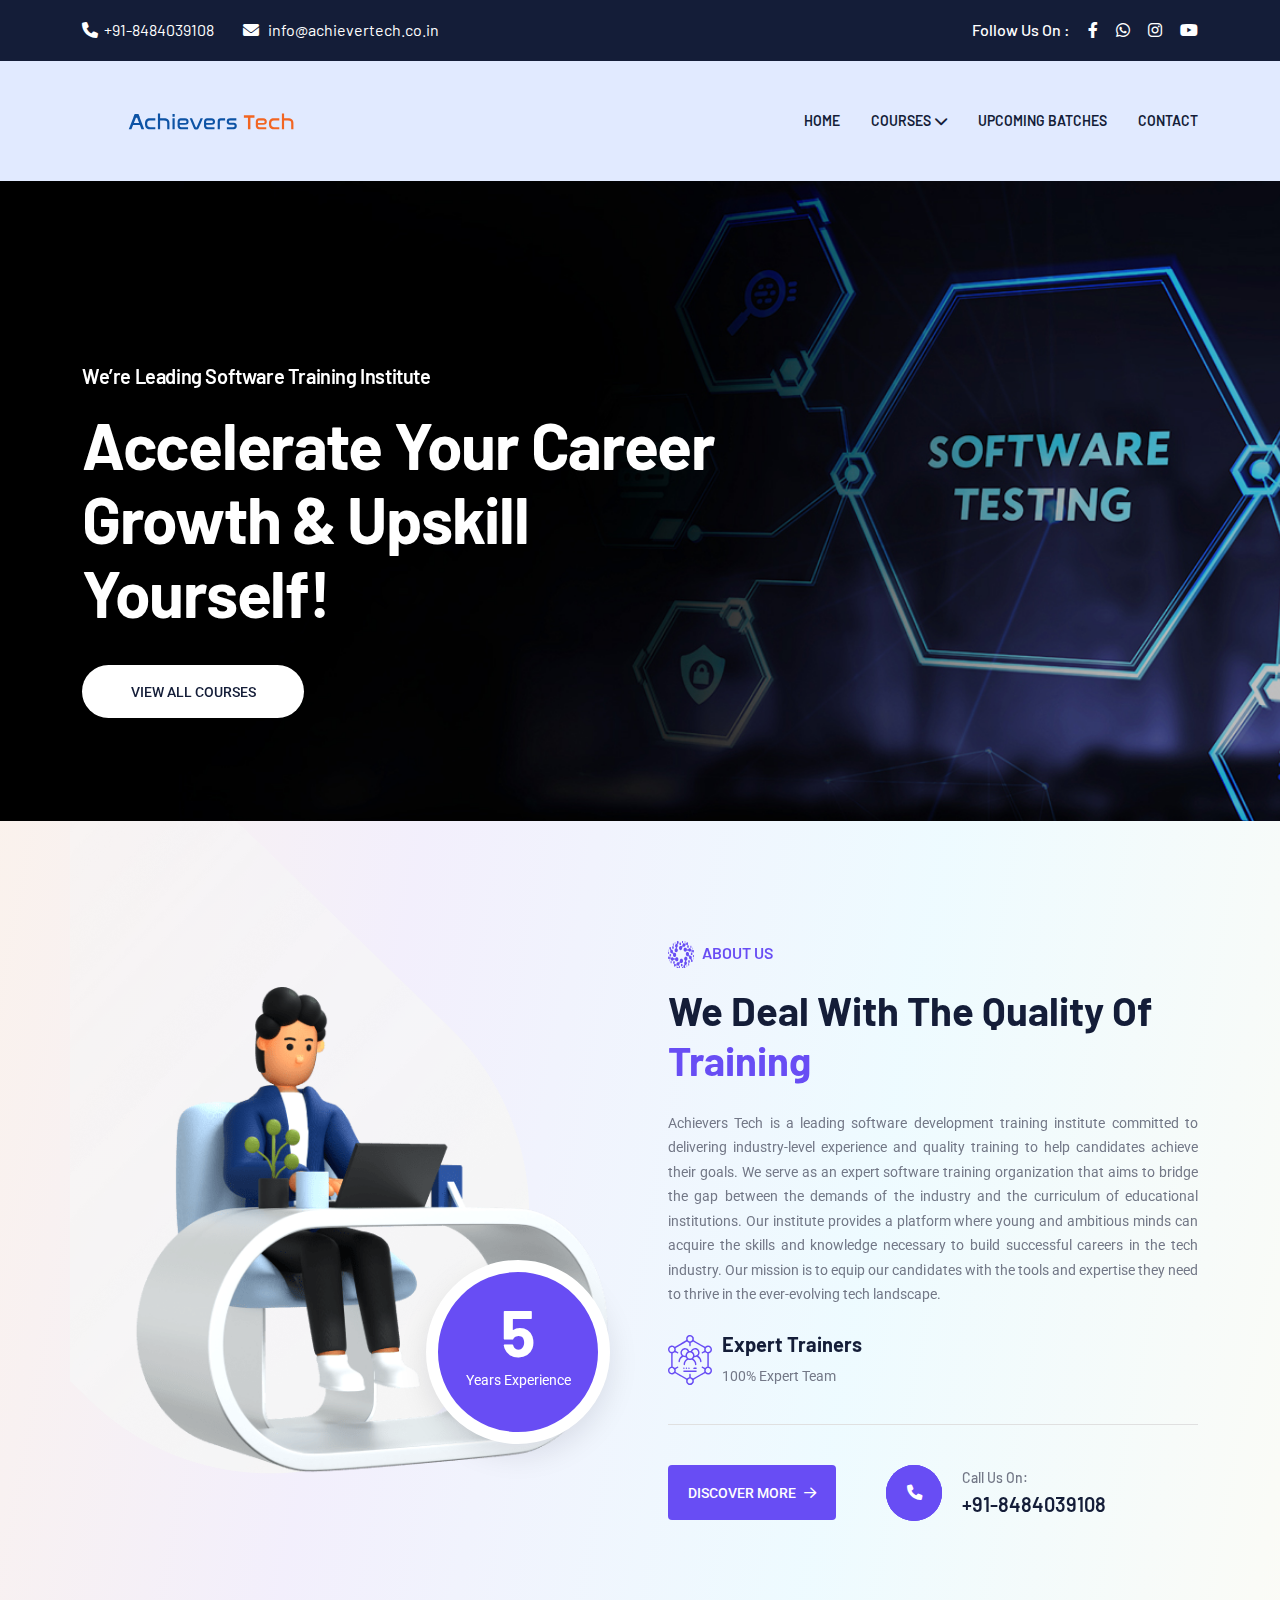
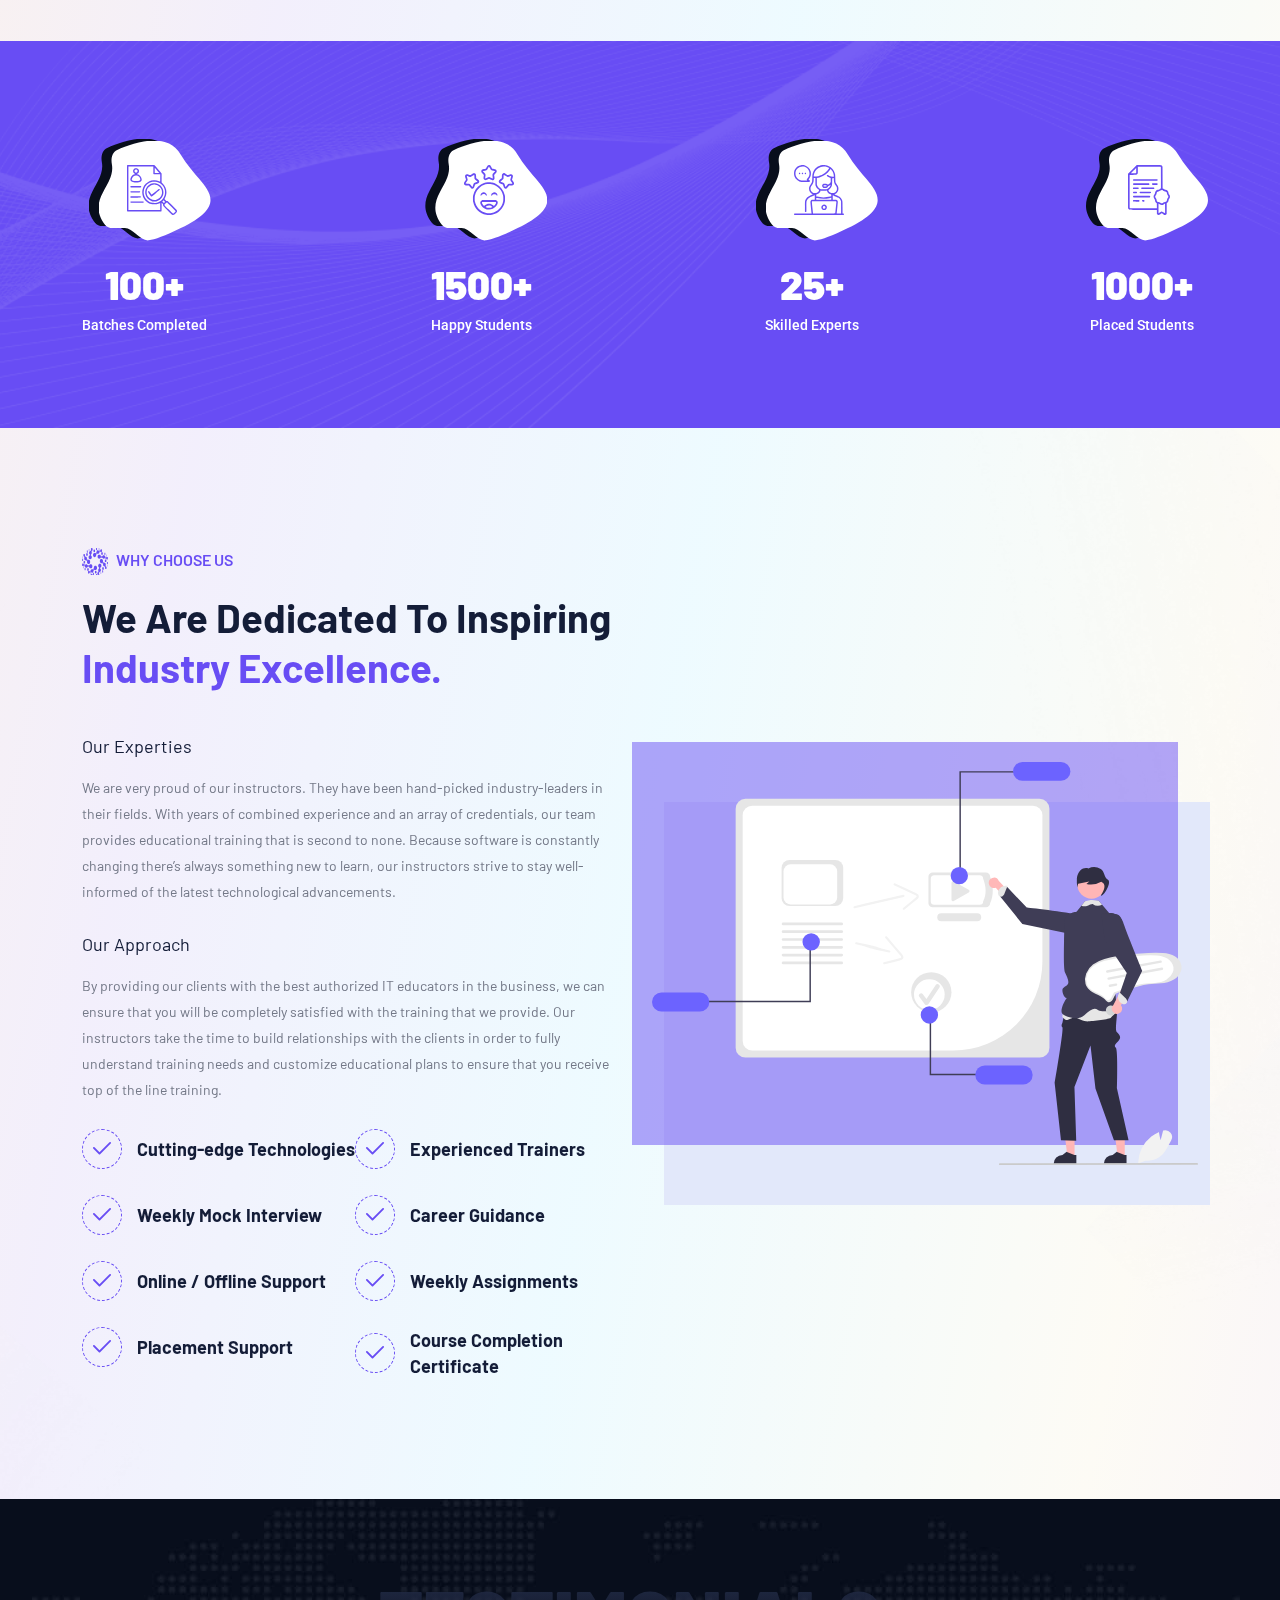
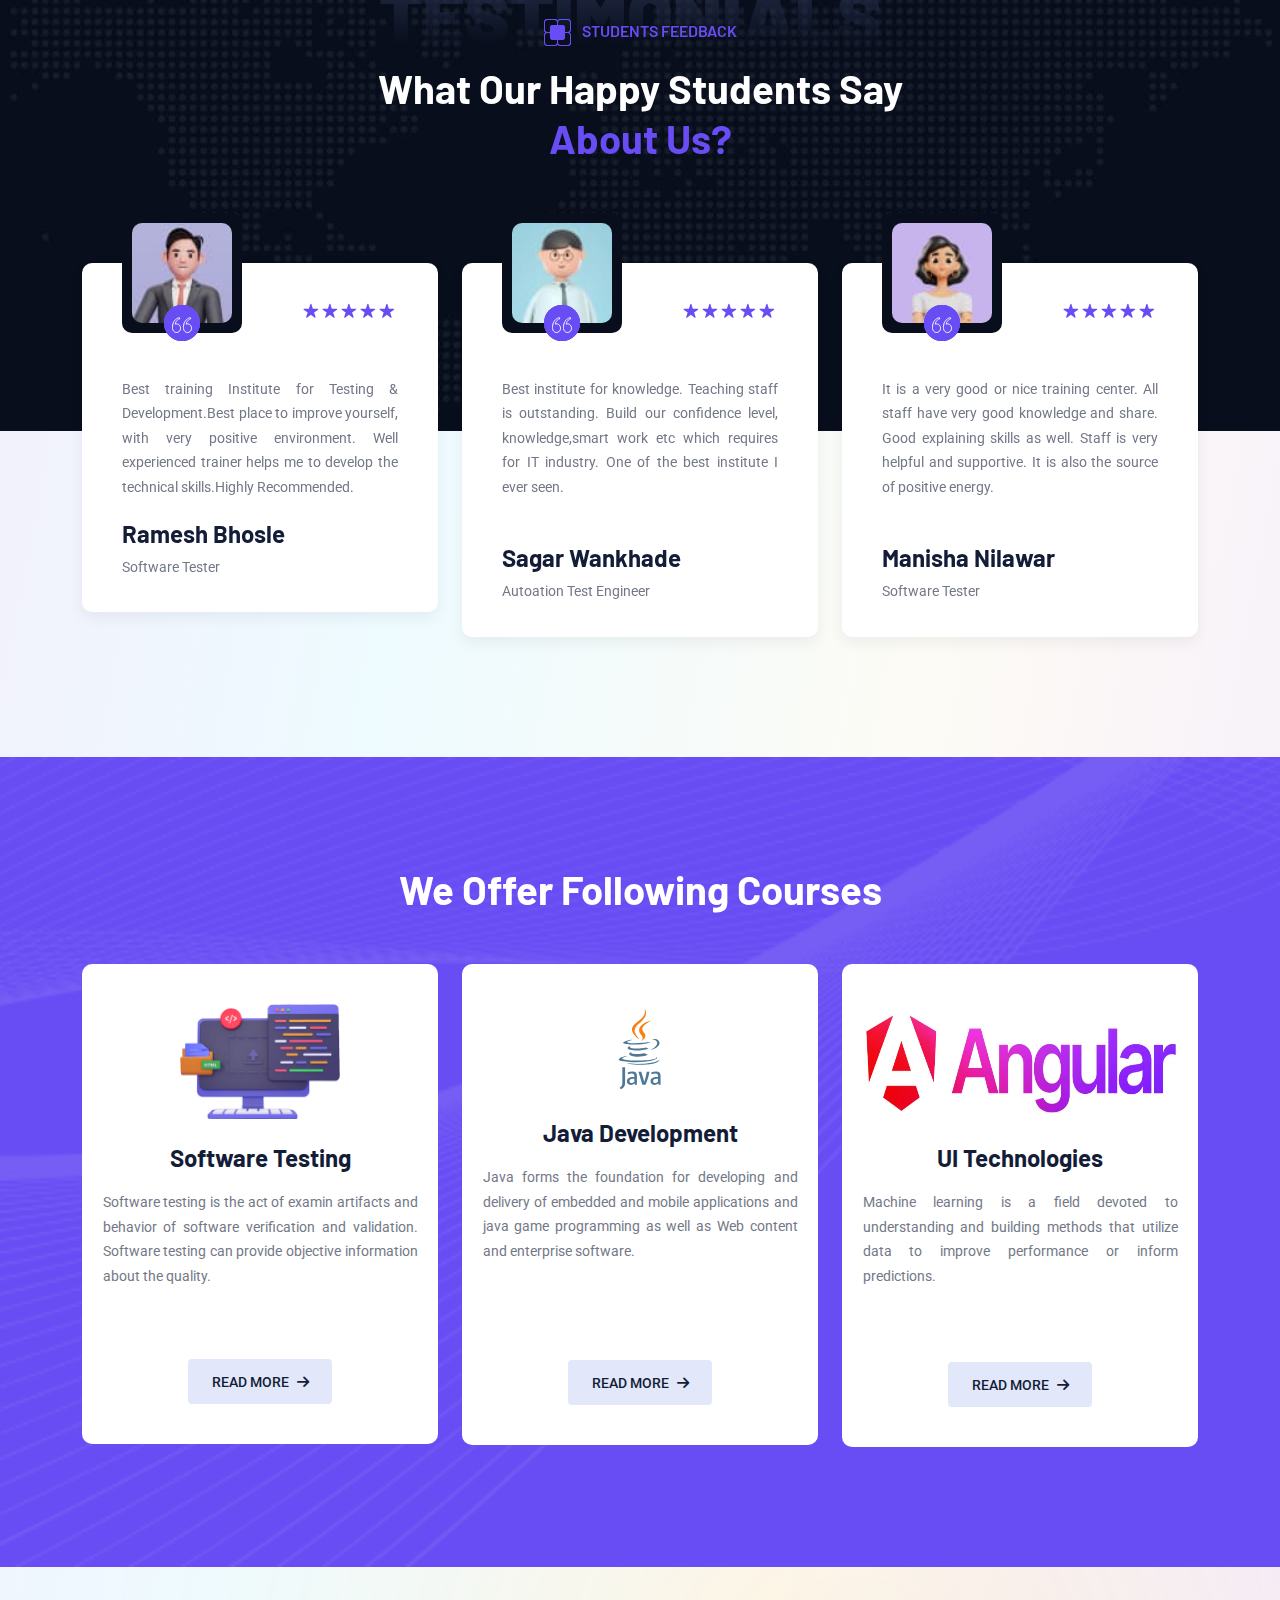
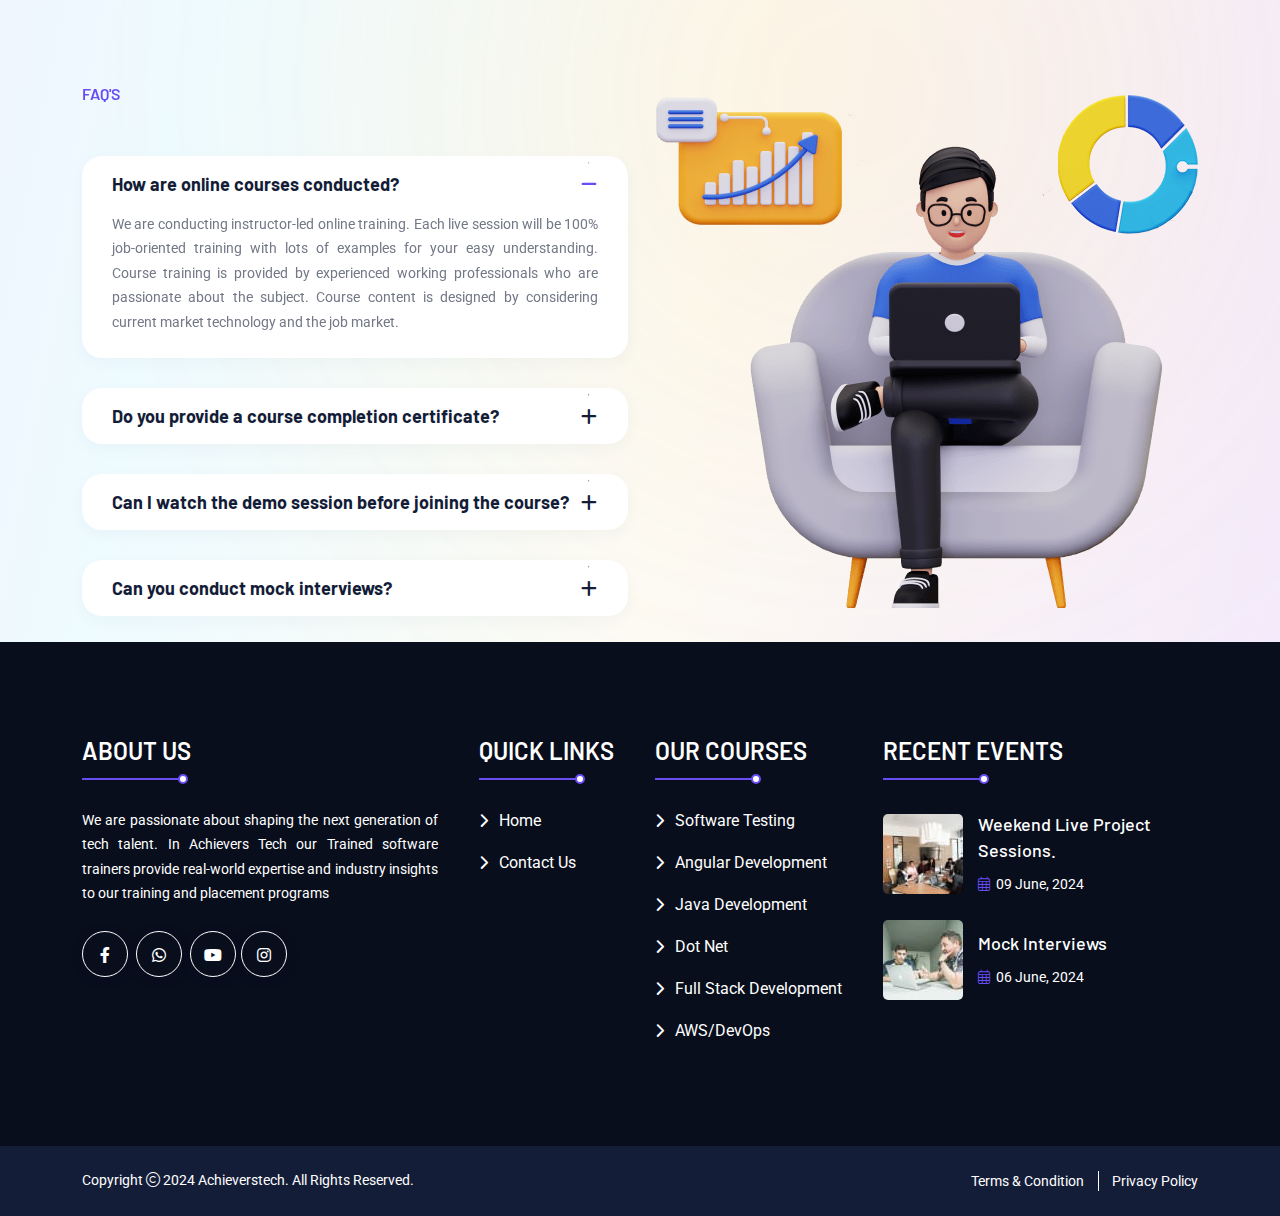
==== index.html @ 5bf49756 "banner changed" ====
<!DOCTYPE html>
<html lang="en">

<head>
    <meta charset="UTF-8">
    <meta name="viewport" content="width=device-width, initial-scale=1.0">
    <meta http-equiv="x-ua-compatible" content="ie=edge">
    <title>Home Page</title>
    <link rel="preconnect" href="https://fonts.googleapis.com">
    <link rel="preconnect" href="https://fonts.gstatic.com" crossorigin>
    <link
        href="https://fonts.googleapis.com/css2?family=Barlow:ital,wght@0,300;0,400;0,500;0,600;0,700;0,800;0,900;1,700&family=Roboto:wght@300;400;500;700;900&display=swap"
        rel="stylesheet">
    <link rel="stylesheet" href="assets/css/app.min.css">
    <link rel="stylesheet" href="assets/css/bootstrap.min.css">
    <link rel="stylesheet" href="assets/css/fontawesome.min.css">
    <link rel="stylesheet" href="assets/css/style.css">
    <link rel="stylesheet" href="assets/css/up.css">
</head>

<body class="gradient-body">
    <!-- Mobile Nav Section Start -->
    <div class="th-menu-wrapper">
        <div class="th-menu-area text-center">
            <button class="th-menu-toggle">
                <i class="fal fa-times"></i>
            </button>
            <div class="mobile-logo">
                <a href="index.html"><img src="logos/logo-o.svg" alt="achieverstech"></a>
            </div>
            <div class="th-mobile-menu">
                <ul>
                    <li><a href="index.html">Home</a></li>
                    <li class="menu-item-has-children"><a href="#">Courses</a>
                        <ul class="sub-menu">
                            <li><a href="software-testing.html">Software Testing</a></li>
                            <li><a href="angular.html">Angular Development</a></li>
                            <li><a href="java.html">Java Development</a></li>
                            <li><a href="dotnet.html">Dot Net</a></li>
                            <li><a href="fullstack.html">Full Stack Development</a></li>
                            <li><a href="aws-devops.html">AWS/DevOps</a></li>
                        </ul>
                    </li>
                    <li><a href="upcomming-batches.html">Upcoming Batches</a></li>
                    <li><a href="contact.html">Contact Us</a></li>
                </ul>
            </div>
        </div>
    </div>
    <!-- Mobile Nav Section End -->

    <!-- Header Section Start -->
    <header class="th-header header-layout2">
        <div class="header-top bg-title">
            <div class="container">
                <div class="row justify-content-center justify-content-lg-between align-items-center gy-2">
                    <div class="col-auto d-none d-lg-block">
                        <div class="header-links">
                            <ul>
                                <li><i class="fas fa-phone"></i><a href="tel:+918484039108">+91-8484039108</a></li>
                                <li><i class="fas fa-envelope"></i>
                                    <ahref="mailto:info@achievertech.co.in">info@achievertech.co.in</a>
                                </li>
                            </ul>
                        </div>
                    </div>
                    <div class="col-auto">
                        <div class="header-social">
                            <span class="social-title">Follow Us On : </span>
                            <a href="https://www.facebook.com/"><i class="fab fa-facebook-f"></i></a>
                            <a href="https://www.whatsapp.com/"><i class="fab fa-whatsapp"></i></a>
                            <a href="https://www.instagram.com/"><i class="fab fa-instagram"></i></a>
                            <a href="https://www.youtube.com/"><i class="fab fa-youtube"></i></a>
                        </div>
                    </div>
                </div>
            </div>
        </div>
        <!--  Navigation Section Start -->
        <div class="sticky-wrapper">
            <div class="menu-area">
                <div class="container">
                    <div class="row align-items-center justify-content-between">
                        <div class="col-auto">
                            <div class="header-logo">
                                <a class="icon-masking" href="index.html">
                                    <img src="logos/logo-o.svg" alt="achieverstech">
                                </a>
                            </div>
                        </div>
                        <div class="col-auto">
                            <nav class="main-menu d-none d-lg-inline-block">
                                <ul>
                                    <li><a href="index.html">Home</a></li>
                                    <li class="menu-item-has-children">
                                        <a href="#">Courses</a>
                                        <ul class="sub-menu">
                                            <li><a href="software-testing.html">Software Testing</a></li>
                                            <li><a href="angular.html">Angular Development</a></li>
                                            <li><a href="java.html">Java Development</a></li>
                                            <li><a href="dotnet.html">Dot Net</a></li>
                                            <li><a href="fullstack.html">Full Stack Development</a></li>
                                            <li><a href="aws-devops.html">AWS/DevOps</a></li>
                                        </ul>
                                    </li>
                                    <li><a href="upcomming-batches.html">Upcoming Batches</a></li>
                                    <li><a href="contact.html">Contact</a></li>
                                </ul>
                            </nav>
                            <div class="header-button">
                                <button type="button"
                                    class="icon-btn th-menu-toggle d-inline-block d-lg-none ideMenuToggler d-inline-block d-lg-none">
                                    <i class="far fa-bars"></i>
                                </button>
                            </div>
                        </div>
                    </div>
                </div>
            </div>
        </div>
        <!-- Navigation Section End -->
    </header>
    <!-- Header Section End -->

    <!-- Intro Section Start -->
    <div class="th-hero-wrapper" style="height: 725px; padding-top: -85px; margin-top: -85px;">
        <div class="hero-inner">
            <div class="th-hero-bg background-image" style="background-image: url(images/banner_intro.jpg);">
            </div>
            <div class="container th-container5">
                <div class="hero-style5"><span class="sub-title style1 text-white">We’re Leading Software Training
                        Institute</span>
                    <h1 class="hero-title text-white">Accelerate Your Career Growth & Upskill Yourself!</h1>
                    <div class="btn-group mt-35"><a href="angular.html" class="th-btn style6 style-radius">View
                            All Courses</a></div>
                </div>
            </div>
        </div>
    </div>
    <!-- Intro Section End -->

    <!-- About Section Start -->
    <div class="container overflow-hidden space" id="about-sec">
        <div class="row align-items-center">
            <div class="col-xl-6 mb-30 mb-xl-0">
                <div class="img-box1">
                    <div class="img1"><img src="assets/img/normal/about_4_1.png" alt="About"></div>
                    <div class="shape1"><img src="assets/img/normal/about_shape_1.png" alt="shape"></div>
                    <div class="year-counter">
                        <h3 class="year-counter_number"><span class="counter-number">5</span></h3>
                        <p class="year-counter_text text-center">Years Experience</p>
                    </div>
                </div>
            </div>
            <div class="col-xl-6">
                <div class="ps-xxl-4 ms-xl-3">
                    <div class="title-area mb-35"><span class="sub-title">
                            <div class="icon-masking me-2"><span class="mask-icon"
                                    data-mask-src="assets/img/theme-img/title_shape_1.svg"></span>
                                <img src="assets/img/theme-img/title_shape_1.svg" alt="shape">
                            </div>About Us
                        </span>
                        <h2 class="sec-title">We Deal With The Quality Of <span class="text-theme">
                                Training</span></h2>
                    </div>
                    <p class="mt-n2 mb-25">Achievers Tech is a leading software development training institute committed
                        to delivering industry-level experience and quality training to help candidates achieve their
                        goals. We serve as an expert software training organization that aims to bridge the gap between
                        the demands of the industry and the curriculum of educational institutions. Our institute
                        provides a platform where young and ambitious minds can acquire the skills and knowledge
                        necessary to build successful careers in the tech industry. Our mission is to equip our
                        candidates with the tools and expertise they need to thrive in the ever-evolving tech landscape.
                    </p>
                    <div class="about-feature-wrap">

                        <div class="about-feature">
                            <div class="about-feature_icon"><img src="assets/img/icon/about_feature_1_2.svg" alt="Icon">
                            </div>
                            <div class="media-body">
                                <h3 class="about-feature_title">Expert Trainers</h3>
                                <p class="about-feature_text">100% Expert Team</p>
                            </div>
                        </div>
                    </div>
                    <div class="btn-group"><a href="index.html" class="th-btn">DISCOVER
                            MORE<i class="fa-regular fa-arrow-right ms-2"></i></a>
                        <div class="call-btn">
                            <div class="play-btn"><i class="fas fa-phone"></i></div>
                            <div class="media-body"><span class="btn-text">Call Us On:</span> <a
                                    href="tel:+91-8484039108" class="btn-title">+91-8484039108</a></div>
                        </div>
                    </div>
                </div>
            </div>
        </div>
    </div>
    <!-- About Section End -->

    <!-- Conter Section Start -->
    <div class="bg-theme space-extra" data-bg-src="assets/img/bg/counter_bg_1.png">
        <div class="container py-2">
            <div class="row gy-40 justify-content-between">
                <div class="col-6 col-lg-auto">
                    <div class="counter-card">
                        <div class="counter-card_icon"><img src="assets/img/icon/counter_1_1.svg" alt="Icon"></div>
                        <div class="media-body">
                            <h2 class="counter-card_number"><span class="counter-number">100</span>+</h2>
                            <p class="counter-card_text">Batches Completed</p>
                        </div>
                    </div>
                </div>
                <div class="col-6 col-lg-auto">
                    <div class="counter-card">
                        <div class="counter-card_icon"><img src="assets/img/icon/counter_1_2.svg" alt="Icon"></div>
                        <div class="media-body">
                            <h2 class="counter-card_number"><span class="counter-number">1500</span>+</h2>
                            <p class="counter-card_text">Happy Students</p>
                        </div>
                    </div>
                </div>
                <div class="col-6 col-lg-auto">
                    <div class="counter-card">
                        <div class="counter-card_icon"><img src="assets/img/icon/counter_1_3.svg" alt="Icon"></div>
                        <div class="media-body">
                            <h2 class="counter-card_number"><span class="counter-number">25</span>+</h2>
                            <p class="counter-card_text">Skilled Experts</p>
                        </div>
                    </div>
                </div>
                <div class="col-6 col-lg-auto">
                    <div class="counter-card">
                        <div class="counter-card_icon"><img src="assets/img/icon/counter_1_4.svg" alt="Icon"></div>
                        <div class="media-body">
                            <h2 class="counter-card_number"><span class="counter-number">1000</span>+</h2>
                            <p class="counter-card_text">Placed Students</p>
                        </div>
                    </div>
                </div>
            </div>
        </div>
    </div>
    <!-- Counter Section End -->

    <!-- Why Choose Us Section Start-->
    <div class="space" data-bg-src="assets/img/bg/why_bg_1.png">
        <div class="container">
            <div class="row align-items-center flex-row-reverse">
                <div class="col-xxl-7 col-xl-6 mb-30 mb-xl-0">
                    <div class="img-box2">
                        <div class="img1"><img src="images/teaching.svg" alt="Why">
                        </div>
                    </div>
                </div>
                <div class="col-xxl-5 col-xl-6">
                    <div class="title-area mb-35"><span class="sub-title">
                            <div class="icon-masking me-2"><span class="mask-icon"
                                    data-mask-src="assets/img/theme-img/title_shape_1.svg"></span> <img
                                    src="assets/img/theme-img/title_shape_1.svg" alt="shape">
                            </div>WHY CHOOSE US
                        </span>
                        <h2 class="sec-title d-inline-block">We are dedicated to inspiring<span class="text-theme">
                                Industry
                                Excellence.</span></h2>
                    </div>
                    <p class="mt-n2 mb-30">
                    <h6>
                        Our Experties
                    </h6>
                    <span>We are very proud of our instructors. They have been hand-picked
                        industry-leaders in their fields. With years of combined experience and an array of credentials,
                        our team provides educational training that is second to none. Because software is constantly
                        changing there’s always something new to learn, our instructors strive to stay well-informed of
                        the latest technological advancements.</span>

                    <br><br>
                    <h6>
                        Our Approach
                    </h6>
                    <span>By providing our clients with the best authorized IT educators in the business, we can ensure
                        that you will be completely satisfied with the training that we provide. Our instructors take
                        the time to build relationships with the clients in order to fully understand training needs and
                        customize educational plans to ensure that you receive top of the line training.</span></p>
                    <br><br>
                    <div class="two-column">
                        <div class="checklist style2">
                            <ul>
                                <li><i class="far fa-check"></i> Cutting-edge Technologies</li>
                                <li><i class="far fa-check"></i> Weekly Mock Interview</li>
                                <li><i class="far fa-check"></i> Online / Offline Support</li>
                                <li><i class="far fa-check"></i> Placement Support</li>
                            </ul>
                        </div>
                        <div class="checklist style2">
                            <ul>
                                <li><i class="far fa-check"></i> Experienced Trainers</li>
                                <li><i class="far fa-check"></i> Career Guidance</li>
                                <li><i class="far fa-check"></i> Weekly Assignments</li>
                                <li><i class="far fa-check"></i> Course Completion Certificate</li>
                            </ul>
                        </div>
                    </div>
                </div>
            </div>
        </div>
    </div>
    <!-- Why Choose Us Section End-->

    <!-- Feedback Section Start -->
    <section class="bg-top-center space" data-bg-src="assets/img/bg/testi_bg_3.jpg">
        <div class="container">
            <div class="title-area text-center">
                <div class="shadow-title color2">TESTIMONIALS</div><span class="sub-title">
                    <div class="icon-masking me-2"><span class="mask-icon"
                            data-mask-src="assets/img/theme-img/title_shape_2.svg"></span> <img
                            src="assets/img/theme-img/title_shape_2.svg" alt="shape"></div>
                    STUDENTS FEEDBACK
                </span>
                <h2 class="sec-title text-white">What Our Happy Students Say<br><span class="text-theme">About
                        Us?</span>
                </h2>
            </div>
            <div class="slider-area">
                <div class="swiper th-slider has-shadow" id="testiSlider3"
                    data-slider-options='{"loop":true,"breakpoints":{"0":{"slidesPerView":1},"576":{"slidesPerView":"1"},"768":{"slidesPerView":"2"},"992":{"slidesPerView":"2"},"1200":{"slidesPerView":"3"}}}'>
                    <div class="swiper-wrapper">
                        <div class="swiper-slide">
                            <div class="testi-grid">
                                <div class="testi-grid_img"><img src="assets/img/testimonial/testi_4_1.jpg"
                                        alt="Avater">
                                    <div class="testi-grid_quote"><img src="assets/img/icon/quote_left_3.svg"
                                            alt="quote"></div>
                                </div>
                                <div class="testi-grid_review"><i class="fa-solid fa-star-sharp"></i><i
                                        class="fa-solid fa-star-sharp"></i><i class="fa-solid fa-star-sharp"></i><i
                                        class="fa-solid fa-star-sharp"></i><i class="fa-solid fa-star-sharp"></i></div>
                                <div class="testi-grid_content">
                                    <p class="testi-grid_text">Best training Institute for Testing & Development.Best
                                        place to improve yourself, with very positive environment. Well experienced
                                        trainer helps me to develop the technical skills.Highly Recommended.</p>
                                    <h3 class="box-title">Ramesh Bhosle</h3>
                                    <p class="testi-grid_desig">Software Tester</p>
                                </div>
                            </div>
                        </div>
                        <div class="swiper-slide">
                            <div class="testi-grid">
                                <div class="testi-grid_img"><img src="assets/img/testimonial/testi_4_2.jpg"
                                        alt="Avater">
                                    <div class="testi-grid_quote"><img src="assets/img/icon/quote_left_3.svg"
                                            alt="quote"></div>
                                </div>
                                <div class="testi-grid_review"><i class="fa-solid fa-star-sharp"></i><i
                                        class="fa-solid fa-star-sharp"></i><i class="fa-solid fa-star-sharp"></i><i
                                        class="fa-solid fa-star-sharp"></i><i class="fa-solid fa-star-sharp"></i></div>
                                <div class="testi-grid_content">
                                    <p class="testi-grid_text">Best institute for knowledge. Teaching staff is
                                        outstanding. Build our confidence level, knowledge,smart work etc which requires
                                        for IT industry. One of the best institute I ever seen.<br /><br></p>
                                    <h3 class="box-title">Sagar Wankhade</h3>
                                    <p class="testi-grid_desig">Autoation Test Engineer</p>
                                </div>
                            </div>
                        </div>
                        <div class="swiper-slide">
                            <div class="testi-grid">
                                <div class="testi-grid_img"><img src="assets/img/testimonial/testi_4_4.jpg"
                                        alt="Avater">
                                    <div class="testi-grid_quote"><img src="assets/img/icon/quote_left_3.svg"
                                            alt="quote"></div>
                                </div>
                                <div class="testi-grid_review"><i class="fa-solid fa-star-sharp"></i><i
                                        class="fa-solid fa-star-sharp"></i><i class="fa-solid fa-star-sharp"></i><i
                                        class="fa-solid fa-star-sharp"></i><i class="fa-solid fa-star-sharp"></i></div>
                                <div class="testi-grid_content">
                                    <p class="testi-grid_text">It is a very good or nice training center. All staff have
                                        very good knowledge and share.
                                        Good explaining skills as well. Staff is very helpful and supportive. It is also
                                        the source of positive energy.<br /><br></p>
                                    <h3 class="box-title">Manisha Nilawar</h3>
                                    <p class="testi-grid_desig">Software Tester</p>
                                </div>
                            </div>
                        </div>
                        <div class="swiper-slide">
                            <div class="testi-grid">
                                <div class="testi-grid_img"><img src="assets/img/testimonial/testi_4_3.jpg"
                                        alt="Avater">
                                    <div class="testi-grid_quote"><img src="assets/img/icon/quote_left_3.svg"
                                            alt="quote"></div>
                                </div>
                                <div class="testi-grid_review"><i class="fa-solid fa-star-sharp"></i><i
                                        class="fa-solid fa-star-sharp"></i><i class="fa-solid fa-star-sharp"></i><i
                                        class="fa-solid fa-star-sharp"></i><i class="fa-solid fa-star-sharp"></i></div>
                                <div class="testi-grid_content">
                                    <p class="testi-grid_text">This institute is so excellent…It will change your entire
                                        life Just you have to follow the sir, Sir will show you right direction. As the
                                        name itself Achievers. just keep in mind patience and hard work is the secret of
                                        life.
                                        Thank you sir</p>
                                    <h3 class="box-title">Girish Shinde</h3>
                                    <p class="testi-grid_desig">Software Developer</p>
                                </div>
                            </div>
                        </div>

                        <div class="swiper-slide">
                            <div class="testi-grid">
                                <div class="testi-grid_img"><img src="assets/img/testimonial/testi_4_2.jpg"
                                        alt="Avater">
                                    <div class="testi-grid_quote"><img src="assets/img/icon/quote_left_3.svg"
                                            alt="quote"></div>
                                </div>
                                <div class="testi-grid_review"><i class="fa-solid fa-star-sharp"></i><i
                                        class="fa-solid fa-star-sharp"></i><i class="fa-solid fa-star-sharp"></i><i
                                        class="fa-solid fa-star-sharp"></i><i class="fa-solid fa-star-sharp"></i></div>
                                <div class="testi-grid_content">
                                    <p class="testi-grid_text">Honestly speaking, one of my friend recommended
                                        Achievers tech.
                                        he told me about the institute and I am pleased that i listened and
                                        enrolled in the course in this institute.
                                        I am so grateful to have such a wonderful mentors. Thank you.</p>
                                    <h3 class="box-title">Ajay Biradar</h3>
                                    <p class="testi-grid_desig">Quality Analyst</p>
                                </div>
                            </div>
                        </div>
                        <div class="swiper-slide">
                            <div class="testi-grid">
                                <div class="testi-grid_img"><img src="assets/img/testimonial/testi_4_2.jpg"
                                        alt="Avater">
                                    <div class="testi-grid_quote"><img src="assets/img/icon/quote_left_3.svg"
                                            alt="quote"></div>
                                </div>
                                <div class="testi-grid_review"><i class="fa-solid fa-star-sharp"></i><i
                                        class="fa-solid fa-star-sharp"></i><i class="fa-solid fa-star-sharp"></i><i
                                        class="fa-solid fa-star-sharp"></i><i class="fa-solid fa-star-sharp"></i></div>
                                <div class="testi-grid_content">
                                    <p class="testi-grid_text">Hi Achievers tech Team, Thank you for your support all
                                        the time when I am working
                                        on Software Testing tasks and also I am impressed the way they delivered the
                                        whole curriculum of software testing.
                                        Hence I am able to test applications by my own.</p>
                                    <h3 class="box-title">Rupesh Panghate</h3>
                                    <p class="testi-grid_desig">Test Analyst</p>
                                </div>
                            </div>
                        </div>
                    </div>
                </div><button data-slider-prev="#testiSlider3" class="slider-arrow style3 slider-prev"><i
                        class="far fa-arrow-left"></i></button> <button data-slider-next="#testiSlider3"
                    class="slider-arrow style3 slider-next"><i class="far fa-arrow-right"></i></button>
            </div>
        </div>
    </section>
    <!-- Feedback Section End -->

    <!-- Courses slider-area Section Start -->
    <section class="bg-theme " data-bg-src="assets/img/bg/counter_bg_1.png" id="service-sec">
        <div class="round-container space">
            <div class="container-fluid">
                <div class="title-area text-center">
                    <h2 class="sec-title" style="color: #fff;">We Offer Following Courses</h2>
                </div>
                <div class="slider-area container">
                    <div class="swiper th-slider has-shadow"
                        data-slider-options='{"loop":true,"breakpoints":{"0":{"slidesPerView":1},"576":{"slidesPerView":"1"},"768":{"slidesPerView":"2"},"992":{"slidesPerView":"2"},"1200":{"slidesPerView":"3"}}}'>
                        <div class="swiper-wrapper">
                            <div class="swiper-slide">
                                <div class="service-3d">
                                    <div class="service-3d_icon">
                                        <img src="assets/img/icon/service_3d_1.png" alt="Icon"
                                            style="height:115px !important;">
                                    </div>
                                    <div class="service-3d_content">
                                        <h3 class="box-title">
                                            <a href="software-testing.html">Software Testing</a>
                                        </h3>
                                        <p class="service-3d_text">Software testing is the act of examin artifacts and
                                            behavior of software verification and validation. Software testing can
                                            provide objective information about the quality.<br /><br /><br /></p>
                                        <a href="software-testing.html" class="th-btn">
                                            Read More<i class="fas fa-arrow-right ms-2"></i>
                                        </a>
                                    </div>
                                </div>
                            </div>
                            <div class="swiper-slide">
                                <div class="service-3d">
                                    <div class="service-3d_icon">
                                        <img src="assets/img/icon/Java.svg" alt="Icon" style="height: 90px !important;">
                                    </div>
                                    <div class="service-3d_content">
                                        <h3 class="box-title">
                                            <a href="java.html">Java Development</a>
                                        </h3>
                                        <p class="service-3d_text">Java forms the foundation for developing and delivery
                                            of embedded and mobile applications and java game programming as well as Web
                                            content and enterprise software.<br /><br /><br /></p><br />
                                        <a href="java.html" class="th-btn">
                                            Read More<i class="fas fa-arrow-right ms-2"></i>
                                        </a>
                                    </div>
                                </div>
                            </div>
                            <div class="swiper-slide">
                                <div class="service-3d">
                                    <div class="service-3d_icon ">
                                        <img src="assets/img/icon/angular.png" alt="Icon"
                                            style="height:115px !important;">
                                    </div>
                                    <div class="service-3d_content">
                                        <h3 class="box-title">
                                            <a href="angular.html">UI Technologies</a>
                                        </h3>
                                        <p class="service-3d_text">Machine learning is a field devoted to understanding
                                            and building methods that utilize data to improve performance or inform
                                            predictions.</p>
                                        <div><br /><br /></div>
                                        <a href="angular.html" class="th-btn">
                                            Read More<i class="fas fa-arrow-right ms-2"></i>
                                        </a>
                                    </div>
                                </div>

                            </div>
                            <div class="swiper-slide">
                                <div class="service-3d">
                                    <div class="service-3d_icon">
                                        <img src="assets/img/icon/dotnet.png" alt="Icon"
                                            style="height: 90px !important;">
                                    </div>
                                    <div class="service-3d_content">
                                        <h3 class="box-title">
                                            <a href="dotnet.html">Dot Net</a>
                                        </h3>
                                        <p class="service-3d_text">. NET is an open-source platform for building
                                            desktop, web, and mobile applications that can run natively on any operating
                                            system. The . NET system includes tools, libraries, and languages that
                                            support modern, scalable, and high-performance software
                                            development.<br /><br /></p>
                                        <a href="dotnet.html" class="th-btn">
                                            Read More<i class="fas fa-arrow-right ms-2"></i>
                                        </a>
                                    </div>
                                </div>
                            </div>
                            <div class="swiper-slide">
                                <div class="service-3d">
                                    <div class="service-3d_icon">
                                        <img src="assets/img/icon/fullstack.png" alt="Icon"
                                            style="height: 90px !important;">
                                    </div>
                                    <div class="service-3d_content">
                                        <h3 class="box-title">
                                            <a href="fullstack.html">Full Stack Development</a>
                                        </h3>
                                        <p class="service-3d_text">Full stack development is the process of developing
                                            both the frontend and backend of applications. Any application has a
                                            frontend (user-facing) component and a backend (database and logic)
                                            component. The frontend contains the user interface and code related to user
                                            interactions with the application.<br /></p>
                                        <a href="fullstack.html" class="th-btn">
                                            Read More<i class="fas fa-arrow-right ms-2"></i>
                                        </a>
                                    </div>
                                </div>
                            </div>
                            <div class="swiper-slide">
                                <div class="service-3d">
                                    <div class="service-3d_icon">
                                        <img src="assets/img/icon/DevOps.svg" alt="Icon"
                                            style="height:115px !important;">
                                    </div>
                                    <div class="service-3d_content">
                                        <h3 class="box-title">
                                            <a href="aws-devops.html">AWS and DevOps</a>
                                        </h3>
                                        <p class="service-3d_text">DevOps integrates and automates the work of software
                                            development (Dev) and IT operations (Ops) as a means for improving and
                                            shortening the Software development life cycle.<br /><br /></p><br />
                                        <a href="aws-devops.html" class="th-btn">
                                            Read More<i class="fas fa-arrow-right ms-2"></i>
                                        </a>
                                    </div>
                                </div>
                            </div>
                        </div>
                    </div>
                </div>
            </div>
        </div>
    </section>
    <!-- Courses slider-area Section End -->

    <!-- Client Section Start -->
    <div class="overflow-hidden space-top" id="faq-sec">
        <!-- FAQ Section Start -->
        <div class="container">
            <div class="row align-items-center justify-content-center">
                <div class="col-xl-6 col-lg-9">
                    <div class="title-area text-center text-xl-start">
                        <span class="sub-title">FAQ'S</span>
                    </div>
                    <div class="accordion-area accordion" id="faqAccordion">
                        <div class="accordion-card style3">
                            <div class="accordion-header" id="collapse-item-1">
                                <button class="accordion-button" type="button" data-bs-toggle="collapse"
                                    data-bs-target="#collapse-1" aria-expanded="true" aria-controls="collapse-1">How
                                    are online courses conducted?</button>
                            </div>
                            <div id="collapse-1" class="accordion-collapse collapse show"
                                aria-labelledby="collapse-item-1" data-bs-parent="#faqAccordion">
                                <div class="accordion-body">
                                    <p class="faq-text">We are conducting instructor-led online training. Each live
                                        session will be 100% job-oriented training with lots of examples for your easy
                                        understanding. Course training is provided by experienced working professionals
                                        who are passionate about the subject. Course content is designed by considering
                                        current market technology and the job market.</p>
                                </div>
                            </div>
                        </div>
                        <div class="accordion-card style3">
                            <div class="accordion-header" id="collapse-item-3">
                                <button class="accordion-button collapsed" type="button" data-bs-toggle="collapse"
                                    data-bs-target="#collapse-3" aria-expanded="false" aria-controls="collapse-3">Do you
                                    provide a course completion certificate?</button>
                            </div>
                            <div id="collapse-3" class="accordion-collapse collapse" aria-labelledby="collapse-item-3"
                                data-bs-parent="#faqAccordion">
                                <div class="accordion-body">
                                    <p class="faq-text">Yes. We will provide the course completion certificate at the
                                        end of the course.</p>
                                </div>
                            </div>
                        </div>
                        <div class="accordion-card style3">
                            <div class="accordion-header" id="collapse-item-5">
                                <button class="accordion-button collapsed" type="button" data-bs-toggle="collapse"
                                    data-bs-target="#collapse-5" aria-expanded="false" aria-controls="collapse-5">Can I
                                    watch the demo session before joining the course?</button>
                            </div>
                            <div id="collapse-5" class="accordion-collapse collapse" aria-labelledby="collapse-item-5"
                                data-bs-parent="#faqAccordion">
                                <div class="accordion-body">
                                    <p class="faq-text">Yes. We provide the Demo link before starting of the course.</p>
                                </div>
                            </div>
                        </div>
                        <div class="accordion-card style3">
                            <div class="accordion-header" id="collapse-item-6">
                                <button class="accordion-button collapsed" type="button" data-bs-toggle="collapse"
                                    data-bs-target="#collapse-6" aria-expanded="false" aria-controls="collapse-6">Can
                                    you conduct mock interviews?</button>
                            </div>
                            <div id="collapse-6" class="accordion-collapse collapse" aria-labelledby="collapse-item-6"
                                data-bs-parent="#faqAccordion">
                                <div class="accordion-body">
                                    <p class="faq-text">Yes. We will conduct mock interview sessions weekly and at the
                                        end of the course. You can schedule a mock interview date with our instructor. A
                                        mock interview is very helpful to practice so you can confidently appear and
                                        clear any real-time job interview.</p>
                                </div>
                            </div>
                        </div>
                    </div>
                </div>

                <div class="col-xl-6 mt-35 mt-xl-0">
                    <div class="img-box8">
                        <div class="img1">
                            <img src="assets/img/normal/faq_2_1.png" alt="Faq">
                        </div>
                        <div class="shape1">
                            <img src="assets/img/normal/faq_2_2.png" alt="About">
                        </div>
                        <div class="shape2">
                            <img src="assets/img/normal/faq_2_3.png" alt="faq2">
                        </div>
                        <div class="color-animate"></div>
                    </div>
                </div>
            </div>
        </div>
        <!-- FAQ Section End -->
        <br>
    </div>
    <!-- Client Section End -->

    <!-- Footer Section Start -->
    <footer class="footer-wrapper footer-layout3 background-image"
        style="background-image: url(assets/img/bg/footer_bg_2.jpg);">

        <div class="widget-area">
            <div class="container">
                <div class="row justify-content-between">
                    <div class="col-md-6 col-xxl-3 col-xl-4">
                        <div class="widget footer-widget">
                            <h3 class="widget_title">About Us</h3>
                            <div class="th-widget-about">
                                <p class="about-text">We are passionate about shaping the next generation of tech
                                    talent. In Achievers Tech our Trained software trainers provide real-world expertise
                                    and industry insights to our training and placement programs</p>
                                <div class="th-social"><a href="#"><i class="fab fa-facebook-f"></i></a> <a><i
                                            class="fab fa-whatsapp"></i></a> <a href="#"><i
                                            class="fab fa-youtube"></i></a><a href="https://www.instagram.com/"><i class="fab fa-instagram"></i></a></div>
                            </div>
                        </div>
                    </div>
                    <div class="col-md-6 col-xl-auto">
                        <div class="widget widget_nav_menu footer-widget">
                            <h3 class="widget_title">Quick Links</h3>
                            <div class="menu-all-pages-container">
                                <ul class="menu">
                                    <li><a href="index.html">Home</a></li>
                                    <li><a href="contact.html">Contact Us</a></li>
                                </ul>
                            </div>
                        </div>
                    </div>
                    <div class="col-md-6 col-xl-auto">
                        <div class="widget widget_nav_menu footer-widget">
                            <h3 class="widget_title">OUR Courses</h3>
                            <div class="menu-all-pages-container">
                                <ul class="menu">
                                    <li><a href="software-testing.html">Software Testing</a></li>
                                    <li><a href="angular.html">Angular Development</a></li>
                                    <li><a href="java.html">Java Development</a></li>
                                    <li><a href="dotnet.html">Dot Net</a></li>
                                    <li><a href="fullstack.html">Full Stack Development</a></li>
                                    <li><a href="aws-devops.html">AWS/DevOps</a></li>
                                </ul>
                            </div>
                        </div>
                    </div>
                    <div class="col-md-6 col-xl-auto">
                        <div class="widget footer-widget">
                            <h3 class="widget_title">Recent Events</h3>
                            <div class="recent-post-wrap">
                                <div class="recent-post">
                                    <div class="media-img"><a href="#"><img src="assets/img/blog/recent-post-2-1.jpg"
                                                alt="Blog Image"></a></div>
                                    <div class="media-body">
                                        <h4 class="post-title"><a class="text-inherit" href="#">Weekend Live Project
                                                Sessions.</a>
                                        </h4>
                                        <div class="recent-post-meta"><a href="#"><i class="fal fa-calendar-days"></i>09
                                                June, 2024</a></div>
                                    </div>
                                </div>
                                <div class="recent-post">
                                    <div class="media-img"><a href="#"><img src="assets/img/blog/recent-post-2-2.jpg"
                                                alt="Blog Image"></a></div>
                                    <div class="media-body">
                                        <h4 class="post-title"><a class="text-inherit" href="#">Mock Interviews</a></h4>
                                        <div class="recent-post-meta"><a href="#"><i class="fal fa-calendar-days"></i>06
                                                June, 2024</a></div>
                                    </div>
                                </div>
                            </div>
                        </div>
                    </div>
                </div>
            </div>
        </div>
        <div class="copyright-wrap bg-title">
            <div class="container">
                <div class="row justify-content-between align-items-center">
                    <div class="col-lg-6">
                        <p class="copyright-text">Copyright <i class="fal fa-copyright"></i> 2024 <a
                                href="#">Achieverstech</a>. All Rights Reserved.</p>
                    </div>
                    <div class="col-lg-6 text-end d-none d-lg-block">
                        <div class="footer-links">
                            <ul>
                                <li><a href="about.html">Terms &amp; Condition</a></li>
                                <li><a href="about.html">Privacy Policy</a></li>
                            </ul>
                        </div>
                    </div>
                </div>
            </div>
        </div>
    </footer>
    <!-- Footer Section End -->

    <div class="body-particle" id="body-particle"></div>
    <div class="scroll-top">
        <svg class="progress-circle svg-content" width="100%" height="100%" viewBox="-1 -1 102 102">
            <path d="M50,1 a49,49 0 0,1 0,98 a49,49 0 0,1 0,-98"
                style="transition: stroke-dashoffset 10ms linear 0s; stroke-dasharray: 307.919, 307.919; stroke-dashoffset: 307.919;">
            </path>
        </svg>
    </div>
    <script src="assets/js/vendor/jquery-3.7.1.min.js"></script>
    <script src="assets/js/app.min.js"></script>
    <script src="assets/js/main.js"></script>
</body>

</html>
---- assets/css/app.min.css ----
@charset "UTF-8";/*!
 * Bootstrap v5.0.0-beta1 (https://getbootstrap.com/)
 * Copyright 2011-2020 The Bootstrap Authors
 * Copyright 2011-2020 Twitter, Inc.
 * Licensed under MIT (https://github.com/twbs/bootstrap/blob/main/LICENSE)
 */:root{--bs-blue:#0d6efd;--bs-indigo:#6610f2;--bs-purple:#6f42c1;--bs-pink:#d63384;--bs-red:#dc3545;--bs-orange:#fd7e14;--bs-yellow:#ffc107;--bs-green:#198754;--bs-teal:#20c997;--bs-cyan:#0dcaf0;--bs-white:#fff;--bs-gray:#6c757d;--bs-gray-dark:#343a40;--bs-primary:#0d6efd;--bs-secondary:#6c757d;--bs-success:#198754;--bs-info:#0dcaf0;--bs-warning:#ffc107;--bs-danger:#dc3545;--bs-light:#f8f9fa;--bs-dark:#212529;--bs-font-sans-serif:system-ui,-apple-system,"Segoe UI",Roboto,"Helvetica Neue",Arial,"Noto Sans","Liberation Sans",sans-serif,"Apple Color Emoji","Segoe UI Emoji","Segoe UI Symbol","Noto Color Emoji";--bs-font-monospace:SFMono-Regular,Menlo,Monaco,Consolas,"Liberation Mono","Courier New",monospace;--bs-gradient:linear-gradient(180deg,hsla(0,0%,100%,.15),hsla(0,0%,100%,0))}*,:after,:before{box-sizing:border-box}@media (prefers-reduced-motion:no-preference){:root{scroll-behavior:smooth}}body{margin:0;font-family:var(--bs-font-sans-serif);font-size:1rem;font-weight:400;line-height:1.5;color:#212529;background-color:#fff;-webkit-text-size-adjust:100%;-webkit-tap-highlight-color:transparent}[tabindex="-1"]:focus:not(:focus-visible){outline:0!important}hr{margin:1rem 0;color:inherit;background-color:currentColor;border:0;opacity:.25}hr:not([size]){height:1px}.h1,.h2,.h3,.h4,.h5,.h6,h1,h2,h3,h4,h5,h6{margin-top:0;margin-bottom:.5rem;font-weight:500;line-height:1.2}.h1,h1{font-size:calc(1.375rem + 1.5vw)}@media (min-width:1200px){.h1,h1{font-size:2.5rem}}.h2,h2{font-size:calc(1.325rem + .9vw)}@media (min-width:1200px){.h2,h2{font-size:2rem}}.h3,h3{font-size:calc(1.3rem + .6vw)}@media (min-width:1200px){.h3,h3{font-size:1.75rem}}.h4,h4{font-size:calc(1.275rem + .3vw)}@media (min-width:1200px){.h4,h4{font-size:1.5rem}}.h5,h5{font-size:1.25rem}.h6,h6{font-size:1rem}p{margin-top:0;margin-bottom:1rem}abbr[data-bs-original-title],abbr[title]{text-decoration:underline;-webkit-text-decoration:underline dotted;text-decoration:underline dotted;cursor:help;-webkit-text-decoration-skip-ink:none;text-decoration-skip-ink:none}address{margin-bottom:1rem;font-style:normal;line-height:inherit}ol,ul{padding-left:2rem}dl,ol,ul{margin-top:0;margin-bottom:1rem}ol ol,ol ul,ul ol,ul ul{margin-bottom:0}dt{font-weight:700}dd{margin-bottom:.5rem;margin-left:0}blockquote{margin:0 0 1rem}b,strong{font-weight:bolder}.small,small{font-size:.875em}.mark,mark{padding:.2em;background-color:#fcf8e3}sub,sup{position:relative;font-size:.75em;line-height:0;vertical-align:baseline}sub{bottom:-.25em}sup{top:-.5em}a{color:#0d6efd;text-decoration:underline}a:hover{color:#0a58ca}a:not([href]):not([class]),a:not([href]):not([class]):hover{color:inherit;text-decoration:none}code,kbd,pre,samp{font-family:var(--bs-font-monospace);font-size:1em;direction:ltr;unicode-bidi:bidi-override}pre{display:block;margin-top:0;margin-bottom:1rem;overflow:auto;font-size:.875em}pre code{font-size:inherit;color:inherit;word-break:normal}code{font-size:.875em;color:#d63384;word-wrap:break-word}a>code{color:inherit}kbd{padding:.2rem .4rem;font-size:.875em;color:#fff;background-color:#212529;border-radius:.2rem}kbd kbd{padding:0;font-size:1em;font-weight:700}figure{margin:0 0 1rem}img,svg{vertical-align:middle}table{caption-side:bottom;border-collapse:collapse}caption{padding-top:.5rem;padding-bottom:.5rem;color:#6c757d;text-align:left}th{text-align:inherit;text-align:-webkit-match-parent}tbody,td,tfoot,th,thead,tr{border-color:inherit;border-style:solid;border-width:0}label{display:inline-block}button{border-radius:0}button:focus{outline:1px dotted;outline:5px auto -webkit-focus-ring-color}button,input,optgroup,select,textarea{margin:0;font-family:inherit;font-size:inherit;line-height:inherit}button,select{text-transform:none}[role=button]{cursor:pointer}select{word-wrap:normal}[list]::-webkit-calendar-picker-indicator{display:none}[type=button],[type=reset],[type=submit],button{-webkit-appearance:button}[type=button]:not(:disabled),[type=reset]:not(:disabled),[type=submit]:not(:disabled),button:not(:disabled){cursor:pointer}::-moz-focus-inner{padding:0;border-style:none}textarea{resize:vertical}fieldset{min-width:0;padding:0;margin:0;border:0}legend{float:left;width:100%;padding:0;margin-bottom:.5rem;font-size:calc(1.275rem + .3vw);line-height:inherit}@media (min-width:1200px){legend{font-size:1.5rem}}legend+*{clear:left}::-webkit-datetime-edit-day-field,::-webkit-datetime-edit-fields-wrapper,::-webkit-datetime-edit-hour-field,::-webkit-datetime-edit-minute,::-webkit-datetime-edit-month-field,::-webkit-datetime-edit-text,::-webkit-datetime-edit-year-field{padding:0}::-webkit-inner-spin-button{height:auto}[type=search]{outline-offset:-2px;-webkit-appearance:textfield}::-webkit-search-decoration{-webkit-appearance:none}::-webkit-color-swatch-wrapper{padding:0}::file-selector-button{font:inherit}::-webkit-file-upload-button{font:inherit;-webkit-appearance:button}output{display:inline-block}iframe{border:0}summary{display:list-item;cursor:pointer}progress{vertical-align:baseline}[hidden]{display:none!important}.lead{font-size:1.25rem;font-weight:300}.display-1{font-size:calc(1.625rem + 4.5vw);font-weight:300;line-height:1.2}@media (min-width:1200px){.display-1{font-size:5rem}}.display-2{font-size:calc(1.575rem + 3.9vw);font-weight:300;line-height:1.2}@media (min-width:1200px){.display-2{font-size:4.5rem}}.display-3{font-size:calc(1.525rem + 3.3vw);font-weight:300;line-height:1.2}@media (min-width:1200px){.display-3{font-size:4rem}}.display-4{font-size:calc(1.475rem + 2.7vw);font-weight:300;line-height:1.2}@media (min-width:1200px){.display-4{font-size:3.5rem}}.display-5{font-size:calc(1.425rem + 2.1vw);font-weight:300;line-height:1.2}@media (min-width:1200px){.display-5{font-size:3rem}}.display-6{font-size:calc(1.375rem + 1.5vw);font-weight:300;line-height:1.2}@media (min-width:1200px){.display-6{font-size:2.5rem}}.list-inline,.list-unstyled{padding-left:0;list-style:none}.list-inline-item{display:inline-block}.list-inline-item:not(:last-child){margin-right:.5rem}.initialism{font-size:.875em;text-transform:uppercase}.blockquote{margin-bottom:1rem;font-size:1.25rem}.blockquote>:last-child{margin-bottom:0}.blockquote-footer{margin-top:-1rem;margin-bottom:1rem;font-size:.875em;color:#6c757d}.blockquote-footer:before{content:"— "}.img-fluid,.img-thumbnail{max-width:100%;height:auto}.img-thumbnail{padding:.25rem;background-color:#fff;border:1px solid #dee2e6;border-radius:.25rem}.figure{display:inline-block}.figure-img{margin-bottom:.5rem;line-height:1}.figure-caption{font-size:.875em;color:#6c757d}.container,.container-fluid,.container-lg,.container-md,.container-sm,.container-xl,.container-xxl{width:100%;padding-right:var(--bs-gutter-x,.75rem);padding-left:var(--bs-gutter-x,.75rem);margin-right:auto;margin-left:auto}@media (min-width:576px){.container,.container-sm{max-width:540px}}@media (min-width:768px){.container,.container-md,.container-sm{max-width:720px}}@media (min-width:992px){.container,.container-lg,.container-md,.container-sm{max-width:960px}}@media (min-width:1200px){.container,.container-lg,.container-md,.container-sm,.container-xl{max-width:1140px}}@media (min-width:1400px){.container,.container-lg,.container-md,.container-sm,.container-xl,.container-xxl{max-width:1320px}}.row{--bs-gutter-x:1.5rem;--bs-gutter-y:0;display:-webkit-box;display:-webkit-flex;display:-ms-flexbox;display:flex;-webkit-flex-wrap:wrap;-ms-flex-wrap:wrap;flex-wrap:wrap;margin-top:calc(var(--bs-gutter-y) * -1);margin-right:calc(var(--bs-gutter-x)/ -2);margin-left:calc(var(--bs-gutter-x)/ -2)}.row>*{-webkit-flex-shrink:0;-ms-flex-negative:0;flex-shrink:0;width:100%;max-width:100%;padding-right:calc(var(--bs-gutter-x)/ 2);padding-left:calc(var(--bs-gutter-x)/ 2);margin-top:var(--bs-gutter-y)}.col{-webkit-box-flex:1;-webkit-flex:1 0 0%;-ms-flex:1 0 0%;flex:1 0 0%}.row-cols-auto>*{width:auto}.row-cols-1>*,.row-cols-auto>*{-webkit-box-flex:0;-webkit-flex:0 0 auto;-ms-flex:0 0 auto;flex:0 0 auto}.row-cols-1>*{width:100%}.row-cols-2>*{width:50%}.row-cols-2>*,.row-cols-3>*{-webkit-box-flex:0;-webkit-flex:0 0 auto;-ms-flex:0 0 auto;flex:0 0 auto}.row-cols-3>*{width:33.3333333333%}.row-cols-4>*{width:25%}.row-cols-4>*,.row-cols-5>*{-webkit-box-flex:0;-webkit-flex:0 0 auto;-ms-flex:0 0 auto;flex:0 0 auto}.row-cols-5>*{width:20%}.row-cols-6>*{width:16.6666666667%}.col-auto,.row-cols-6>*{-webkit-box-flex:0;-webkit-flex:0 0 auto;-ms-flex:0 0 auto;flex:0 0 auto}.col-auto{width:auto}.col-1{width:8.3333333333%}.col-1,.col-2{-webkit-box-flex:0;-webkit-flex:0 0 auto;-ms-flex:0 0 auto;flex:0 0 auto}.col-2{width:16.6666666667%}.col-3{width:25%}.col-3,.col-4{-webkit-box-flex:0;-webkit-flex:0 0 auto;-ms-flex:0 0 auto;flex:0 0 auto}.col-4{width:33.3333333333%}.col-5{width:41.6666666667%}.col-5,.col-6{-webkit-box-flex:0;-webkit-flex:0 0 auto;-ms-flex:0 0 auto;flex:0 0 auto}.col-6{width:50%}.col-7{width:58.3333333333%}.col-7,.col-8{-webkit-box-flex:0;-webkit-flex:0 0 auto;-ms-flex:0 0 auto;flex:0 0 auto}.col-8{width:66.6666666667%}.col-9{width:75%}.col-9,.col-10{-webkit-box-flex:0;-webkit-flex:0 0 auto;-ms-flex:0 0 auto;flex:0 0 auto}.col-10{width:83.3333333333%}.col-11{width:91.6666666667%}.col-11,.col-12{-webkit-box-flex:0;-webkit-flex:0 0 auto;-ms-flex:0 0 auto;flex:0 0 auto}.col-12{width:100%}.offset-1{margin-left:8.3333333333%}.offset-2{margin-left:16.6666666667%}.offset-3{margin-left:25%}.offset-4{margin-left:33.3333333333%}.offset-5{margin-left:41.6666666667%}.offset-6{margin-left:50%}.offset-7{margin-left:58.3333333333%}.offset-8{margin-left:66.6666666667%}.offset-9{margin-left:75%}.offset-10{margin-left:83.3333333333%}.offset-11{margin-left:91.6666666667%}.g-0,.gx-0{--bs-gutter-x:0}.g-0,.gy-0{--bs-gutter-y:0}.g-1,.gx-1{--bs-gutter-x:0.25rem}.g-1,.gy-1{--bs-gutter-y:0.25rem}.g-2,.gx-2{--bs-gutter-x:0.5rem}.g-2,.gy-2{--bs-gutter-y:0.5rem}.g-3,.gx-3{--bs-gutter-x:1rem}.g-3,.gy-3{--bs-gutter-y:1rem}.g-4,.gx-4{--bs-gutter-x:1.5rem}.g-4,.gy-4{--bs-gutter-y:1.5rem}.g-5,.gx-5{--bs-gutter-x:3rem}.g-5,.gy-5{--bs-gutter-y:3rem}@media (min-width:576px){.col-sm{-webkit-box-flex:1;-webkit-flex:1 0 0%;-ms-flex:1 0 0%;flex:1 0 0%}.row-cols-sm-auto>*{width:auto}.row-cols-sm-1>*,.row-cols-sm-auto>*{-webkit-box-flex:0;-webkit-flex:0 0 auto;-ms-flex:0 0 auto;flex:0 0 auto}.row-cols-sm-1>*{width:100%}.row-cols-sm-2>*{width:50%}.row-cols-sm-2>*,.row-cols-sm-3>*{-webkit-box-flex:0;-webkit-flex:0 0 auto;-ms-flex:0 0 auto;flex:0 0 auto}.row-cols-sm-3>*{width:33.3333333333%}.row-cols-sm-4>*{width:25%}.row-cols-sm-4>*,.row-cols-sm-5>*{-webkit-box-flex:0;-webkit-flex:0 0 auto;-ms-flex:0 0 auto;flex:0 0 auto}.row-cols-sm-5>*{width:20%}.row-cols-sm-6>*{width:16.6666666667%}.col-sm-auto,.row-cols-sm-6>*{-webkit-box-flex:0;-webkit-flex:0 0 auto;-ms-flex:0 0 auto;flex:0 0 auto}.col-sm-auto{width:auto}.col-sm-1{width:8.3333333333%}.col-sm-1,.col-sm-2{-webkit-box-flex:0;-webkit-flex:0 0 auto;-ms-flex:0 0 auto;flex:0 0 auto}.col-sm-2{width:16.6666666667%}.col-sm-3{width:25%}.col-sm-3,.col-sm-4{-webkit-box-flex:0;-webkit-flex:0 0 auto;-ms-flex:0 0 auto;flex:0 0 auto}.col-sm-4{width:33.3333333333%}.col-sm-5{width:41.6666666667%}.col-sm-5,.col-sm-6{-webkit-box-flex:0;-webkit-flex:0 0 auto;-ms-flex:0 0 auto;flex:0 0 auto}.col-sm-6{width:50%}.col-sm-7{width:58.3333333333%}.col-sm-7,.col-sm-8{-webkit-box-flex:0;-webkit-flex:0 0 auto;-ms-flex:0 0 auto;flex:0 0 auto}.col-sm-8{width:66.6666666667%}.col-sm-9{width:75%}.col-sm-9,.col-sm-10{-webkit-box-flex:0;-webkit-flex:0 0 auto;-ms-flex:0 0 auto;flex:0 0 auto}.col-sm-10{width:83.3333333333%}.col-sm-11{width:91.6666666667%}.col-sm-11,.col-sm-12{-webkit-box-flex:0;-webkit-flex:0 0 auto;-ms-flex:0 0 auto;flex:0 0 auto}.col-sm-12{width:100%}.offset-sm-0{margin-left:0}.offset-sm-1{margin-left:8.3333333333%}.offset-sm-2{margin-left:16.6666666667%}.offset-sm-3{margin-left:25%}.offset-sm-4{margin-left:33.3333333333%}.offset-sm-5{margin-left:41.6666666667%}.offset-sm-6{margin-left:50%}.offset-sm-7{margin-left:58.3333333333%}.offset-sm-8{margin-left:66.6666666667%}.offset-sm-9{margin-left:75%}.offset-sm-10{margin-left:83.3333333333%}.offset-sm-11{margin-left:91.6666666667%}.g-sm-0,.gx-sm-0{--bs-gutter-x:0}.g-sm-0,.gy-sm-0{--bs-gutter-y:0}.g-sm-1,.gx-sm-1{--bs-gutter-x:0.25rem}.g-sm-1,.gy-sm-1{--bs-gutter-y:0.25rem}.g-sm-2,.gx-sm-2{--bs-gutter-x:0.5rem}.g-sm-2,.gy-sm-2{--bs-gutter-y:0.5rem}.g-sm-3,.gx-sm-3{--bs-gutter-x:1rem}.g-sm-3,.gy-sm-3{--bs-gutter-y:1rem}.g-sm-4,.gx-sm-4{--bs-gutter-x:1.5rem}.g-sm-4,.gy-sm-4{--bs-gutter-y:1.5rem}.g-sm-5,.gx-sm-5{--bs-gutter-x:3rem}.g-sm-5,.gy-sm-5{--bs-gutter-y:3rem}}@media (min-width:768px){.col-md{-webkit-box-flex:1;-webkit-flex:1 0 0%;-ms-flex:1 0 0%;flex:1 0 0%}.row-cols-md-auto>*{width:auto}.row-cols-md-1>*,.row-cols-md-auto>*{-webkit-box-flex:0;-webkit-flex:0 0 auto;-ms-flex:0 0 auto;flex:0 0 auto}.row-cols-md-1>*{width:100%}.row-cols-md-2>*{width:50%}.row-cols-md-2>*,.row-cols-md-3>*{-webkit-box-flex:0;-webkit-flex:0 0 auto;-ms-flex:0 0 auto;flex:0 0 auto}.row-cols-md-3>*{width:33.3333333333%}.row-cols-md-4>*{width:25%}.row-cols-md-4>*,.row-cols-md-5>*{-webkit-box-flex:0;-webkit-flex:0 0 auto;-ms-flex:0 0 auto;flex:0 0 auto}.row-cols-md-5>*{width:20%}.row-cols-md-6>*{width:16.6666666667%}.col-md-auto,.row-cols-md-6>*{-webkit-box-flex:0;-webkit-flex:0 0 auto;-ms-flex:0 0 auto;flex:0 0 auto}.col-md-auto{width:auto}.col-md-1{width:8.3333333333%}.col-md-1,.col-md-2{-webkit-box-flex:0;-webkit-flex:0 0 auto;-ms-flex:0 0 auto;flex:0 0 auto}.col-md-2{width:16.6666666667%}.col-md-3{width:25%}.col-md-3,.col-md-4{-webkit-box-flex:0;-webkit-flex:0 0 auto;-ms-flex:0 0 auto;flex:0 0 auto}.col-md-4{width:33.3333333333%}.col-md-5{width:41.6666666667%}.col-md-5,.col-md-6{-webkit-box-flex:0;-webkit-flex:0 0 auto;-ms-flex:0 0 auto;flex:0 0 auto}.col-md-6{width:50%}.col-md-7{width:58.3333333333%}.col-md-7,.col-md-8{-webkit-box-flex:0;-webkit-flex:0 0 auto;-ms-flex:0 0 auto;flex:0 0 auto}.col-md-8{width:66.6666666667%}.col-md-9{width:75%}.col-md-9,.col-md-10{-webkit-box-flex:0;-webkit-flex:0 0 auto;-ms-flex:0 0 auto;flex:0 0 auto}.col-md-10{width:83.3333333333%}.col-md-11{width:91.6666666667%}.col-md-11,.col-md-12{-webkit-box-flex:0;-webkit-flex:0 0 auto;-ms-flex:0 0 auto;flex:0 0 auto}.col-md-12{width:100%}.offset-md-0{margin-left:0}.offset-md-1{margin-left:8.3333333333%}.offset-md-2{margin-left:16.6666666667%}.offset-md-3{margin-left:25%}.offset-md-4{margin-left:33.3333333333%}.offset-md-5{margin-left:41.6666666667%}.offset-md-6{margin-left:50%}.offset-md-7{margin-left:58.3333333333%}.offset-md-8{margin-left:66.6666666667%}.offset-md-9{margin-left:75%}.offset-md-10{margin-left:83.3333333333%}.offset-md-11{margin-left:91.6666666667%}.g-md-0,.gx-md-0{--bs-gutter-x:0}.g-md-0,.gy-md-0{--bs-gutter-y:0}.g-md-1,.gx-md-1{--bs-gutter-x:0.25rem}.g-md-1,.gy-md-1{--bs-gutter-y:0.25rem}.g-md-2,.gx-md-2{--bs-gutter-x:0.5rem}.g-md-2,.gy-md-2{--bs-gutter-y:0.5rem}.g-md-3,.gx-md-3{--bs-gutter-x:1rem}.g-md-3,.gy-md-3{--bs-gutter-y:1rem}.g-md-4,.gx-md-4{--bs-gutter-x:1.5rem}.g-md-4,.gy-md-4{--bs-gutter-y:1.5rem}.g-md-5,.gx-md-5{--bs-gutter-x:3rem}.g-md-5,.gy-md-5{--bs-gutter-y:3rem}}@media (min-width:992px){.col-lg{-webkit-box-flex:1;-webkit-flex:1 0 0%;-ms-flex:1 0 0%;flex:1 0 0%}.row-cols-lg-auto>*{width:auto}.row-cols-lg-1>*,.row-cols-lg-auto>*{-webkit-box-flex:0;-webkit-flex:0 0 auto;-ms-flex:0 0 auto;flex:0 0 auto}.row-cols-lg-1>*{width:100%}.row-cols-lg-2>*{width:50%}.row-cols-lg-2>*,.row-cols-lg-3>*{-webkit-box-flex:0;-webkit-flex:0 0 auto;-ms-flex:0 0 auto;flex:0 0 auto}.row-cols-lg-3>*{width:33.3333333333%}.row-cols-lg-4>*{width:25%}.row-cols-lg-4>*,.row-cols-lg-5>*{-webkit-box-flex:0;-webkit-flex:0 0 auto;-ms-flex:0 0 auto;flex:0 0 auto}.row-cols-lg-5>*{width:20%}.row-cols-lg-6>*{width:16.6666666667%}.col-lg-auto,.row-cols-lg-6>*{-webkit-box-flex:0;-webkit-flex:0 0 auto;-ms-flex:0 0 auto;flex:0 0 auto}.col-lg-auto{width:auto}.col-lg-1{width:8.3333333333%}.col-lg-1,.col-lg-2{-webkit-box-flex:0;-webkit-flex:0 0 auto;-ms-flex:0 0 auto;flex:0 0 auto}.col-lg-2{width:16.6666666667%}.col-lg-3{width:25%}.col-lg-3,.col-lg-4{-webkit-box-flex:0;-webkit-flex:0 0 auto;-ms-flex:0 0 auto;flex:0 0 auto}.col-lg-4{width:33.3333333333%}.col-lg-5{width:41.6666666667%}.col-lg-5,.col-lg-6{-webkit-box-flex:0;-webkit-flex:0 0 auto;-ms-flex:0 0 auto;flex:0 0 auto}.col-lg-6{width:50%}.col-lg-7{width:58.3333333333%}.col-lg-7,.col-lg-8{-webkit-box-flex:0;-webkit-flex:0 0 auto;-ms-flex:0 0 auto;flex:0 0 auto}.col-lg-8{width:66.6666666667%}.col-lg-9{width:75%}.col-lg-9,.col-lg-10{-webkit-box-flex:0;-webkit-flex:0 0 auto;-ms-flex:0 0 auto;flex:0 0 auto}.col-lg-10{width:83.3333333333%}.col-lg-11{width:91.6666666667%}.col-lg-11,.col-lg-12{-webkit-box-flex:0;-webkit-flex:0 0 auto;-ms-flex:0 0 auto;flex:0 0 auto}.col-lg-12{width:100%}.offset-lg-0{margin-left:0}.offset-lg-1{margin-left:8.3333333333%}.offset-lg-2{margin-left:16.6666666667%}.offset-lg-3{margin-left:25%}.offset-lg-4{margin-left:33.3333333333%}.offset-lg-5{margin-left:41.6666666667%}.offset-lg-6{margin-left:50%}.offset-lg-7{margin-left:58.3333333333%}.offset-lg-8{margin-left:66.6666666667%}.offset-lg-9{margin-left:75%}.offset-lg-10{margin-left:83.3333333333%}.offset-lg-11{margin-left:91.6666666667%}.g-lg-0,.gx-lg-0{--bs-gutter-x:0}.g-lg-0,.gy-lg-0{--bs-gutter-y:0}.g-lg-1,.gx-lg-1{--bs-gutter-x:0.25rem}.g-lg-1,.gy-lg-1{--bs-gutter-y:0.25rem}.g-lg-2,.gx-lg-2{--bs-gutter-x:0.5rem}.g-lg-2,.gy-lg-2{--bs-gutter-y:0.5rem}.g-lg-3,.gx-lg-3{--bs-gutter-x:1rem}.g-lg-3,.gy-lg-3{--bs-gutter-y:1rem}.g-lg-4,.gx-lg-4{--bs-gutter-x:1.5rem}.g-lg-4,.gy-lg-4{--bs-gutter-y:1.5rem}.g-lg-5,.gx-lg-5{--bs-gutter-x:3rem}.g-lg-5,.gy-lg-5{--bs-gutter-y:3rem}}@media (min-width:1200px){.col-xl{-webkit-box-flex:1;-webkit-flex:1 0 0%;-ms-flex:1 0 0%;flex:1 0 0%}.row-cols-xl-auto>*{width:auto}.row-cols-xl-1>*,.row-cols-xl-auto>*{-webkit-box-flex:0;-webkit-flex:0 0 auto;-ms-flex:0 0 auto;flex:0 0 auto}.row-cols-xl-1>*{width:100%}.row-cols-xl-2>*{width:50%}.row-cols-xl-2>*,.row-cols-xl-3>*{-webkit-box-flex:0;-webkit-flex:0 0 auto;-ms-flex:0 0 auto;flex:0 0 auto}.row-cols-xl-3>*{width:33.3333333333%}.row-cols-xl-4>*{width:25%}.row-cols-xl-4>*,.row-cols-xl-5>*{-webkit-box-flex:0;-webkit-flex:0 0 auto;-ms-flex:0 0 auto;flex:0 0 auto}.row-cols-xl-5>*{width:20%}.row-cols-xl-6>*{width:16.6666666667%}.col-xl-auto,.row-cols-xl-6>*{-webkit-box-flex:0;-webkit-flex:0 0 auto;-ms-flex:0 0 auto;flex:0 0 auto}.col-xl-auto{width:auto}.col-xl-1{width:8.3333333333%}.col-xl-1,.col-xl-2{-webkit-box-flex:0;-webkit-flex:0 0 auto;-ms-flex:0 0 auto;flex:0 0 auto}.col-xl-2{width:16.6666666667%}.col-xl-3{width:25%}.col-xl-3,.col-xl-4{-webkit-box-flex:0;-webkit-flex:0 0 auto;-ms-flex:0 0 auto;flex:0 0 auto}.col-xl-4{width:33.3333333333%}.col-xl-5{width:41.6666666667%}.col-xl-5,.col-xl-6{-webkit-box-flex:0;-webkit-flex:0 0 auto;-ms-flex:0 0 auto;flex:0 0 auto}.col-xl-6{width:50%}.col-xl-7{width:58.3333333333%}.col-xl-7,.col-xl-8{-webkit-box-flex:0;-webkit-flex:0 0 auto;-ms-flex:0 0 auto;flex:0 0 auto}.col-xl-8{width:66.6666666667%}.col-xl-9{width:75%}.col-xl-9,.col-xl-10{-webkit-box-flex:0;-webkit-flex:0 0 auto;-ms-flex:0 0 auto;flex:0 0 auto}.col-xl-10{width:83.3333333333%}.col-xl-11{width:91.6666666667%}.col-xl-11,.col-xl-12{-webkit-box-flex:0;-webkit-flex:0 0 auto;-ms-flex:0 0 auto;flex:0 0 auto}.col-xl-12{width:100%}.offset-xl-0{margin-left:0}.offset-xl-1{margin-left:8.3333333333%}.offset-xl-2{margin-left:16.6666666667%}.offset-xl-3{margin-left:25%}.offset-xl-4{margin-left:33.3333333333%}.offset-xl-5{margin-left:41.6666666667%}.offset-xl-6{margin-left:50%}.offset-xl-7{margin-left:58.3333333333%}.offset-xl-8{margin-left:66.6666666667%}.offset-xl-9{margin-left:75%}.offset-xl-10{margin-left:83.3333333333%}.offset-xl-11{margin-left:91.6666666667%}.g-xl-0,.gx-xl-0{--bs-gutter-x:0}.g-xl-0,.gy-xl-0{--bs-gutter-y:0}.g-xl-1,.gx-xl-1{--bs-gutter-x:0.25rem}.g-xl-1,.gy-xl-1{--bs-gutter-y:0.25rem}.g-xl-2,.gx-xl-2{--bs-gutter-x:0.5rem}.g-xl-2,.gy-xl-2{--bs-gutter-y:0.5rem}.g-xl-3,.gx-xl-3{--bs-gutter-x:1rem}.g-xl-3,.gy-xl-3{--bs-gutter-y:1rem}.g-xl-4,.gx-xl-4{--bs-gutter-x:1.5rem}.g-xl-4,.gy-xl-4{--bs-gutter-y:1.5rem}.g-xl-5,.gx-xl-5{--bs-gutter-x:3rem}.g-xl-5,.gy-xl-5{--bs-gutter-y:3rem}}@media (min-width:1400px){.col-xxl{-webkit-box-flex:1;-webkit-flex:1 0 0%;-ms-flex:1 0 0%;flex:1 0 0%}.row-cols-xxl-auto>*{width:auto}.row-cols-xxl-1>*,.row-cols-xxl-auto>*{-webkit-box-flex:0;-webkit-flex:0 0 auto;-ms-flex:0 0 auto;flex:0 0 auto}.row-cols-xxl-1>*{width:100%}.row-cols-xxl-2>*{width:50%}.row-cols-xxl-2>*,.row-cols-xxl-3>*{-webkit-box-flex:0;-webkit-flex:0 0 auto;-ms-flex:0 0 auto;flex:0 0 auto}.row-cols-xxl-3>*{width:33.3333333333%}.row-cols-xxl-4>*{width:25%}.row-cols-xxl-4>*,.row-cols-xxl-5>*{-webkit-box-flex:0;-webkit-flex:0 0 auto;-ms-flex:0 0 auto;flex:0 0 auto}.row-cols-xxl-5>*{width:20%}.row-cols-xxl-6>*{width:16.6666666667%}.col-xxl-auto,.row-cols-xxl-6>*{-webkit-box-flex:0;-webkit-flex:0 0 auto;-ms-flex:0 0 auto;flex:0 0 auto}.col-xxl-auto{width:auto}.col-xxl-1{width:8.3333333333%}.col-xxl-1,.col-xxl-2{-webkit-box-flex:0;-webkit-flex:0 0 auto;-ms-flex:0 0 auto;flex:0 0 auto}.col-xxl-2{width:16.6666666667%}.col-xxl-3{width:25%}.col-xxl-3,.col-xxl-4{-webkit-box-flex:0;-webkit-flex:0 0 auto;-ms-flex:0 0 auto;flex:0 0 auto}.col-xxl-4{width:33.3333333333%}.col-xxl-5{width:41.6666666667%}.col-xxl-5,.col-xxl-6{-webkit-box-flex:0;-webkit-flex:0 0 auto;-ms-flex:0 0 auto;flex:0 0 auto}.col-xxl-6{width:50%}.col-xxl-7{width:58.3333333333%}.col-xxl-7,.col-xxl-8{-webkit-box-flex:0;-webkit-flex:0 0 auto;-ms-flex:0 0 auto;flex:0 0 auto}.col-xxl-8{width:66.6666666667%}.col-xxl-9{width:75%}.col-xxl-9,.col-xxl-10{-webkit-box-flex:0;-webkit-flex:0 0 auto;-ms-flex:0 0 auto;flex:0 0 auto}.col-xxl-10{width:83.3333333333%}.col-xxl-11{width:91.6666666667%}.col-xxl-11,.col-xxl-12{-webkit-box-flex:0;-webkit-flex:0 0 auto;-ms-flex:0 0 auto;flex:0 0 auto}.col-xxl-12{width:100%}.offset-xxl-0{margin-left:0}.offset-xxl-1{margin-left:8.3333333333%}.offset-xxl-2{margin-left:16.6666666667%}.offset-xxl-3{margin-left:25%}.offset-xxl-4{margin-left:33.3333333333%}.offset-xxl-5{margin-left:41.6666666667%}.offset-xxl-6{margin-left:50%}.offset-xxl-7{margin-left:58.3333333333%}.offset-xxl-8{margin-left:66.6666666667%}.offset-xxl-9{margin-left:75%}.offset-xxl-10{margin-left:83.3333333333%}.offset-xxl-11{margin-left:91.6666666667%}.g-xxl-0,.gx-xxl-0{--bs-gutter-x:0}.g-xxl-0,.gy-xxl-0{--bs-gutter-y:0}.g-xxl-1,.gx-xxl-1{--bs-gutter-x:0.25rem}.g-xxl-1,.gy-xxl-1{--bs-gutter-y:0.25rem}.g-xxl-2,.gx-xxl-2{--bs-gutter-x:0.5rem}.g-xxl-2,.gy-xxl-2{--bs-gutter-y:0.5rem}.g-xxl-3,.gx-xxl-3{--bs-gutter-x:1rem}.g-xxl-3,.gy-xxl-3{--bs-gutter-y:1rem}.g-xxl-4,.gx-xxl-4{--bs-gutter-x:1.5rem}.g-xxl-4,.gy-xxl-4{--bs-gutter-y:1.5rem}.g-xxl-5,.gx-xxl-5{--bs-gutter-x:3rem}.g-xxl-5,.gy-xxl-5{--bs-gutter-y:3rem}}.table{--bs-table-bg:transparent;--bs-table-striped-color:#212529;--bs-table-striped-bg:rgba(0,0,0,.05);--bs-table-active-color:#212529;--bs-table-active-bg:rgba(0,0,0,.1);--bs-table-hover-color:#212529;--bs-table-hover-bg:rgba(0,0,0,.075);width:100%;margin-bottom:1rem;color:#212529;vertical-align:top;border-color:#dee2e6}.table>:not(caption)>*>*{padding:.5rem;background-color:var(--bs-table-bg);background-image:-webkit-linear-gradient(var(--bs-table-accent-bg),var(--bs-table-accent-bg));background-image:linear-gradient(var(--bs-table-accent-bg),var(--bs-table-accent-bg));border-bottom-width:1px}.table>tbody{vertical-align:inherit}.table>thead{vertical-align:bottom}.table>:not(:last-child)>:last-child>*{border-bottom-color:currentColor}.caption-top{caption-side:top}.table-sm>:not(caption)>*>*{padding:.25rem}.table-bordered>:not(caption)>*{border-width:1px 0}.table-bordered>:not(caption)>*>*{border-width:0 1px}.table-borderless>:not(caption)>*>*{border-bottom-width:0}.table-striped>tbody>tr:nth-of-type(odd){--bs-table-accent-bg:var(--bs-table-striped-bg);color:var(--bs-table-striped-color)}.table-active{--bs-table-accent-bg:var(--bs-table-active-bg);color:var(--bs-table-active-color)}.table-hover>tbody>tr:hover{--bs-table-accent-bg:var(--bs-table-hover-bg);color:var(--bs-table-hover-color)}.table-primary{--bs-table-bg:#cfe2ff;--bs-table-striped-bg:#c5d7f2;--bs-table-striped-color:#000;--bs-table-active-bg:#bacbe6;--bs-table-active-color:#000;--bs-table-hover-bg:#bfd1ec;--bs-table-hover-color:#000;color:#000;border-color:#bacbe6}.table-secondary{--bs-table-bg:#e2e3e5;--bs-table-striped-bg:#d7d8da;--bs-table-striped-color:#000;--bs-table-active-bg:#cbccce;--bs-table-active-color:#000;--bs-table-hover-bg:#d1d2d4;--bs-table-hover-color:#000;color:#000;border-color:#cbccce}.table-success{--bs-table-bg:#d1e7dd;--bs-table-striped-bg:#c7dbd2;--bs-table-striped-color:#000;--bs-table-active-bg:#bcd0c7;--bs-table-active-color:#000;--bs-table-hover-bg:#c1d6cc;--bs-table-hover-color:#000;color:#000;border-color:#bcd0c7}.table-info{--bs-table-bg:#cff4fc;--bs-table-striped-bg:#c5e8ef;--bs-table-striped-color:#000;--bs-table-active-bg:#badce3;--bs-table-active-color:#000;--bs-table-hover-bg:#bfe2e9;--bs-table-hover-color:#000;color:#000;border-color:#badce3}.table-warning{--bs-table-bg:#fff3cd;--bs-table-striped-bg:#f2e7c3;--bs-table-striped-color:#000;--bs-table-active-bg:#e6dbb9;--bs-table-active-color:#000;--bs-table-hover-bg:#ece1be;--bs-table-hover-color:#000;color:#000;border-color:#e6dbb9}.table-danger{--bs-table-bg:#f8d7da;--bs-table-striped-bg:#eccccf;--bs-table-striped-color:#000;--bs-table-active-bg:#dfc2c4;--bs-table-active-color:#000;--bs-table-hover-bg:#e5c7ca;--bs-table-hover-color:#000;color:#000;border-color:#dfc2c4}.table-light{--bs-table-bg:#f8f9fa;--bs-table-striped-bg:#ecedee;--bs-table-striped-color:#000;--bs-table-active-bg:#dfe0e1;--bs-table-active-color:#000;--bs-table-hover-bg:#e5e6e7;--bs-table-hover-color:#000;color:#000;border-color:#dfe0e1}.table-dark{--bs-table-bg:#212529;--bs-table-striped-bg:#2c3034;--bs-table-striped-color:#fff;--bs-table-active-bg:#373b3e;--bs-table-active-color:#fff;--bs-table-hover-bg:#323539;--bs-table-hover-color:#fff;color:#fff;border-color:#373b3e}.table-responsive{overflow-x:auto;-webkit-overflow-scrolling:touch}@media (max-width:575.98px){.table-responsive-sm{overflow-x:auto;-webkit-overflow-scrolling:touch}}@media (max-width:767.98px){.table-responsive-md{overflow-x:auto;-webkit-overflow-scrolling:touch}}@media (max-width:991.98px){.table-responsive-lg{overflow-x:auto;-webkit-overflow-scrolling:touch}}@media (max-width:1199.98px){.table-responsive-xl{overflow-x:auto;-webkit-overflow-scrolling:touch}}@media (max-width:1399.98px){.table-responsive-xxl{overflow-x:auto;-webkit-overflow-scrolling:touch}}.form-label{margin-bottom:.5rem}.col-form-label{padding-top:calc(.375rem + 1px);padding-bottom:calc(.375rem + 1px);margin-bottom:0;font-size:inherit;line-height:1.5}.col-form-label-lg{padding-top:calc(.5rem + 1px);padding-bottom:calc(.5rem + 1px);font-size:1.25rem}.col-form-label-sm{padding-top:calc(.25rem + 1px);padding-bottom:calc(.25rem + 1px);font-size:.875rem}.form-text{margin-top:.25rem;font-size:.875em;color:#6c757d}.form-control{display:block;width:100%;padding:.375rem .75rem;font-size:1rem;font-weight:400;line-height:1.5;color:#212529;background-color:#fff;background-clip:padding-box;border:1px solid #ced4da;-webkit-appearance:none;-moz-appearance:none;appearance:none;border-radius:.25rem;-webkit-transition:border-color .15s ease-in-out,box-shadow .15s ease-in-out;transition:border-color .15s ease-in-out,box-shadow .15s ease-in-out}@media (prefers-reduced-motion:reduce){.form-control{-webkit-transition:none;transition:none}}.form-control[type=file]{overflow:hidden}.form-control[type=file]:not(:disabled):not([readonly]){cursor:pointer}.form-control:focus{color:#212529;background-color:#fff;border-color:#86b7fe;outline:0;box-shadow:0 0 0 .25rem rgba(13,110,253,.25)}.form-control::-webkit-date-and-time-value{height:1.5em}.form-control::-webkit-input-placeholder{color:#6c757d;opacity:1}.form-control::-moz-placeholder{color:#6c757d;opacity:1}.form-control:-ms-input-placeholder,.form-control::-ms-input-placeholder{color:#6c757d;opacity:1}.form-control::placeholder{color:#6c757d;opacity:1}.form-control:disabled,.form-control[readonly]{background-color:#e9ecef;opacity:1}.form-control::file-selector-button{padding:.375rem .75rem;margin:-.375rem -.75rem;-webkit-margin-end:.75rem;margin-inline-end:.75rem;color:#212529;background-color:#e9ecef;pointer-events:none;border-color:inherit;border-style:solid;border-width:0;border-inline-end-width:1px;border-radius:0;-webkit-transition:color .15s ease-in-out,background-color .15s ease-in-out,border-color .15s ease-in-out,box-shadow .15s ease-in-out;transition:color .15s ease-in-out,background-color .15s ease-in-out,border-color .15s ease-in-out,box-shadow .15s ease-in-out}@media (prefers-reduced-motion:reduce){.form-control::file-selector-button{-webkit-transition:none;transition:none}}.form-control:hover:not(:disabled):not([readonly])::file-selector-button{background-color:#dde0e3}.form-control::-webkit-file-upload-button{padding:.375rem .75rem;margin:-.375rem -.75rem;-webkit-margin-end:.75rem;margin-inline-end:.75rem;color:#212529;background-color:#e9ecef;pointer-events:none;border-color:inherit;border-style:solid;border-width:0;border-inline-end-width:1px;border-radius:0;-webkit-transition:color .15s ease-in-out,background-color .15s ease-in-out,border-color .15s ease-in-out,box-shadow .15s ease-in-out;transition:color .15s ease-in-out,background-color .15s ease-in-out,border-color .15s ease-in-out,box-shadow .15s ease-in-out}@media (prefers-reduced-motion:reduce){.form-control::-webkit-file-upload-button{-webkit-transition:none;transition:none}}.form-control:hover:not(:disabled):not([readonly])::-webkit-file-upload-button{background-color:#dde0e3}.form-control-plaintext{display:block;width:100%;padding:.375rem 0;margin-bottom:0;line-height:1.5;color:#212529;background-color:transparent;border:solid transparent;border-width:1px 0}.form-control-plaintext.form-control-lg,.form-control-plaintext.form-control-sm{padding-right:0;padding-left:0}.form-control-sm{min-height:calc(1.5em + .5rem + 2px);padding:.25rem .5rem;font-size:.875rem;border-radius:.2rem}.form-control-sm::file-selector-button{padding:.25rem .5rem;margin:-.25rem -.5rem;-webkit-margin-end:.5rem;margin-inline-end:.5rem}.form-control-sm::-webkit-file-upload-button{padding:.25rem .5rem;margin:-.25rem -.5rem;-webkit-margin-end:.5rem;margin-inline-end:.5rem}.form-control-lg{min-height:calc(1.5em + 1rem + 2px);padding:.5rem 1rem;font-size:1.25rem;border-radius:.3rem}.form-control-lg::file-selector-button{padding:.5rem 1rem;margin:-.5rem -1rem;-webkit-margin-end:1rem;margin-inline-end:1rem}.form-control-lg::-webkit-file-upload-button{padding:.5rem 1rem;margin:-.5rem -1rem;-webkit-margin-end:1rem;margin-inline-end:1rem}textarea.form-control{min-height:calc(1.5em + .75rem + 2px)}textarea.form-control-sm{min-height:calc(1.5em + .5rem + 2px)}textarea.form-control-lg{min-height:calc(1.5em + 1rem + 2px)}.form-control-color{max-width:3rem;height:auto;padding:.375rem}.form-control-color:not(:disabled):not([readonly]){cursor:pointer}.form-control-color::-moz-color-swatch{height:1.5em;border-radius:.25rem}.form-control-color::-webkit-color-swatch{height:1.5em;border-radius:.25rem}.form-select{display:block;width:100%;padding:.375rem 1.75rem .375rem .75rem;font-size:1rem;font-weight:400;line-height:1.5;color:#212529;vertical-align:middle;background-color:#fff;background-image:url("data:image/svg+xml;charset=utf-8,%3Csvg xmlns='http://www.w3.org/2000/svg' viewBox='0 0 16 16'%3E%3Cpath fill='none' stroke='%23343a40' stroke-linecap='round' stroke-linejoin='round' stroke-width='2' d='M2 5l6 6 6-6'/%3E%3C/svg%3E");background-repeat:no-repeat;background-position:right .75rem center;background-size:16px 12px;border:1px solid #ced4da;border-radius:.25rem;-webkit-appearance:none;-moz-appearance:none;appearance:none}.form-select:focus{border-color:#86b7fe;outline:0;box-shadow:0 0 0 .25rem rgba(13,110,253,.25)}.form-select[multiple],.form-select[size]:not([size="1"]){padding-right:.75rem;background-image:none}.form-select:disabled{color:#6c757d;background-color:#e9ecef}.form-select:-moz-focusring{color:transparent;text-shadow:0 0 0 #212529}.form-select-sm{padding-top:.25rem;padding-bottom:.25rem;padding-left:.5rem;font-size:.875rem}.form-select-lg{padding-top:.5rem;padding-bottom:.5rem;padding-left:1rem;font-size:1.25rem}.form-check{display:block;min-height:1.5rem;padding-left:1.5em;margin-bottom:.125rem}.form-check .form-check-input{float:left;margin-left:-1.5em}.form-check-input{width:1em;height:1em;margin-top:.25em;vertical-align:top;background-color:#fff;background-repeat:no-repeat;background-position:50%;background-size:contain;border:1px solid rgba(0,0,0,.25);-webkit-appearance:none;-moz-appearance:none;appearance:none;-webkit-print-color-adjust:exact;color-adjust:exact;-webkit-transition:background-color .15s ease-in-out,background-position .15s ease-in-out,border-color .15s ease-in-out,box-shadow .15s ease-in-out;transition:background-color .15s ease-in-out,background-position .15s ease-in-out,border-color .15s ease-in-out,box-shadow .15s ease-in-out}@media (prefers-reduced-motion:reduce){.form-check-input{-webkit-transition:none;transition:none}}.form-check-input[type=checkbox]{border-radius:.25em}.form-check-input[type=radio]{border-radius:50%}.form-check-input:active{-webkit-filter:brightness(90%);filter:brightness(90%)}.form-check-input:focus{border-color:#86b7fe;outline:0;box-shadow:0 0 0 .25rem rgba(13,110,253,.25)}.form-check-input:checked{background-color:#0d6efd;border-color:#0d6efd}.form-check-input:checked[type=checkbox]{background-image:url("data:image/svg+xml;charset=utf-8,%3Csvg xmlns='http://www.w3.org/2000/svg' viewBox='0 0 20 20'%3E%3Cpath fill='none' stroke='%23fff' stroke-linecap='round' stroke-linejoin='round' stroke-width='3' d='M6 10l3 3 6-6'/%3E%3C/svg%3E")}.form-check-input:checked[type=radio]{background-image:url("data:image/svg+xml;charset=utf-8,%3Csvg xmlns='http://www.w3.org/2000/svg' viewBox='-4 -4 8 8'%3E%3Ccircle r='2' fill='%23fff'/%3E%3C/svg%3E")}.form-check-input[type=checkbox]:indeterminate{background-color:#0d6efd;border-color:#0d6efd;background-image:url("data:image/svg+xml;charset=utf-8,%3Csvg xmlns='http://www.w3.org/2000/svg' viewBox='0 0 20 20'%3E%3Cpath fill='none' stroke='%23fff' stroke-linecap='round' stroke-linejoin='round' stroke-width='3' d='M6 10h8'/%3E%3C/svg%3E")}.form-check-input:disabled{pointer-events:none;-webkit-filter:none;filter:none;opacity:.5}.form-check-input:disabled~.form-check-label,.form-check-input[disabled]~.form-check-label{opacity:.5}.form-switch{padding-left:2.5em}.form-switch .form-check-input{width:2em;margin-left:-2.5em;background-image:url("data:image/svg+xml;charset=utf-8,%3Csvg xmlns='http://www.w3.org/2000/svg' viewBox='-4 -4 8 8'%3E%3Ccircle r='3' fill='rgba(0, 0, 0, 0.25)'/%3E%3C/svg%3E");background-position:0;border-radius:2em}.form-switch .form-check-input:focus{background-image:url("data:image/svg+xml;charset=utf-8,%3Csvg xmlns='http://www.w3.org/2000/svg' viewBox='-4 -4 8 8'%3E%3Ccircle r='3' fill='%2386b7fe'/%3E%3C/svg%3E")}.form-switch .form-check-input:checked{background-position:100%;background-image:url("data:image/svg+xml;charset=utf-8,%3Csvg xmlns='http://www.w3.org/2000/svg' viewBox='-4 -4 8 8'%3E%3Ccircle r='3' fill='%23fff'/%3E%3C/svg%3E")}.form-check-inline{display:inline-block;margin-right:1rem}.btn-check{position:absolute;clip:rect(0,0,0,0);pointer-events:none}.btn-check:disabled+.btn,.btn-check[disabled]+.btn{pointer-events:none;-webkit-filter:none;filter:none;opacity:.65}.form-range{width:100%;height:1.5rem;padding:0;background-color:transparent;-webkit-appearance:none;-moz-appearance:none;appearance:none}.form-range:focus{outline:0}.form-range:focus::-webkit-slider-thumb{box-shadow:0 0 0 1px #fff,0 0 0 .25rem rgba(13,110,253,.25)}.form-range:focus::-moz-range-thumb{box-shadow:0 0 0 1px #fff,0 0 0 .25rem rgba(13,110,253,.25)}.form-range::-moz-focus-outer{border:0}.form-range::-webkit-slider-thumb{width:1rem;height:1rem;margin-top:-.25rem;background-color:#0d6efd;border:0;border-radius:1rem;-webkit-transition:background-color .15s ease-in-out,border-color .15s ease-in-out,box-shadow .15s ease-in-out;transition:background-color .15s ease-in-out,border-color .15s ease-in-out,box-shadow .15s ease-in-out;-webkit-appearance:none;appearance:none}@media (prefers-reduced-motion:reduce){.form-range::-webkit-slider-thumb{-webkit-transition:none;transition:none}}.form-range::-webkit-slider-thumb:active{background-color:#b6d4fe}.form-range::-webkit-slider-runnable-track{width:100%;height:.5rem;color:transparent;cursor:pointer;background-color:#dee2e6;border-color:transparent;border-radius:1rem}.form-range::-moz-range-thumb{width:1rem;height:1rem;background-color:#0d6efd;border:0;border-radius:1rem;transition:background-color .15s ease-in-out,border-color .15s ease-in-out,box-shadow .15s ease-in-out;-moz-appearance:none;appearance:none}@media (prefers-reduced-motion:reduce){.form-range::-moz-range-thumb{transition:none}}.form-range::-moz-range-thumb:active{background-color:#b6d4fe}.form-range::-moz-range-track{width:100%;height:.5rem;color:transparent;cursor:pointer;background-color:#dee2e6;border-color:transparent;border-radius:1rem}.form-range:disabled{pointer-events:none}.form-range:disabled::-webkit-slider-thumb{background-color:#adb5bd}.form-range:disabled::-moz-range-thumb{background-color:#adb5bd}.form-floating{position:relative}.form-floating>.form-control,.form-floating>.form-select{height:calc(3.5rem + 2px);padding:1rem .75rem}.form-floating>label{position:absolute;top:0;left:0;height:100%;padding:1rem .75rem;pointer-events:none;border:1px solid transparent;-webkit-transform-origin:0 0;-ms-transform-origin:0 0;transform-origin:0 0;-webkit-transition:opacity .1s ease-in-out,-webkit-transform .1s ease-in-out;transition:opacity .1s ease-in-out,-webkit-transform .1s ease-in-out;transition:opacity .1s ease-in-out,transform .1s ease-in-out;transition:opacity .1s ease-in-out,transform .1s ease-in-out,-webkit-transform .1s ease-in-out}@media (prefers-reduced-motion:reduce){.form-floating>label{-webkit-transition:none;transition:none}}.form-floating>.form-control::-webkit-input-placeholder{color:transparent}.form-floating>.form-control::-moz-placeholder{color:transparent}.form-floating>.form-control:-ms-input-placeholder,.form-floating>.form-control::-ms-input-placeholder{color:transparent}.form-floating>.form-control::placeholder{color:transparent}.form-floating>.form-control:not(:-moz-placeholder-shown){padding-top:1.625rem;padding-bottom:.625rem}.form-floating>.form-control:not(:-ms-input-placeholder){padding-top:1.625rem;padding-bottom:.625rem}.form-floating>.form-control:focus,.form-floating>.form-control:not(:placeholder-shown){padding-top:1.625rem;padding-bottom:.625rem}.form-floating>.form-control:-webkit-autofill{padding-top:1.625rem;padding-bottom:.625rem}.form-floating>.form-select{padding-top:1.625rem;padding-bottom:.625rem}.form-floating>.form-control:not(:-moz-placeholder-shown)~label{opacity:.65;transform:scale(.85) translateY(-.5rem) translateX(.15rem)}.form-floating>.form-control:not(:-ms-input-placeholder)~label{opacity:.65;-ms-transform:scale(.85) translateY(-.5rem) translateX(.15rem);transform:scale(.85) translateY(-.5rem) translateX(.15rem)}.form-floating>.form-control:focus~label,.form-floating>.form-control:not(:placeholder-shown)~label,.form-floating>.form-select~label{opacity:.65;-webkit-transform:scale(.85) translateY(-.5rem) translateX(.15rem);-ms-transform:scale(.85) translateY(-.5rem) translateX(.15rem);transform:scale(.85) translateY(-.5rem) translateX(.15rem)}.form-floating>.form-control:-webkit-autofill~label{opacity:.65;-webkit-transform:scale(.85) translateY(-.5rem) translateX(.15rem);transform:scale(.85) translateY(-.5rem) translateX(.15rem)}.input-group{position:relative;display:-webkit-box;display:-webkit-flex;display:-ms-flexbox;display:flex;-webkit-flex-wrap:wrap;-ms-flex-wrap:wrap;flex-wrap:wrap;-webkit-box-align:stretch;-webkit-align-items:stretch;-ms-flex-align:stretch;align-items:stretch;width:100%}.input-group>.form-control,.input-group>.form-select{position:relative;-webkit-box-flex:1;-webkit-flex:1 1 auto;-ms-flex:1 1 auto;flex:1 1 auto;width:1%;min-width:0}.input-group>.form-control:focus,.input-group>.form-select:focus{z-index:3}.input-group .btn{position:relative;z-index:2}.input-group .btn:focus{z-index:3}.input-group-text{display:-webkit-box;display:-webkit-flex;display:-ms-flexbox;display:flex;-webkit-box-align:center;-webkit-align-items:center;-ms-flex-align:center;align-items:center;padding:.375rem .75rem;font-size:1rem;font-weight:400;line-height:1.5;color:#212529;text-align:center;white-space:nowrap;background-color:#e9ecef;border:1px solid #ced4da;border-radius:.25rem}.input-group-lg>.btn,.input-group-lg>.form-control,.input-group-lg>.form-select,.input-group-lg>.input-group-text{padding:.5rem 1rem;font-size:1.25rem;border-radius:.3rem}.input-group-sm>.btn,.input-group-sm>.form-control,.input-group-sm>.form-select,.input-group-sm>.input-group-text{padding:.25rem .5rem;font-size:.875rem;border-radius:.2rem}.input-group-lg>.form-select,.input-group-sm>.form-select{padding-right:1.75rem}.input-group.has-validation>.dropdown-toggle:nth-last-child(n+4),.input-group.has-validation>:nth-last-child(n+3):not(.dropdown-toggle):not(.dropdown-menu),.input-group:not(.has-validation)>.dropdown-toggle:nth-last-child(n+3),.input-group:not(.has-validation)>:not(:last-child):not(.dropdown-toggle):not(.dropdown-menu){border-top-right-radius:0;border-bottom-right-radius:0}.input-group>:not(:first-child):not(.dropdown-menu):not(.valid-tooltip):not(.valid-feedback):not(.invalid-tooltip):not(.invalid-feedback){margin-left:-1px;border-top-left-radius:0;border-bottom-left-radius:0}.valid-feedback{display:none;width:100%;margin-top:.25rem;font-size:.875em;color:#198754}.valid-tooltip{position:absolute;top:100%;z-index:5;display:none;max-width:100%;padding:.25rem .5rem;margin-top:.1rem;font-size:.875rem;color:#fff;background-color:rgba(25,135,84,.9);border-radius:.25rem}.is-valid~.valid-feedback,.is-valid~.valid-tooltip,.was-validated :valid~.valid-feedback,.was-validated :valid~.valid-tooltip{display:block}.form-control.is-valid,.was-validated .form-control:valid{border-color:#198754;padding-right:calc(1.5em + .75rem);background-image:url("data:image/svg+xml;charset=utf-8,%3Csvg xmlns='http://www.w3.org/2000/svg' viewBox='0 0 8 8'%3E%3Cpath fill='%23198754' d='M2.3 6.73L.6 4.53c-.4-1.04.46-1.4 1.1-.8l1.1 1.4 3.4-3.8c.6-.63 1.6-.27 1.2.7l-4 4.6c-.43.5-.8.4-1.1.1z'/%3E%3C/svg%3E");background-repeat:no-repeat;background-position:right calc(.375em + .1875rem) center;background-size:calc(.75em + .375rem) calc(.75em + .375rem)}.form-control.is-valid:focus,.was-validated .form-control:valid:focus{border-color:#198754;box-shadow:0 0 0 .25rem rgba(25,135,84,.25)}.was-validated textarea.form-control:valid,textarea.form-control.is-valid{padding-right:calc(1.5em + .75rem);background-position:top calc(.375em + .1875rem) right calc(.375em + .1875rem)}.form-select.is-valid,.was-validated .form-select:valid{border-color:#198754;padding-right:calc(.75em + 2.3125rem);background-image:url("data:image/svg+xml;charset=utf-8,%3Csvg xmlns='http://www.w3.org/2000/svg' viewBox='0 0 16 16'%3E%3Cpath fill='none' stroke='%23343a40' stroke-linecap='round' stroke-linejoin='round' stroke-width='2' d='M2 5l6 6 6-6'/%3E%3C/svg%3E"),url("data:image/svg+xml;charset=utf-8,%3Csvg xmlns='http://www.w3.org/2000/svg' viewBox='0 0 8 8'%3E%3Cpath fill='%23198754' d='M2.3 6.73L.6 4.53c-.4-1.04.46-1.4 1.1-.8l1.1 1.4 3.4-3.8c.6-.63 1.6-.27 1.2.7l-4 4.6c-.43.5-.8.4-1.1.1z'/%3E%3C/svg%3E");background-position:right .75rem center,center right 1.75rem;background-size:16px 12px,calc(.75em + .375rem) calc(.75em + .375rem)}.form-select.is-valid:focus,.was-validated .form-select:valid:focus{border-color:#198754;box-shadow:0 0 0 .25rem rgba(25,135,84,.25)}.form-check-input.is-valid,.was-validated .form-check-input:valid{border-color:#198754}.form-check-input.is-valid:checked,.was-validated .form-check-input:valid:checked{background-color:#198754}.form-check-input.is-valid:focus,.was-validated .form-check-input:valid:focus{box-shadow:0 0 0 .25rem rgba(25,135,84,.25)}.form-check-input.is-valid~.form-check-label,.was-validated .form-check-input:valid~.form-check-label{color:#198754}.form-check-inline .form-check-input~.valid-feedback{margin-left:.5em}.invalid-feedback{display:none;width:100%;margin-top:.25rem;font-size:.875em;color:#dc3545}.invalid-tooltip{position:absolute;top:100%;z-index:5;display:none;max-width:100%;padding:.25rem .5rem;margin-top:.1rem;font-size:.875rem;color:#fff;background-color:rgba(220,53,69,.9);border-radius:.25rem}.is-invalid~.invalid-feedback,.is-invalid~.invalid-tooltip,.was-validated :invalid~.invalid-feedback,.was-validated :invalid~.invalid-tooltip{display:block}.form-control.is-invalid,.was-validated .form-control:invalid{border-color:#dc3545;padding-right:calc(1.5em + .75rem);background-image:url("data:image/svg+xml;charset=utf-8,%3Csvg xmlns='http://www.w3.org/2000/svg' viewBox='0 0 12 12' width='12' height='12' fill='none' stroke='%23dc3545'%3E%3Ccircle cx='6' cy='6' r='4.5'/%3E%3Cpath stroke-linejoin='round' d='M5.8 3.6h.4L6 6.5z'/%3E%3Ccircle cx='6' cy='8.2' r='.6' fill='%23dc3545' stroke='none'/%3E%3C/svg%3E");background-repeat:no-repeat;background-position:right calc(.375em + .1875rem) center;background-size:calc(.75em + .375rem) calc(.75em + .375rem)}.form-control.is-invalid:focus,.was-validated .form-control:invalid:focus{border-color:#dc3545;box-shadow:0 0 0 .25rem rgba(220,53,69,.25)}.was-validated textarea.form-control:invalid,textarea.form-control.is-invalid{padding-right:calc(1.5em + .75rem);background-position:top calc(.375em + .1875rem) right calc(.375em + .1875rem)}.form-select.is-invalid,.was-validated .form-select:invalid{border-color:#dc3545;padding-right:calc(.75em + 2.3125rem);background-image:url("data:image/svg+xml;charset=utf-8,%3Csvg xmlns='http://www.w3.org/2000/svg' viewBox='0 0 16 16'%3E%3Cpath fill='none' stroke='%23343a40' stroke-linecap='round' stroke-linejoin='round' stroke-width='2' d='M2 5l6 6 6-6'/%3E%3C/svg%3E"),url("data:image/svg+xml;charset=utf-8,%3Csvg xmlns='http://www.w3.org/2000/svg' viewBox='0 0 12 12' width='12' height='12' fill='none' stroke='%23dc3545'%3E%3Ccircle cx='6' cy='6' r='4.5'/%3E%3Cpath stroke-linejoin='round' d='M5.8 3.6h.4L6 6.5z'/%3E%3Ccircle cx='6' cy='8.2' r='.6' fill='%23dc3545' stroke='none'/%3E%3C/svg%3E");background-position:right .75rem center,center right 1.75rem;background-size:16px 12px,calc(.75em + .375rem) calc(.75em + .375rem)}.form-select.is-invalid:focus,.was-validated .form-select:invalid:focus{border-color:#dc3545;box-shadow:0 0 0 .25rem rgba(220,53,69,.25)}.form-check-input.is-invalid,.was-validated .form-check-input:invalid{border-color:#dc3545}.form-check-input.is-invalid:checked,.was-validated .form-check-input:invalid:checked{background-color:#dc3545}.form-check-input.is-invalid:focus,.was-validated .form-check-input:invalid:focus{box-shadow:0 0 0 .25rem rgba(220,53,69,.25)}.form-check-input.is-invalid~.form-check-label,.was-validated .form-check-input:invalid~.form-check-label{color:#dc3545}.form-check-inline .form-check-input~.invalid-feedback{margin-left:.5em}.btn{display:inline-block;font-weight:400;line-height:1.5;color:#212529;text-align:center;text-decoration:none;vertical-align:middle;cursor:pointer;-webkit-user-select:none;-moz-user-select:none;-ms-user-select:none;user-select:none;background-color:transparent;border:1px solid transparent;padding:.375rem .75rem;font-size:1rem;border-radius:.25rem;-webkit-transition:color .15s ease-in-out,background-color .15s ease-in-out,border-color .15s ease-in-out,box-shadow .15s ease-in-out;transition:color .15s ease-in-out,background-color .15s ease-in-out,border-color .15s ease-in-out,box-shadow .15s ease-in-out}@media (prefers-reduced-motion:reduce){.btn{-webkit-transition:none;transition:none}}.btn:hover{color:#212529}.btn-check:focus+.btn,.btn:focus{outline:0;box-shadow:0 0 0 .25rem rgba(13,110,253,.25)}.btn.disabled,.btn:disabled,fieldset:disabled .btn{pointer-events:none;opacity:.65}.btn-primary{color:#fff;background-color:#0d6efd;border-color:#0d6efd}.btn-check:focus+.btn-primary,.btn-primary:focus,.btn-primary:hover{color:#fff;background-color:#0b5ed7;border-color:#0a58ca}.btn-check:focus+.btn-primary,.btn-primary:focus{box-shadow:0 0 0 .25rem rgba(49,132,253,.5)}.btn-check:active+.btn-primary,.btn-check:checked+.btn-primary,.btn-primary.active,.btn-primary:active,.show>.btn-primary.dropdown-toggle{color:#fff;background-color:#0a58ca;border-color:#0a53be}.btn-check:active+.btn-primary:focus,.btn-check:checked+.btn-primary:focus,.btn-primary.active:focus,.btn-primary:active:focus,.show>.btn-primary.dropdown-toggle:focus{box-shadow:0 0 0 .25rem rgba(49,132,253,.5)}.btn-primary.disabled,.btn-primary:disabled{color:#fff;background-color:#0d6efd;border-color:#0d6efd}.btn-secondary{color:#fff;background-color:#6c757d;border-color:#6c757d}.btn-check:focus+.btn-secondary,.btn-secondary:focus,.btn-secondary:hover{color:#fff;background-color:#5c636a;border-color:#565e64}.btn-check:focus+.btn-secondary,.btn-secondary:focus{box-shadow:0 0 0 .25rem hsla(208,6%,54%,.5)}.btn-check:active+.btn-secondary,.btn-check:checked+.btn-secondary,.btn-secondary.active,.btn-secondary:active,.show>.btn-secondary.dropdown-toggle{color:#fff;background-color:#565e64;border-color:#51585e}.btn-check:active+.btn-secondary:focus,.btn-check:checked+.btn-secondary:focus,.btn-secondary.active:focus,.btn-secondary:active:focus,.show>.btn-secondary.dropdown-toggle:focus{box-shadow:0 0 0 .25rem hsla(208,6%,54%,.5)}.btn-secondary.disabled,.btn-secondary:disabled{color:#fff;background-color:#6c757d;border-color:#6c757d}.btn-success{color:#fff;background-color:#198754;border-color:#198754}.btn-check:focus+.btn-success,.btn-success:focus,.btn-success:hover{color:#fff;background-color:#157347;border-color:#146c43}.btn-check:focus+.btn-success,.btn-success:focus{box-shadow:0 0 0 .25rem rgba(60,153,110,.5)}.btn-check:active+.btn-success,.btn-check:checked+.btn-success,.btn-success.active,.btn-success:active,.show>.btn-success.dropdown-toggle{color:#fff;background-color:#146c43;border-color:#13653f}.btn-check:active+.btn-success:focus,.btn-check:checked+.btn-success:focus,.btn-success.active:focus,.btn-success:active:focus,.show>.btn-success.dropdown-toggle:focus{box-shadow:0 0 0 .25rem rgba(60,153,110,.5)}.btn-success.disabled,.btn-success:disabled{color:#fff;background-color:#198754;border-color:#198754}.btn-info{color:#000;background-color:#0dcaf0;border-color:#0dcaf0}.btn-check:focus+.btn-info,.btn-info:focus,.btn-info:hover{color:#000;background-color:#31d2f2;border-color:#25cff2}.btn-check:focus+.btn-info,.btn-info:focus{box-shadow:0 0 0 .25rem rgba(11,172,204,.5)}.btn-check:active+.btn-info,.btn-check:checked+.btn-info,.btn-info.active,.btn-info:active,.show>.btn-info.dropdown-toggle{color:#000;background-color:#3dd5f3;border-color:#25cff2}.btn-check:active+.btn-info:focus,.btn-check:checked+.btn-info:focus,.btn-info.active:focus,.btn-info:active:focus,.show>.btn-info.dropdown-toggle:focus{box-shadow:0 0 0 .25rem rgba(11,172,204,.5)}.btn-info.disabled,.btn-info:disabled{color:#000;background-color:#0dcaf0;border-color:#0dcaf0}.btn-warning{color:#000;background-color:#ffc107;border-color:#ffc107}.btn-check:focus+.btn-warning,.btn-warning:focus,.btn-warning:hover{color:#000;background-color:#ffca2c;border-color:#ffc720}.btn-check:focus+.btn-warning,.btn-warning:focus{box-shadow:0 0 0 .25rem rgba(217,164,6,.5)}.btn-check:active+.btn-warning,.btn-check:checked+.btn-warning,.btn-warning.active,.btn-warning:active,.show>.btn-warning.dropdown-toggle{color:#000;background-color:#ffcd39;border-color:#ffc720}.btn-check:active+.btn-warning:focus,.btn-check:checked+.btn-warning:focus,.btn-warning.active:focus,.btn-warning:active:focus,.show>.btn-warning.dropdown-toggle:focus{box-shadow:0 0 0 .25rem rgba(217,164,6,.5)}.btn-warning.disabled,.btn-warning:disabled{color:#000;background-color:#ffc107;border-color:#ffc107}.btn-danger{color:#fff;background-color:#dc3545;border-color:#dc3545}.btn-check:focus+.btn-danger,.btn-danger:focus,.btn-danger:hover{color:#fff;background-color:#bb2d3b;border-color:#b02a37}.btn-check:focus+.btn-danger,.btn-danger:focus{box-shadow:0 0 0 .25rem rgba(225,83,97,.5)}.btn-check:active+.btn-danger,.btn-check:checked+.btn-danger,.btn-danger.active,.btn-danger:active,.show>.btn-danger.dropdown-toggle{color:#fff;background-color:#b02a37;border-color:#a52834}.btn-check:active+.btn-danger:focus,.btn-check:checked+.btn-danger:focus,.btn-danger.active:focus,.btn-danger:active:focus,.show>.btn-danger.dropdown-toggle:focus{box-shadow:0 0 0 .25rem rgba(225,83,97,.5)}.btn-danger.disabled,.btn-danger:disabled{color:#fff;background-color:#dc3545;border-color:#dc3545}.btn-light{color:#000;background-color:#f8f9fa;border-color:#f8f9fa}.btn-check:focus+.btn-light,.btn-light:focus,.btn-light:hover{color:#000;background-color:#f9fafb;border-color:#f9fafb}.btn-check:focus+.btn-light,.btn-light:focus{box-shadow:0 0 0 .25rem hsla(210,2%,83%,.5)}.btn-check:active+.btn-light,.btn-check:checked+.btn-light,.btn-light.active,.btn-light:active,.show>.btn-light.dropdown-toggle{color:#000;background-color:#f9fafb;border-color:#f9fafb}.btn-check:active+.btn-light:focus,.btn-check:checked+.btn-light:focus,.btn-light.active:focus,.btn-light:active:focus,.show>.btn-light.dropdown-toggle:focus{box-shadow:0 0 0 .25rem hsla(210,2%,83%,.5)}.btn-light.disabled,.btn-light:disabled{color:#000;background-color:#f8f9fa;border-color:#f8f9fa}.btn-dark{color:#fff;background-color:#212529;border-color:#212529}.btn-check:focus+.btn-dark,.btn-dark:focus,.btn-dark:hover{color:#fff;background-color:#1c1f23;border-color:#1a1e21}.btn-check:focus+.btn-dark,.btn-dark:focus{box-shadow:0 0 0 .25rem rgba(66,70,73,.5)}.btn-check:active+.btn-dark,.btn-check:checked+.btn-dark,.btn-dark.active,.btn-dark:active,.show>.btn-dark.dropdown-toggle{color:#fff;background-color:#1a1e21;border-color:#191c1f}.btn-check:active+.btn-dark:focus,.btn-check:checked+.btn-dark:focus,.btn-dark.active:focus,.btn-dark:active:focus,.show>.btn-dark.dropdown-toggle:focus{box-shadow:0 0 0 .25rem rgba(66,70,73,.5)}.btn-dark.disabled,.btn-dark:disabled{color:#fff;background-color:#212529;border-color:#212529}.btn-outline-primary{color:#0d6efd;border-color:#0d6efd}.btn-outline-primary:hover{color:#fff;background-color:#0d6efd;border-color:#0d6efd}.btn-check:focus+.btn-outline-primary,.btn-outline-primary:focus{box-shadow:0 0 0 .25rem rgba(13,110,253,.5)}.btn-check:active+.btn-outline-primary,.btn-check:checked+.btn-outline-primary,.btn-outline-primary.active,.btn-outline-primary.dropdown-toggle.show,.btn-outline-primary:active{color:#fff;background-color:#0d6efd;border-color:#0d6efd}.btn-check:active+.btn-outline-primary:focus,.btn-check:checked+.btn-outline-primary:focus,.btn-outline-primary.active:focus,.btn-outline-primary.dropdown-toggle.show:focus,.btn-outline-primary:active:focus{box-shadow:0 0 0 .25rem rgba(13,110,253,.5)}.btn-outline-primary.disabled,.btn-outline-primary:disabled{color:#0d6efd;background-color:transparent}.btn-outline-secondary{color:#6c757d;border-color:#6c757d}.btn-outline-secondary:hover{color:#fff;background-color:#6c757d;border-color:#6c757d}.btn-check:focus+.btn-outline-secondary,.btn-outline-secondary:focus{box-shadow:0 0 0 .25rem hsla(208,7%,46%,.5)}.btn-check:active+.btn-outline-secondary,.btn-check:checked+.btn-outline-secondary,.btn-outline-secondary.active,.btn-outline-secondary.dropdown-toggle.show,.btn-outline-secondary:active{color:#fff;background-color:#6c757d;border-color:#6c757d}.btn-check:active+.btn-outline-secondary:focus,.btn-check:checked+.btn-outline-secondary:focus,.btn-outline-secondary.active:focus,.btn-outline-secondary.dropdown-toggle.show:focus,.btn-outline-secondary:active:focus{box-shadow:0 0 0 .25rem hsla(208,7%,46%,.5)}.btn-outline-secondary.disabled,.btn-outline-secondary:disabled{color:#6c757d;background-color:transparent}.btn-outline-success{color:#198754;border-color:#198754}.btn-outline-success:hover{color:#fff;background-color:#198754;border-color:#198754}.btn-check:focus+.btn-outline-success,.btn-outline-success:focus{box-shadow:0 0 0 .25rem rgba(25,135,84,.5)}.btn-check:active+.btn-outline-success,.btn-check:checked+.btn-outline-success,.btn-outline-success.active,.btn-outline-success.dropdown-toggle.show,.btn-outline-success:active{color:#fff;background-color:#198754;border-color:#198754}.btn-check:active+.btn-outline-success:focus,.btn-check:checked+.btn-outline-success:focus,.btn-outline-success.active:focus,.btn-outline-success.dropdown-toggle.show:focus,.btn-outline-success:active:focus{box-shadow:0 0 0 .25rem rgba(25,135,84,.5)}.btn-outline-success.disabled,.btn-outline-success:disabled{color:#198754;background-color:transparent}.btn-outline-info{color:#0dcaf0;border-color:#0dcaf0}.btn-outline-info:hover{color:#000;background-color:#0dcaf0;border-color:#0dcaf0}.btn-check:focus+.btn-outline-info,.btn-outline-info:focus{box-shadow:0 0 0 .25rem rgba(13,202,240,.5)}.btn-check:active+.btn-outline-info,.btn-check:checked+.btn-outline-info,.btn-outline-info.active,.btn-outline-info.dropdown-toggle.show,.btn-outline-info:active{color:#000;background-color:#0dcaf0;border-color:#0dcaf0}.btn-check:active+.btn-outline-info:focus,.btn-check:checked+.btn-outline-info:focus,.btn-outline-info.active:focus,.btn-outline-info.dropdown-toggle.show:focus,.btn-outline-info:active:focus{box-shadow:0 0 0 .25rem rgba(13,202,240,.5)}.btn-outline-info.disabled,.btn-outline-info:disabled{color:#0dcaf0;background-color:transparent}.btn-outline-warning{color:#ffc107;border-color:#ffc107}.btn-outline-warning:hover{color:#000;background-color:#ffc107;border-color:#ffc107}.btn-check:focus+.btn-outline-warning,.btn-outline-warning:focus{box-shadow:0 0 0 .25rem rgba(255,193,7,.5)}.btn-check:active+.btn-outline-warning,.btn-check:checked+.btn-outline-warning,.btn-outline-warning.active,.btn-outline-warning.dropdown-toggle.show,.btn-outline-warning:active{color:#000;background-color:#ffc107;border-color:#ffc107}.btn-check:active+.btn-outline-warning:focus,.btn-check:checked+.btn-outline-warning:focus,.btn-outline-warning.active:focus,.btn-outline-warning.dropdown-toggle.show:focus,.btn-outline-warning:active:focus{box-shadow:0 0 0 .25rem rgba(255,193,7,.5)}.btn-outline-warning.disabled,.btn-outline-warning:disabled{color:#ffc107;background-color:transparent}.btn-outline-danger{color:#dc3545;border-color:#dc3545}.btn-outline-danger:hover{color:#fff;background-color:#dc3545;border-color:#dc3545}.btn-check:focus+.btn-outline-danger,.btn-outline-danger:focus{box-shadow:0 0 0 .25rem rgba(220,53,69,.5)}.btn-check:active+.btn-outline-danger,.btn-check:checked+.btn-outline-danger,.btn-outline-danger.active,.btn-outline-danger.dropdown-toggle.show,.btn-outline-danger:active{color:#fff;background-color:#dc3545;border-color:#dc3545}.btn-check:active+.btn-outline-danger:focus,.btn-check:checked+.btn-outline-danger:focus,.btn-outline-danger.active:focus,.btn-outline-danger.dropdown-toggle.show:focus,.btn-outline-danger:active:focus{box-shadow:0 0 0 .25rem rgba(220,53,69,.5)}.btn-outline-danger.disabled,.btn-outline-danger:disabled{color:#dc3545;background-color:transparent}.btn-outline-light{color:#f8f9fa;border-color:#f8f9fa}.btn-outline-light:hover{color:#000;background-color:#f8f9fa;border-color:#f8f9fa}.btn-check:focus+.btn-outline-light,.btn-outline-light:focus{box-shadow:0 0 0 .25rem rgba(248,249,250,.5)}.btn-check:active+.btn-outline-light,.btn-check:checked+.btn-outline-light,.btn-outline-light.active,.btn-outline-light.dropdown-toggle.show,.btn-outline-light:active{color:#000;background-color:#f8f9fa;border-color:#f8f9fa}.btn-check:active+.btn-outline-light:focus,.btn-check:checked+.btn-outline-light:focus,.btn-outline-light.active:focus,.btn-outline-light.dropdown-toggle.show:focus,.btn-outline-light:active:focus{box-shadow:0 0 0 .25rem rgba(248,249,250,.5)}.btn-outline-light.disabled,.btn-outline-light:disabled{color:#f8f9fa;background-color:transparent}.btn-outline-dark{color:#212529;border-color:#212529}.btn-outline-dark:hover{color:#fff;background-color:#212529;border-color:#212529}.btn-check:focus+.btn-outline-dark,.btn-outline-dark:focus{box-shadow:0 0 0 .25rem rgba(33,37,41,.5)}.btn-check:active+.btn-outline-dark,.btn-check:checked+.btn-outline-dark,.btn-outline-dark.active,.btn-outline-dark.dropdown-toggle.show,.btn-outline-dark:active{color:#fff;background-color:#212529;border-color:#212529}.btn-check:active+.btn-outline-dark:focus,.btn-check:checked+.btn-outline-dark:focus,.btn-outline-dark.active:focus,.btn-outline-dark.dropdown-toggle.show:focus,.btn-outline-dark:active:focus{box-shadow:0 0 0 .25rem rgba(33,37,41,.5)}.btn-outline-dark.disabled,.btn-outline-dark:disabled{color:#212529;background-color:transparent}.btn-link{font-weight:400;color:#0d6efd;text-decoration:underline}.btn-link:hover{color:#0a58ca}.btn-link.disabled,.btn-link:disabled{color:#6c757d}.btn-group-lg>.btn,.btn-lg{padding:.5rem 1rem;font-size:1.25rem;border-radius:.3rem}.btn-group-sm>.btn,.btn-sm{padding:.25rem .5rem;font-size:.875rem;border-radius:.2rem}.fade{-webkit-transition:opacity .15s linear;transition:opacity .15s linear}@media (prefers-reduced-motion:reduce){.fade{-webkit-transition:none;transition:none}}.fade:not(.show){opacity:0}.collapse:not(.show){display:none}.collapsing{height:0;overflow:hidden;-webkit-transition:height .35s ease;transition:height .35s ease}@media (prefers-reduced-motion:reduce){.collapsing{-webkit-transition:none;transition:none}}.dropdown,.dropend,.dropstart,.dropup{position:relative}.dropdown-toggle{white-space:nowrap}.dropdown-toggle:after{display:inline-block;margin-left:.255em;vertical-align:.255em;content:"";border-top:.3em solid;border-right:.3em solid transparent;border-bottom:0;border-left:.3em solid transparent}.dropdown-toggle:empty:after{margin-left:0}.dropdown-menu{position:absolute;top:100%;left:0;z-index:1000;display:none;min-width:10rem;padding:.5rem 0;margin:.125rem 0 0;font-size:1rem;color:#212529;text-align:left;list-style:none;background-color:#fff;background-clip:padding-box;border:1px solid rgba(0,0,0,.15);border-radius:.25rem}.dropdown-menu[style]{right:auto!important}.dropdown-menu-start{--bs-position:start;right:auto;left:0}.dropdown-menu-end{--bs-position:end;right:0;left:auto}@media (min-width:576px){.dropdown-menu-sm-start{--bs-position:start;right:auto;left:0}.dropdown-menu-sm-end{--bs-position:end;right:0;left:auto}}@media (min-width:768px){.dropdown-menu-md-start{--bs-position:start;right:auto;left:0}.dropdown-menu-md-end{--bs-position:end;right:0;left:auto}}@media (min-width:992px){.dropdown-menu-lg-start{--bs-position:start;right:auto;left:0}.dropdown-menu-lg-end{--bs-position:end;right:0;left:auto}}@media (min-width:1200px){.dropdown-menu-xl-start{--bs-position:start;right:auto;left:0}.dropdown-menu-xl-end{--bs-position:end;right:0;left:auto}}@media (min-width:1400px){.dropdown-menu-xxl-start{--bs-position:start;right:auto;left:0}.dropdown-menu-xxl-end{--bs-position:end;right:0;left:auto}}.dropup .dropdown-menu{top:auto;bottom:100%;margin-top:0;margin-bottom:.125rem}.dropup .dropdown-toggle:after{display:inline-block;margin-left:.255em;vertical-align:.255em;content:"";border-top:0;border-right:.3em solid transparent;border-bottom:.3em solid;border-left:.3em solid transparent}.dropup .dropdown-toggle:empty:after{margin-left:0}.dropend .dropdown-menu{top:0;right:auto;left:100%;margin-top:0;margin-left:.125rem}.dropend .dropdown-toggle:after{display:inline-block;margin-left:.255em;vertical-align:.255em;content:"";border-top:.3em solid transparent;border-right:0;border-bottom:.3em solid transparent;border-left:.3em solid}.dropend .dropdown-toggle:empty:after{margin-left:0}.dropend .dropdown-toggle:after{vertical-align:0}.dropstart .dropdown-menu{top:0;right:100%;left:auto;margin-top:0;margin-right:.125rem}.dropstart .dropdown-toggle:after{display:inline-block;margin-left:.255em;vertical-align:.255em;content:"";display:none}.dropstart .dropdown-toggle:before{display:inline-block;margin-right:.255em;vertical-align:.255em;content:"";border-top:.3em solid transparent;border-right:.3em solid;border-bottom:.3em solid transparent}.dropstart .dropdown-toggle:empty:after{margin-left:0}.dropstart .dropdown-toggle:before{vertical-align:0}.dropdown-divider{height:0;margin:.5rem 0;overflow:hidden;border-top:1px solid rgba(0,0,0,.15)}.dropdown-item{display:block;width:100%;padding:.25rem 1rem;clear:both;font-weight:400;color:#212529;text-align:inherit;text-decoration:none;white-space:nowrap;background-color:transparent;border:0}.dropdown-item:focus,.dropdown-item:hover{color:#1e2125;background-color:#f8f9fa}.dropdown-item.active,.dropdown-item:active{color:#fff;text-decoration:none;background-color:#0d6efd}.dropdown-item.disabled,.dropdown-item:disabled{color:#6c757d;pointer-events:none;background-color:transparent}.dropdown-menu.show{display:block}.dropdown-header{display:block;padding:.5rem 1rem;margin-bottom:0;font-size:.875rem;color:#6c757d;white-space:nowrap}.dropdown-item-text{display:block;padding:.25rem 1rem;color:#212529}.dropdown-menu-dark{color:#dee2e6;background-color:#343a40;border-color:rgba(0,0,0,.15)}.dropdown-menu-dark .dropdown-item{color:#dee2e6}.dropdown-menu-dark .dropdown-item:focus,.dropdown-menu-dark .dropdown-item:hover{color:#fff;background-color:hsla(0,0%,100%,.15)}.dropdown-menu-dark .dropdown-item.active,.dropdown-menu-dark .dropdown-item:active{color:#fff;background-color:#0d6efd}.dropdown-menu-dark .dropdown-item.disabled,.dropdown-menu-dark .dropdown-item:disabled{color:#adb5bd}.dropdown-menu-dark .dropdown-divider{border-color:rgba(0,0,0,.15)}.dropdown-menu-dark .dropdown-item-text{color:#dee2e6}.dropdown-menu-dark .dropdown-header{color:#adb5bd}.btn-group,.btn-group-vertical{position:relative;display:-webkit-inline-box;display:-webkit-inline-flex;display:-ms-inline-flexbox;display:inline-flex;vertical-align:middle}.btn-group-vertical>.btn,.btn-group>.btn{position:relative;-webkit-box-flex:1;-webkit-flex:1 1 auto;-ms-flex:1 1 auto;flex:1 1 auto}.btn-group-vertical>.btn-check:checked+.btn,.btn-group-vertical>.btn-check:focus+.btn,.btn-group-vertical>.btn.active,.btn-group-vertical>.btn:active,.btn-group-vertical>.btn:focus,.btn-group-vertical>.btn:hover,.btn-group>.btn-check:checked+.btn,.btn-group>.btn-check:focus+.btn,.btn-group>.btn.active,.btn-group>.btn:active,.btn-group>.btn:focus,.btn-group>.btn:hover{z-index:1}.btn-toolbar{display:-webkit-box;display:-webkit-flex;display:-ms-flexbox;display:flex;-webkit-flex-wrap:wrap;-ms-flex-wrap:wrap;flex-wrap:wrap;-webkit-box-pack:start;-webkit-justify-content:flex-start;-ms-flex-pack:start;justify-content:flex-start}.btn-toolbar .input-group{width:auto}.btn-group>.btn-group:not(:first-child),.btn-group>.btn:not(:first-child){margin-left:-1px}.btn-group>.btn-group:not(:last-child)>.btn,.btn-group>.btn:not(:last-child):not(.dropdown-toggle){border-top-right-radius:0;border-bottom-right-radius:0}.btn-group>.btn-group:not(:first-child)>.btn,.btn-group>.btn:nth-child(n+3),.btn-group>:not(.btn-check)+.btn{border-top-left-radius:0;border-bottom-left-radius:0}.dropdown-toggle-split{padding-right:.5625rem;padding-left:.5625rem}.dropdown-toggle-split:after,.dropend .dropdown-toggle-split:after,.dropup .dropdown-toggle-split:after{margin-left:0}.dropstart .dropdown-toggle-split:before{margin-right:0}.btn-group-sm>.btn+.dropdown-toggle-split,.btn-sm+.dropdown-toggle-split{padding-right:.375rem;padding-left:.375rem}.btn-group-lg>.btn+.dropdown-toggle-split,.btn-lg+.dropdown-toggle-split{padding-right:.75rem;padding-left:.75rem}.btn-group-vertical{-webkit-box-orient:vertical;-webkit-box-direction:normal;-webkit-flex-direction:column;-ms-flex-direction:column;flex-direction:column;-webkit-box-align:start;-webkit-align-items:flex-start;-ms-flex-align:start;align-items:flex-start;-webkit-box-pack:center;-webkit-justify-content:center;-ms-flex-pack:center;justify-content:center}.btn-group-vertical>.btn,.btn-group-vertical>.btn-group{width:100%}.btn-group-vertical>.btn-group:not(:first-child),.btn-group-vertical>.btn:not(:first-child){margin-top:-1px}.btn-group-vertical>.btn-group:not(:last-child)>.btn,.btn-group-vertical>.btn:not(:last-child):not(.dropdown-toggle){border-bottom-right-radius:0;border-bottom-left-radius:0}.btn-group-vertical>.btn-group:not(:first-child)>.btn,.btn-group-vertical>.btn~.btn{border-top-left-radius:0;border-top-right-radius:0}.nav{display:-webkit-box;display:-webkit-flex;display:-ms-flexbox;display:flex;-webkit-flex-wrap:wrap;-ms-flex-wrap:wrap;flex-wrap:wrap;padding-left:0;margin-bottom:0;list-style:none}.nav-link{display:block;padding:.5rem 1rem;text-decoration:none;-webkit-transition:color .15s ease-in-out,background-color .15s ease-in-out,border-color .15s ease-in-out;transition:color .15s ease-in-out,background-color .15s ease-in-out,border-color .15s ease-in-out}@media (prefers-reduced-motion:reduce){.nav-link{-webkit-transition:none;transition:none}}.nav-link.disabled{color:#6c757d;pointer-events:none;cursor:default}.nav-tabs{border-bottom:1px solid #dee2e6}.nav-tabs .nav-link{margin-bottom:-1px;border:1px solid transparent;border-top-left-radius:.25rem;border-top-right-radius:.25rem}.nav-tabs .nav-link:focus,.nav-tabs .nav-link:hover{border-color:#e9ecef #e9ecef #dee2e6}.nav-tabs .nav-link.disabled{color:#6c757d;background-color:transparent;border-color:transparent}.nav-tabs .nav-item.show .nav-link,.nav-tabs .nav-link.active{color:#495057;background-color:#fff;border-color:#dee2e6 #dee2e6 #fff}.nav-tabs .dropdown-menu{margin-top:-1px;border-top-left-radius:0;border-top-right-radius:0}.nav-pills .nav-link{border-radius:.25rem}.nav-pills .nav-link.active,.nav-pills .show>.nav-link{color:#fff;background-color:#0d6efd}.nav-fill .nav-item,.nav-fill>.nav-link{-webkit-box-flex:1;-webkit-flex:1 1 auto;-ms-flex:1 1 auto;flex:1 1 auto;text-align:center}.nav-justified .nav-item,.nav-justified>.nav-link{-webkit-flex-basis:0;-ms-flex-preferred-size:0;flex-basis:0;-webkit-box-flex:1;-webkit-flex-grow:1;-ms-flex-positive:1;flex-grow:1;text-align:center}.tab-content>.tab-pane{display:none}.tab-content>.active{display:block}.navbar{position:relative;-webkit-flex-wrap:wrap;-ms-flex-wrap:wrap;flex-wrap:wrap;padding-top:.5rem;padding-bottom:.5rem}.navbar,.navbar>.container,.navbar>.container-fluid,.navbar>.container-lg,.navbar>.container-md,.navbar>.container-sm,.navbar>.container-xl,.navbar>.container-xxl{display:-webkit-box;display:-webkit-flex;display:-ms-flexbox;display:flex;-webkit-box-align:center;-webkit-align-items:center;-ms-flex-align:center;align-items:center;-webkit-box-pack:justify;-webkit-justify-content:space-between;-ms-flex-pack:justify;justify-content:space-between}.navbar>.container,.navbar>.container-fluid,.navbar>.container-lg,.navbar>.container-md,.navbar>.container-sm,.navbar>.container-xl,.navbar>.container-xxl{-webkit-flex-wrap:inherit;-ms-flex-wrap:inherit;flex-wrap:inherit}.navbar-brand{padding-top:.3125rem;padding-bottom:.3125rem;margin-right:1rem;font-size:1.25rem;text-decoration:none;white-space:nowrap}.navbar-nav{display:-webkit-box;display:-webkit-flex;display:-ms-flexbox;display:flex;-webkit-box-orient:vertical;-webkit-box-direction:normal;-webkit-flex-direction:column;-ms-flex-direction:column;flex-direction:column;padding-left:0;margin-bottom:0;list-style:none}.navbar-nav .nav-link{padding-right:0;padding-left:0}.navbar-nav .dropdown-menu{position:static}.navbar-text{padding-top:.5rem;padding-bottom:.5rem}.navbar-collapse{-webkit-box-align:center;-webkit-align-items:center;-ms-flex-align:center;align-items:center;width:100%}.navbar-toggler{padding:.25rem .75rem;font-size:1.25rem;line-height:1;background-color:transparent;border:1px solid transparent;border-radius:.25rem;-webkit-transition:box-shadow .15s ease-in-out;transition:box-shadow .15s ease-in-out}@media (prefers-reduced-motion:reduce){.navbar-toggler{-webkit-transition:none;transition:none}}.navbar-toggler:hover{text-decoration:none}.navbar-toggler:focus{text-decoration:none;outline:0;box-shadow:0 0 0 .25rem}.navbar-toggler-icon{display:inline-block;width:1.5em;height:1.5em;vertical-align:middle;background-repeat:no-repeat;background-position:50%;background-size:100%}@media (min-width:576px){.navbar-expand-sm{-webkit-flex-wrap:nowrap;-ms-flex-wrap:nowrap;flex-wrap:nowrap;-webkit-box-pack:start;-webkit-justify-content:flex-start;-ms-flex-pack:start;justify-content:flex-start}.navbar-expand-sm .navbar-nav{-webkit-box-orient:horizontal;-webkit-box-direction:normal;-webkit-flex-direction:row;-ms-flex-direction:row;flex-direction:row}.navbar-expand-sm .navbar-nav .dropdown-menu{position:absolute}.navbar-expand-sm .navbar-nav .nav-link{padding-right:.5rem;padding-left:.5rem}.navbar-expand-sm .navbar-collapse{display:-webkit-box!important;display:-webkit-flex!important;display:-ms-flexbox!important;display:flex!important}.navbar-expand-sm .navbar-toggler{display:none}}@media (min-width:768px){.navbar-expand-md{-webkit-flex-wrap:nowrap;-ms-flex-wrap:nowrap;flex-wrap:nowrap;-webkit-box-pack:start;-webkit-justify-content:flex-start;-ms-flex-pack:start;justify-content:flex-start}.navbar-expand-md .navbar-nav{-webkit-box-orient:horizontal;-webkit-box-direction:normal;-webkit-flex-direction:row;-ms-flex-direction:row;flex-direction:row}.navbar-expand-md .navbar-nav .dropdown-menu{position:absolute}.navbar-expand-md .navbar-nav .nav-link{padding-right:.5rem;padding-left:.5rem}.navbar-expand-md .navbar-collapse{display:-webkit-box!important;display:-webkit-flex!important;display:-ms-flexbox!important;display:flex!important}.navbar-expand-md .navbar-toggler{display:none}}@media (min-width:992px){.navbar-expand-lg{-webkit-flex-wrap:nowrap;-ms-flex-wrap:nowrap;flex-wrap:nowrap;-webkit-box-pack:start;-webkit-justify-content:flex-start;-ms-flex-pack:start;justify-content:flex-start}.navbar-expand-lg .navbar-nav{-webkit-box-orient:horizontal;-webkit-box-direction:normal;-webkit-flex-direction:row;-ms-flex-direction:row;flex-direction:row}.navbar-expand-lg .navbar-nav .dropdown-menu{position:absolute}.navbar-expand-lg .navbar-nav .nav-link{padding-right:.5rem;padding-left:.5rem}.navbar-expand-lg .navbar-collapse{display:-webkit-box!important;display:-webkit-flex!important;display:-ms-flexbox!important;display:flex!important}.navbar-expand-lg .navbar-toggler{display:none}}@media (min-width:1200px){.navbar-expand-xl{-webkit-flex-wrap:nowrap;-ms-flex-wrap:nowrap;flex-wrap:nowrap;-webkit-box-pack:start;-webkit-justify-content:flex-start;-ms-flex-pack:start;justify-content:flex-start}.navbar-expand-xl .navbar-nav{-webkit-box-orient:horizontal;-webkit-box-direction:normal;-webkit-flex-direction:row;-ms-flex-direction:row;flex-direction:row}.navbar-expand-xl .navbar-nav .dropdown-menu{position:absolute}.navbar-expand-xl .navbar-nav .nav-link{padding-right:.5rem;padding-left:.5rem}.navbar-expand-xl .navbar-collapse{display:-webkit-box!important;display:-webkit-flex!important;display:-ms-flexbox!important;display:flex!important}.navbar-expand-xl .navbar-toggler{display:none}}@media (min-width:1400px){.navbar-expand-xxl{-webkit-flex-wrap:nowrap;-ms-flex-wrap:nowrap;flex-wrap:nowrap;-webkit-box-pack:start;-webkit-justify-content:flex-start;-ms-flex-pack:start;justify-content:flex-start}.navbar-expand-xxl .navbar-nav{-webkit-box-orient:horizontal;-webkit-box-direction:normal;-webkit-flex-direction:row;-ms-flex-direction:row;flex-direction:row}.navbar-expand-xxl .navbar-nav .dropdown-menu{position:absolute}.navbar-expand-xxl .navbar-nav .nav-link{padding-right:.5rem;padding-left:.5rem}.navbar-expand-xxl .navbar-collapse{display:-webkit-box!important;display:-webkit-flex!important;display:-ms-flexbox!important;display:flex!important}.navbar-expand-xxl .navbar-toggler{display:none}}.navbar-expand{-webkit-flex-wrap:nowrap;-ms-flex-wrap:nowrap;flex-wrap:nowrap;-webkit-box-pack:start;-webkit-justify-content:flex-start;-ms-flex-pack:start;justify-content:flex-start}.navbar-expand .navbar-nav{-webkit-box-orient:horizontal;-webkit-box-direction:normal;-webkit-flex-direction:row;-ms-flex-direction:row;flex-direction:row}.navbar-expand .navbar-nav .dropdown-menu{position:absolute}.navbar-expand .navbar-nav .nav-link{padding-right:.5rem;padding-left:.5rem}.navbar-expand .navbar-collapse{display:-webkit-box!important;display:-webkit-flex!important;display:-ms-flexbox!important;display:flex!important}.navbar-expand .navbar-toggler{display:none}.navbar-light .navbar-brand,.navbar-light .navbar-brand:focus,.navbar-light .navbar-brand:hover{color:rgba(0,0,0,.9)}.navbar-light .navbar-nav .nav-link{color:rgba(0,0,0,.55)}.navbar-light .navbar-nav .nav-link:focus,.navbar-light .navbar-nav .nav-link:hover{color:rgba(0,0,0,.7)}.navbar-light .navbar-nav .nav-link.disabled{color:rgba(0,0,0,.3)}.navbar-light .navbar-nav .nav-link.active,.navbar-light .navbar-nav .show>.nav-link{color:rgba(0,0,0,.9)}.navbar-light .navbar-toggler{color:rgba(0,0,0,.55);border-color:rgba(0,0,0,.1)}.navbar-light .navbar-toggler-icon{background-image:url("data:image/svg+xml;charset=utf-8,%3Csvg xmlns='http://www.w3.org/2000/svg' viewBox='0 0 30 30'%3E%3Cpath stroke='rgba(0, 0, 0, 0.55)' stroke-linecap='round' stroke-miterlimit='10' stroke-width='2' d='M4 7h22M4 15h22M4 23h22'/%3E%3C/svg%3E")}.navbar-light .navbar-text{color:rgba(0,0,0,.55)}.navbar-light .navbar-text a,.navbar-light .navbar-text a:focus,.navbar-light .navbar-text a:hover{color:rgba(0,0,0,.9)}.navbar-dark .navbar-brand,.navbar-dark .navbar-brand:focus,.navbar-dark .navbar-brand:hover{color:#fff}.navbar-dark .navbar-nav .nav-link{color:hsla(0,0%,100%,.55)}.navbar-dark .navbar-nav .nav-link:focus,.navbar-dark .navbar-nav .nav-link:hover{color:hsla(0,0%,100%,.75)}.navbar-dark .navbar-nav .nav-link.disabled{color:hsla(0,0%,100%,.25)}.navbar-dark .navbar-nav .nav-link.active,.navbar-dark .navbar-nav .show>.nav-link{color:#fff}.navbar-dark .navbar-toggler{color:hsla(0,0%,100%,.55);border-color:hsla(0,0%,100%,.1)}.navbar-dark .navbar-toggler-icon{background-image:url("data:image/svg+xml;charset=utf-8,%3Csvg xmlns='http://www.w3.org/2000/svg' viewBox='0 0 30 30'%3E%3Cpath stroke='rgba(255, 255, 255, 0.55)' stroke-linecap='round' stroke-miterlimit='10' stroke-width='2' d='M4 7h22M4 15h22M4 23h22'/%3E%3C/svg%3E")}.navbar-dark .navbar-text{color:hsla(0,0%,100%,.55)}.navbar-dark .navbar-text a,.navbar-dark .navbar-text a:focus,.navbar-dark .navbar-text a:hover{color:#fff}.card{position:relative;display:-webkit-box;display:-webkit-flex;display:-ms-flexbox;display:flex;-webkit-box-orient:vertical;-webkit-box-direction:normal;-webkit-flex-direction:column;-ms-flex-direction:column;flex-direction:column;min-width:0;word-wrap:break-word;background-color:#fff;background-clip:border-box;border:1px solid rgba(0,0,0,.125);border-radius:.25rem}.card>hr{margin-right:0;margin-left:0}.card>.list-group{border-top:inherit;border-bottom:inherit}.card>.list-group:first-child{border-top-width:0;border-top-left-radius:calc(.25rem - 1px);border-top-right-radius:calc(.25rem - 1px)}.card>.list-group:last-child{border-bottom-width:0;border-bottom-right-radius:calc(.25rem - 1px);border-bottom-left-radius:calc(.25rem - 1px)}.card>.card-header+.list-group,.card>.list-group+.card-footer{border-top:0}.card-body{-webkit-box-flex:1;-webkit-flex:1 1 auto;-ms-flex:1 1 auto;flex:1 1 auto;padding:1rem}.card-title{margin-bottom:.5rem}.card-subtitle{margin-top:-.25rem}.card-subtitle,.card-text:last-child{margin-bottom:0}.card-link:hover{text-decoration:none}.card-link+.card-link{margin-left:1rem}.card-header{padding:.5rem 1rem;margin-bottom:0;background-color:rgba(0,0,0,.03);border-bottom:1px solid rgba(0,0,0,.125)}.card-header:first-child{border-radius:calc(.25rem - 1px) calc(.25rem - 1px) 0 0}.card-footer{padding:.5rem 1rem;background-color:rgba(0,0,0,.03);border-top:1px solid rgba(0,0,0,.125)}.card-footer:last-child{border-radius:0 0 calc(.25rem - 1px) calc(.25rem - 1px)}.card-header-tabs{margin-bottom:-.5rem;border-bottom:0}.card-header-pills,.card-header-tabs{margin-right:-.5rem;margin-left:-.5rem}.card-img-overlay{position:absolute;top:0;right:0;bottom:0;left:0;padding:1rem;border-radius:calc(.25rem - 1px)}.card-img,.card-img-bottom,.card-img-top{width:100%}.card-img,.card-img-top{border-top-left-radius:calc(.25rem - 1px);border-top-right-radius:calc(.25rem - 1px)}.card-img,.card-img-bottom{border-bottom-right-radius:calc(.25rem - 1px);border-bottom-left-radius:calc(.25rem - 1px)}.card-group>.card{margin-bottom:.75rem}@media (min-width:576px){.card-group{display:-webkit-box;display:-webkit-flex;display:-ms-flexbox;display:flex;-webkit-box-orient:horizontal;-webkit-box-direction:normal;-webkit-flex-flow:row wrap;-ms-flex-flow:row wrap;flex-flow:row wrap}.card-group>.card{-webkit-box-flex:1;-webkit-flex:1 0 0%;-ms-flex:1 0 0%;flex:1 0 0%;margin-bottom:0}.card-group>.card+.card{margin-left:0;border-left:0}.card-group>.card:not(:last-child){border-top-right-radius:0;border-bottom-right-radius:0}.card-group>.card:not(:last-child) .card-header,.card-group>.card:not(:last-child) .card-img-top{border-top-right-radius:0}.card-group>.card:not(:last-child) .card-footer,.card-group>.card:not(:last-child) .card-img-bottom{border-bottom-right-radius:0}.card-group>.card:not(:first-child){border-top-left-radius:0;border-bottom-left-radius:0}.card-group>.card:not(:first-child) .card-header,.card-group>.card:not(:first-child) .card-img-top{border-top-left-radius:0}.card-group>.card:not(:first-child) .card-footer,.card-group>.card:not(:first-child) .card-img-bottom{border-bottom-left-radius:0}}.accordion-button{position:relative;display:-webkit-box;display:-webkit-flex;display:-ms-flexbox;display:flex;-webkit-box-align:center;-webkit-align-items:center;-ms-flex-align:center;align-items:center;width:100%;padding:1rem 1.25rem;font-size:1rem;color:#212529;background-color:transparent;border:1px solid rgba(0,0,0,.125);border-radius:0;overflow-anchor:none;-webkit-transition:color .15s ease-in-out,background-color .15s ease-in-out,border-color .15s ease-in-out,box-shadow .15s ease-in-out,border-radius .15s ease;transition:color .15s ease-in-out,background-color .15s ease-in-out,border-color .15s ease-in-out,box-shadow .15s ease-in-out,border-radius .15s ease}@media (prefers-reduced-motion:reduce){.accordion-button{-webkit-transition:none;transition:none}}.accordion-button.collapsed{border-bottom-width:0}.accordion-button:not(.collapsed){color:#0c63e4;background-color:#e7f1ff}.accordion-button:not(.collapsed):after{background-image:url("data:image/svg+xml;charset=utf-8,%3Csvg xmlns='http://www.w3.org/2000/svg' viewBox='0 0 16 16' fill='%230c63e4'%3E%3Cpath fill-rule='evenodd' d='M1.646 4.646a.5.5 0 0 1 .708 0L8 10.293l5.646-5.647a.5.5 0 0 1 .708.708l-6 6a.5.5 0 0 1-.708 0l-6-6a.5.5 0 0 1 0-.708z'/%3E%3C/svg%3E");-webkit-transform:rotate(180deg);-ms-transform:rotate(180deg);transform:rotate(180deg)}.accordion-button:after{-webkit-flex-shrink:0;-ms-flex-negative:0;flex-shrink:0;width:1.25rem;height:1.25rem;margin-left:auto;content:"";background-image:url("data:image/svg+xml;charset=utf-8,%3Csvg xmlns='http://www.w3.org/2000/svg' viewBox='0 0 16 16' fill='%23212529'%3E%3Cpath fill-rule='evenodd' d='M1.646 4.646a.5.5 0 0 1 .708 0L8 10.293l5.646-5.647a.5.5 0 0 1 .708.708l-6 6a.5.5 0 0 1-.708 0l-6-6a.5.5 0 0 1 0-.708z'/%3E%3C/svg%3E");background-repeat:no-repeat;background-size:1.25rem;-webkit-transition:-webkit-transform .2s ease-in-out;transition:-webkit-transform .2s ease-in-out;transition:transform .2s ease-in-out;transition:transform .2s ease-in-out,-webkit-transform .2s ease-in-out}@media (prefers-reduced-motion:reduce){.accordion-button:after{-webkit-transition:none;transition:none}}.accordion-button:hover{z-index:2}.accordion-button:focus{z-index:3;border-color:#86b7fe;outline:0;box-shadow:0 0 0 .25rem rgba(13,110,253,.25)}.accordion-header{margin-bottom:0}.accordion-item:first-of-type .accordion-button{border-top-left-radius:.25rem;border-top-right-radius:.25rem}.accordion-item:last-of-type .accordion-button.collapsed,.accordion-item:last-of-type .accordion-collapse{border-bottom-width:1px;border-bottom-right-radius:.25rem;border-bottom-left-radius:.25rem}.accordion-collapse{border:solid rgba(0,0,0,.125);border-width:0 1px}.accordion-body{padding:1rem 1.25rem}.accordion-flush .accordion-button{border-right:0;border-left:0;border-radius:0}.accordion-flush .accordion-collapse{border-width:0}.accordion-flush .accordion-item:first-of-type .accordion-button{border-top-width:0;border-top-left-radius:0;border-top-right-radius:0}.accordion-flush .accordion-item:last-of-type .accordion-button.collapsed{border-bottom-width:0;border-bottom-right-radius:0;border-bottom-left-radius:0}.breadcrumb{display:-webkit-box;display:-webkit-flex;display:-ms-flexbox;display:flex;-webkit-flex-wrap:wrap;-ms-flex-wrap:wrap;flex-wrap:wrap;padding:0;margin-bottom:1rem;list-style:none}.breadcrumb-item+.breadcrumb-item{padding-left:.5rem}.breadcrumb-item+.breadcrumb-item:before{float:left;padding-right:.5rem;color:#6c757d;content:var(--bs-breadcrumb-divider,"/")}.breadcrumb-item.active{color:#6c757d}.pagination{display:-webkit-box;display:-webkit-flex;display:-ms-flexbox;display:flex;padding-left:0;list-style:none}.page-link{position:relative;display:block;color:#0d6efd;text-decoration:none;background-color:#fff;border:1px solid #dee2e6;-webkit-transition:color .15s ease-in-out,background-color .15s ease-in-out,border-color .15s ease-in-out,box-shadow .15s ease-in-out;transition:color .15s ease-in-out,background-color .15s ease-in-out,border-color .15s ease-in-out,box-shadow .15s ease-in-out}@media (prefers-reduced-motion:reduce){.page-link{-webkit-transition:none;transition:none}}.page-link:hover{z-index:2;border-color:#dee2e6}.page-link:focus,.page-link:hover{color:#0a58ca;background-color:#e9ecef}.page-link:focus{z-index:3;outline:0;box-shadow:0 0 0 .25rem rgba(13,110,253,.25)}.page-item:not(:first-child) .page-link{margin-left:-1px}.page-item.active .page-link{z-index:3;color:#fff;background-color:#0d6efd;border-color:#0d6efd}.page-item.disabled .page-link{color:#6c757d;pointer-events:none;background-color:#fff;border-color:#dee2e6}.page-link{padding:.375rem .75rem}.page-item:first-child .page-link{border-top-left-radius:.25rem;border-bottom-left-radius:.25rem}.page-item:last-child .page-link{border-top-right-radius:.25rem;border-bottom-right-radius:.25rem}.pagination-lg .page-link{padding:.75rem 1.5rem;font-size:1.25rem}.pagination-lg .page-item:first-child .page-link{border-top-left-radius:.3rem;border-bottom-left-radius:.3rem}.pagination-lg .page-item:last-child .page-link{border-top-right-radius:.3rem;border-bottom-right-radius:.3rem}.pagination-sm .page-link{padding:.25rem .5rem;font-size:.875rem}.pagination-sm .page-item:first-child .page-link{border-top-left-radius:.2rem;border-bottom-left-radius:.2rem}.pagination-sm .page-item:last-child .page-link{border-top-right-radius:.2rem;border-bottom-right-radius:.2rem}.badge{display:inline-block;padding:.35em .65em;font-size:.75em;font-weight:700;line-height:1;color:#fff;text-align:center;white-space:nowrap;vertical-align:baseline;border-radius:.25rem}.badge:empty{display:none}.btn .badge{position:relative;top:-1px}.alert{position:relative;padding:1rem;margin-bottom:1rem;border:1px solid transparent;border-radius:.25rem}.alert-heading{color:inherit}.alert-link{font-weight:700}.alert-dismissible{padding-right:3rem}.alert-dismissible .btn-close{position:absolute;top:0;right:0;z-index:2;padding:1.25rem 1rem}.alert-primary{color:#084298;background-color:#cfe2ff;border-color:#b6d4fe}.alert-primary .alert-link{color:#06357a}.alert-secondary{color:#41464b;background-color:#e2e3e5;border-color:#d3d6d8}.alert-secondary .alert-link{color:#34383c}.alert-success{color:#0f5132;background-color:#d1e7dd;border-color:#badbcc}.alert-success .alert-link{color:#0c4128}.alert-info{color:#055160;background-color:#cff4fc;border-color:#b6effb}.alert-info .alert-link{color:#04414d}.alert-warning{color:#664d03;background-color:#fff3cd;border-color:#ffecb5}.alert-warning .alert-link{color:#523e02}.alert-danger{color:#842029;background-color:#f8d7da;border-color:#f5c2c7}.alert-danger .alert-link{color:#6a1a21}.alert-light{color:#636464;background-color:#fefefe;border-color:#fdfdfe}.alert-light .alert-link{color:#4f5050}.alert-dark{color:#141619;background-color:#d3d3d4;border-color:#bcbebf}.alert-dark .alert-link{color:#101214}@-webkit-keyframes a{0%{background-position-x:1rem}}@keyframes a{0%{background-position-x:1rem}}.progress{height:1rem;font-size:.75rem;background-color:#e9ecef;border-radius:.25rem}.progress,.progress-bar{display:-webkit-box;display:-webkit-flex;display:-ms-flexbox;display:flex;overflow:hidden}.progress-bar{-webkit-box-orient:vertical;-webkit-box-direction:normal;-webkit-flex-direction:column;-ms-flex-direction:column;flex-direction:column;-webkit-box-pack:center;-webkit-justify-content:center;-ms-flex-pack:center;justify-content:center;color:#fff;text-align:center;white-space:nowrap;background-color:#0d6efd;-webkit-transition:width .6s ease;transition:width .6s ease}@media (prefers-reduced-motion:reduce){.progress-bar{-webkit-transition:none;transition:none}}.progress-bar-striped{background-image:-webkit-linear-gradient(45deg,hsla(0,0%,100%,.15) 25%,transparent 0,transparent 50%,hsla(0,0%,100%,.15) 0,hsla(0,0%,100%,.15) 75%,transparent 0,transparent);background-image:linear-gradient(45deg,hsla(0,0%,100%,.15) 25%,transparent 0,transparent 50%,hsla(0,0%,100%,.15) 0,hsla(0,0%,100%,.15) 75%,transparent 0,transparent);background-size:1rem 1rem}.progress-bar-animated{-webkit-animation:1s linear infinite a;animation:1s linear infinite a}@media (prefers-reduced-motion:reduce){.progress-bar-animated{-webkit-animation:none;animation:none}}.list-group{display:-webkit-box;display:-webkit-flex;display:-ms-flexbox;display:flex;-webkit-box-orient:vertical;-webkit-box-direction:normal;-webkit-flex-direction:column;-ms-flex-direction:column;flex-direction:column;padding-left:0;margin-bottom:0;border-radius:.25rem}.list-group-item-action{width:100%;color:#495057;text-align:inherit}.list-group-item-action:focus,.list-group-item-action:hover{z-index:1;color:#495057;text-decoration:none;background-color:#f8f9fa}.list-group-item-action:active{color:#212529;background-color:#e9ecef}.list-group-item{position:relative;display:block;padding:.5rem 1rem;text-decoration:none;background-color:#fff;border:1px solid rgba(0,0,0,.125)}.list-group-item:first-child{border-top-left-radius:inherit;border-top-right-radius:inherit}.list-group-item:last-child{border-bottom-right-radius:inherit;border-bottom-left-radius:inherit}.list-group-item.disabled,.list-group-item:disabled{color:#6c757d;pointer-events:none;background-color:#fff}.list-group-item.active{z-index:2;color:#fff;background-color:#0d6efd;border-color:#0d6efd}.list-group-item+.list-group-item{border-top-width:0}.list-group-item+.list-group-item.active{margin-top:-1px;border-top-width:1px}.list-group-horizontal{-webkit-box-orient:horizontal;-webkit-box-direction:normal;-webkit-flex-direction:row;-ms-flex-direction:row;flex-direction:row}.list-group-horizontal>.list-group-item:first-child{border-bottom-left-radius:.25rem;border-top-right-radius:0}.list-group-horizontal>.list-group-item:last-child{border-top-right-radius:.25rem;border-bottom-left-radius:0}.list-group-horizontal>.list-group-item.active{margin-top:0}.list-group-horizontal>.list-group-item+.list-group-item{border-top-width:1px;border-left-width:0}.list-group-horizontal>.list-group-item+.list-group-item.active{margin-left:-1px;border-left-width:1px}@media (min-width:576px){.list-group-horizontal-sm{-webkit-box-orient:horizontal;-webkit-box-direction:normal;-webkit-flex-direction:row;-ms-flex-direction:row;flex-direction:row}.list-group-horizontal-sm>.list-group-item:first-child{border-bottom-left-radius:.25rem;border-top-right-radius:0}.list-group-horizontal-sm>.list-group-item:last-child{border-top-right-radius:.25rem;border-bottom-left-radius:0}.list-group-horizontal-sm>.list-group-item.active{margin-top:0}.list-group-horizontal-sm>.list-group-item+.list-group-item{border-top-width:1px;border-left-width:0}.list-group-horizontal-sm>.list-group-item+.list-group-item.active{margin-left:-1px;border-left-width:1px}}@media (min-width:768px){.list-group-horizontal-md{-webkit-box-orient:horizontal;-webkit-box-direction:normal;-webkit-flex-direction:row;-ms-flex-direction:row;flex-direction:row}.list-group-horizontal-md>.list-group-item:first-child{border-bottom-left-radius:.25rem;border-top-right-radius:0}.list-group-horizontal-md>.list-group-item:last-child{border-top-right-radius:.25rem;border-bottom-left-radius:0}.list-group-horizontal-md>.list-group-item.active{margin-top:0}.list-group-horizontal-md>.list-group-item+.list-group-item{border-top-width:1px;border-left-width:0}.list-group-horizontal-md>.list-group-item+.list-group-item.active{margin-left:-1px;border-left-width:1px}}@media (min-width:992px){.list-group-horizontal-lg{-webkit-box-orient:horizontal;-webkit-box-direction:normal;-webkit-flex-direction:row;-ms-flex-direction:row;flex-direction:row}.list-group-horizontal-lg>.list-group-item:first-child{border-bottom-left-radius:.25rem;border-top-right-radius:0}.list-group-horizontal-lg>.list-group-item:last-child{border-top-right-radius:.25rem;border-bottom-left-radius:0}.list-group-horizontal-lg>.list-group-item.active{margin-top:0}.list-group-horizontal-lg>.list-group-item+.list-group-item{border-top-width:1px;border-left-width:0}.list-group-horizontal-lg>.list-group-item+.list-group-item.active{margin-left:-1px;border-left-width:1px}}@media (min-width:1200px){.list-group-horizontal-xl{-webkit-box-orient:horizontal;-webkit-box-direction:normal;-webkit-flex-direction:row;-ms-flex-direction:row;flex-direction:row}.list-group-horizontal-xl>.list-group-item:first-child{border-bottom-left-radius:.25rem;border-top-right-radius:0}.list-group-horizontal-xl>.list-group-item:last-child{border-top-right-radius:.25rem;border-bottom-left-radius:0}.list-group-horizontal-xl>.list-group-item.active{margin-top:0}.list-group-horizontal-xl>.list-group-item+.list-group-item{border-top-width:1px;border-left-width:0}.list-group-horizontal-xl>.list-group-item+.list-group-item.active{margin-left:-1px;border-left-width:1px}}@media (min-width:1400px){.list-group-horizontal-xxl{-webkit-box-orient:horizontal;-webkit-box-direction:normal;-webkit-flex-direction:row;-ms-flex-direction:row;flex-direction:row}.list-group-horizontal-xxl>.list-group-item:first-child{border-bottom-left-radius:.25rem;border-top-right-radius:0}.list-group-horizontal-xxl>.list-group-item:last-child{border-top-right-radius:.25rem;border-bottom-left-radius:0}.list-group-horizontal-xxl>.list-group-item.active{margin-top:0}.list-group-horizontal-xxl>.list-group-item+.list-group-item{border-top-width:1px;border-left-width:0}.list-group-horizontal-xxl>.list-group-item+.list-group-item.active{margin-left:-1px;border-left-width:1px}}.list-group-flush{border-radius:0}.list-group-flush>.list-group-item{border-width:0 0 1px}.list-group-flush>.list-group-item:last-child{border-bottom-width:0}.list-group-item-primary{color:#084298;background-color:#cfe2ff}.list-group-item-primary.list-group-item-action:focus,.list-group-item-primary.list-group-item-action:hover{color:#084298;background-color:#bacbe6}.list-group-item-primary.list-group-item-action.active{color:#fff;background-color:#084298;border-color:#084298}.list-group-item-secondary{color:#41464b;background-color:#e2e3e5}.list-group-item-secondary.list-group-item-action:focus,.list-group-item-secondary.list-group-item-action:hover{color:#41464b;background-color:#cbccce}.list-group-item-secondary.list-group-item-action.active{color:#fff;background-color:#41464b;border-color:#41464b}.list-group-item-success{color:#0f5132;background-color:#d1e7dd}.list-group-item-success.list-group-item-action:focus,.list-group-item-success.list-group-item-action:hover{color:#0f5132;background-color:#bcd0c7}.list-group-item-success.list-group-item-action.active{color:#fff;background-color:#0f5132;border-color:#0f5132}.list-group-item-info{color:#055160;background-color:#cff4fc}.list-group-item-info.list-group-item-action:focus,.list-group-item-info.list-group-item-action:hover{color:#055160;background-color:#badce3}.list-group-item-info.list-group-item-action.active{color:#fff;background-color:#055160;border-color:#055160}.list-group-item-warning{color:#664d03;background-color:#fff3cd}.list-group-item-warning.list-group-item-action:focus,.list-group-item-warning.list-group-item-action:hover{color:#664d03;background-color:#e6dbb9}.list-group-item-warning.list-group-item-action.active{color:#fff;background-color:#664d03;border-color:#664d03}.list-group-item-danger{color:#842029;background-color:#f8d7da}.list-group-item-danger.list-group-item-action:focus,.list-group-item-danger.list-group-item-action:hover{color:#842029;background-color:#dfc2c4}.list-group-item-danger.list-group-item-action.active{color:#fff;background-color:#842029;border-color:#842029}.list-group-item-light{color:#636464;background-color:#fefefe}.list-group-item-light.list-group-item-action:focus,.list-group-item-light.list-group-item-action:hover{color:#636464;background-color:#e5e5e5}.list-group-item-light.list-group-item-action.active{color:#fff;background-color:#636464;border-color:#636464}.list-group-item-dark{color:#141619;background-color:#d3d3d4}.list-group-item-dark.list-group-item-action:focus,.list-group-item-dark.list-group-item-action:hover{color:#141619;background-color:#bebebf}.list-group-item-dark.list-group-item-action.active{color:#fff;background-color:#141619;border-color:#141619}.btn-close{box-sizing:content-box;width:1em;height:1em;padding:.25em;color:#000;background:transparent url("data:image/svg+xml;charset=utf-8,%3Csvg xmlns='http://www.w3.org/2000/svg' viewBox='0 0 16 16'%3E%3Cpath d='M.293.293a1 1 0 11.414 0 NaN NaNlNaN NaN NaN NaNa1 1 0 111.414 1.414 NaN NaNlNaN NaN NaN NaNa1 1 0 1-1.414 NaN NaNlNaN NaN NaN NaNa1 1 0 1-1.414 NaN NaNlNaN NaN NaN NaNa1 1 0 10-1.414 NaN NaNz'/%3E%3C/svg%3E") 50%/1em auto no-repeat;border:0;border-radius:.25rem;opacity:.5}.btn-close:hover{color:#000;text-decoration:none;opacity:.75}.btn-close:focus{outline:0;box-shadow:0 0 0 .25rem rgba(13,110,253,.25);opacity:1}.btn-close.disabled,.btn-close:disabled{pointer-events:none;-webkit-user-select:none;-moz-user-select:none;-ms-user-select:none;user-select:none;opacity:.25}.btn-close-white{-webkit-filter:invert(1) grayscale(100%) brightness(200%);filter:invert(1) grayscale(100%) brightness(200%)}.toast{width:350px;max-width:100%;font-size:.875rem;pointer-events:auto;background-color:hsla(0,0%,100%,.85);background-clip:padding-box;border:1px solid rgba(0,0,0,.1);box-shadow:0 .5rem 1rem rgba(0,0,0,.15);border-radius:.25rem}.toast:not(.showing):not(.show){opacity:0}.toast.hide{display:none}.toast-container{width:-webkit-max-content;width:-moz-max-content;width:max-content;max-width:100%;pointer-events:none}.toast-container>:not(:last-child){margin-bottom:.75rem}.toast-header{display:-webkit-box;display:-webkit-flex;display:-ms-flexbox;display:flex;-webkit-box-align:center;-webkit-align-items:center;-ms-flex-align:center;align-items:center;padding:.5rem .75rem;color:#6c757d;background-color:hsla(0,0%,100%,.85);background-clip:padding-box;border-bottom:1px solid rgba(0,0,0,.05);border-top-left-radius:calc(.25rem - 1px);border-top-right-radius:calc(.25rem - 1px)}.toast-header .btn-close{margin-right:-.375rem;margin-left:.75rem}.toast-body{padding:.75rem}.modal-open{overflow:hidden}.modal-open .modal{overflow-x:hidden;overflow-y:auto}.modal{position:fixed;top:0;left:0;z-index:1050;display:none;width:100%;height:100%;overflow:hidden;outline:0}.modal-dialog{position:relative;width:auto;margin:.5rem;pointer-events:none}.modal.fade .modal-dialog{-webkit-transition:-webkit-transform .3s ease-out;transition:-webkit-transform .3s ease-out;transition:transform .3s ease-out;transition:transform .3s ease-out,-webkit-transform .3s ease-out;-webkit-transform:translateY(-50px);-ms-transform:translateY(-50px);transform:translateY(-50px)}@media (prefers-reduced-motion:reduce){.modal.fade .modal-dialog{-webkit-transition:none;transition:none}}.modal.show .modal-dialog{-webkit-transform:none;-ms-transform:none;transform:none}.modal.modal-static .modal-dialog{-webkit-transform:scale(1.02);-ms-transform:scale(1.02);transform:scale(1.02)}.modal-dialog-scrollable{height:calc(100% - 1rem)}.modal-dialog-scrollable .modal-content{max-height:100%;overflow:hidden}.modal-dialog-scrollable .modal-body{overflow-y:auto}.modal-dialog-centered{-webkit-box-align:center;-webkit-align-items:center;-ms-flex-align:center;align-items:center;min-height:calc(100% - 1rem)}.modal-content,.modal-dialog-centered{display:-webkit-box;display:-webkit-flex;display:-ms-flexbox;display:flex}.modal-content{position:relative;-webkit-box-orient:vertical;-webkit-box-direction:normal;-webkit-flex-direction:column;-ms-flex-direction:column;flex-direction:column;width:100%;pointer-events:auto;background-color:#fff;background-clip:padding-box;border:1px solid rgba(0,0,0,.2);border-radius:.3rem;outline:0}.modal-backdrop{position:fixed;top:0;left:0;z-index:1040;width:100vw;height:100vh;background-color:#000}.modal-backdrop.fade{opacity:0}.modal-backdrop.show{opacity:.5}.modal-header{display:-webkit-box;display:-webkit-flex;display:-ms-flexbox;display:flex;-webkit-flex-shrink:0;-ms-flex-negative:0;flex-shrink:0;-webkit-box-align:center;-webkit-align-items:center;-ms-flex-align:center;align-items:center;-webkit-box-pack:justify;-webkit-justify-content:space-between;-ms-flex-pack:justify;justify-content:space-between;padding:1rem;border-bottom:1px solid #dee2e6;border-top-left-radius:calc(.3rem - 1px);border-top-right-radius:calc(.3rem - 1px)}.modal-header .btn-close{padding:.5rem;margin:-.5rem -.5rem -.5rem auto}.modal-title{margin-bottom:0;line-height:1.5}.modal-body{position:relative;-webkit-box-flex:1;-webkit-flex:1 1 auto;-ms-flex:1 1 auto;flex:1 1 auto;padding:1rem}.modal-footer{display:-webkit-box;display:-webkit-flex;display:-ms-flexbox;display:flex;-webkit-flex-wrap:wrap;-ms-flex-wrap:wrap;flex-wrap:wrap;-webkit-flex-shrink:0;-ms-flex-negative:0;flex-shrink:0;-webkit-box-align:center;-webkit-align-items:center;-ms-flex-align:center;align-items:center;-webkit-box-pack:end;-webkit-justify-content:flex-end;-ms-flex-pack:end;justify-content:flex-end;padding:.75rem;border-top:1px solid #dee2e6;border-bottom-right-radius:calc(.3rem - 1px);border-bottom-left-radius:calc(.3rem - 1px)}.modal-footer>*{margin:.25rem}.modal-scrollbar-measure{position:absolute;top:-9999px;width:50px;height:50px;overflow:scroll}@media (min-width:576px){.modal-dialog{max-width:500px;margin:1.75rem auto}.modal-dialog-scrollable{height:calc(100% - 3.5rem)}.modal-dialog-centered{min-height:calc(100% - 3.5rem)}.modal-sm{max-width:300px}}@media (min-width:992px){.modal-lg,.modal-xl{max-width:800px}}@media (min-width:1200px){.modal-xl{max-width:1140px}}.modal-fullscreen{width:100vw;max-width:none;height:100%;margin:0}.modal-fullscreen .modal-content{height:100%;border:0;border-radius:0}.modal-fullscreen .modal-header{border-radius:0}.modal-fullscreen .modal-body{overflow-y:auto}.modal-fullscreen .modal-footer{border-radius:0}@media (max-width:575.98px){.modal-fullscreen-sm-down{width:100vw;max-width:none;height:100%;margin:0}.modal-fullscreen-sm-down .modal-content{height:100%;border:0;border-radius:0}.modal-fullscreen-sm-down .modal-header{border-radius:0}.modal-fullscreen-sm-down .modal-body{overflow-y:auto}.modal-fullscreen-sm-down .modal-footer{border-radius:0}}@media (max-width:767.98px){.modal-fullscreen-md-down{width:100vw;max-width:none;height:100%;margin:0}.modal-fullscreen-md-down .modal-content{height:100%;border:0;border-radius:0}.modal-fullscreen-md-down .modal-header{border-radius:0}.modal-fullscreen-md-down .modal-body{overflow-y:auto}.modal-fullscreen-md-down .modal-footer{border-radius:0}}@media (max-width:991.98px){.modal-fullscreen-lg-down{width:100vw;max-width:none;height:100%;margin:0}.modal-fullscreen-lg-down .modal-content{height:100%;border:0;border-radius:0}.modal-fullscreen-lg-down .modal-header{border-radius:0}.modal-fullscreen-lg-down .modal-body{overflow-y:auto}.modal-fullscreen-lg-down .modal-footer{border-radius:0}}@media (max-width:1199.98px){.modal-fullscreen-xl-down{width:100vw;max-width:none;height:100%;margin:0}.modal-fullscreen-xl-down .modal-content{height:100%;border:0;border-radius:0}.modal-fullscreen-xl-down .modal-header{border-radius:0}.modal-fullscreen-xl-down .modal-body{overflow-y:auto}.modal-fullscreen-xl-down .modal-footer{border-radius:0}}@media (max-width:1399.98px){.modal-fullscreen-xxl-down{width:100vw;max-width:none;height:100%;margin:0}.modal-fullscreen-xxl-down .modal-content{height:100%;border:0;border-radius:0}.modal-fullscreen-xxl-down .modal-header{border-radius:0}.modal-fullscreen-xxl-down .modal-body{overflow-y:auto}.modal-fullscreen-xxl-down .modal-footer{border-radius:0}}.tooltip{position:absolute;z-index:1070;display:block;margin:0;font-family:var(--bs-font-sans-serif);font-style:normal;font-weight:400;line-height:1.5;text-align:left;text-align:start;text-decoration:none;text-shadow:none;text-transform:none;letter-spacing:normal;word-break:normal;word-spacing:normal;white-space:normal;line-break:auto;font-size:.875rem;word-wrap:break-word;opacity:0}.tooltip.show{opacity:.9}.tooltip .tooltip-arrow{position:absolute;display:block;width:.8rem;height:.4rem}.tooltip .tooltip-arrow:before{position:absolute;content:"";border-color:transparent;border-style:solid}.bs-tooltip-auto[data-popper-placement^=top],.bs-tooltip-top{padding:.4rem 0}.bs-tooltip-auto[data-popper-placement^=top] .tooltip-arrow,.bs-tooltip-top .tooltip-arrow{bottom:0}.bs-tooltip-auto[data-popper-placement^=top] .tooltip-arrow:before,.bs-tooltip-top .tooltip-arrow:before{top:-1px;border-width:.4rem .4rem 0;border-top-color:#000}.bs-tooltip-auto[data-popper-placement^=right],.bs-tooltip-end{padding:0 .4rem}.bs-tooltip-auto[data-popper-placement^=right] .tooltip-arrow,.bs-tooltip-end .tooltip-arrow{left:0;width:.4rem;height:.8rem}.bs-tooltip-auto[data-popper-placement^=right] .tooltip-arrow:before,.bs-tooltip-end .tooltip-arrow:before{right:-1px;border-width:.4rem .4rem .4rem 0;border-right-color:#000}.bs-tooltip-auto[data-popper-placement^=bottom],.bs-tooltip-bottom{padding:.4rem 0}.bs-tooltip-auto[data-popper-placement^=bottom] .tooltip-arrow,.bs-tooltip-bottom .tooltip-arrow{top:0}.bs-tooltip-auto[data-popper-placement^=bottom] .tooltip-arrow:before,.bs-tooltip-bottom .tooltip-arrow:before{bottom:-1px;border-width:0 .4rem .4rem;border-bottom-color:#000}.bs-tooltip-auto[data-popper-placement^=left],.bs-tooltip-start{padding:0 .4rem}.bs-tooltip-auto[data-popper-placement^=left] .tooltip-arrow,.bs-tooltip-start .tooltip-arrow{right:0;width:.4rem;height:.8rem}.bs-tooltip-auto[data-popper-placement^=left] .tooltip-arrow:before,.bs-tooltip-start .tooltip-arrow:before{left:-1px;border-width:.4rem 0 .4rem .4rem;border-left-color:#000}.tooltip-inner{max-width:200px;padding:.25rem .5rem;color:#fff;text-align:center;background-color:#000;border-radius:.25rem}.popover{position:absolute;top:0;left:0;z-index:1060;display:block;max-width:276px;font-family:var(--bs-font-sans-serif);font-style:normal;font-weight:400;line-height:1.5;text-align:left;text-align:start;text-decoration:none;text-shadow:none;text-transform:none;letter-spacing:normal;word-break:normal;word-spacing:normal;white-space:normal;line-break:auto;font-size:.875rem;word-wrap:break-word;background-color:#fff;background-clip:padding-box;border:1px solid rgba(0,0,0,.2);border-radius:.3rem}.popover .popover-arrow{position:absolute;display:block;width:1rem;height:.5rem;margin:0 .3rem}.popover .popover-arrow:after,.popover .popover-arrow:before{position:absolute;display:block;content:"";border-color:transparent;border-style:solid}.bs-popover-auto[data-popper-placement^=top],.bs-popover-top{margin-bottom:.5rem!important}.bs-popover-auto[data-popper-placement^=top]>.popover-arrow,.bs-popover-top>.popover-arrow{bottom:calc(-.5rem - 1px)}.bs-popover-auto[data-popper-placement^=top]>.popover-arrow:before,.bs-popover-top>.popover-arrow:before{bottom:0;border-width:.5rem .5rem 0;border-top-color:rgba(0,0,0,.25)}.bs-popover-auto[data-popper-placement^=top]>.popover-arrow:after,.bs-popover-top>.popover-arrow:after{bottom:1px;border-width:.5rem .5rem 0;border-top-color:#fff}.bs-popover-auto[data-popper-placement^=right],.bs-popover-end{margin-left:.5rem!important}.bs-popover-auto[data-popper-placement^=right]>.popover-arrow,.bs-popover-end>.popover-arrow{left:calc(-.5rem - 1px);width:.5rem;height:1rem;margin:.3rem 0}.bs-popover-auto[data-popper-placement^=right]>.popover-arrow:before,.bs-popover-end>.popover-arrow:before{left:0;border-width:.5rem .5rem .5rem 0;border-right-color:rgba(0,0,0,.25)}.bs-popover-auto[data-popper-placement^=right]>.popover-arrow:after,.bs-popover-end>.popover-arrow:after{left:1px;border-width:.5rem .5rem .5rem 0;border-right-color:#fff}.bs-popover-auto[data-popper-placement^=bottom],.bs-popover-bottom{margin-top:.5rem!important}.bs-popover-auto[data-popper-placement^=bottom]>.popover-arrow,.bs-popover-bottom>.popover-arrow{top:calc(-.5rem - 1px)}.bs-popover-auto[data-popper-placement^=bottom]>.popover-arrow:before,.bs-popover-bottom>.popover-arrow:before{top:0;border-width:0 .5rem .5rem;border-bottom-color:rgba(0,0,0,.25)}.bs-popover-auto[data-popper-placement^=bottom]>.popover-arrow:after,.bs-popover-bottom>.popover-arrow:after{top:1px;border-width:0 .5rem .5rem;border-bottom-color:#fff}.bs-popover-auto[data-popper-placement^=bottom] .popover-header:before,.bs-popover-bottom .popover-header:before{position:absolute;top:0;left:50%;display:block;width:1rem;margin-left:-.5rem;content:"";border-bottom:1px solid #f0f0f0}.bs-popover-auto[data-popper-placement^=left],.bs-popover-start{margin-right:.5rem!important}.bs-popover-auto[data-popper-placement^=left]>.popover-arrow,.bs-popover-start>.popover-arrow{right:calc(-.5rem - 1px);width:.5rem;height:1rem;margin:.3rem 0}.bs-popover-auto[data-popper-placement^=left]>.popover-arrow:before,.bs-popover-start>.popover-arrow:before{right:0;border-width:.5rem 0 .5rem .5rem;border-left-color:rgba(0,0,0,.25)}.bs-popover-auto[data-popper-placement^=left]>.popover-arrow:after,.bs-popover-start>.popover-arrow:after{right:1px;border-width:.5rem 0 .5rem .5rem;border-left-color:#fff}.popover-header{padding:.5rem 1rem;margin-bottom:0;font-size:1rem;background-color:#f0f0f0;border-bottom:1px solid #d8d8d8;border-top-left-radius:calc(.3rem - 1px);border-top-right-radius:calc(.3rem - 1px)}.popover-header:empty{display:none}.popover-body{padding:1rem;color:#212529}.carousel{position:relative}.carousel.pointer-event{-ms-touch-action:pan-y;touch-action:pan-y}.carousel-inner{position:relative;width:100%;overflow:hidden}.carousel-inner:after{display:block;clear:both;content:""}.carousel-item{position:relative;display:none;float:left;width:100%;margin-right:-100%;-webkit-backface-visibility:hidden;backface-visibility:hidden;-webkit-transition:-webkit-transform .6s ease-in-out;transition:-webkit-transform .6s ease-in-out;transition:transform .6s ease-in-out;transition:transform .6s ease-in-out,-webkit-transform .6s ease-in-out}@media (prefers-reduced-motion:reduce){.carousel-item{-webkit-transition:none;transition:none}}.carousel-item-next,.carousel-item-prev,.carousel-item.active{display:block}.active.carousel-item-end,.carousel-item-next:not(.carousel-item-start){-webkit-transform:translateX(100%);-ms-transform:translateX(100%);transform:translateX(100%)}.active.carousel-item-start,.carousel-item-prev:not(.carousel-item-end){-webkit-transform:translateX(-100%);-ms-transform:translateX(-100%);transform:translateX(-100%)}.carousel-fade .carousel-item{opacity:0;-webkit-transition-property:opacity;transition-property:opacity;-webkit-transform:none;-ms-transform:none;transform:none}.carousel-fade .carousel-item-next.carousel-item-start,.carousel-fade .carousel-item-prev.carousel-item-end,.carousel-fade .carousel-item.active{z-index:1;opacity:1}.carousel-fade .active.carousel-item-end,.carousel-fade .active.carousel-item-start{z-index:0;opacity:0;-webkit-transition:opacity 0s .6s;transition:opacity 0s .6s}@media (prefers-reduced-motion:reduce){.carousel-fade .active.carousel-item-end,.carousel-fade .active.carousel-item-start{-webkit-transition:none;transition:none}}.carousel-control-next,.carousel-control-prev{position:absolute;top:0;bottom:0;z-index:1;display:-webkit-box;display:-webkit-flex;display:-ms-flexbox;display:flex;-webkit-box-align:center;-webkit-align-items:center;-ms-flex-align:center;align-items:center;-webkit-box-pack:center;-webkit-justify-content:center;-ms-flex-pack:center;justify-content:center;width:15%;color:#fff;text-align:center;opacity:.5;-webkit-transition:opacity .15s ease;transition:opacity .15s ease}@media (prefers-reduced-motion:reduce){.carousel-control-next,.carousel-control-prev{-webkit-transition:none;transition:none}}.carousel-control-next:focus,.carousel-control-next:hover,.carousel-control-prev:focus,.carousel-control-prev:hover{color:#fff;text-decoration:none;outline:0;opacity:.9}.carousel-control-prev{left:0}.carousel-control-next{right:0}.carousel-control-next-icon,.carousel-control-prev-icon{display:inline-block;width:2rem;height:2rem;background-repeat:no-repeat;background-position:50%;background-size:100% 100%}.carousel-control-prev-icon{background-image:url("data:image/svg+xml;charset=utf-8,%3Csvg xmlns='http://www.w3.org/2000/svg' viewBox='0 0 16 16' fill='%23fff'%3E%3Cpath d='M11.354 1.646a.5.5 0 0 1 0 .708L5.707 8l5.647 5.646a.5.5 0 0 1-.708.708l-6-6a.5.5 0 0 1 0-.708l6-6a.5.5 0 0 1 .708 0z'/%3E%3C/svg%3E")}.carousel-control-next-icon{background-image:url("data:image/svg+xml;charset=utf-8,%3Csvg xmlns='http://www.w3.org/2000/svg' viewBox='0 0 16 16' fill='%23fff'%3E%3Cpath d='M4.646 1.646a.5.5 0 0 1 .708 0l6 6a.5.5 0 0 1 0 .708l-6 6a.5.5 0 0 1-.708-.708L10.293 8 4.646 2.354a.5.5 0 0 1 0-.708z'/%3E%3C/svg%3E")}.carousel-indicators{position:absolute;right:0;bottom:0;left:0;z-index:2;display:-webkit-box;display:-webkit-flex;display:-ms-flexbox;display:flex;-webkit-box-pack:center;-webkit-justify-content:center;-ms-flex-pack:center;justify-content:center;padding-left:0;margin-right:15%;margin-left:15%;list-style:none}.carousel-indicators li{box-sizing:content-box;-webkit-box-flex:0;-webkit-flex:0 1 auto;-ms-flex:0 1 auto;flex:0 1 auto;width:30px;height:3px;margin-right:3px;margin-left:3px;text-indent:-999px;cursor:pointer;background-color:#fff;background-clip:padding-box;border-top:10px solid transparent;border-bottom:10px solid transparent;opacity:.5;-webkit-transition:opacity .6s ease;transition:opacity .6s ease}@media (prefers-reduced-motion:reduce){.carousel-indicators li{-webkit-transition:none;transition:none}}.carousel-indicators .active{opacity:1}.carousel-caption{position:absolute;right:15%;bottom:1.25rem;left:15%;padding-top:1.25rem;padding-bottom:1.25rem;color:#fff;text-align:center}.carousel-dark .carousel-control-next-icon,.carousel-dark .carousel-control-prev-icon{-webkit-filter:invert(1) grayscale(100);filter:invert(1) grayscale(100)}.carousel-dark .carousel-indicators li{background-color:#000}.carousel-dark .carousel-caption{color:#000}@-webkit-keyframes b{to{-webkit-transform:rotate(1turn);transform:rotate(1turn)}}@keyframes b{to{-webkit-transform:rotate(1turn);transform:rotate(1turn)}}.spinner-border{display:inline-block;width:2rem;height:2rem;vertical-align:text-bottom;border:.25em solid currentColor;border-right-color:transparent;border-radius:50%;-webkit-animation:.75s linear infinite b;animation:.75s linear infinite b}.spinner-border-sm{width:1rem;height:1rem;border-width:.2em}@-webkit-keyframes c{0%{-webkit-transform:scale(0);transform:scale(0)}50%{opacity:1;-webkit-transform:none;transform:none}}@keyframes c{0%{-webkit-transform:scale(0);transform:scale(0)}50%{opacity:1;-webkit-transform:none;transform:none}}.spinner-grow{display:inline-block;width:2rem;height:2rem;vertical-align:text-bottom;background-color:currentColor;border-radius:50%;opacity:0;-webkit-animation:.75s linear infinite c;animation:.75s linear infinite c}.spinner-grow-sm{width:1rem;height:1rem}@media (prefers-reduced-motion:reduce){.spinner-border,.spinner-grow{-webkit-animation-duration:1.5s;animation-duration:1.5s}}.clearfix:after{display:block;clear:both;content:""}.link-primary{color:#0d6efd}.link-primary:focus,.link-primary:hover{color:#0a58ca}.link-secondary{color:#6c757d}.link-secondary:focus,.link-secondary:hover{color:#565e64}.link-success{color:#198754}.link-success:focus,.link-success:hover{color:#146c43}.link-info{color:#0dcaf0}.link-info:focus,.link-info:hover{color:#3dd5f3}.link-warning{color:#ffc107}.link-warning:focus,.link-warning:hover{color:#ffcd39}.link-danger{color:#dc3545}.link-danger:focus,.link-danger:hover{color:#b02a37}.link-light{color:#f8f9fa}.link-light:focus,.link-light:hover{color:#f9fafb}.link-dark{color:#212529}.link-dark:focus,.link-dark:hover{color:#1a1e21}.ratio{position:relative;width:100%}.ratio:before{display:block;padding-top:var(--aspect-ratio);content:""}.ratio>*{position:absolute;top:0;left:0;width:100%;height:100%}.ratio-1x1{--aspect-ratio:100%}.ratio-4x3{--aspect-ratio:75%}.ratio-16x9{--aspect-ratio:56.25%}.ratio-21x9{--aspect-ratio:42.85714%}.fixed-top{top:0}.fixed-bottom,.fixed-top{position:fixed;right:0;left:0;z-index:1030}.fixed-bottom{bottom:0}.sticky-top{position:-webkit-sticky;position:sticky;top:0;z-index:1020}@media (min-width:576px){.sticky-sm-top{position:-webkit-sticky;position:sticky;top:0;z-index:1020}}@media (min-width:768px){.sticky-md-top{position:-webkit-sticky;position:sticky;top:0;z-index:1020}}@media (min-width:992px){.sticky-lg-top{position:-webkit-sticky;position:sticky;top:0;z-index:1020}}@media (min-width:1200px){.sticky-xl-top{position:-webkit-sticky;position:sticky;top:0;z-index:1020}}@media (min-width:1400px){.sticky-xxl-top{position:-webkit-sticky;position:sticky;top:0;z-index:1020}}.visually-hidden,.visually-hidden-focusable:not(:focus){position:absolute!important;width:1px!important;height:1px!important;padding:0!important;margin:-1px!important;overflow:hidden!important;clip:rect(0,0,0,0)!important;white-space:nowrap!important;border:0!important}.stretched-link:after{position:absolute;top:0;right:0;bottom:0;left:0;z-index:1;content:""}.text-truncate{overflow:hidden;text-overflow:ellipsis;white-space:nowrap}.align-baseline{vertical-align:baseline!important}.align-top{vertical-align:top!important}.align-middle{vertical-align:middle!important}.align-bottom{vertical-align:bottom!important}.align-text-bottom{vertical-align:text-bottom!important}.align-text-top{vertical-align:text-top!important}.float-start{float:left!important}.float-end{float:right!important}.float-none{float:none!important}.overflow-auto{overflow:auto!important}.overflow-hidden{overflow:hidden!important}.overflow-visible{overflow:visible!important}.overflow-scroll{overflow:scroll!important}.d-inline{display:inline!important}.d-inline-block{display:inline-block!important}.d-block{display:block!important}.d-grid{display:grid!important}.d-table{display:table!important}.d-table-row{display:table-row!important}.d-table-cell{display:table-cell!important}.d-flex{display:-webkit-box!important;display:-webkit-flex!important;display:-ms-flexbox!important;display:flex!important}.d-inline-flex{display:-webkit-inline-box!important;display:-webkit-inline-flex!important;display:-ms-inline-flexbox!important;display:inline-flex!important}.d-none{display:none!important}.shadow{box-shadow:0 .5rem 1rem rgba(0,0,0,.15)!important}.shadow-sm{box-shadow:0 .125rem .25rem rgba(0,0,0,.075)!important}.shadow-lg{box-shadow:0 1rem 3rem rgba(0,0,0,.175)!important}.shadow-none{box-shadow:none!important}.position-static{position:static!important}.position-relative{position:relative!important}.position-absolute{position:absolute!important}.position-fixed{position:fixed!important}.position-sticky{position:-webkit-sticky!important;position:sticky!important}.top-0{top:0!important}.top-50{top:50%!important}.top-100{top:100%!important}.bottom-0{bottom:0!important}.bottom-50{bottom:50%!important}.bottom-100{bottom:100%!important}.start-0{left:0!important}.start-50{left:50%!important}.start-100{left:100%!important}.end-0{right:0!important}.end-50{right:50%!important}.end-100{right:100%!important}.translate-middle{-webkit-transform:translate(-50%,-50%)!important;-ms-transform:translate(-50%,-50%)!important;transform:translate(-50%,-50%)!important}.translate-middle-x{-webkit-transform:translateX(-50%)!important;-ms-transform:translateX(-50%)!important;transform:translateX(-50%)!important}.translate-middle-y{-webkit-transform:translateY(-50%)!important;-ms-transform:translateY(-50%)!important;transform:translateY(-50%)!important}.border{border:1px solid #dee2e6!important}.border-0{border:0!important}.border-top{border-top:1px solid #dee2e6!important}.border-top-0{border-top:0!important}.border-end{border-right:1px solid #dee2e6!important}.border-end-0{border-right:0!important}.border-bottom{border-bottom:1px solid #dee2e6!important}.border-bottom-0{border-bottom:0!important}.border-start{border-left:1px solid #dee2e6!important}.border-start-0{border-left:0!important}.border-primary{border-color:#0d6efd!important}.border-secondary{border-color:#6c757d!important}.border-success{border-color:#198754!important}.border-info{border-color:#0dcaf0!important}.border-warning{border-color:#ffc107!important}.border-danger{border-color:#dc3545!important}.border-light{border-color:#f8f9fa!important}.border-dark{border-color:#212529!important}.border-white{border-color:#fff!important}.border-0{border-width:0!important}.border-1{border-width:1px!important}.border-2{border-width:2px!important}.border-3{border-width:3px!important}.border-4{border-width:4px!important}.border-5{border-width:5px!important}.w-25{width:25%!important}.w-50{width:50%!important}.w-75{width:75%!important}.w-100{width:100%!important}.w-auto{width:auto!important}.mw-100{max-width:100%!important}.vw-100{width:100vw!important}.min-vw-100{min-width:100vw!important}.h-25{height:25%!important}.h-50{height:50%!important}.h-75{height:75%!important}.h-100{height:100%!important}.h-auto{height:auto!important}.mh-100{max-height:100%!important}.vh-100{height:100vh!important}.min-vh-100{min-height:100vh!important}.flex-fill{-webkit-box-flex:1!important;-webkit-flex:1 1 auto!important;-ms-flex:1 1 auto!important;flex:1 1 auto!important}.flex-row{-webkit-box-orient:horizontal!important;-webkit-flex-direction:row!important;-ms-flex-direction:row!important;flex-direction:row!important}.flex-column,.flex-row{-webkit-box-direction:normal!important}.flex-column{-webkit-box-orient:vertical!important;-webkit-flex-direction:column!important;-ms-flex-direction:column!important;flex-direction:column!important}.flex-row-reverse{-webkit-box-orient:horizontal!important;-webkit-flex-direction:row-reverse!important;-ms-flex-direction:row-reverse!important;flex-direction:row-reverse!important}.flex-column-reverse,.flex-row-reverse{-webkit-box-direction:reverse!important}.flex-column-reverse{-webkit-box-orient:vertical!important;-webkit-flex-direction:column-reverse!important;-ms-flex-direction:column-reverse!important;flex-direction:column-reverse!important}.flex-grow-0{-webkit-box-flex:0!important;-webkit-flex-grow:0!important;-ms-flex-positive:0!important;flex-grow:0!important}.flex-grow-1{-webkit-box-flex:1!important;-webkit-flex-grow:1!important;-ms-flex-positive:1!important;flex-grow:1!important}.flex-shrink-0{-webkit-flex-shrink:0!important;-ms-flex-negative:0!important;flex-shrink:0!important}.flex-shrink-1{-webkit-flex-shrink:1!important;-ms-flex-negative:1!important;flex-shrink:1!important}.flex-wrap{-webkit-flex-wrap:wrap!important;-ms-flex-wrap:wrap!important;flex-wrap:wrap!important}.flex-nowrap{-webkit-flex-wrap:nowrap!important;-ms-flex-wrap:nowrap!important;flex-wrap:nowrap!important}.flex-wrap-reverse{-webkit-flex-wrap:wrap-reverse!important;-ms-flex-wrap:wrap-reverse!important;flex-wrap:wrap-reverse!important}.gap-0{gap:0!important}.gap-1{gap:.25rem!important}.gap-2{gap:.5rem!important}.gap-3{gap:1rem!important}.gap-4{gap:1.5rem!important}.gap-5{gap:3rem!important}.justify-content-start{-webkit-box-pack:start!important;-webkit-justify-content:flex-start!important;-ms-flex-pack:start!important;justify-content:flex-start!important}.justify-content-end{-webkit-box-pack:end!important;-webkit-justify-content:flex-end!important;-ms-flex-pack:end!important;justify-content:flex-end!important}.justify-content-center{-webkit-box-pack:center!important;-webkit-justify-content:center!important;-ms-flex-pack:center!important;justify-content:center!important}.justify-content-between{-webkit-box-pack:justify!important;-webkit-justify-content:space-between!important;-ms-flex-pack:justify!important;justify-content:space-between!important}.justify-content-around{-webkit-justify-content:space-around!important;-ms-flex-pack:distribute!important;justify-content:space-around!important}.justify-content-evenly{-webkit-box-pack:space-evenly!important;-webkit-justify-content:space-evenly!important;-ms-flex-pack:space-evenly!important;justify-content:space-evenly!important}.align-items-start{-webkit-box-align:start!important;-webkit-align-items:flex-start!important;-ms-flex-align:start!important;align-items:flex-start!important}.align-items-end{-webkit-box-align:end!important;-webkit-align-items:flex-end!important;-ms-flex-align:end!important;align-items:flex-end!important}.align-items-center{-webkit-box-align:center!important;-webkit-align-items:center!important;-ms-flex-align:center!important;align-items:center!important}.align-items-baseline{-webkit-box-align:baseline!important;-webkit-align-items:baseline!important;-ms-flex-align:baseline!important;align-items:baseline!important}.align-items-stretch{-webkit-box-align:stretch!important;-webkit-align-items:stretch!important;-ms-flex-align:stretch!important;align-items:stretch!important}.align-content-start{-webkit-align-content:flex-start!important;-ms-flex-line-pack:start!important;align-content:flex-start!important}.align-content-end{-webkit-align-content:flex-end!important;-ms-flex-line-pack:end!important;align-content:flex-end!important}.align-content-center{-webkit-align-content:center!important;-ms-flex-line-pack:center!important;align-content:center!important}.align-content-between{-webkit-align-content:space-between!important;-ms-flex-line-pack:justify!important;align-content:space-between!important}.align-content-around{-webkit-align-content:space-around!important;-ms-flex-line-pack:distribute!important;align-content:space-around!important}.align-content-stretch{-webkit-align-content:stretch!important;-ms-flex-line-pack:stretch!important;align-content:stretch!important}.align-self-auto{-webkit-align-self:auto!important;-ms-flex-item-align:auto!important;align-self:auto!important}.align-self-start{-webkit-align-self:flex-start!important;-ms-flex-item-align:start!important;align-self:flex-start!important}.align-self-end{-webkit-align-self:flex-end!important;-ms-flex-item-align:end!important;align-self:flex-end!important}.align-self-center{-webkit-align-self:center!important;-ms-flex-item-align:center!important;align-self:center!important}.align-self-baseline{-webkit-align-self:baseline!important;-ms-flex-item-align:baseline!important;align-self:baseline!important}.align-self-stretch{-webkit-align-self:stretch!important;-ms-flex-item-align:stretch!important;align-self:stretch!important}.order-first{-webkit-box-ordinal-group:0!important;-webkit-order:-1!important;-ms-flex-order:-1!important;order:-1!important}.order-0{-webkit-box-ordinal-group:1!important;-webkit-order:0!important;-ms-flex-order:0!important;order:0!important}.order-1{-webkit-box-ordinal-group:2!important;-webkit-order:1!important;-ms-flex-order:1!important;order:1!important}.order-2{-webkit-box-ordinal-group:3!important;-webkit-order:2!important;-ms-flex-order:2!important;order:2!important}.order-3{-webkit-box-ordinal-group:4!important;-webkit-order:3!important;-ms-flex-order:3!important;order:3!important}.order-4{-webkit-box-ordinal-group:5!important;-webkit-order:4!important;-ms-flex-order:4!important;order:4!important}.order-5{-webkit-box-ordinal-group:6!important;-webkit-order:5!important;-ms-flex-order:5!important;order:5!important}.order-last{-webkit-box-ordinal-group:7!important;-webkit-order:6!important;-ms-flex-order:6!important;order:6!important}.m-0{margin:0!important}.m-1{margin:.25rem!important}.m-2{margin:.5rem!important}.m-3{margin:1rem!important}.m-4{margin:1.5rem!important}.m-5{margin:3rem!important}.m-auto{margin:auto!important}.mx-0{margin-right:0!important;margin-left:0!important}.mx-1{margin-right:.25rem!important;margin-left:.25rem!important}.mx-2{margin-right:.5rem!important;margin-left:.5rem!important}.mx-3{margin-right:1rem!important;margin-left:1rem!important}.mx-4{margin-right:1.5rem!important;margin-left:1.5rem!important}.mx-5{margin-right:3rem!important;margin-left:3rem!important}.mx-auto{margin-right:auto!important;margin-left:auto!important}.my-0{margin-top:0!important;margin-bottom:0!important}.my-1{margin-top:.25rem!important;margin-bottom:.25rem!important}.my-2{margin-top:.5rem!important;margin-bottom:.5rem!important}.my-3{margin-top:1rem!important;margin-bottom:1rem!important}.my-4{margin-top:1.5rem!important;margin-bottom:1.5rem!important}.my-5{margin-top:3rem!important;margin-bottom:3rem!important}.my-auto{margin-top:auto!important;margin-bottom:auto!important}.mt-0{margin-top:0!important}.mt-1{margin-top:.25rem!important}.mt-2{margin-top:.5rem!important}.mt-3{margin-top:1rem!important}.mt-4{margin-top:1.5rem!important}.mt-5{margin-top:3rem!important}.mt-auto{margin-top:auto!important}.me-0{margin-right:0!important}.me-1{margin-right:.25rem!important}.me-2{margin-right:.5rem!important}.me-3{margin-right:1rem!important}.me-4{margin-right:1.5rem!important}.me-5{margin-right:3rem!important}.me-auto{margin-right:auto!important}.mb-0{margin-bottom:0!important}.mb-1{margin-bottom:.25rem!important}.mb-2{margin-bottom:.5rem!important}.mb-3{margin-bottom:1rem!important}.mb-4{margin-bottom:1.5rem!important}.mb-5{margin-bottom:3rem!important}.mb-auto{margin-bottom:auto!important}.ms-0{margin-left:0!important}.ms-1{margin-left:.25rem!important}.ms-2{margin-left:.5rem!important}.ms-3{margin-left:1rem!important}.ms-4{margin-left:1.5rem!important}.ms-5{margin-left:3rem!important}.ms-auto{margin-left:auto!important}.p-0{padding:0!important}.p-1{padding:.25rem!important}.p-2{padding:.5rem!important}.p-3{padding:1rem!important}.p-4{padding:1.5rem!important}.p-5{padding:3rem!important}.px-0{padding-right:0!important;padding-left:0!important}.px-1{padding-right:.25rem!important;padding-left:.25rem!important}.px-2{padding-right:.5rem!important;padding-left:.5rem!important}.px-3{padding-right:1rem!important;padding-left:1rem!important}.px-4{padding-right:1.5rem!important;padding-left:1.5rem!important}.px-5{padding-right:3rem!important;padding-left:3rem!important}.py-0{padding-top:0!important;padding-bottom:0!important}.py-1{padding-top:.25rem!important;padding-bottom:.25rem!important}.py-2{padding-top:.5rem!important;padding-bottom:.5rem!important}.py-3{padding-top:1rem!important;padding-bottom:1rem!important}.py-4{padding-top:1.5rem!important;padding-bottom:1.5rem!important}.py-5{padding-top:3rem!important;padding-bottom:3rem!important}.pt-0{padding-top:0!important}.pt-1{padding-top:.25rem!important}.pt-2{padding-top:.5rem!important}.pt-3{padding-top:1rem!important}.pt-4{padding-top:1.5rem!important}.pt-5{padding-top:3rem!important}.pe-0{padding-right:0!important}.pe-1{padding-right:.25rem!important}.pe-2{padding-right:.5rem!important}.pe-3{padding-right:1rem!important}.pe-4{padding-right:1.5rem!important}.pe-5{padding-right:3rem!important}.pb-0{padding-bottom:0!important}.pb-1{padding-bottom:.25rem!important}.pb-2{padding-bottom:.5rem!important}.pb-3{padding-bottom:1rem!important}.pb-4{padding-bottom:1.5rem!important}.pb-5{padding-bottom:3rem!important}.ps-0{padding-left:0!important}.ps-1{padding-left:.25rem!important}.ps-2{padding-left:.5rem!important}.ps-3{padding-left:1rem!important}.ps-4{padding-left:1.5rem!important}.ps-5{padding-left:3rem!important}.fs-1{font-size:calc(1.375rem + 1.5vw)!important}.fs-2{font-size:calc(1.325rem + .9vw)!important}.fs-3{font-size:calc(1.3rem + .6vw)!important}.fs-4{font-size:calc(1.275rem + .3vw)!important}.fs-5{font-size:1.25rem!important}.fs-6{font-size:1rem!important}.fst-italic{font-style:italic!important}.fst-normal{font-style:normal!important}.fw-light{font-weight:300!important}.fw-lighter{font-weight:lighter!important}.fw-normal{font-weight:400!important}.fw-bold{font-weight:700!important}.fw-bolder{font-weight:bolder!important}.text-lowercase{text-transform:lowercase!important}.text-uppercase{text-transform:uppercase!important}.text-capitalize{text-transform:capitalize!important}.text-start{text-align:left!important}.text-end{text-align:right!important}.text-center{text-align:center!important}.text-primary{color:#0d6efd!important}.text-secondary{color:#6c757d!important}.text-success{color:#198754!important}.text-info{color:#0dcaf0!important}.text-warning{color:#ffc107!important}.text-danger{color:#dc3545!important}.text-light{color:#f8f9fa!important}.text-dark{color:#212529!important}.text-white{color:#fff!important}.text-body{color:#212529!important}.text-muted{color:#6c757d!important}.text-black-50{color:rgba(0,0,0,.5)!important}.text-white-50{color:hsla(0,0%,100%,.5)!important}.text-reset{color:inherit!important}.lh-1{line-height:1!important}.lh-sm{line-height:1.25!important}.lh-base{line-height:1.5!important}.lh-lg{line-height:2!important}.bg-primary{background-color:#0d6efd!important}.bg-secondary{background-color:#6c757d!important}.bg-success{background-color:#198754!important}.bg-info{background-color:#0dcaf0!important}.bg-warning{background-color:#ffc107!important}.bg-danger{background-color:#dc3545!important}.bg-light{background-color:#f8f9fa!important}.bg-dark{background-color:#212529!important}.bg-body,.bg-white{background-color:#fff!important}.bg-transparent{background-color:transparent!important}.bg-gradient{background-image:var(--bs-gradient)!important}.text-wrap{white-space:normal!important}.text-nowrap{white-space:nowrap!important}.text-decoration-none{text-decoration:none!important}.text-decoration-underline{text-decoration:underline!important}.text-decoration-line-through{text-decoration:line-through!important}.text-break{word-wrap:break-word!important;word-break:break-word!important}.font-monospace{font-family:var(--bs-font-monospace)!important}.user-select-all{-webkit-user-select:all!important;-moz-user-select:all!important;-ms-user-select:all!important;user-select:all!important}.user-select-auto{-webkit-user-select:auto!important;-moz-user-select:auto!important;-ms-user-select:auto!important;user-select:auto!important}.user-select-none{-webkit-user-select:none!important;-moz-user-select:none!important;-ms-user-select:none!important;user-select:none!important}.pe-none{pointer-events:none!important}.pe-auto{pointer-events:auto!important}.rounded{border-radius:.25rem!important}.rounded-0{border-radius:0!important}.rounded-1{border-radius:.2rem!important}.rounded-2{border-radius:.25rem!important}.rounded-3{border-radius:.3rem!important}.rounded-circle{border-radius:50%!important}.rounded-pill{border-radius:50rem!important}.rounded-top{border-top-left-radius:.25rem!important}.rounded-end,.rounded-top{border-top-right-radius:.25rem!important}.rounded-bottom,.rounded-end{border-bottom-right-radius:.25rem!important}.rounded-bottom,.rounded-start{border-bottom-left-radius:.25rem!important}.rounded-start{border-top-left-radius:.25rem!important}.visible{visibility:visible!important}.invisible{visibility:hidden!important}@media (min-width:576px){.float-sm-start{float:left!important}.float-sm-end{float:right!important}.float-sm-none{float:none!important}.d-sm-inline{display:inline!important}.d-sm-inline-block{display:inline-block!important}.d-sm-block{display:block!important}.d-sm-grid{display:grid!important}.d-sm-table{display:table!important}.d-sm-table-row{display:table-row!important}.d-sm-table-cell{display:table-cell!important}.d-sm-flex{display:-webkit-box!important;display:-webkit-flex!important;display:-ms-flexbox!important;display:flex!important}.d-sm-inline-flex{display:-webkit-inline-box!important;display:-webkit-inline-flex!important;display:-ms-inline-flexbox!important;display:inline-flex!important}.d-sm-none{display:none!important}.flex-sm-fill{-webkit-box-flex:1!important;-webkit-flex:1 1 auto!important;-ms-flex:1 1 auto!important;flex:1 1 auto!important}.flex-sm-row{-webkit-box-orient:horizontal!important;-webkit-flex-direction:row!important;-ms-flex-direction:row!important;flex-direction:row!important}.flex-sm-column,.flex-sm-row{-webkit-box-direction:normal!important}.flex-sm-column{-webkit-box-orient:vertical!important;-webkit-flex-direction:column!important;-ms-flex-direction:column!important;flex-direction:column!important}.flex-sm-row-reverse{-webkit-box-orient:horizontal!important;-webkit-box-direction:reverse!important;-webkit-flex-direction:row-reverse!important;-ms-flex-direction:row-reverse!important;flex-direction:row-reverse!important}.flex-sm-column-reverse{-webkit-box-orient:vertical!important;-webkit-box-direction:reverse!important;-webkit-flex-direction:column-reverse!important;-ms-flex-direction:column-reverse!important;flex-direction:column-reverse!important}.flex-sm-grow-0{-webkit-box-flex:0!important;-webkit-flex-grow:0!important;-ms-flex-positive:0!important;flex-grow:0!important}.flex-sm-grow-1{-webkit-box-flex:1!important;-webkit-flex-grow:1!important;-ms-flex-positive:1!important;flex-grow:1!important}.flex-sm-shrink-0{-webkit-flex-shrink:0!important;-ms-flex-negative:0!important;flex-shrink:0!important}.flex-sm-shrink-1{-webkit-flex-shrink:1!important;-ms-flex-negative:1!important;flex-shrink:1!important}.flex-sm-wrap{-webkit-flex-wrap:wrap!important;-ms-flex-wrap:wrap!important;flex-wrap:wrap!important}.flex-sm-nowrap{-webkit-flex-wrap:nowrap!important;-ms-flex-wrap:nowrap!important;flex-wrap:nowrap!important}.flex-sm-wrap-reverse{-webkit-flex-wrap:wrap-reverse!important;-ms-flex-wrap:wrap-reverse!important;flex-wrap:wrap-reverse!important}.gap-sm-0{gap:0!important}.gap-sm-1{gap:.25rem!important}.gap-sm-2{gap:.5rem!important}.gap-sm-3{gap:1rem!important}.gap-sm-4{gap:1.5rem!important}.gap-sm-5{gap:3rem!important}.justify-content-sm-start{-webkit-box-pack:start!important;-webkit-justify-content:flex-start!important;-ms-flex-pack:start!important;justify-content:flex-start!important}.justify-content-sm-end{-webkit-box-pack:end!important;-webkit-justify-content:flex-end!important;-ms-flex-pack:end!important;justify-content:flex-end!important}.justify-content-sm-center{-webkit-box-pack:center!important;-webkit-justify-content:center!important;-ms-flex-pack:center!important;justify-content:center!important}.justify-content-sm-between{-webkit-box-pack:justify!important;-webkit-justify-content:space-between!important;-ms-flex-pack:justify!important;justify-content:space-between!important}.justify-content-sm-around{-webkit-justify-content:space-around!important;-ms-flex-pack:distribute!important;justify-content:space-around!important}.justify-content-sm-evenly{-webkit-box-pack:space-evenly!important;-webkit-justify-content:space-evenly!important;-ms-flex-pack:space-evenly!important;justify-content:space-evenly!important}.align-items-sm-start{-webkit-box-align:start!important;-webkit-align-items:flex-start!important;-ms-flex-align:start!important;align-items:flex-start!important}.align-items-sm-end{-webkit-box-align:end!important;-webkit-align-items:flex-end!important;-ms-flex-align:end!important;align-items:flex-end!important}.align-items-sm-center{-webkit-box-align:center!important;-webkit-align-items:center!important;-ms-flex-align:center!important;align-items:center!important}.align-items-sm-baseline{-webkit-box-align:baseline!important;-webkit-align-items:baseline!important;-ms-flex-align:baseline!important;align-items:baseline!important}.align-items-sm-stretch{-webkit-box-align:stretch!important;-webkit-align-items:stretch!important;-ms-flex-align:stretch!important;align-items:stretch!important}.align-content-sm-start{-webkit-align-content:flex-start!important;-ms-flex-line-pack:start!important;align-content:flex-start!important}.align-content-sm-end{-webkit-align-content:flex-end!important;-ms-flex-line-pack:end!important;align-content:flex-end!important}.align-content-sm-center{-webkit-align-content:center!important;-ms-flex-line-pack:center!important;align-content:center!important}.align-content-sm-between{-webkit-align-content:space-between!important;-ms-flex-line-pack:justify!important;align-content:space-between!important}.align-content-sm-around{-webkit-align-content:space-around!important;-ms-flex-line-pack:distribute!important;align-content:space-around!important}.align-content-sm-stretch{-webkit-align-content:stretch!important;-ms-flex-line-pack:stretch!important;align-content:stretch!important}.align-self-sm-auto{-webkit-align-self:auto!important;-ms-flex-item-align:auto!important;align-self:auto!important}.align-self-sm-start{-webkit-align-self:flex-start!important;-ms-flex-item-align:start!important;align-self:flex-start!important}.align-self-sm-end{-webkit-align-self:flex-end!important;-ms-flex-item-align:end!important;align-self:flex-end!important}.align-self-sm-center{-webkit-align-self:center!important;-ms-flex-item-align:center!important;align-self:center!important}.align-self-sm-baseline{-webkit-align-self:baseline!important;-ms-flex-item-align:baseline!important;align-self:baseline!important}.align-self-sm-stretch{-webkit-align-self:stretch!important;-ms-flex-item-align:stretch!important;align-self:stretch!important}.order-sm-first{-webkit-box-ordinal-group:0!important;-webkit-order:-1!important;-ms-flex-order:-1!important;order:-1!important}.order-sm-0{-webkit-box-ordinal-group:1!important;-webkit-order:0!important;-ms-flex-order:0!important;order:0!important}.order-sm-1{-webkit-box-ordinal-group:2!important;-webkit-order:1!important;-ms-flex-order:1!important;order:1!important}.order-sm-2{-webkit-box-ordinal-group:3!important;-webkit-order:2!important;-ms-flex-order:2!important;order:2!important}.order-sm-3{-webkit-box-ordinal-group:4!important;-webkit-order:3!important;-ms-flex-order:3!important;order:3!important}.order-sm-4{-webkit-box-ordinal-group:5!important;-webkit-order:4!important;-ms-flex-order:4!important;order:4!important}.order-sm-5{-webkit-box-ordinal-group:6!important;-webkit-order:5!important;-ms-flex-order:5!important;order:5!important}.order-sm-last{-webkit-box-ordinal-group:7!important;-webkit-order:6!important;-ms-flex-order:6!important;order:6!important}.m-sm-0{margin:0!important}.m-sm-1{margin:.25rem!important}.m-sm-2{margin:.5rem!important}.m-sm-3{margin:1rem!important}.m-sm-4{margin:1.5rem!important}.m-sm-5{margin:3rem!important}.m-sm-auto{margin:auto!important}.mx-sm-0{margin-right:0!important;margin-left:0!important}.mx-sm-1{margin-right:.25rem!important;margin-left:.25rem!important}.mx-sm-2{margin-right:.5rem!important;margin-left:.5rem!important}.mx-sm-3{margin-right:1rem!important;margin-left:1rem!important}.mx-sm-4{margin-right:1.5rem!important;margin-left:1.5rem!important}.mx-sm-5{margin-right:3rem!important;margin-left:3rem!important}.mx-sm-auto{margin-right:auto!important;margin-left:auto!important}.my-sm-0{margin-top:0!important;margin-bottom:0!important}.my-sm-1{margin-top:.25rem!important;margin-bottom:.25rem!important}.my-sm-2{margin-top:.5rem!important;margin-bottom:.5rem!important}.my-sm-3{margin-top:1rem!important;margin-bottom:1rem!important}.my-sm-4{margin-top:1.5rem!important;margin-bottom:1.5rem!important}.my-sm-5{margin-top:3rem!important;margin-bottom:3rem!important}.my-sm-auto{margin-top:auto!important;margin-bottom:auto!important}.mt-sm-0{margin-top:0!important}.mt-sm-1{margin-top:.25rem!important}.mt-sm-2{margin-top:.5rem!important}.mt-sm-3{margin-top:1rem!important}.mt-sm-4{margin-top:1.5rem!important}.mt-sm-5{margin-top:3rem!important}.mt-sm-auto{margin-top:auto!important}.me-sm-0{margin-right:0!important}.me-sm-1{margin-right:.25rem!important}.me-sm-2{margin-right:.5rem!important}.me-sm-3{margin-right:1rem!important}.me-sm-4{margin-right:1.5rem!important}.me-sm-5{margin-right:3rem!important}.me-sm-auto{margin-right:auto!important}.mb-sm-0{margin-bottom:0!important}.mb-sm-1{margin-bottom:.25rem!important}.mb-sm-2{margin-bottom:.5rem!important}.mb-sm-3{margin-bottom:1rem!important}.mb-sm-4{margin-bottom:1.5rem!important}.mb-sm-5{margin-bottom:3rem!important}.mb-sm-auto{margin-bottom:auto!important}.ms-sm-0{margin-left:0!important}.ms-sm-1{margin-left:.25rem!important}.ms-sm-2{margin-left:.5rem!important}.ms-sm-3{margin-left:1rem!important}.ms-sm-4{margin-left:1.5rem!important}.ms-sm-5{margin-left:3rem!important}.ms-sm-auto{margin-left:auto!important}.p-sm-0{padding:0!important}.p-sm-1{padding:.25rem!important}.p-sm-2{padding:.5rem!important}.p-sm-3{padding:1rem!important}.p-sm-4{padding:1.5rem!important}.p-sm-5{padding:3rem!important}.px-sm-0{padding-right:0!important;padding-left:0!important}.px-sm-1{padding-right:.25rem!important;padding-left:.25rem!important}.px-sm-2{padding-right:.5rem!important;padding-left:.5rem!important}.px-sm-3{padding-right:1rem!important;padding-left:1rem!important}.px-sm-4{padding-right:1.5rem!important;padding-left:1.5rem!important}.px-sm-5{padding-right:3rem!important;padding-left:3rem!important}.py-sm-0{padding-top:0!important;padding-bottom:0!important}.py-sm-1{padding-top:.25rem!important;padding-bottom:.25rem!important}.py-sm-2{padding-top:.5rem!important;padding-bottom:.5rem!important}.py-sm-3{padding-top:1rem!important;padding-bottom:1rem!important}.py-sm-4{padding-top:1.5rem!important;padding-bottom:1.5rem!important}.py-sm-5{padding-top:3rem!important;padding-bottom:3rem!important}.pt-sm-0{padding-top:0!important}.pt-sm-1{padding-top:.25rem!important}.pt-sm-2{padding-top:.5rem!important}.pt-sm-3{padding-top:1rem!important}.pt-sm-4{padding-top:1.5rem!important}.pt-sm-5{padding-top:3rem!important}.pe-sm-0{padding-right:0!important}.pe-sm-1{padding-right:.25rem!important}.pe-sm-2{padding-right:.5rem!important}.pe-sm-3{padding-right:1rem!important}.pe-sm-4{padding-right:1.5rem!important}.pe-sm-5{padding-right:3rem!important}.pb-sm-0{padding-bottom:0!important}.pb-sm-1{padding-bottom:.25rem!important}.pb-sm-2{padding-bottom:.5rem!important}.pb-sm-3{padding-bottom:1rem!important}.pb-sm-4{padding-bottom:1.5rem!important}.pb-sm-5{padding-bottom:3rem!important}.ps-sm-0{padding-left:0!important}.ps-sm-1{padding-left:.25rem!important}.ps-sm-2{padding-left:.5rem!important}.ps-sm-3{padding-left:1rem!important}.ps-sm-4{padding-left:1.5rem!important}.ps-sm-5{padding-left:3rem!important}.text-sm-start{text-align:left!important}.text-sm-end{text-align:right!important}.text-sm-center{text-align:center!important}}@media (min-width:768px){.float-md-start{float:left!important}.float-md-end{float:right!important}.float-md-none{float:none!important}.d-md-inline{display:inline!important}.d-md-inline-block{display:inline-block!important}.d-md-block{display:block!important}.d-md-grid{display:grid!important}.d-md-table{display:table!important}.d-md-table-row{display:table-row!important}.d-md-table-cell{display:table-cell!important}.d-md-flex{display:-webkit-box!important;display:-webkit-flex!important;display:-ms-flexbox!important;display:flex!important}.d-md-inline-flex{display:-webkit-inline-box!important;display:-webkit-inline-flex!important;display:-ms-inline-flexbox!important;display:inline-flex!important}.d-md-none{display:none!important}.flex-md-fill{-webkit-box-flex:1!important;-webkit-flex:1 1 auto!important;-ms-flex:1 1 auto!important;flex:1 1 auto!important}.flex-md-row{-webkit-box-orient:horizontal!important;-webkit-flex-direction:row!important;-ms-flex-direction:row!important;flex-direction:row!important}.flex-md-column,.flex-md-row{-webkit-box-direction:normal!important}.flex-md-column{-webkit-box-orient:vertical!important;-webkit-flex-direction:column!important;-ms-flex-direction:column!important;flex-direction:column!important}.flex-md-row-reverse{-webkit-box-orient:horizontal!important;-webkit-box-direction:reverse!important;-webkit-flex-direction:row-reverse!important;-ms-flex-direction:row-reverse!important;flex-direction:row-reverse!important}.flex-md-column-reverse{-webkit-box-orient:vertical!important;-webkit-box-direction:reverse!important;-webkit-flex-direction:column-reverse!important;-ms-flex-direction:column-reverse!important;flex-direction:column-reverse!important}.flex-md-grow-0{-webkit-box-flex:0!important;-webkit-flex-grow:0!important;-ms-flex-positive:0!important;flex-grow:0!important}.flex-md-grow-1{-webkit-box-flex:1!important;-webkit-flex-grow:1!important;-ms-flex-positive:1!important;flex-grow:1!important}.flex-md-shrink-0{-webkit-flex-shrink:0!important;-ms-flex-negative:0!important;flex-shrink:0!important}.flex-md-shrink-1{-webkit-flex-shrink:1!important;-ms-flex-negative:1!important;flex-shrink:1!important}.flex-md-wrap{-webkit-flex-wrap:wrap!important;-ms-flex-wrap:wrap!important;flex-wrap:wrap!important}.flex-md-nowrap{-webkit-flex-wrap:nowrap!important;-ms-flex-wrap:nowrap!important;flex-wrap:nowrap!important}.flex-md-wrap-reverse{-webkit-flex-wrap:wrap-reverse!important;-ms-flex-wrap:wrap-reverse!important;flex-wrap:wrap-reverse!important}.gap-md-0{gap:0!important}.gap-md-1{gap:.25rem!important}.gap-md-2{gap:.5rem!important}.gap-md-3{gap:1rem!important}.gap-md-4{gap:1.5rem!important}.gap-md-5{gap:3rem!important}.justify-content-md-start{-webkit-box-pack:start!important;-webkit-justify-content:flex-start!important;-ms-flex-pack:start!important;justify-content:flex-start!important}.justify-content-md-end{-webkit-box-pack:end!important;-webkit-justify-content:flex-end!important;-ms-flex-pack:end!important;justify-content:flex-end!important}.justify-content-md-center{-webkit-box-pack:center!important;-webkit-justify-content:center!important;-ms-flex-pack:center!important;justify-content:center!important}.justify-content-md-between{-webkit-box-pack:justify!important;-webkit-justify-content:space-between!important;-ms-flex-pack:justify!important;justify-content:space-between!important}.justify-content-md-around{-webkit-justify-content:space-around!important;-ms-flex-pack:distribute!important;justify-content:space-around!important}.justify-content-md-evenly{-webkit-box-pack:space-evenly!important;-webkit-justify-content:space-evenly!important;-ms-flex-pack:space-evenly!important;justify-content:space-evenly!important}.align-items-md-start{-webkit-box-align:start!important;-webkit-align-items:flex-start!important;-ms-flex-align:start!important;align-items:flex-start!important}.align-items-md-end{-webkit-box-align:end!important;-webkit-align-items:flex-end!important;-ms-flex-align:end!important;align-items:flex-end!important}.align-items-md-center{-webkit-box-align:center!important;-webkit-align-items:center!important;-ms-flex-align:center!important;align-items:center!important}.align-items-md-baseline{-webkit-box-align:baseline!important;-webkit-align-items:baseline!important;-ms-flex-align:baseline!important;align-items:baseline!important}.align-items-md-stretch{-webkit-box-align:stretch!important;-webkit-align-items:stretch!important;-ms-flex-align:stretch!important;align-items:stretch!important}.align-content-md-start{-webkit-align-content:flex-start!important;-ms-flex-line-pack:start!important;align-content:flex-start!important}.align-content-md-end{-webkit-align-content:flex-end!important;-ms-flex-line-pack:end!important;align-content:flex-end!important}.align-content-md-center{-webkit-align-content:center!important;-ms-flex-line-pack:center!important;align-content:center!important}.align-content-md-between{-webkit-align-content:space-between!important;-ms-flex-line-pack:justify!important;align-content:space-between!important}.align-content-md-around{-webkit-align-content:space-around!important;-ms-flex-line-pack:distribute!important;align-content:space-around!important}.align-content-md-stretch{-webkit-align-content:stretch!important;-ms-flex-line-pack:stretch!important;align-content:stretch!important}.align-self-md-auto{-webkit-align-self:auto!important;-ms-flex-item-align:auto!important;align-self:auto!important}.align-self-md-start{-webkit-align-self:flex-start!important;-ms-flex-item-align:start!important;align-self:flex-start!important}.align-self-md-end{-webkit-align-self:flex-end!important;-ms-flex-item-align:end!important;align-self:flex-end!important}.align-self-md-center{-webkit-align-self:center!important;-ms-flex-item-align:center!important;align-self:center!important}.align-self-md-baseline{-webkit-align-self:baseline!important;-ms-flex-item-align:baseline!important;align-self:baseline!important}.align-self-md-stretch{-webkit-align-self:stretch!important;-ms-flex-item-align:stretch!important;align-self:stretch!important}.order-md-first{-webkit-box-ordinal-group:0!important;-webkit-order:-1!important;-ms-flex-order:-1!important;order:-1!important}.order-md-0{-webkit-box-ordinal-group:1!important;-webkit-order:0!important;-ms-flex-order:0!important;order:0!important}.order-md-1{-webkit-box-ordinal-group:2!important;-webkit-order:1!important;-ms-flex-order:1!important;order:1!important}.order-md-2{-webkit-box-ordinal-group:3!important;-webkit-order:2!important;-ms-flex-order:2!important;order:2!important}.order-md-3{-webkit-box-ordinal-group:4!important;-webkit-order:3!important;-ms-flex-order:3!important;order:3!important}.order-md-4{-webkit-box-ordinal-group:5!important;-webkit-order:4!important;-ms-flex-order:4!important;order:4!important}.order-md-5{-webkit-box-ordinal-group:6!important;-webkit-order:5!important;-ms-flex-order:5!important;order:5!important}.order-md-last{-webkit-box-ordinal-group:7!important;-webkit-order:6!important;-ms-flex-order:6!important;order:6!important}.m-md-0{margin:0!important}.m-md-1{margin:.25rem!important}.m-md-2{margin:.5rem!important}.m-md-3{margin:1rem!important}.m-md-4{margin:1.5rem!important}.m-md-5{margin:3rem!important}.m-md-auto{margin:auto!important}.mx-md-0{margin-right:0!important;margin-left:0!important}.mx-md-1{margin-right:.25rem!important;margin-left:.25rem!important}.mx-md-2{margin-right:.5rem!important;margin-left:.5rem!important}.mx-md-3{margin-right:1rem!important;margin-left:1rem!important}.mx-md-4{margin-right:1.5rem!important;margin-left:1.5rem!important}.mx-md-5{margin-right:3rem!important;margin-left:3rem!important}.mx-md-auto{margin-right:auto!important;margin-left:auto!important}.my-md-0{margin-top:0!important;margin-bottom:0!important}.my-md-1{margin-top:.25rem!important;margin-bottom:.25rem!important}.my-md-2{margin-top:.5rem!important;margin-bottom:.5rem!important}.my-md-3{margin-top:1rem!important;margin-bottom:1rem!important}.my-md-4{margin-top:1.5rem!important;margin-bottom:1.5rem!important}.my-md-5{margin-top:3rem!important;margin-bottom:3rem!important}.my-md-auto{margin-top:auto!important;margin-bottom:auto!important}.mt-md-0{margin-top:0!important}.mt-md-1{margin-top:.25rem!important}.mt-md-2{margin-top:.5rem!important}.mt-md-3{margin-top:1rem!important}.mt-md-4{margin-top:1.5rem!important}.mt-md-5{margin-top:3rem!important}.mt-md-auto{margin-top:auto!important}.me-md-0{margin-right:0!important}.me-md-1{margin-right:.25rem!important}.me-md-2{margin-right:.5rem!important}.me-md-3{margin-right:1rem!important}.me-md-4{margin-right:1.5rem!important}.me-md-5{margin-right:3rem!important}.me-md-auto{margin-right:auto!important}.mb-md-0{margin-bottom:0!important}.mb-md-1{margin-bottom:.25rem!important}.mb-md-2{margin-bottom:.5rem!important}.mb-md-3{margin-bottom:1rem!important}.mb-md-4{margin-bottom:1.5rem!important}.mb-md-5{margin-bottom:3rem!important}.mb-md-auto{margin-bottom:auto!important}.ms-md-0{margin-left:0!important}.ms-md-1{margin-left:.25rem!important}.ms-md-2{margin-left:.5rem!important}.ms-md-3{margin-left:1rem!important}.ms-md-4{margin-left:1.5rem!important}.ms-md-5{margin-left:3rem!important}.ms-md-auto{margin-left:auto!important}.p-md-0{padding:0!important}.p-md-1{padding:.25rem!important}.p-md-2{padding:.5rem!important}.p-md-3{padding:1rem!important}.p-md-4{padding:1.5rem!important}.p-md-5{padding:3rem!important}.px-md-0{padding-right:0!important;padding-left:0!important}.px-md-1{padding-right:.25rem!important;padding-left:.25rem!important}.px-md-2{padding-right:.5rem!important;padding-left:.5rem!important}.px-md-3{padding-right:1rem!important;padding-left:1rem!important}.px-md-4{padding-right:1.5rem!important;padding-left:1.5rem!important}.px-md-5{padding-right:3rem!important;padding-left:3rem!important}.py-md-0{padding-top:0!important;padding-bottom:0!important}.py-md-1{padding-top:.25rem!important;padding-bottom:.25rem!important}.py-md-2{padding-top:.5rem!important;padding-bottom:.5rem!important}.py-md-3{padding-top:1rem!important;padding-bottom:1rem!important}.py-md-4{padding-top:1.5rem!important;padding-bottom:1.5rem!important}.py-md-5{padding-top:3rem!important;padding-bottom:3rem!important}.pt-md-0{padding-top:0!important}.pt-md-1{padding-top:.25rem!important}.pt-md-2{padding-top:.5rem!important}.pt-md-3{padding-top:1rem!important}.pt-md-4{padding-top:1.5rem!important}.pt-md-5{padding-top:3rem!important}.pe-md-0{padding-right:0!important}.pe-md-1{padding-right:.25rem!important}.pe-md-2{padding-right:.5rem!important}.pe-md-3{padding-right:1rem!important}.pe-md-4{padding-right:1.5rem!important}.pe-md-5{padding-right:3rem!important}.pb-md-0{padding-bottom:0!important}.pb-md-1{padding-bottom:.25rem!important}.pb-md-2{padding-bottom:.5rem!important}.pb-md-3{padding-bottom:1rem!important}.pb-md-4{padding-bottom:1.5rem!important}.pb-md-5{padding-bottom:3rem!important}.ps-md-0{padding-left:0!important}.ps-md-1{padding-left:.25rem!important}.ps-md-2{padding-left:.5rem!important}.ps-md-3{padding-left:1rem!important}.ps-md-4{padding-left:1.5rem!important}.ps-md-5{padding-left:3rem!important}.text-md-start{text-align:left!important}.text-md-end{text-align:right!important}.text-md-center{text-align:center!important}}@media (min-width:992px){.float-lg-start{float:left!important}.float-lg-end{float:right!important}.float-lg-none{float:none!important}.d-lg-inline{display:inline!important}.d-lg-inline-block{display:inline-block!important}.d-lg-block{display:block!important}.d-lg-grid{display:grid!important}.d-lg-table{display:table!important}.d-lg-table-row{display:table-row!important}.d-lg-table-cell{display:table-cell!important}.d-lg-flex{display:-webkit-box!important;display:-webkit-flex!important;display:-ms-flexbox!important;display:flex!important}.d-lg-inline-flex{display:-webkit-inline-box!important;display:-webkit-inline-flex!important;display:-ms-inline-flexbox!important;display:inline-flex!important}.d-lg-none{display:none!important}.flex-lg-fill{-webkit-box-flex:1!important;-webkit-flex:1 1 auto!important;-ms-flex:1 1 auto!important;flex:1 1 auto!important}.flex-lg-row{-webkit-box-orient:horizontal!important;-webkit-flex-direction:row!important;-ms-flex-direction:row!important;flex-direction:row!important}.flex-lg-column,.flex-lg-row{-webkit-box-direction:normal!important}.flex-lg-column{-webkit-box-orient:vertical!important;-webkit-flex-direction:column!important;-ms-flex-direction:column!important;flex-direction:column!important}.flex-lg-row-reverse{-webkit-box-orient:horizontal!important;-webkit-box-direction:reverse!important;-webkit-flex-direction:row-reverse!important;-ms-flex-direction:row-reverse!important;flex-direction:row-reverse!important}.flex-lg-column-reverse{-webkit-box-orient:vertical!important;-webkit-box-direction:reverse!important;-webkit-flex-direction:column-reverse!important;-ms-flex-direction:column-reverse!important;flex-direction:column-reverse!important}.flex-lg-grow-0{-webkit-box-flex:0!important;-webkit-flex-grow:0!important;-ms-flex-positive:0!important;flex-grow:0!important}.flex-lg-grow-1{-webkit-box-flex:1!important;-webkit-flex-grow:1!important;-ms-flex-positive:1!important;flex-grow:1!important}.flex-lg-shrink-0{-webkit-flex-shrink:0!important;-ms-flex-negative:0!important;flex-shrink:0!important}.flex-lg-shrink-1{-webkit-flex-shrink:1!important;-ms-flex-negative:1!important;flex-shrink:1!important}.flex-lg-wrap{-webkit-flex-wrap:wrap!important;-ms-flex-wrap:wrap!important;flex-wrap:wrap!important}.flex-lg-nowrap{-webkit-flex-wrap:nowrap!important;-ms-flex-wrap:nowrap!important;flex-wrap:nowrap!important}.flex-lg-wrap-reverse{-webkit-flex-wrap:wrap-reverse!important;-ms-flex-wrap:wrap-reverse!important;flex-wrap:wrap-reverse!important}.gap-lg-0{gap:0!important}.gap-lg-1{gap:.25rem!important}.gap-lg-2{gap:.5rem!important}.gap-lg-3{gap:1rem!important}.gap-lg-4{gap:1.5rem!important}.gap-lg-5{gap:3rem!important}.justify-content-lg-start{-webkit-box-pack:start!important;-webkit-justify-content:flex-start!important;-ms-flex-pack:start!important;justify-content:flex-start!important}.justify-content-lg-end{-webkit-box-pack:end!important;-webkit-justify-content:flex-end!important;-ms-flex-pack:end!important;justify-content:flex-end!important}.justify-content-lg-center{-webkit-box-pack:center!important;-webkit-justify-content:center!important;-ms-flex-pack:center!important;justify-content:center!important}.justify-content-lg-between{-webkit-box-pack:justify!important;-webkit-justify-content:space-between!important;-ms-flex-pack:justify!important;justify-content:space-between!important}.justify-content-lg-around{-webkit-justify-content:space-around!important;-ms-flex-pack:distribute!important;justify-content:space-around!important}.justify-content-lg-evenly{-webkit-box-pack:space-evenly!important;-webkit-justify-content:space-evenly!important;-ms-flex-pack:space-evenly!important;justify-content:space-evenly!important}.align-items-lg-start{-webkit-box-align:start!important;-webkit-align-items:flex-start!important;-ms-flex-align:start!important;align-items:flex-start!important}.align-items-lg-end{-webkit-box-align:end!important;-webkit-align-items:flex-end!important;-ms-flex-align:end!important;align-items:flex-end!important}.align-items-lg-center{-webkit-box-align:center!important;-webkit-align-items:center!important;-ms-flex-align:center!important;align-items:center!important}.align-items-lg-baseline{-webkit-box-align:baseline!important;-webkit-align-items:baseline!important;-ms-flex-align:baseline!important;align-items:baseline!important}.align-items-lg-stretch{-webkit-box-align:stretch!important;-webkit-align-items:stretch!important;-ms-flex-align:stretch!important;align-items:stretch!important}.align-content-lg-start{-webkit-align-content:flex-start!important;-ms-flex-line-pack:start!important;align-content:flex-start!important}.align-content-lg-end{-webkit-align-content:flex-end!important;-ms-flex-line-pack:end!important;align-content:flex-end!important}.align-content-lg-center{-webkit-align-content:center!important;-ms-flex-line-pack:center!important;align-content:center!important}.align-content-lg-between{-webkit-align-content:space-between!important;-ms-flex-line-pack:justify!important;align-content:space-between!important}.align-content-lg-around{-webkit-align-content:space-around!important;-ms-flex-line-pack:distribute!important;align-content:space-around!important}.align-content-lg-stretch{-webkit-align-content:stretch!important;-ms-flex-line-pack:stretch!important;align-content:stretch!important}.align-self-lg-auto{-webkit-align-self:auto!important;-ms-flex-item-align:auto!important;align-self:auto!important}.align-self-lg-start{-webkit-align-self:flex-start!important;-ms-flex-item-align:start!important;align-self:flex-start!important}.align-self-lg-end{-webkit-align-self:flex-end!important;-ms-flex-item-align:end!important;align-self:flex-end!important}.align-self-lg-center{-webkit-align-self:center!important;-ms-flex-item-align:center!important;align-self:center!important}.align-self-lg-baseline{-webkit-align-self:baseline!important;-ms-flex-item-align:baseline!important;align-self:baseline!important}.align-self-lg-stretch{-webkit-align-self:stretch!important;-ms-flex-item-align:stretch!important;align-self:stretch!important}.order-lg-first{-webkit-box-ordinal-group:0!important;-webkit-order:-1!important;-ms-flex-order:-1!important;order:-1!important}.order-lg-0{-webkit-box-ordinal-group:1!important;-webkit-order:0!important;-ms-flex-order:0!important;order:0!important}.order-lg-1{-webkit-box-ordinal-group:2!important;-webkit-order:1!important;-ms-flex-order:1!important;order:1!important}.order-lg-2{-webkit-box-ordinal-group:3!important;-webkit-order:2!important;-ms-flex-order:2!important;order:2!important}.order-lg-3{-webkit-box-ordinal-group:4!important;-webkit-order:3!important;-ms-flex-order:3!important;order:3!important}.order-lg-4{-webkit-box-ordinal-group:5!important;-webkit-order:4!important;-ms-flex-order:4!important;order:4!important}.order-lg-5{-webkit-box-ordinal-group:6!important;-webkit-order:5!important;-ms-flex-order:5!important;order:5!important}.order-lg-last{-webkit-box-ordinal-group:7!important;-webkit-order:6!important;-ms-flex-order:6!important;order:6!important}.m-lg-0{margin:0!important}.m-lg-1{margin:.25rem!important}.m-lg-2{margin:.5rem!important}.m-lg-3{margin:1rem!important}.m-lg-4{margin:1.5rem!important}.m-lg-5{margin:3rem!important}.m-lg-auto{margin:auto!important}.mx-lg-0{margin-right:0!important;margin-left:0!important}.mx-lg-1{margin-right:.25rem!important;margin-left:.25rem!important}.mx-lg-2{margin-right:.5rem!important;margin-left:.5rem!important}.mx-lg-3{margin-right:1rem!important;margin-left:1rem!important}.mx-lg-4{margin-right:1.5rem!important;margin-left:1.5rem!important}.mx-lg-5{margin-right:3rem!important;margin-left:3rem!important}.mx-lg-auto{margin-right:auto!important;margin-left:auto!important}.my-lg-0{margin-top:0!important;margin-bottom:0!important}.my-lg-1{margin-top:.25rem!important;margin-bottom:.25rem!important}.my-lg-2{margin-top:.5rem!important;margin-bottom:.5rem!important}.my-lg-3{margin-top:1rem!important;margin-bottom:1rem!important}.my-lg-4{margin-top:1.5rem!important;margin-bottom:1.5rem!important}.my-lg-5{margin-top:3rem!important;margin-bottom:3rem!important}.my-lg-auto{margin-top:auto!important;margin-bottom:auto!important}.mt-lg-0{margin-top:0!important}.mt-lg-1{margin-top:.25rem!important}.mt-lg-2{margin-top:.5rem!important}.mt-lg-3{margin-top:1rem!important}.mt-lg-4{margin-top:1.5rem!important}.mt-lg-5{margin-top:3rem!important}.mt-lg-auto{margin-top:auto!important}.me-lg-0{margin-right:0!important}.me-lg-1{margin-right:.25rem!important}.me-lg-2{margin-right:.5rem!important}.me-lg-3{margin-right:1rem!important}.me-lg-4{margin-right:1.5rem!important}.me-lg-5{margin-right:3rem!important}.me-lg-auto{margin-right:auto!important}.mb-lg-0{margin-bottom:0!important}.mb-lg-1{margin-bottom:.25rem!important}.mb-lg-2{margin-bottom:.5rem!important}.mb-lg-3{margin-bottom:1rem!important}.mb-lg-4{margin-bottom:1.5rem!important}.mb-lg-5{margin-bottom:3rem!important}.mb-lg-auto{margin-bottom:auto!important}.ms-lg-0{margin-left:0!important}.ms-lg-1{margin-left:.25rem!important}.ms-lg-2{margin-left:.5rem!important}.ms-lg-3{margin-left:1rem!important}.ms-lg-4{margin-left:1.5rem!important}.ms-lg-5{margin-left:3rem!important}.ms-lg-auto{margin-left:auto!important}.p-lg-0{padding:0!important}.p-lg-1{padding:.25rem!important}.p-lg-2{padding:.5rem!important}.p-lg-3{padding:1rem!important}.p-lg-4{padding:1.5rem!important}.p-lg-5{padding:3rem!important}.px-lg-0{padding-right:0!important;padding-left:0!important}.px-lg-1{padding-right:.25rem!important;padding-left:.25rem!important}.px-lg-2{padding-right:.5rem!important;padding-left:.5rem!important}.px-lg-3{padding-right:1rem!important;padding-left:1rem!important}.px-lg-4{padding-right:1.5rem!important;padding-left:1.5rem!important}.px-lg-5{padding-right:3rem!important;padding-left:3rem!important}.py-lg-0{padding-top:0!important;padding-bottom:0!important}.py-lg-1{padding-top:.25rem!important;padding-bottom:.25rem!important}.py-lg-2{padding-top:.5rem!important;padding-bottom:.5rem!important}.py-lg-3{padding-top:1rem!important;padding-bottom:1rem!important}.py-lg-4{padding-top:1.5rem!important;padding-bottom:1.5rem!important}.py-lg-5{padding-top:3rem!important;padding-bottom:3rem!important}.pt-lg-0{padding-top:0!important}.pt-lg-1{padding-top:.25rem!important}.pt-lg-2{padding-top:.5rem!important}.pt-lg-3{padding-top:1rem!important}.pt-lg-4{padding-top:1.5rem!important}.pt-lg-5{padding-top:3rem!important}.pe-lg-0{padding-right:0!important}.pe-lg-1{padding-right:.25rem!important}.pe-lg-2{padding-right:.5rem!important}.pe-lg-3{padding-right:1rem!important}.pe-lg-4{padding-right:1.5rem!important}.pe-lg-5{padding-right:3rem!important}.pb-lg-0{padding-bottom:0!important}.pb-lg-1{padding-bottom:.25rem!important}.pb-lg-2{padding-bottom:.5rem!important}.pb-lg-3{padding-bottom:1rem!important}.pb-lg-4{padding-bottom:1.5rem!important}.pb-lg-5{padding-bottom:3rem!important}.ps-lg-0{padding-left:0!important}.ps-lg-1{padding-left:.25rem!important}.ps-lg-2{padding-left:.5rem!important}.ps-lg-3{padding-left:1rem!important}.ps-lg-4{padding-left:1.5rem!important}.ps-lg-5{padding-left:3rem!important}.text-lg-start{text-align:left!important}.text-lg-end{text-align:right!important}.text-lg-center{text-align:center!important}}@media (min-width:1200px){.float-xl-start{float:left!important}.float-xl-end{float:right!important}.float-xl-none{float:none!important}.d-xl-inline{display:inline!important}.d-xl-inline-block{display:inline-block!important}.d-xl-block{display:block!important}.d-xl-grid{display:grid!important}.d-xl-table{display:table!important}.d-xl-table-row{display:table-row!important}.d-xl-table-cell{display:table-cell!important}.d-xl-flex{display:-webkit-box!important;display:-webkit-flex!important;display:-ms-flexbox!important;display:flex!important}.d-xl-inline-flex{display:-webkit-inline-box!important;display:-webkit-inline-flex!important;display:-ms-inline-flexbox!important;display:inline-flex!important}.d-xl-none{display:none!important}.flex-xl-fill{-webkit-box-flex:1!important;-webkit-flex:1 1 auto!important;-ms-flex:1 1 auto!important;flex:1 1 auto!important}.flex-xl-row{-webkit-box-orient:horizontal!important;-webkit-flex-direction:row!important;-ms-flex-direction:row!important;flex-direction:row!important}.flex-xl-column,.flex-xl-row{-webkit-box-direction:normal!important}.flex-xl-column{-webkit-box-orient:vertical!important;-webkit-flex-direction:column!important;-ms-flex-direction:column!important;flex-direction:column!important}.flex-xl-row-reverse{-webkit-box-orient:horizontal!important;-webkit-box-direction:reverse!important;-webkit-flex-direction:row-reverse!important;-ms-flex-direction:row-reverse!important;flex-direction:row-reverse!important}.flex-xl-column-reverse{-webkit-box-orient:vertical!important;-webkit-box-direction:reverse!important;-webkit-flex-direction:column-reverse!important;-ms-flex-direction:column-reverse!important;flex-direction:column-reverse!important}.flex-xl-grow-0{-webkit-box-flex:0!important;-webkit-flex-grow:0!important;-ms-flex-positive:0!important;flex-grow:0!important}.flex-xl-grow-1{-webkit-box-flex:1!important;-webkit-flex-grow:1!important;-ms-flex-positive:1!important;flex-grow:1!important}.flex-xl-shrink-0{-webkit-flex-shrink:0!important;-ms-flex-negative:0!important;flex-shrink:0!important}.flex-xl-shrink-1{-webkit-flex-shrink:1!important;-ms-flex-negative:1!important;flex-shrink:1!important}.flex-xl-wrap{-webkit-flex-wrap:wrap!important;-ms-flex-wrap:wrap!important;flex-wrap:wrap!important}.flex-xl-nowrap{-webkit-flex-wrap:nowrap!important;-ms-flex-wrap:nowrap!important;flex-wrap:nowrap!important}.flex-xl-wrap-reverse{-webkit-flex-wrap:wrap-reverse!important;-ms-flex-wrap:wrap-reverse!important;flex-wrap:wrap-reverse!important}.gap-xl-0{gap:0!important}.gap-xl-1{gap:.25rem!important}.gap-xl-2{gap:.5rem!important}.gap-xl-3{gap:1rem!important}.gap-xl-4{gap:1.5rem!important}.gap-xl-5{gap:3rem!important}.justify-content-xl-start{-webkit-box-pack:start!important;-webkit-justify-content:flex-start!important;-ms-flex-pack:start!important;justify-content:flex-start!important}.justify-content-xl-end{-webkit-box-pack:end!important;-webkit-justify-content:flex-end!important;-ms-flex-pack:end!important;justify-content:flex-end!important}.justify-content-xl-center{-webkit-box-pack:center!important;-webkit-justify-content:center!important;-ms-flex-pack:center!important;justify-content:center!important}.justify-content-xl-between{-webkit-box-pack:justify!important;-webkit-justify-content:space-between!important;-ms-flex-pack:justify!important;justify-content:space-between!important}.justify-content-xl-around{-webkit-justify-content:space-around!important;-ms-flex-pack:distribute!important;justify-content:space-around!important}.justify-content-xl-evenly{-webkit-box-pack:space-evenly!important;-webkit-justify-content:space-evenly!important;-ms-flex-pack:space-evenly!important;justify-content:space-evenly!important}.align-items-xl-start{-webkit-box-align:start!important;-webkit-align-items:flex-start!important;-ms-flex-align:start!important;align-items:flex-start!important}.align-items-xl-end{-webkit-box-align:end!important;-webkit-align-items:flex-end!important;-ms-flex-align:end!important;align-items:flex-end!important}.align-items-xl-center{-webkit-box-align:center!important;-webkit-align-items:center!important;-ms-flex-align:center!important;align-items:center!important}.align-items-xl-baseline{-webkit-box-align:baseline!important;-webkit-align-items:baseline!important;-ms-flex-align:baseline!important;align-items:baseline!important}.align-items-xl-stretch{-webkit-box-align:stretch!important;-webkit-align-items:stretch!important;-ms-flex-align:stretch!important;align-items:stretch!important}.align-content-xl-start{-webkit-align-content:flex-start!important;-ms-flex-line-pack:start!important;align-content:flex-start!important}.align-content-xl-end{-webkit-align-content:flex-end!important;-ms-flex-line-pack:end!important;align-content:flex-end!important}.align-content-xl-center{-webkit-align-content:center!important;-ms-flex-line-pack:center!important;align-content:center!important}.align-content-xl-between{-webkit-align-content:space-between!important;-ms-flex-line-pack:justify!important;align-content:space-between!important}.align-content-xl-around{-webkit-align-content:space-around!important;-ms-flex-line-pack:distribute!important;align-content:space-around!important}.align-content-xl-stretch{-webkit-align-content:stretch!important;-ms-flex-line-pack:stretch!important;align-content:stretch!important}.align-self-xl-auto{-webkit-align-self:auto!important;-ms-flex-item-align:auto!important;align-self:auto!important}.align-self-xl-start{-webkit-align-self:flex-start!important;-ms-flex-item-align:start!important;align-self:flex-start!important}.align-self-xl-end{-webkit-align-self:flex-end!important;-ms-flex-item-align:end!important;align-self:flex-end!important}.align-self-xl-center{-webkit-align-self:center!important;-ms-flex-item-align:center!important;align-self:center!important}.align-self-xl-baseline{-webkit-align-self:baseline!important;-ms-flex-item-align:baseline!important;align-self:baseline!important}.align-self-xl-stretch{-webkit-align-self:stretch!important;-ms-flex-item-align:stretch!important;align-self:stretch!important}.order-xl-first{-webkit-box-ordinal-group:0!important;-webkit-order:-1!important;-ms-flex-order:-1!important;order:-1!important}.order-xl-0{-webkit-box-ordinal-group:1!important;-webkit-order:0!important;-ms-flex-order:0!important;order:0!important}.order-xl-1{-webkit-box-ordinal-group:2!important;-webkit-order:1!important;-ms-flex-order:1!important;order:1!important}.order-xl-2{-webkit-box-ordinal-group:3!important;-webkit-order:2!important;-ms-flex-order:2!important;order:2!important}.order-xl-3{-webkit-box-ordinal-group:4!important;-webkit-order:3!important;-ms-flex-order:3!important;order:3!important}.order-xl-4{-webkit-box-ordinal-group:5!important;-webkit-order:4!important;-ms-flex-order:4!important;order:4!important}.order-xl-5{-webkit-box-ordinal-group:6!important;-webkit-order:5!important;-ms-flex-order:5!important;order:5!important}.order-xl-last{-webkit-box-ordinal-group:7!important;-webkit-order:6!important;-ms-flex-order:6!important;order:6!important}.m-xl-0{margin:0!important}.m-xl-1{margin:.25rem!important}.m-xl-2{margin:.5rem!important}.m-xl-3{margin:1rem!important}.m-xl-4{margin:1.5rem!important}.m-xl-5{margin:3rem!important}.m-xl-auto{margin:auto!important}.mx-xl-0{margin-right:0!important;margin-left:0!important}.mx-xl-1{margin-right:.25rem!important;margin-left:.25rem!important}.mx-xl-2{margin-right:.5rem!important;margin-left:.5rem!important}.mx-xl-3{margin-right:1rem!important;margin-left:1rem!important}.mx-xl-4{margin-right:1.5rem!important;margin-left:1.5rem!important}.mx-xl-5{margin-right:3rem!important;margin-left:3rem!important}.mx-xl-auto{margin-right:auto!important;margin-left:auto!important}.my-xl-0{margin-top:0!important;margin-bottom:0!important}.my-xl-1{margin-top:.25rem!important;margin-bottom:.25rem!important}.my-xl-2{margin-top:.5rem!important;margin-bottom:.5rem!important}.my-xl-3{margin-top:1rem!important;margin-bottom:1rem!important}.my-xl-4{margin-top:1.5rem!important;margin-bottom:1.5rem!important}.my-xl-5{margin-top:3rem!important;margin-bottom:3rem!important}.my-xl-auto{margin-top:auto!important;margin-bottom:auto!important}.mt-xl-0{margin-top:0!important}.mt-xl-1{margin-top:.25rem!important}.mt-xl-2{margin-top:.5rem!important}.mt-xl-3{margin-top:1rem!important}.mt-xl-4{margin-top:1.5rem!important}.mt-xl-5{margin-top:3rem!important}.mt-xl-auto{margin-top:auto!important}.me-xl-0{margin-right:0!important}.me-xl-1{margin-right:.25rem!important}.me-xl-2{margin-right:.5rem!important}.me-xl-3{margin-right:1rem!important}.me-xl-4{margin-right:1.5rem!important}.me-xl-5{margin-right:3rem!important}.me-xl-auto{margin-right:auto!important}.mb-xl-0{margin-bottom:0!important}.mb-xl-1{margin-bottom:.25rem!important}.mb-xl-2{margin-bottom:.5rem!important}.mb-xl-3{margin-bottom:1rem!important}.mb-xl-4{margin-bottom:1.5rem!important}.mb-xl-5{margin-bottom:3rem!important}.mb-xl-auto{margin-bottom:auto!important}.ms-xl-0{margin-left:0!important}.ms-xl-1{margin-left:.25rem!important}.ms-xl-2{margin-left:.5rem!important}.ms-xl-3{margin-left:1rem!important}.ms-xl-4{margin-left:1.5rem!important}.ms-xl-5{margin-left:3rem!important}.ms-xl-auto{margin-left:auto!important}.p-xl-0{padding:0!important}.p-xl-1{padding:.25rem!important}.p-xl-2{padding:.5rem!important}.p-xl-3{padding:1rem!important}.p-xl-4{padding:1.5rem!important}.p-xl-5{padding:3rem!important}.px-xl-0{padding-right:0!important;padding-left:0!important}.px-xl-1{padding-right:.25rem!important;padding-left:.25rem!important}.px-xl-2{padding-right:.5rem!important;padding-left:.5rem!important}.px-xl-3{padding-right:1rem!important;padding-left:1rem!important}.px-xl-4{padding-right:1.5rem!important;padding-left:1.5rem!important}.px-xl-5{padding-right:3rem!important;padding-left:3rem!important}.py-xl-0{padding-top:0!important;padding-bottom:0!important}.py-xl-1{padding-top:.25rem!important;padding-bottom:.25rem!important}.py-xl-2{padding-top:.5rem!important;padding-bottom:.5rem!important}.py-xl-3{padding-top:1rem!important;padding-bottom:1rem!important}.py-xl-4{padding-top:1.5rem!important;padding-bottom:1.5rem!important}.py-xl-5{padding-top:3rem!important;padding-bottom:3rem!important}.pt-xl-0{padding-top:0!important}.pt-xl-1{padding-top:.25rem!important}.pt-xl-2{padding-top:.5rem!important}.pt-xl-3{padding-top:1rem!important}.pt-xl-4{padding-top:1.5rem!important}.pt-xl-5{padding-top:3rem!important}.pe-xl-0{padding-right:0!important}.pe-xl-1{padding-right:.25rem!important}.pe-xl-2{padding-right:.5rem!important}.pe-xl-3{padding-right:1rem!important}.pe-xl-4{padding-right:1.5rem!important}.pe-xl-5{padding-right:3rem!important}.pb-xl-0{padding-bottom:0!important}.pb-xl-1{padding-bottom:.25rem!important}.pb-xl-2{padding-bottom:.5rem!important}.pb-xl-3{padding-bottom:1rem!important}.pb-xl-4{padding-bottom:1.5rem!important}.pb-xl-5{padding-bottom:3rem!important}.ps-xl-0{padding-left:0!important}.ps-xl-1{padding-left:.25rem!important}.ps-xl-2{padding-left:.5rem!important}.ps-xl-3{padding-left:1rem!important}.ps-xl-4{padding-left:1.5rem!important}.ps-xl-5{padding-left:3rem!important}.text-xl-start{text-align:left!important}.text-xl-end{text-align:right!important}.text-xl-center{text-align:center!important}}@media (min-width:1400px){.float-xxl-start{float:left!important}.float-xxl-end{float:right!important}.float-xxl-none{float:none!important}.d-xxl-inline{display:inline!important}.d-xxl-inline-block{display:inline-block!important}.d-xxl-block{display:block!important}.d-xxl-grid{display:grid!important}.d-xxl-table{display:table!important}.d-xxl-table-row{display:table-row!important}.d-xxl-table-cell{display:table-cell!important}.d-xxl-flex{display:-webkit-box!important;display:-webkit-flex!important;display:-ms-flexbox!important;display:flex!important}.d-xxl-inline-flex{display:-webkit-inline-box!important;display:-webkit-inline-flex!important;display:-ms-inline-flexbox!important;display:inline-flex!important}.d-xxl-none{display:none!important}.flex-xxl-fill{-webkit-box-flex:1!important;-webkit-flex:1 1 auto!important;-ms-flex:1 1 auto!important;flex:1 1 auto!important}.flex-xxl-row{-webkit-box-orient:horizontal!important;-webkit-flex-direction:row!important;-ms-flex-direction:row!important;flex-direction:row!important}.flex-xxl-column,.flex-xxl-row{-webkit-box-direction:normal!important}.flex-xxl-column{-webkit-box-orient:vertical!important;-webkit-flex-direction:column!important;-ms-flex-direction:column!important;flex-direction:column!important}.flex-xxl-row-reverse{-webkit-box-orient:horizontal!important;-webkit-box-direction:reverse!important;-webkit-flex-direction:row-reverse!important;-ms-flex-direction:row-reverse!important;flex-direction:row-reverse!important}.flex-xxl-column-reverse{-webkit-box-orient:vertical!important;-webkit-box-direction:reverse!important;-webkit-flex-direction:column-reverse!important;-ms-flex-direction:column-reverse!important;flex-direction:column-reverse!important}.flex-xxl-grow-0{-webkit-box-flex:0!important;-webkit-flex-grow:0!important;-ms-flex-positive:0!important;flex-grow:0!important}.flex-xxl-grow-1{-webkit-box-flex:1!important;-webkit-flex-grow:1!important;-ms-flex-positive:1!important;flex-grow:1!important}.flex-xxl-shrink-0{-webkit-flex-shrink:0!important;-ms-flex-negative:0!important;flex-shrink:0!important}.flex-xxl-shrink-1{-webkit-flex-shrink:1!important;-ms-flex-negative:1!important;flex-shrink:1!important}.flex-xxl-wrap{-webkit-flex-wrap:wrap!important;-ms-flex-wrap:wrap!important;flex-wrap:wrap!important}.flex-xxl-nowrap{-webkit-flex-wrap:nowrap!important;-ms-flex-wrap:nowrap!important;flex-wrap:nowrap!important}.flex-xxl-wrap-reverse{-webkit-flex-wrap:wrap-reverse!important;-ms-flex-wrap:wrap-reverse!important;flex-wrap:wrap-reverse!important}.gap-xxl-0{gap:0!important}.gap-xxl-1{gap:.25rem!important}.gap-xxl-2{gap:.5rem!important}.gap-xxl-3{gap:1rem!important}.gap-xxl-4{gap:1.5rem!important}.gap-xxl-5{gap:3rem!important}.justify-content-xxl-start{-webkit-box-pack:start!important;-webkit-justify-content:flex-start!important;-ms-flex-pack:start!important;justify-content:flex-start!important}.justify-content-xxl-end{-webkit-box-pack:end!important;-webkit-justify-content:flex-end!important;-ms-flex-pack:end!important;justify-content:flex-end!important}.justify-content-xxl-center{-webkit-box-pack:center!important;-webkit-justify-content:center!important;-ms-flex-pack:center!important;justify-content:center!important}.justify-content-xxl-between{-webkit-box-pack:justify!important;-webkit-justify-content:space-between!important;-ms-flex-pack:justify!important;justify-content:space-between!important}.justify-content-xxl-around{-webkit-justify-content:space-around!important;-ms-flex-pack:distribute!important;justify-content:space-around!important}.justify-content-xxl-evenly{-webkit-box-pack:space-evenly!important;-webkit-justify-content:space-evenly!important;-ms-flex-pack:space-evenly!important;justify-content:space-evenly!important}.align-items-xxl-start{-webkit-box-align:start!important;-webkit-align-items:flex-start!important;-ms-flex-align:start!important;align-items:flex-start!important}.align-items-xxl-end{-webkit-box-align:end!important;-webkit-align-items:flex-end!important;-ms-flex-align:end!important;align-items:flex-end!important}.align-items-xxl-center{-webkit-box-align:center!important;-webkit-align-items:center!important;-ms-flex-align:center!important;align-items:center!important}.align-items-xxl-baseline{-webkit-box-align:baseline!important;-webkit-align-items:baseline!important;-ms-flex-align:baseline!important;align-items:baseline!important}.align-items-xxl-stretch{-webkit-box-align:stretch!important;-webkit-align-items:stretch!important;-ms-flex-align:stretch!important;align-items:stretch!important}.align-content-xxl-start{-webkit-align-content:flex-start!important;-ms-flex-line-pack:start!important;align-content:flex-start!important}.align-content-xxl-end{-webkit-align-content:flex-end!important;-ms-flex-line-pack:end!important;align-content:flex-end!important}.align-content-xxl-center{-webkit-align-content:center!important;-ms-flex-line-pack:center!important;align-content:center!important}.align-content-xxl-between{-webkit-align-content:space-between!important;-ms-flex-line-pack:justify!important;align-content:space-between!important}.align-content-xxl-around{-webkit-align-content:space-around!important;-ms-flex-line-pack:distribute!important;align-content:space-around!important}.align-content-xxl-stretch{-webkit-align-content:stretch!important;-ms-flex-line-pack:stretch!important;align-content:stretch!important}.align-self-xxl-auto{-webkit-align-self:auto!important;-ms-flex-item-align:auto!important;align-self:auto!important}.align-self-xxl-start{-webkit-align-self:flex-start!important;-ms-flex-item-align:start!important;align-self:flex-start!important}.align-self-xxl-end{-webkit-align-self:flex-end!important;-ms-flex-item-align:end!important;align-self:flex-end!important}.align-self-xxl-center{-webkit-align-self:center!important;-ms-flex-item-align:center!important;align-self:center!important}.align-self-xxl-baseline{-webkit-align-self:baseline!important;-ms-flex-item-align:baseline!important;align-self:baseline!important}.align-self-xxl-stretch{-webkit-align-self:stretch!important;-ms-flex-item-align:stretch!important;align-self:stretch!important}.order-xxl-first{-webkit-box-ordinal-group:0!important;-webkit-order:-1!important;-ms-flex-order:-1!important;order:-1!important}.order-xxl-0{-webkit-box-ordinal-group:1!important;-webkit-order:0!important;-ms-flex-order:0!important;order:0!important}.order-xxl-1{-webkit-box-ordinal-group:2!important;-webkit-order:1!important;-ms-flex-order:1!important;order:1!important}.order-xxl-2{-webkit-box-ordinal-group:3!important;-webkit-order:2!important;-ms-flex-order:2!important;order:2!important}.order-xxl-3{-webkit-box-ordinal-group:4!important;-webkit-order:3!important;-ms-flex-order:3!important;order:3!important}.order-xxl-4{-webkit-box-ordinal-group:5!important;-webkit-order:4!important;-ms-flex-order:4!important;order:4!important}.order-xxl-5{-webkit-box-ordinal-group:6!important;-webkit-order:5!important;-ms-flex-order:5!important;order:5!important}.order-xxl-last{-webkit-box-ordinal-group:7!important;-webkit-order:6!important;-ms-flex-order:6!important;order:6!important}.m-xxl-0{margin:0!important}.m-xxl-1{margin:.25rem!important}.m-xxl-2{margin:.5rem!important}.m-xxl-3{margin:1rem!important}.m-xxl-4{margin:1.5rem!important}.m-xxl-5{margin:3rem!important}.m-xxl-auto{margin:auto!important}.mx-xxl-0{margin-right:0!important;margin-left:0!important}.mx-xxl-1{margin-right:.25rem!important;margin-left:.25rem!important}.mx-xxl-2{margin-right:.5rem!important;margin-left:.5rem!important}.mx-xxl-3{margin-right:1rem!important;margin-left:1rem!important}.mx-xxl-4{margin-right:1.5rem!important;margin-left:1.5rem!important}.mx-xxl-5{margin-right:3rem!important;margin-left:3rem!important}.mx-xxl-auto{margin-right:auto!important;margin-left:auto!important}.my-xxl-0{margin-top:0!important;margin-bottom:0!important}.my-xxl-1{margin-top:.25rem!important;margin-bottom:.25rem!important}.my-xxl-2{margin-top:.5rem!important;margin-bottom:.5rem!important}.my-xxl-3{margin-top:1rem!important;margin-bottom:1rem!important}.my-xxl-4{margin-top:1.5rem!important;margin-bottom:1.5rem!important}.my-xxl-5{margin-top:3rem!important;margin-bottom:3rem!important}.my-xxl-auto{margin-top:auto!important;margin-bottom:auto!important}.mt-xxl-0{margin-top:0!important}.mt-xxl-1{margin-top:.25rem!important}.mt-xxl-2{margin-top:.5rem!important}.mt-xxl-3{margin-top:1rem!important}.mt-xxl-4{margin-top:1.5rem!important}.mt-xxl-5{margin-top:3rem!important}.mt-xxl-auto{margin-top:auto!important}.me-xxl-0{margin-right:0!important}.me-xxl-1{margin-right:.25rem!important}.me-xxl-2{margin-right:.5rem!important}.me-xxl-3{margin-right:1rem!important}.me-xxl-4{margin-right:1.5rem!important}.me-xxl-5{margin-right:3rem!important}.me-xxl-auto{margin-right:auto!important}.mb-xxl-0{margin-bottom:0!important}.mb-xxl-1{margin-bottom:.25rem!important}.mb-xxl-2{margin-bottom:.5rem!important}.mb-xxl-3{margin-bottom:1rem!important}.mb-xxl-4{margin-bottom:1.5rem!important}.mb-xxl-5{margin-bottom:3rem!important}.mb-xxl-auto{margin-bottom:auto!important}.ms-xxl-0{margin-left:0!important}.ms-xxl-1{margin-left:.25rem!important}.ms-xxl-2{margin-left:.5rem!important}.ms-xxl-3{margin-left:1rem!important}.ms-xxl-4{margin-left:1.5rem!important}.ms-xxl-5{margin-left:3rem!important}.ms-xxl-auto{margin-left:auto!important}.p-xxl-0{padding:0!important}.p-xxl-1{padding:.25rem!important}.p-xxl-2{padding:.5rem!important}.p-xxl-3{padding:1rem!important}.p-xxl-4{padding:1.5rem!important}.p-xxl-5{padding:3rem!important}.px-xxl-0{padding-right:0!important;padding-left:0!important}.px-xxl-1{padding-right:.25rem!important;padding-left:.25rem!important}.px-xxl-2{padding-right:.5rem!important;padding-left:.5rem!important}.px-xxl-3{padding-right:1rem!important;padding-left:1rem!important}.px-xxl-4{padding-right:1.5rem!important;padding-left:1.5rem!important}.px-xxl-5{padding-right:3rem!important;padding-left:3rem!important}.py-xxl-0{padding-top:0!important;padding-bottom:0!important}.py-xxl-1{padding-top:.25rem!important;padding-bottom:.25rem!important}.py-xxl-2{padding-top:.5rem!important;padding-bottom:.5rem!important}.py-xxl-3{padding-top:1rem!important;padding-bottom:1rem!important}.py-xxl-4{padding-top:1.5rem!important;padding-bottom:1.5rem!important}.py-xxl-5{padding-top:3rem!important;padding-bottom:3rem!important}.pt-xxl-0{padding-top:0!important}.pt-xxl-1{padding-top:.25rem!important}.pt-xxl-2{padding-top:.5rem!important}.pt-xxl-3{padding-top:1rem!important}.pt-xxl-4{padding-top:1.5rem!important}.pt-xxl-5{padding-top:3rem!important}.pe-xxl-0{padding-right:0!important}.pe-xxl-1{padding-right:.25rem!important}.pe-xxl-2{padding-right:.5rem!important}.pe-xxl-3{padding-right:1rem!important}.pe-xxl-4{padding-right:1.5rem!important}.pe-xxl-5{padding-right:3rem!important}.pb-xxl-0{padding-bottom:0!important}.pb-xxl-1{padding-bottom:.25rem!important}.pb-xxl-2{padding-bottom:.5rem!important}.pb-xxl-3{padding-bottom:1rem!important}.pb-xxl-4{padding-bottom:1.5rem!important}.pb-xxl-5{padding-bottom:3rem!important}.ps-xxl-0{padding-left:0!important}.ps-xxl-1{padding-left:.25rem!important}.ps-xxl-2{padding-left:.5rem!important}.ps-xxl-3{padding-left:1rem!important}.ps-xxl-4{padding-left:1.5rem!important}.ps-xxl-5{padding-left:3rem!important}.text-xxl-start{text-align:left!important}.text-xxl-end{text-align:right!important}.text-xxl-center{text-align:center!important}}@media (min-width:1200px){.fs-1{font-size:2.5rem!important}.fs-2{font-size:2rem!important}.fs-3{font-size:1.75rem!important}.fs-4{font-size:1.5rem!important}.fs-sm-1{font-size:2.5rem!important}.fs-sm-2{font-size:2rem!important}.fs-sm-3{font-size:1.75rem!important}.fs-sm-4{font-size:1.5rem!important}.fs-md-1{font-size:2.5rem!important}.fs-md-2{font-size:2rem!important}.fs-md-3{font-size:1.75rem!important}.fs-md-4{font-size:1.5rem!important}.fs-lg-1{font-size:2.5rem!important}.fs-lg-2{font-size:2rem!important}.fs-lg-3{font-size:1.75rem!important}.fs-lg-4{font-size:1.5rem!important}}@media print{.d-print-inline{display:inline!important}.d-print-inline-block{display:inline-block!important}.d-print-block{display:block!important}.d-print-grid{display:grid!important}.d-print-table{display:table!important}.d-print-table-row{display:table-row!important}.d-print-table-cell{display:table-cell!important}.d-print-flex{display:-webkit-box!important;display:-webkit-flex!important;display:-ms-flexbox!important;display:flex!important}.d-print-inline-flex{display:-webkit-inline-box!important;display:-webkit-inline-flex!important;display:-ms-inline-flexbox!important;display:inline-flex!important}.d-print-none{display:none!important}}.mfp-bg{z-index:1042;overflow:hidden;background:#0b0b0b;opacity:.8}.mfp-bg,.mfp-wrap{top:0;left:0;width:100%;height:100%;position:fixed}.mfp-wrap{z-index:1043;outline:none!important;-webkit-backface-visibility:hidden}.mfp-container{text-align:center;position:absolute;width:100%;height:100%;left:0;top:0;padding:0 8px;box-sizing:border-box}.mfp-container:before{content:"";display:inline-block;height:100%;vertical-align:middle}.mfp-align-top .mfp-container:before{display:none}.mfp-content{position:relative;display:inline-block;vertical-align:middle;margin:0 auto;text-align:left;z-index:1045}.mfp-ajax-holder .mfp-content,.mfp-inline-holder .mfp-content{width:100%;cursor:auto}.mfp-ajax-cur{cursor:progress}.mfp-zoom-out-cur,.mfp-zoom-out-cur .mfp-image-holder .mfp-close{cursor:-webkit-zoom-out;cursor:zoom-out}.mfp-zoom{cursor:pointer;cursor:-webkit-zoom-in;cursor:zoom-in}.mfp-auto-cursor .mfp-content{cursor:auto}.mfp-arrow,.mfp-close,.mfp-counter,.mfp-preloader{-webkit-user-select:none;-moz-user-select:none;-ms-user-select:none;user-select:none}.mfp-loading.mfp-figure{display:none}.mfp-hide{display:none!important}.mfp-preloader{color:#ccc;position:absolute;top:50%;width:auto;text-align:center;margin-top:-.8em;left:8px;right:8px;z-index:1044}.mfp-preloader a{color:#ccc}.mfp-preloader a:hover{color:#fff}.mfp-s-error .mfp-content,.mfp-s-ready .mfp-preloader{display:none}button.mfp-arrow,button.mfp-close{overflow:visible;cursor:pointer;background:transparent;border:0;-webkit-appearance:none;display:block;outline:none;padding:0;z-index:1046;box-shadow:none;-ms-touch-action:manipulation;touch-action:manipulation}button::-moz-focus-inner{padding:0;border:0}.mfp-close{width:44px;height:44px;line-height:44px;position:absolute;right:0;top:0;text-decoration:none;text-align:center;opacity:.65;padding:0 0 18px 10px;color:#fff;font-style:normal;font-size:28px;font-family:Arial,Baskerville,monospace}.mfp-close:focus,.mfp-close:hover{opacity:1}.mfp-close:active{top:1px}.mfp-close-btn-in .mfp-close{color:#333}.mfp-iframe-holder .mfp-close,.mfp-image-holder .mfp-close{color:#fff;right:-6px;text-align:right;padding-right:6px;width:100%}.mfp-counter{position:absolute;top:0;right:0;color:#ccc;font-size:12px;line-height:18px;white-space:nowrap}.mfp-arrow{position:absolute;opacity:.65;margin:0;top:50%;margin-top:-55px;padding:0;width:90px;height:110px;-webkit-tap-highlight-color:transparent}.mfp-arrow:active{margin-top:-54px}.mfp-arrow:focus,.mfp-arrow:hover{opacity:1}.mfp-arrow:after,.mfp-arrow:before{content:"";display:block;width:0;height:0;position:absolute;left:0;top:0;margin-top:35px;margin-left:35px;border:medium inset transparent}.mfp-arrow:after{border-top-width:13px;border-bottom-width:13px;top:8px}.mfp-arrow:before{border-top-width:21px;border-bottom-width:21px;opacity:.7}.mfp-arrow-left{left:0}.mfp-arrow-left:after{border-right:17px solid #fff;margin-left:31px}.mfp-arrow-left:before{margin-left:25px;border-right:27px solid #3f3f3f}.mfp-arrow-right{right:0}.mfp-arrow-right:after{border-left:17px solid #fff;margin-left:39px}.mfp-arrow-right:before{border-left:27px solid #3f3f3f}.mfp-iframe-holder{padding-top:40px;padding-bottom:40px}.mfp-iframe-holder .mfp-content{line-height:0;width:100%;max-width:900px}.mfp-iframe-holder .mfp-close{top:-40px}.mfp-iframe-scaler{width:100%;height:0;overflow:hidden;padding-top:56.25%}.mfp-iframe-scaler iframe{position:absolute;display:block;top:0;left:0;width:100%;height:100%;box-shadow:0 0 8px rgba(0,0,0,.6);background:#000}img.mfp-img{width:auto;max-width:100%;height:auto;display:block;box-sizing:border-box;padding:40px 0;margin:0 auto}.mfp-figure,img.mfp-img{line-height:0}.mfp-figure:after{content:"";position:absolute;left:0;top:40px;bottom:40px;display:block;right:0;width:auto;height:auto;z-index:-1;box-shadow:0 0 8px rgba(0,0,0,.6);background:#444}.mfp-figure small{color:#bdbdbd;display:block;font-size:12px;line-height:14px}.mfp-figure figure{margin:0}.mfp-bottom-bar{margin-top:-36px;position:absolute;top:100%;left:0;width:100%;cursor:auto}.mfp-title{text-align:left;line-height:18px;color:#f3f3f3;word-wrap:break-word;padding-right:36px}.mfp-image-holder .mfp-content{max-width:100%}.mfp-gallery .mfp-image-holder .mfp-figure{cursor:pointer}@media screen and (max-height:300px),screen and (max-width:800px) and (orientation:landscape){.mfp-img-mobile .mfp-image-holder{padding-left:0;padding-right:0}.mfp-img-mobile img.mfp-img{padding:0}.mfp-img-mobile .mfp-figure:after{top:0;bottom:0}.mfp-img-mobile .mfp-figure small{display:inline;margin-left:5px}.mfp-img-mobile .mfp-bottom-bar{background:rgba(0,0,0,.6);bottom:0;margin:0;top:auto;padding:3px 5px;position:fixed;box-sizing:border-box}.mfp-img-mobile .mfp-bottom-bar:empty{padding:0}.mfp-img-mobile .mfp-counter{right:5px;top:3px}.mfp-img-mobile .mfp-close{top:0;right:0;width:35px;height:35px;line-height:35px;background:rgba(0,0,0,.6);position:fixed;text-align:center;padding:0}}@media (max-width:900px){.mfp-arrow{-webkit-transform:scale(.75);-ms-transform:scale(.75);transform:scale(.75)}.mfp-arrow-left{-webkit-transform-origin:0;-ms-transform-origin:0;transform-origin:0}.mfp-arrow-right{-webkit-transform-origin:100%;-ms-transform-origin:100%;transform-origin:100%}.mfp-container{padding-left:6px;padding-right:6px}}@font-face{font-family:swiper-icons;src:url("data:application/font-woff;charset=utf-8;base64, [base64]//wADZ2x5ZgAAAywAAADMAAAD2MHtryVoZWFkAAABbAAAADAAAAA2E2+eoWhoZWEAAAGcAAAAHwAAACQC9gDzaG10eAAAAigAAAAZAAAArgJkABFsb2NhAAAC0AAAAFoAAABaFQAUGG1heHAAAAG8AAAAHwAAACAAcABAbmFtZQAAA/gAAAE5AAACXvFdBwlwb3N0AAAFNAAAAGIAAACE5s74hXjaY2BkYGAAYpf5Hu/j+W2+MnAzMYDAzaX6QjD6/4//Bxj5GA8AuRwMYGkAPywL13jaY2BkYGA88P8Agx4j+/8fQDYfA1AEBWgDAIB2BOoAeNpjYGRgYNBh4GdgYgABEMnIABJzYNADCQAACWgAsQB42mNgYfzCOIGBlYGB0YcxjYGBwR1Kf2WQZGhhYGBiYGVmgAFGBiQQkOaawtDAoMBQxXjg/wEGPcYDDA4wNUA2CCgwsAAAO4EL6gAAeNpj2M0gyAACqxgGNWBkZ2D4/wMA+xkDdgAAAHjaY2BgYGaAYBkGRgYQiAHyGMF8FgYHIM3DwMHABGQrMOgyWDLEM1T9/w8UBfEMgLzE////P/5//f/V/xv+r4eaAAeMbAxwIUYmIMHEgKYAYjUcsDAwsLKxc3BycfPw8jEQA/[base64]/uznmfPFBNODM2K7MTQ45YEAZqGP81AmGGcF3iPqOop0r1SPTaTbVkfUe4HXj97wYE+yNwWYxwWu4v1ugWHgo3S1XdZEVqWM7ET0cfnLGxWfkgR42o2PvWrDMBSFj/IHLaF0zKjRgdiVMwScNRAoWUoH78Y2icB/yIY09An6AH2Bdu/UB+yxopYshQiEvnvu0dURgDt8QeC8PDw7Fpji3fEA4z/PEJ6YOB5hKh4dj3EvXhxPqH/SKUY3rJ7srZ4FZnh1PMAtPhwP6fl2PMJMPDgeQ4rY8YT6Gzao0eAEA409DuggmTnFnOcSCiEiLMgxCiTI6Cq5DZUd3Qmp10vO0LaLTd2cjN4fOumlc7lUYbSQcZFkutRG7g6JKZKy0RmdLY680CDnEJ+UMkpFFe1RN7nxdVpXrC4aTtnaurOnYercZg2YVmLN/d/gczfEimrE/fs/bOuq29Zmn8tloORaXgZgGa78yO9/cnXm2BpaGvq25Dv9S4E9+5SIc9PqupJKhYFSSl47+Qcr1mYNAAAAeNptw0cKwkAAAMDZJA8Q7OUJvkLsPfZ6zFVERPy8qHh2YER+3i/BP83vIBLLySsoKimrqKqpa2hp6+jq6RsYGhmbmJqZSy0sraxtbO3sHRydnEMU4uR6yx7JJXveP7WrDycAAAAAAAH//wACeNpjYGRgYOABYhkgZgJCZgZNBkYGLQZtIJsFLMYAAAw3ALgAeNolizEKgDAQBCchRbC2sFER0YD6qVQiBCv/H9ezGI6Z5XBAw8CBK/m5iQQVauVbXLnOrMZv2oLdKFa8Pjuru2hJzGabmOSLzNMzvutpB3N42mNgZGBg4GKQYzBhYMxJLMlj4GBgAYow/P/PAJJhLM6sSoWKfWCAAwDAjgbRAAB42mNgYGBkAIIbCZo5IPrmUn0hGA0AO8EFTQAA");font-weight:400;font-style:normal}:root{--swiper-theme-color:#007aff}.swiper,:host{position:relative;display:block;margin-left:auto;margin-right:auto;z-index:1}.swiper{overflow:hidden;overflow:clip;list-style:none;padding:0}.swiper-vertical>.swiper-wrapper{-webkit-box-orient:vertical;-webkit-box-direction:normal;-webkit-flex-direction:column;-ms-flex-direction:column;flex-direction:column}.swiper-wrapper{position:relative;width:100%;height:100%;z-index:1;display:-webkit-box;display:-webkit-flex;display:-ms-flexbox;display:flex;-webkit-transition-property:-webkit-transform;transition-property:-webkit-transform;transition-property:transform;transition-property:transform,-webkit-transform;-webkit-transition-timing-function:var(--swiper-wrapper-transition-timing-function,initial);transition-timing-function:var(--swiper-wrapper-transition-timing-function,initial);box-sizing:content-box}.swiper-android .swiper-slide,.swiper-ios .swiper-slide,.swiper-wrapper{-webkit-transform:translateZ(0);transform:translateZ(0)}.swiper-horizontal{-ms-touch-action:pan-y;touch-action:pan-y}.swiper-vertical{-ms-touch-action:pan-x;touch-action:pan-x}.swiper-slide{-webkit-flex-shrink:0;-ms-flex-negative:0;flex-shrink:0;width:100%;height:100%;position:relative;-webkit-transition-property:-webkit-transform;transition-property:-webkit-transform;transition-property:transform;transition-property:transform,-webkit-transform;display:block}.swiper-slide-invisible-blank{visibility:hidden}.swiper-autoheight,.swiper-autoheight .swiper-slide{height:auto}.swiper-autoheight .swiper-wrapper{-webkit-box-align:start;-webkit-align-items:flex-start;-ms-flex-align:start;align-items:flex-start;-webkit-transition-property:height,-webkit-transform;transition-property:height,-webkit-transform;transition-property:transform,height;transition-property:transform,height,-webkit-transform}.swiper-backface-hidden .swiper-slide{-webkit-transform:translateZ(0);transform:translateZ(0);-webkit-backface-visibility:hidden;backface-visibility:hidden}.swiper-3d.swiper-css-mode .swiper-wrapper{-webkit-perspective:1200px;perspective:1200px}.swiper-3d .swiper-wrapper{-webkit-transform-style:preserve-3d;transform-style:preserve-3d}.swiper-3d{-webkit-perspective:1200px;perspective:1200px}.swiper-3d .swiper-cube-shadow,.swiper-3d .swiper-slide{-webkit-transform-style:preserve-3d;transform-style:preserve-3d}.swiper-css-mode>.swiper-wrapper{overflow:auto;scrollbar-width:none;-ms-overflow-style:none}.swiper-css-mode>.swiper-wrapper::-webkit-scrollbar{display:none}.swiper-css-mode>.swiper-wrapper>.swiper-slide{scroll-snap-align:start start}.swiper-css-mode.swiper-horizontal>.swiper-wrapper{-webkit-scroll-snap-type:x mandatory;-ms-scroll-snap-type:x mandatory;scroll-snap-type:x mandatory}.swiper-css-mode.swiper-vertical>.swiper-wrapper{-webkit-scroll-snap-type:y mandatory;-ms-scroll-snap-type:y mandatory;scroll-snap-type:y mandatory}.swiper-css-mode.swiper-free-mode>.swiper-wrapper{-webkit-scroll-snap-type:none;-ms-scroll-snap-type:none;scroll-snap-type:none}.swiper-css-mode.swiper-free-mode>.swiper-wrapper>.swiper-slide{scroll-snap-align:none}.swiper-css-mode.swiper-centered>.swiper-wrapper:before{content:"";-webkit-flex-shrink:0;-ms-flex-negative:0;flex-shrink:0;-webkit-box-ordinal-group:10000;-webkit-order:9999;-ms-flex-order:9999;order:9999}.swiper-css-mode.swiper-centered>.swiper-wrapper>.swiper-slide{scroll-snap-align:center center;scroll-snap-stop:always}.swiper-css-mode.swiper-centered.swiper-horizontal>.swiper-wrapper>.swiper-slide:first-child{-webkit-margin-start:var(--swiper-centered-offset-before);margin-inline-start:var(--swiper-centered-offset-before)}.swiper-css-mode.swiper-centered.swiper-horizontal>.swiper-wrapper:before{height:100%;min-height:1px;width:var(--swiper-centered-offset-after)}.swiper-css-mode.swiper-centered.swiper-vertical>.swiper-wrapper>.swiper-slide:first-child{-webkit-margin-before:var(--swiper-centered-offset-before);margin-block-start:var(--swiper-centered-offset-before)}.swiper-css-mode.swiper-centered.swiper-vertical>.swiper-wrapper:before{width:100%;min-width:1px;height:var(--swiper-centered-offset-after)}.swiper-3d .swiper-slide-shadow,.swiper-3d .swiper-slide-shadow-bottom,.swiper-3d .swiper-slide-shadow-left,.swiper-3d .swiper-slide-shadow-right,.swiper-3d .swiper-slide-shadow-top{position:absolute;left:0;top:0;width:100%;height:100%;pointer-events:none;z-index:10}.swiper-3d .swiper-slide-shadow{background:rgba(0,0,0,.15)}.swiper-3d .swiper-slide-shadow-left{background-image:-webkit-linear-gradient(right,rgba(0,0,0,.5),transparent);background-image:linear-gradient(270deg,rgba(0,0,0,.5),transparent)}.swiper-3d .swiper-slide-shadow-right{background-image:-webkit-linear-gradient(left,rgba(0,0,0,.5),transparent);background-image:linear-gradient(90deg,rgba(0,0,0,.5),transparent)}.swiper-3d .swiper-slide-shadow-top{background-image:-webkit-linear-gradient(bottom,rgba(0,0,0,.5),transparent);background-image:linear-gradient(0deg,rgba(0,0,0,.5),transparent)}.swiper-3d .swiper-slide-shadow-bottom{background-image:-webkit-linear-gradient(top,rgba(0,0,0,.5),transparent);background-image:linear-gradient(180deg,rgba(0,0,0,.5),transparent)}.swiper-lazy-preloader{width:42px;height:42px;position:absolute;left:50%;top:50%;margin-left:-21px;margin-top:-21px;z-index:10;-webkit-transform-origin:50%;-ms-transform-origin:50%;transform-origin:50%;box-sizing:border-box;border:4px solid var(--swiper-preloader-color,var(--swiper-theme-color));border-radius:50%;border-top-color:transparent}.swiper-watch-progress .swiper-slide-visible .swiper-lazy-preloader,.swiper:not(.swiper-watch-progress) .swiper-lazy-preloader{-webkit-animation:d 1s infinite linear;animation:d 1s infinite linear}.swiper-lazy-preloader-white{--swiper-preloader-color:#fff}.swiper-lazy-preloader-black{--swiper-preloader-color:#000}@-webkit-keyframes d{0%{-webkit-transform:rotate(0deg);transform:rotate(0deg)}to{-webkit-transform:rotate(1turn);transform:rotate(1turn)}}@keyframes d{0%{-webkit-transform:rotate(0deg);transform:rotate(0deg)}to{-webkit-transform:rotate(1turn);transform:rotate(1turn)}}.swiper-virtual .swiper-slide{-webkit-backface-visibility:hidden;-webkit-transform:translateZ(0);transform:translateZ(0)}.swiper-virtual.swiper-css-mode .swiper-wrapper:after{content:"";position:absolute;left:0;top:0;pointer-events:none}.swiper-virtual.swiper-css-mode.swiper-horizontal .swiper-wrapper:after{height:1px;width:var(--swiper-virtual-size)}.swiper-virtual.swiper-css-mode.swiper-vertical .swiper-wrapper:after{width:1px;height:var(--swiper-virtual-size)}:root{--swiper-navigation-size:44px}.swiper-button-next,.swiper-button-prev{position:absolute;top:var(--swiper-navigation-top-offset,50%);width:calc(var(--swiper-navigation-size)/ 44 * 27);height:var(--swiper-navigation-size);margin-top:calc(0px - (var(--swiper-navigation-size)/ 2));z-index:10;cursor:pointer;display:-webkit-box;display:-webkit-flex;display:-ms-flexbox;display:flex;-webkit-box-align:center;-webkit-align-items:center;-ms-flex-align:center;align-items:center;-webkit-box-pack:center;-webkit-justify-content:center;-ms-flex-pack:center;justify-content:center;color:var(--swiper-navigation-color,var(--swiper-theme-color))}.swiper-button-next.swiper-button-disabled,.swiper-button-prev.swiper-button-disabled{opacity:.35;cursor:auto;pointer-events:none}.swiper-button-next.swiper-button-hidden,.swiper-button-prev.swiper-button-hidden{opacity:0;cursor:auto;pointer-events:none}.swiper-navigation-disabled .swiper-button-next,.swiper-navigation-disabled .swiper-button-prev{display:none!important}.swiper-button-next svg,.swiper-button-prev svg{width:100%;height:100%;object-fit:contain;-webkit-transform-origin:center;-ms-transform-origin:center;transform-origin:center}.swiper-rtl .swiper-button-next svg,.swiper-rtl .swiper-button-prev svg{-webkit-transform:rotate(180deg);-ms-transform:rotate(180deg);transform:rotate(180deg)}.swiper-button-prev,.swiper-rtl .swiper-button-next{left:var(--swiper-navigation-sides-offset,10px);right:auto}.swiper-button-lock{display:none}.swiper-button-next:after,.swiper-button-prev:after{font-family:swiper-icons;font-size:var(--swiper-navigation-size);text-transform:none!important;letter-spacing:0;font-variant:normal;line-height:1}.swiper-button-prev:after,.swiper-rtl .swiper-button-next:after{content:"prev"}.swiper-button-next,.swiper-rtl .swiper-button-prev{right:var(--swiper-navigation-sides-offset,10px);left:auto}.swiper-button-next:after,.swiper-rtl .swiper-button-prev:after{content:"next"}.swiper-pagination{position:absolute;text-align:center;-webkit-transition:opacity .3s;transition:opacity .3s;-webkit-transform:translateZ(0);transform:translateZ(0);z-index:10}.swiper-pagination.swiper-pagination-hidden{opacity:0}.swiper-pagination-disabled>.swiper-pagination,.swiper-pagination.swiper-pagination-disabled{display:none!important}.swiper-horizontal>.swiper-pagination-bullets,.swiper-pagination-bullets.swiper-pagination-horizontal,.swiper-pagination-custom,.swiper-pagination-fraction{bottom:var(--swiper-pagination-bottom,8px);top:var(--swiper-pagination-top,auto);left:0;width:100%}.swiper-pagination-bullets-dynamic{overflow:hidden;font-size:0}.swiper-pagination-bullets-dynamic .swiper-pagination-bullet{-webkit-transform:scale(.33);-ms-transform:scale(.33);transform:scale(.33);position:relative}.swiper-pagination-bullets-dynamic .swiper-pagination-bullet-active,.swiper-pagination-bullets-dynamic .swiper-pagination-bullet-active-main{-webkit-transform:scale(1);-ms-transform:scale(1);transform:scale(1)}.swiper-pagination-bullets-dynamic .swiper-pagination-bullet-active-prev{-webkit-transform:scale(.66);-ms-transform:scale(.66);transform:scale(.66)}.swiper-pagination-bullets-dynamic .swiper-pagination-bullet-active-prev-prev{-webkit-transform:scale(.33);-ms-transform:scale(.33);transform:scale(.33)}.swiper-pagination-bullets-dynamic .swiper-pagination-bullet-active-next{-webkit-transform:scale(.66);-ms-transform:scale(.66);transform:scale(.66)}.swiper-pagination-bullets-dynamic .swiper-pagination-bullet-active-next-next{-webkit-transform:scale(.33);-ms-transform:scale(.33);transform:scale(.33)}.swiper-pagination-bullet{width:var(--swiper-pagination-bullet-width,var(--swiper-pagination-bullet-size,8px));height:var(--swiper-pagination-bullet-height,var(--swiper-pagination-bullet-size,8px));display:inline-block;border-radius:var(--swiper-pagination-bullet-border-radius,50%);background:var(--swiper-pagination-bullet-inactive-color,#000);opacity:var(--swiper-pagination-bullet-inactive-opacity,.2)}button.swiper-pagination-bullet{border:none;margin:0;padding:0;box-shadow:none;-webkit-appearance:none;-moz-appearance:none;appearance:none}.swiper-pagination-clickable .swiper-pagination-bullet{cursor:pointer}.swiper-pagination-bullet:only-child{display:none!important}.swiper-pagination-bullet-active{opacity:var(--swiper-pagination-bullet-opacity,1);background:var(--swiper-pagination-color,var(--swiper-theme-color))}.swiper-pagination-vertical.swiper-pagination-bullets,.swiper-vertical>.swiper-pagination-bullets{right:var(--swiper-pagination-right,8px);left:var(--swiper-pagination-left,auto);top:50%;-webkit-transform:translate3d(0,-50%,0);transform:translate3d(0,-50%,0)}.swiper-pagination-vertical.swiper-pagination-bullets .swiper-pagination-bullet,.swiper-vertical>.swiper-pagination-bullets .swiper-pagination-bullet{margin:var(--swiper-pagination-bullet-vertical-gap,6px) 0;display:block}.swiper-pagination-vertical.swiper-pagination-bullets.swiper-pagination-bullets-dynamic,.swiper-vertical>.swiper-pagination-bullets.swiper-pagination-bullets-dynamic{top:50%;-webkit-transform:translateY(-50%);-ms-transform:translateY(-50%);transform:translateY(-50%);width:8px}.swiper-pagination-vertical.swiper-pagination-bullets.swiper-pagination-bullets-dynamic .swiper-pagination-bullet,.swiper-vertical>.swiper-pagination-bullets.swiper-pagination-bullets-dynamic .swiper-pagination-bullet{display:inline-block;-webkit-transition:transform .2s,top .2s;-webkit-transition:top .2s,-webkit-transform .2s;transition:top .2s,-webkit-transform .2s;transition:transform .2s,top .2s;transition:transform .2s,top .2s,-webkit-transform .2s}.swiper-horizontal>.swiper-pagination-bullets .swiper-pagination-bullet,.swiper-pagination-horizontal.swiper-pagination-bullets .swiper-pagination-bullet{margin:0 var(--swiper-pagination-bullet-horizontal-gap,4px)}.swiper-horizontal>.swiper-pagination-bullets.swiper-pagination-bullets-dynamic,.swiper-pagination-horizontal.swiper-pagination-bullets.swiper-pagination-bullets-dynamic{left:50%;-webkit-transform:translateX(-50%);-ms-transform:translateX(-50%);transform:translateX(-50%);white-space:nowrap}.swiper-horizontal>.swiper-pagination-bullets.swiper-pagination-bullets-dynamic .swiper-pagination-bullet,.swiper-pagination-horizontal.swiper-pagination-bullets.swiper-pagination-bullets-dynamic .swiper-pagination-bullet{-webkit-transition:transform .2s,left .2s;-webkit-transition:left .2s,-webkit-transform .2s;transition:left .2s,-webkit-transform .2s;transition:transform .2s,left .2s;transition:transform .2s,left .2s,-webkit-transform .2s}.swiper-horizontal.swiper-rtl>.swiper-pagination-bullets-dynamic .swiper-pagination-bullet{-webkit-transition:transform .2s,right .2s;-webkit-transition:right .2s,-webkit-transform .2s;transition:right .2s,-webkit-transform .2s;transition:transform .2s,right .2s;transition:transform .2s,right .2s,-webkit-transform .2s}.swiper-pagination-fraction{color:var(--swiper-pagination-fraction-color,inherit)}.swiper-pagination-progressbar{background:var(--swiper-pagination-progressbar-bg-color,rgba(0,0,0,.25));position:absolute}.swiper-pagination-progressbar .swiper-pagination-progressbar-fill{background:var(--swiper-pagination-color,var(--swiper-theme-color));position:absolute;left:0;top:0;width:100%;height:100%;-webkit-transform:scale(0);-ms-transform:scale(0);transform:scale(0);-webkit-transform-origin:left top;-ms-transform-origin:left top;transform-origin:left top}.swiper-rtl .swiper-pagination-progressbar .swiper-pagination-progressbar-fill{-webkit-transform-origin:right top;-ms-transform-origin:right top;transform-origin:right top}.swiper-horizontal>.swiper-pagination-progressbar,.swiper-pagination-progressbar.swiper-pagination-horizontal,.swiper-pagination-progressbar.swiper-pagination-vertical.swiper-pagination-progressbar-opposite,.swiper-vertical>.swiper-pagination-progressbar.swiper-pagination-progressbar-opposite{width:100%;height:var(--swiper-pagination-progressbar-size,4px);left:0;top:0}.swiper-horizontal>.swiper-pagination-progressbar.swiper-pagination-progressbar-opposite,.swiper-pagination-progressbar.swiper-pagination-horizontal.swiper-pagination-progressbar-opposite,.swiper-pagination-progressbar.swiper-pagination-vertical,.swiper-vertical>.swiper-pagination-progressbar{width:var(--swiper-pagination-progressbar-size,4px);height:100%;left:0;top:0}.swiper-pagination-lock{display:none}.swiper-scrollbar{border-radius:var(--swiper-scrollbar-border-radius,10px);position:relative;-ms-touch-action:none;touch-action:none;background:var(--swiper-scrollbar-bg-color,rgba(0,0,0,.1))}.swiper-scrollbar-disabled>.swiper-scrollbar,.swiper-scrollbar.swiper-scrollbar-disabled{display:none!important}.swiper-horizontal>.swiper-scrollbar,.swiper-scrollbar.swiper-scrollbar-horizontal{position:absolute;left:var(--swiper-scrollbar-sides-offset,1%);bottom:var(--swiper-scrollbar-bottom,4px);top:var(--swiper-scrollbar-top,auto);z-index:50;height:var(--swiper-scrollbar-size,4px);width:calc(100% - 2 * var(--swiper-scrollbar-sides-offset,.01))}.swiper-scrollbar.swiper-scrollbar-vertical,.swiper-vertical>.swiper-scrollbar{position:absolute;left:var(--swiper-scrollbar-left,auto);right:var(--swiper-scrollbar-right,4px);top:var(--swiper-scrollbar-sides-offset,1%);z-index:50;width:var(--swiper-scrollbar-size,4px);height:calc(100% - 2 * var(--swiper-scrollbar-sides-offset,.01))}.swiper-scrollbar-drag{height:100%;width:100%;position:relative;background:var(--swiper-scrollbar-drag-bg-color,rgba(0,0,0,.5));border-radius:var(--swiper-scrollbar-border-radius,10px);left:0;top:0}.swiper-scrollbar-cursor-drag{cursor:move}.swiper-scrollbar-lock{display:none}.swiper-zoom-container{width:100%;height:100%;display:-webkit-box;display:-webkit-flex;display:-ms-flexbox;display:flex;-webkit-box-pack:center;-webkit-justify-content:center;-ms-flex-pack:center;justify-content:center;-webkit-box-align:center;-webkit-align-items:center;-ms-flex-align:center;align-items:center;text-align:center}.swiper-zoom-container>canvas,.swiper-zoom-container>img,.swiper-zoom-container>svg{max-width:100%;max-height:100%;object-fit:contain}.swiper-slide-zoomed{cursor:move;-ms-touch-action:none;touch-action:none}.swiper .swiper-notification{position:absolute;left:0;top:0;pointer-events:none;opacity:0;z-index:-1000}.swiper-free-mode>.swiper-wrapper{-webkit-transition-timing-function:ease-out;transition-timing-function:ease-out;margin:0 auto}.swiper-grid-column>.swiper-wrapper,.swiper-grid>.swiper-wrapper{-webkit-flex-wrap:wrap;-ms-flex-wrap:wrap;flex-wrap:wrap}.swiper-grid-column>.swiper-wrapper{-webkit-box-orient:vertical;-webkit-box-direction:normal;-webkit-flex-direction:column;-ms-flex-direction:column;flex-direction:column}.swiper-fade.swiper-free-mode .swiper-slide{-webkit-transition-timing-function:ease-out;transition-timing-function:ease-out}.swiper-fade .swiper-slide{pointer-events:none;-webkit-transition-property:opacity;transition-property:opacity}.swiper-fade .swiper-slide .swiper-slide{pointer-events:none}.swiper-fade .swiper-slide-active,.swiper-fade .swiper-slide-active .swiper-slide-active{pointer-events:auto}.swiper-cube{overflow:visible}.swiper-cube .swiper-slide{pointer-events:none;-webkit-backface-visibility:hidden;backface-visibility:hidden;z-index:1;visibility:hidden;-webkit-transform-origin:0 0;-ms-transform-origin:0 0;transform-origin:0 0;width:100%;height:100%}.swiper-cube .swiper-slide .swiper-slide{pointer-events:none}.swiper-cube.swiper-rtl .swiper-slide{-webkit-transform-origin:100% 0;-ms-transform-origin:100% 0;transform-origin:100% 0}.swiper-cube .swiper-slide-active,.swiper-cube .swiper-slide-active .swiper-slide-active{pointer-events:auto}.swiper-cube .swiper-slide-active,.swiper-cube .swiper-slide-next,.swiper-cube .swiper-slide-prev{pointer-events:auto;visibility:visible}.swiper-cube .swiper-cube-shadow{position:absolute;left:0;bottom:0;width:100%;height:100%;opacity:.6;z-index:0}.swiper-cube .swiper-cube-shadow:before{content:"";background:#000;position:absolute;left:0;top:0;bottom:0;right:0;-webkit-filter:blur(50px);filter:blur(50px)}.swiper-cube .swiper-slide-next+.swiper-slide{pointer-events:auto;visibility:visible}.swiper-cube .swiper-slide-shadow-cube.swiper-slide-shadow-bottom,.swiper-cube .swiper-slide-shadow-cube.swiper-slide-shadow-left,.swiper-cube .swiper-slide-shadow-cube.swiper-slide-shadow-right,.swiper-cube .swiper-slide-shadow-cube.swiper-slide-shadow-top{z-index:0;-webkit-backface-visibility:hidden;backface-visibility:hidden}.swiper-flip{overflow:visible}.swiper-flip .swiper-slide{pointer-events:none;-webkit-backface-visibility:hidden;backface-visibility:hidden;z-index:1}.swiper-flip .swiper-slide .swiper-slide{pointer-events:none}.swiper-flip .swiper-slide-active,.swiper-flip .swiper-slide-active .swiper-slide-active{pointer-events:auto}.swiper-flip .swiper-slide-shadow-flip.swiper-slide-shadow-bottom,.swiper-flip .swiper-slide-shadow-flip.swiper-slide-shadow-left,.swiper-flip .swiper-slide-shadow-flip.swiper-slide-shadow-right,.swiper-flip .swiper-slide-shadow-flip.swiper-slide-shadow-top{z-index:0;-webkit-backface-visibility:hidden;backface-visibility:hidden}.swiper-creative .swiper-slide{-webkit-backface-visibility:hidden;backface-visibility:hidden;overflow:hidden;-webkit-transition-property:opacity,height,-webkit-transform;transition-property:opacity,height,-webkit-transform;transition-property:transform,opacity,height;transition-property:transform,opacity,height,-webkit-transform}.swiper-cards{overflow:visible}.swiper-cards .swiper-slide{-webkit-transform-origin:center bottom;-ms-transform-origin:center bottom;transform-origin:center bottom;-webkit-backface-visibility:hidden;backface-visibility:hidden;overflow:hidden}
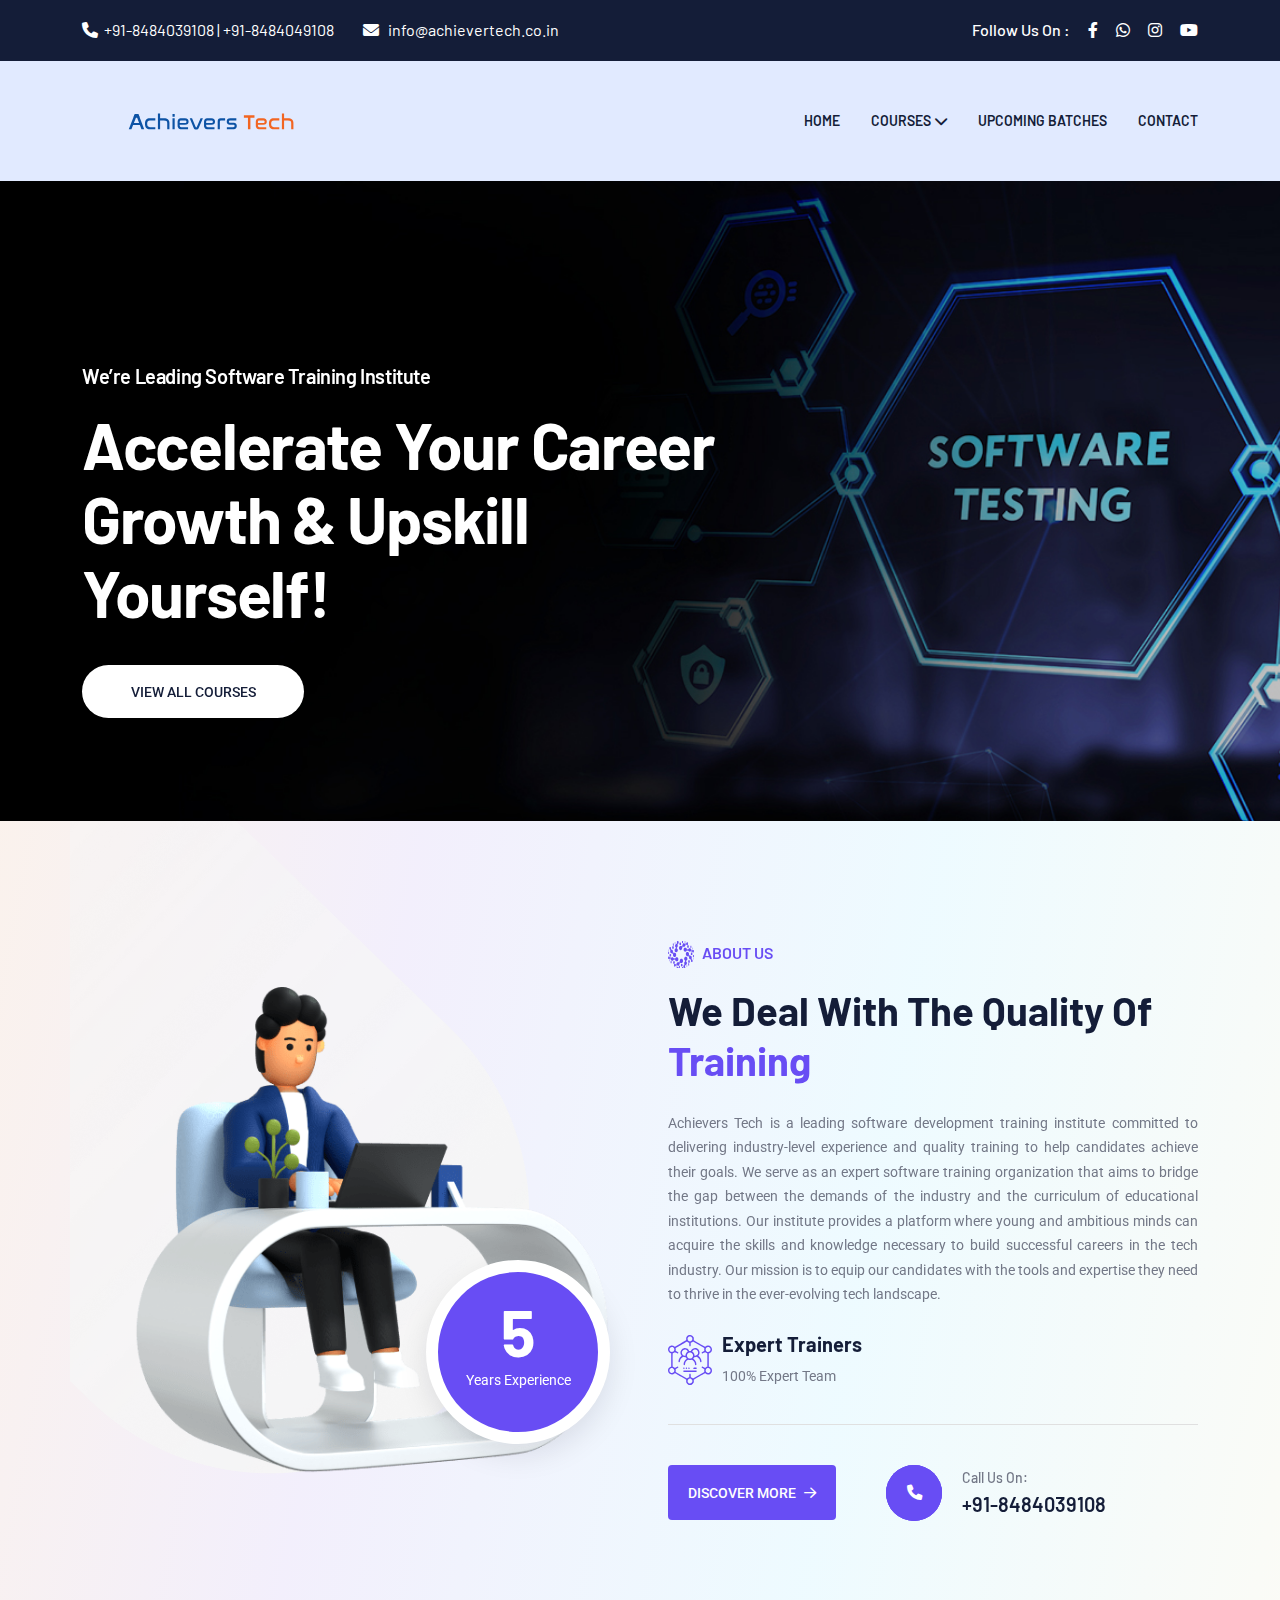
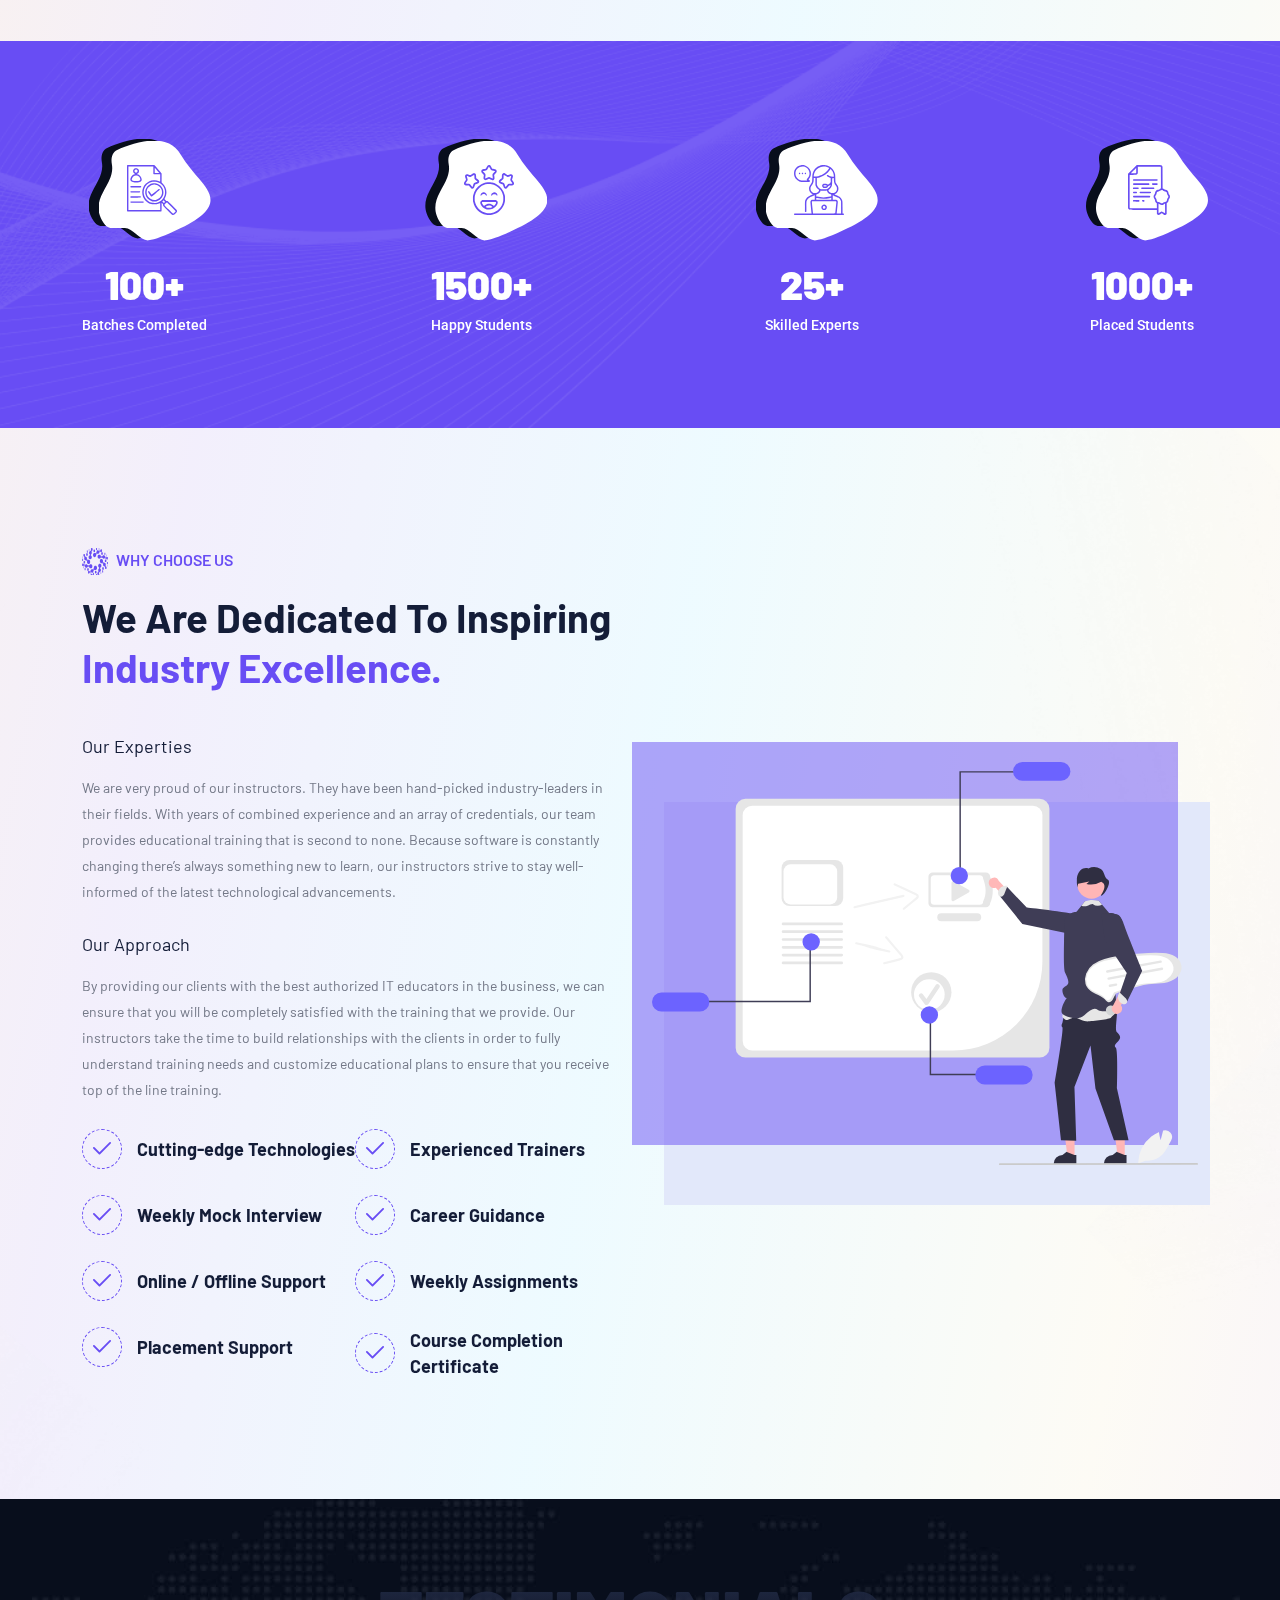
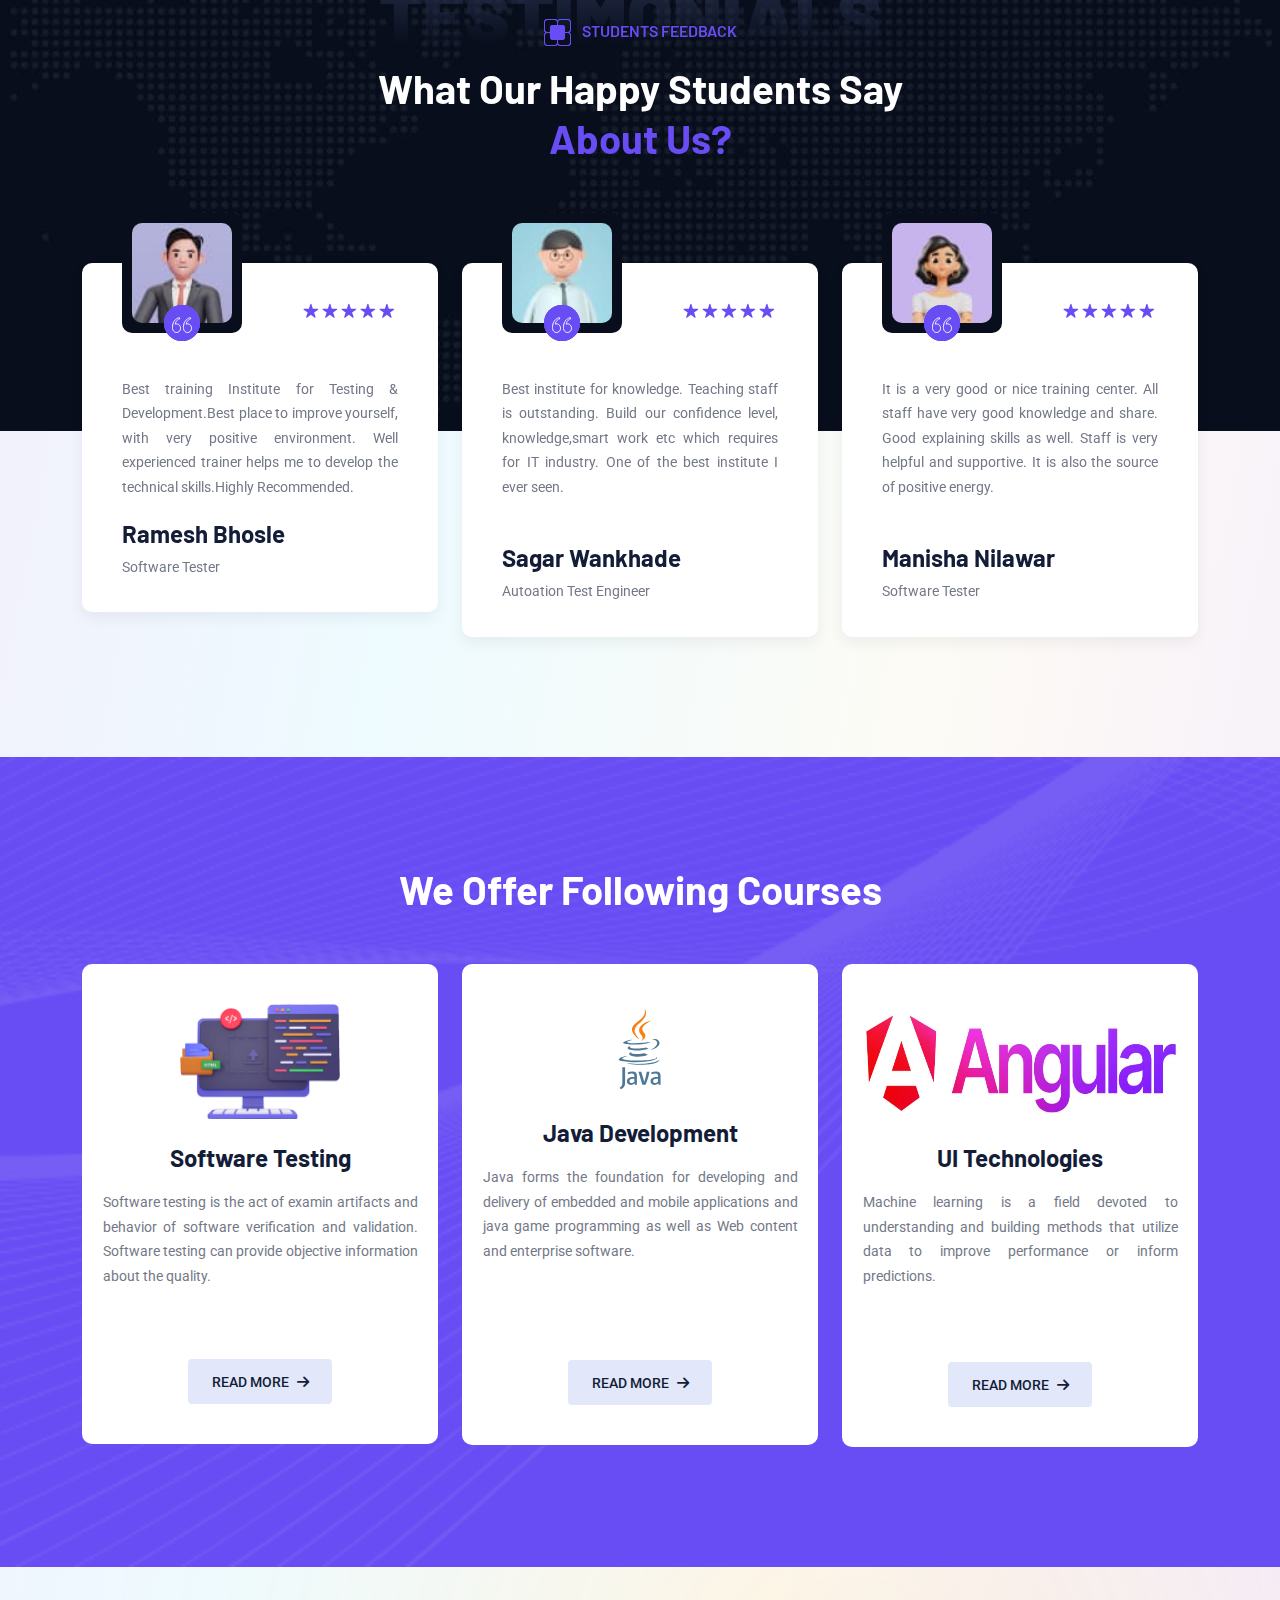
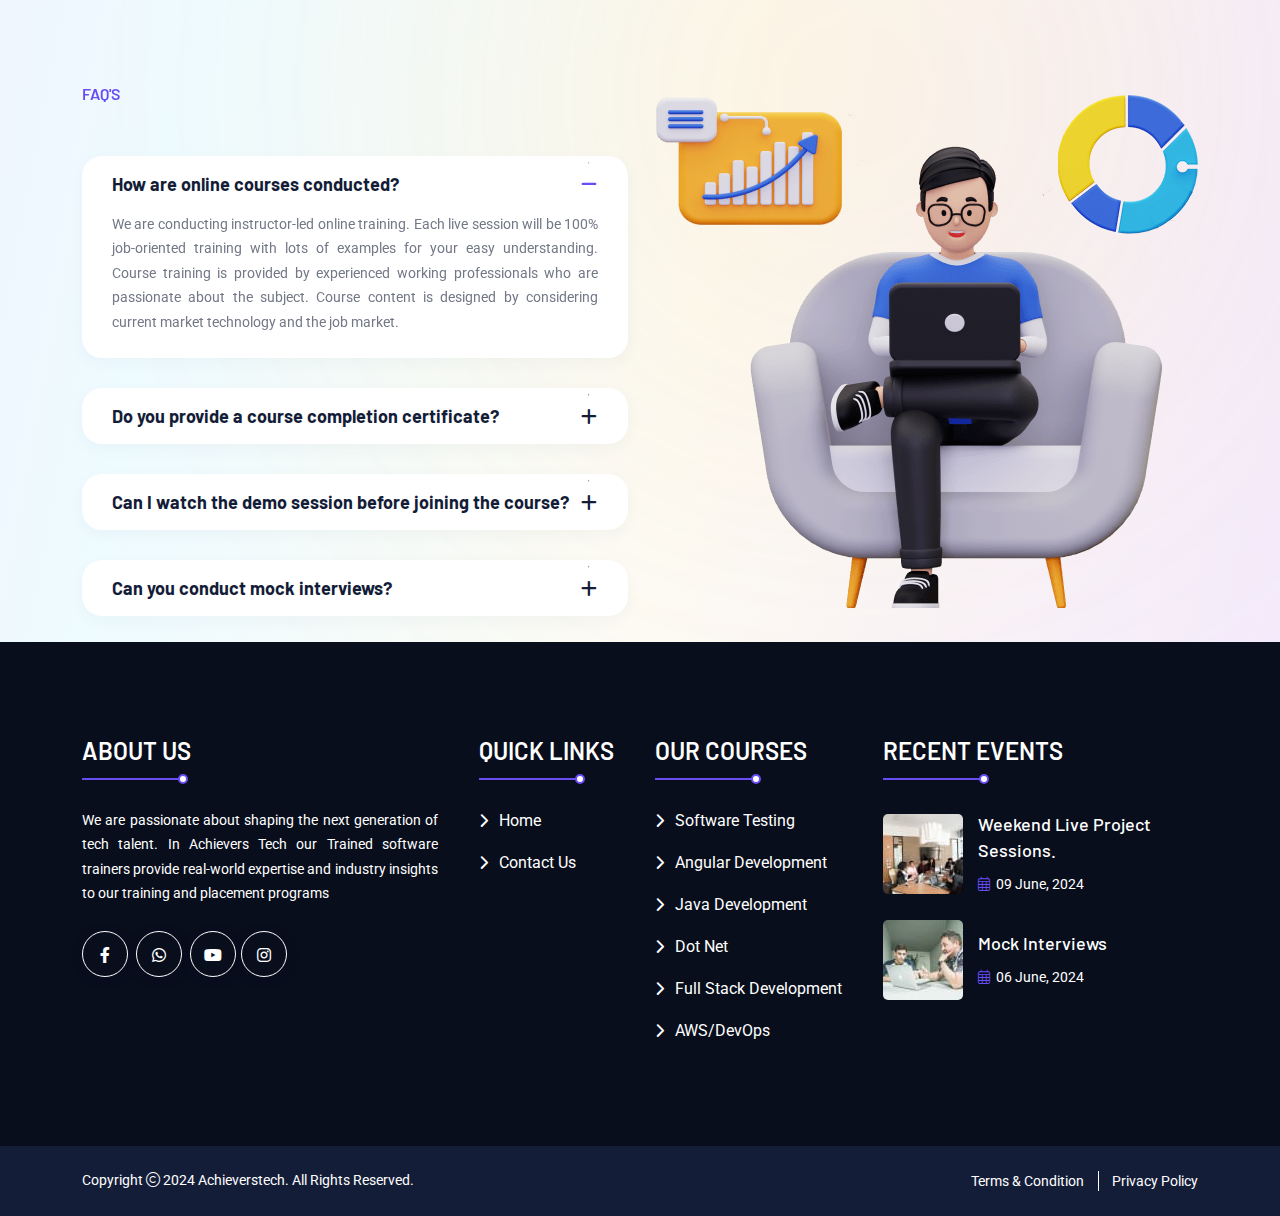
==== commit 4cfae0b4: "contact updated" ====
--- a/index.html
+++ b/index.html
@@ -57,7 +57,7 @@
                     <div class="col-auto d-none d-lg-block">
                         <div class="header-links">
                             <ul>
-                                <li><i class="fas fa-phone"></i><a href="tel:+918484039108">+91-8484039108</a></li>
+                                <li><i class="fas fa-phone"></i><a href="tel:+918484039108">+91-8484039108</a> | <a href="tel:+918484049108">+91-8484049108</a></li>
                                 <li><i class="fas fa-envelope"></i>
                                     <ahref="mailto:info@achievertech.co.in">info@achievertech.co.in</a>
                                 </li>
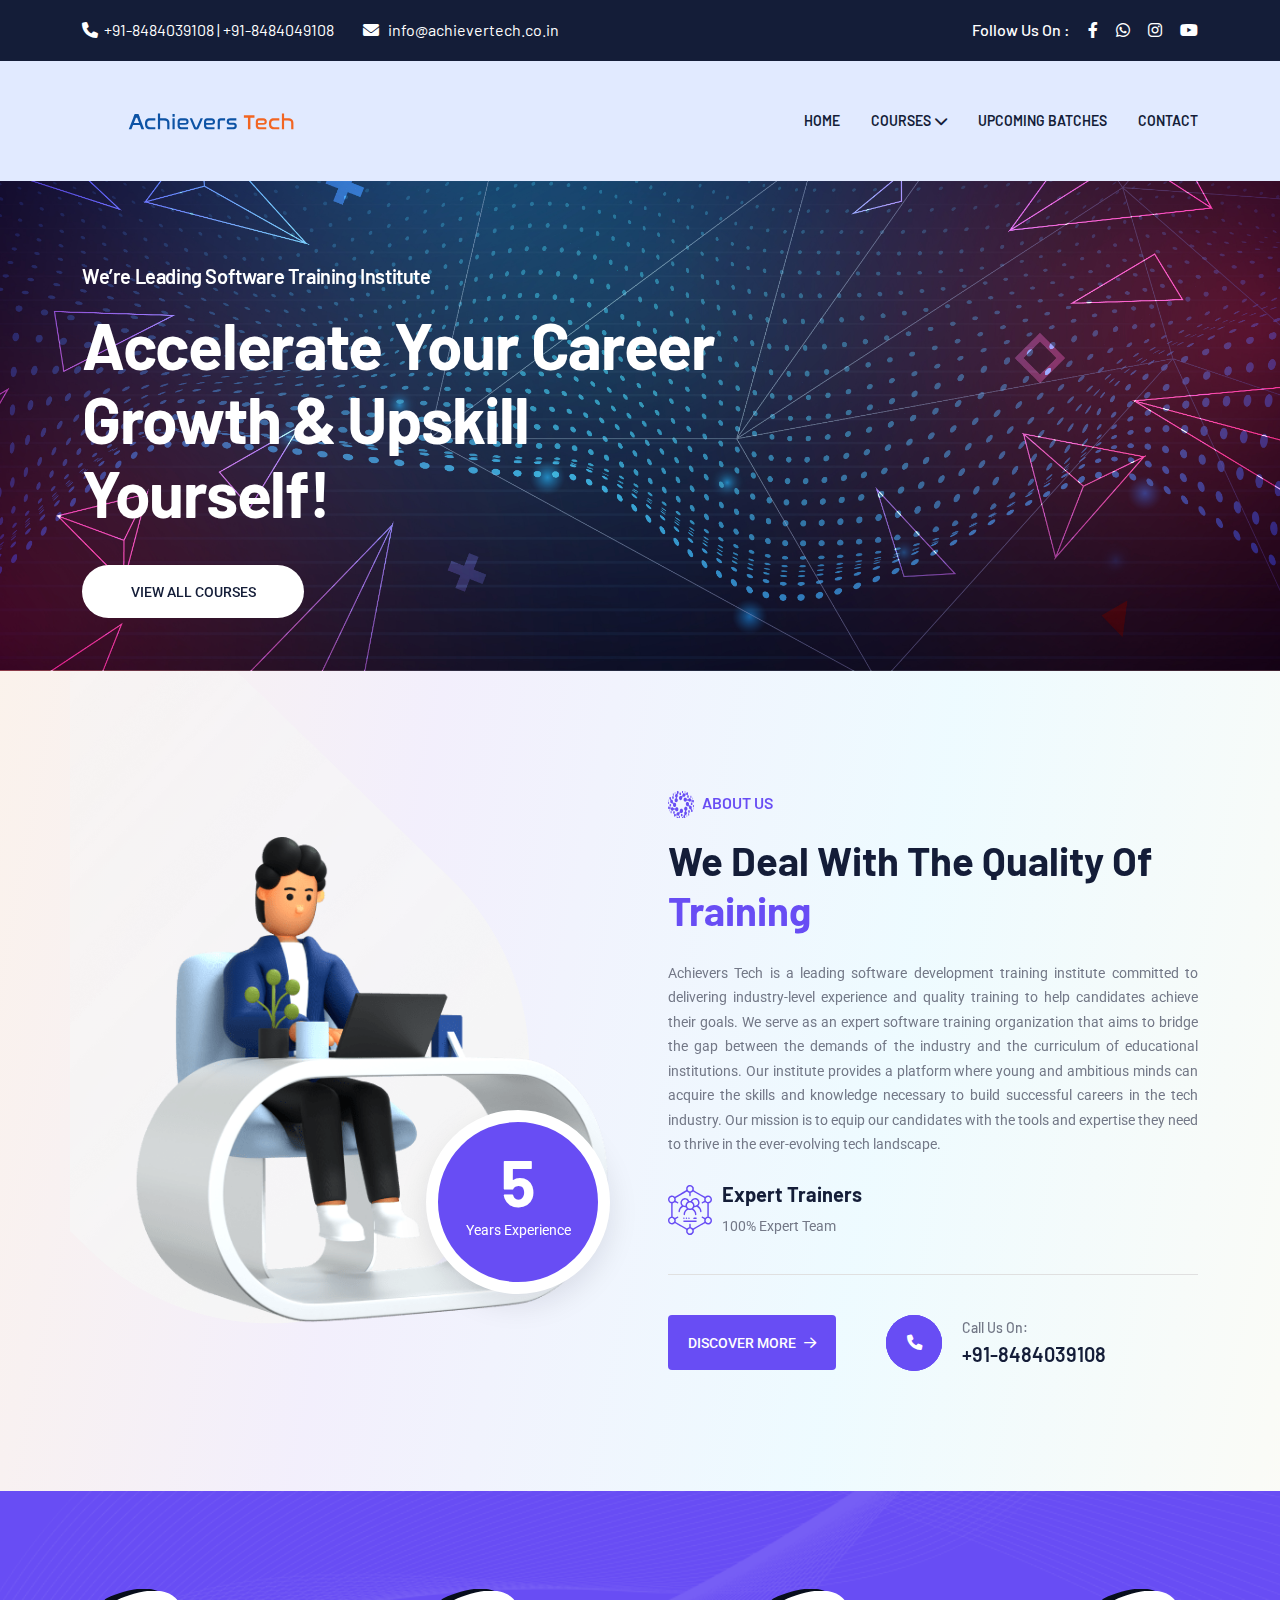
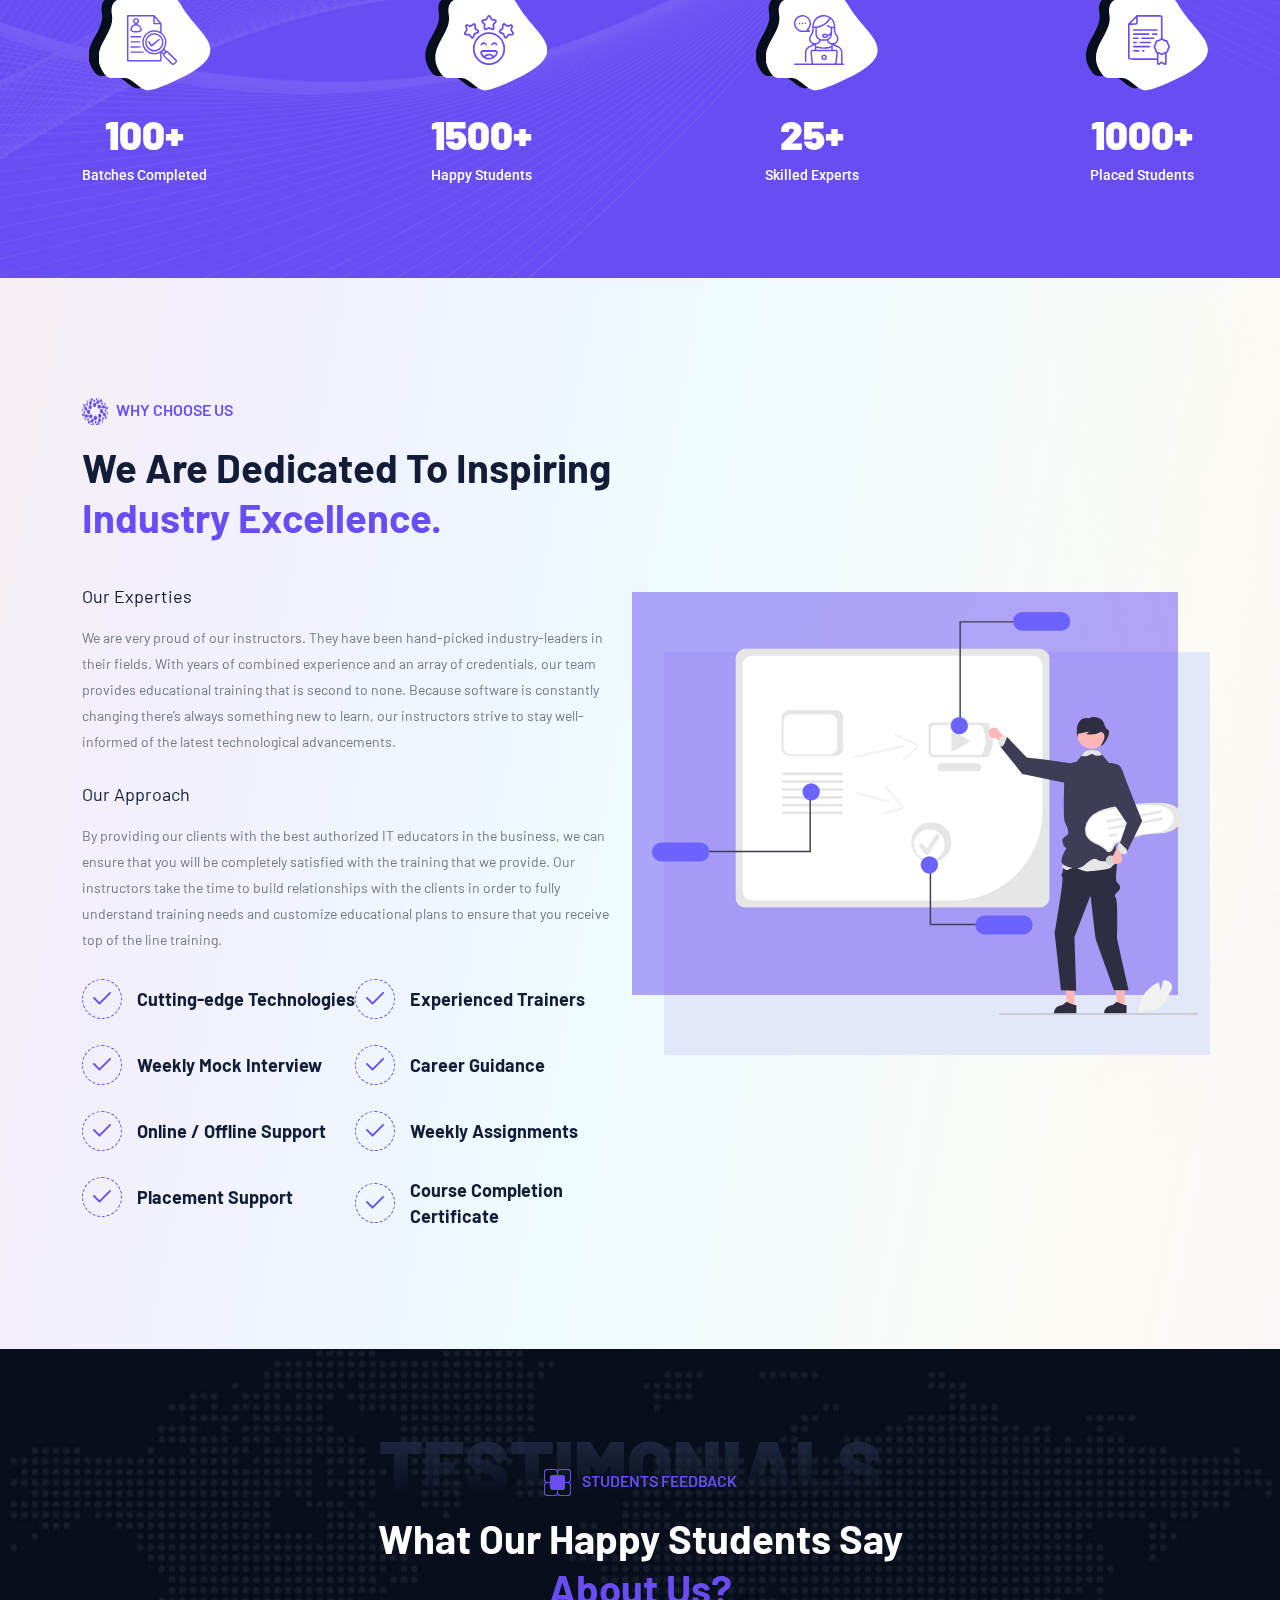
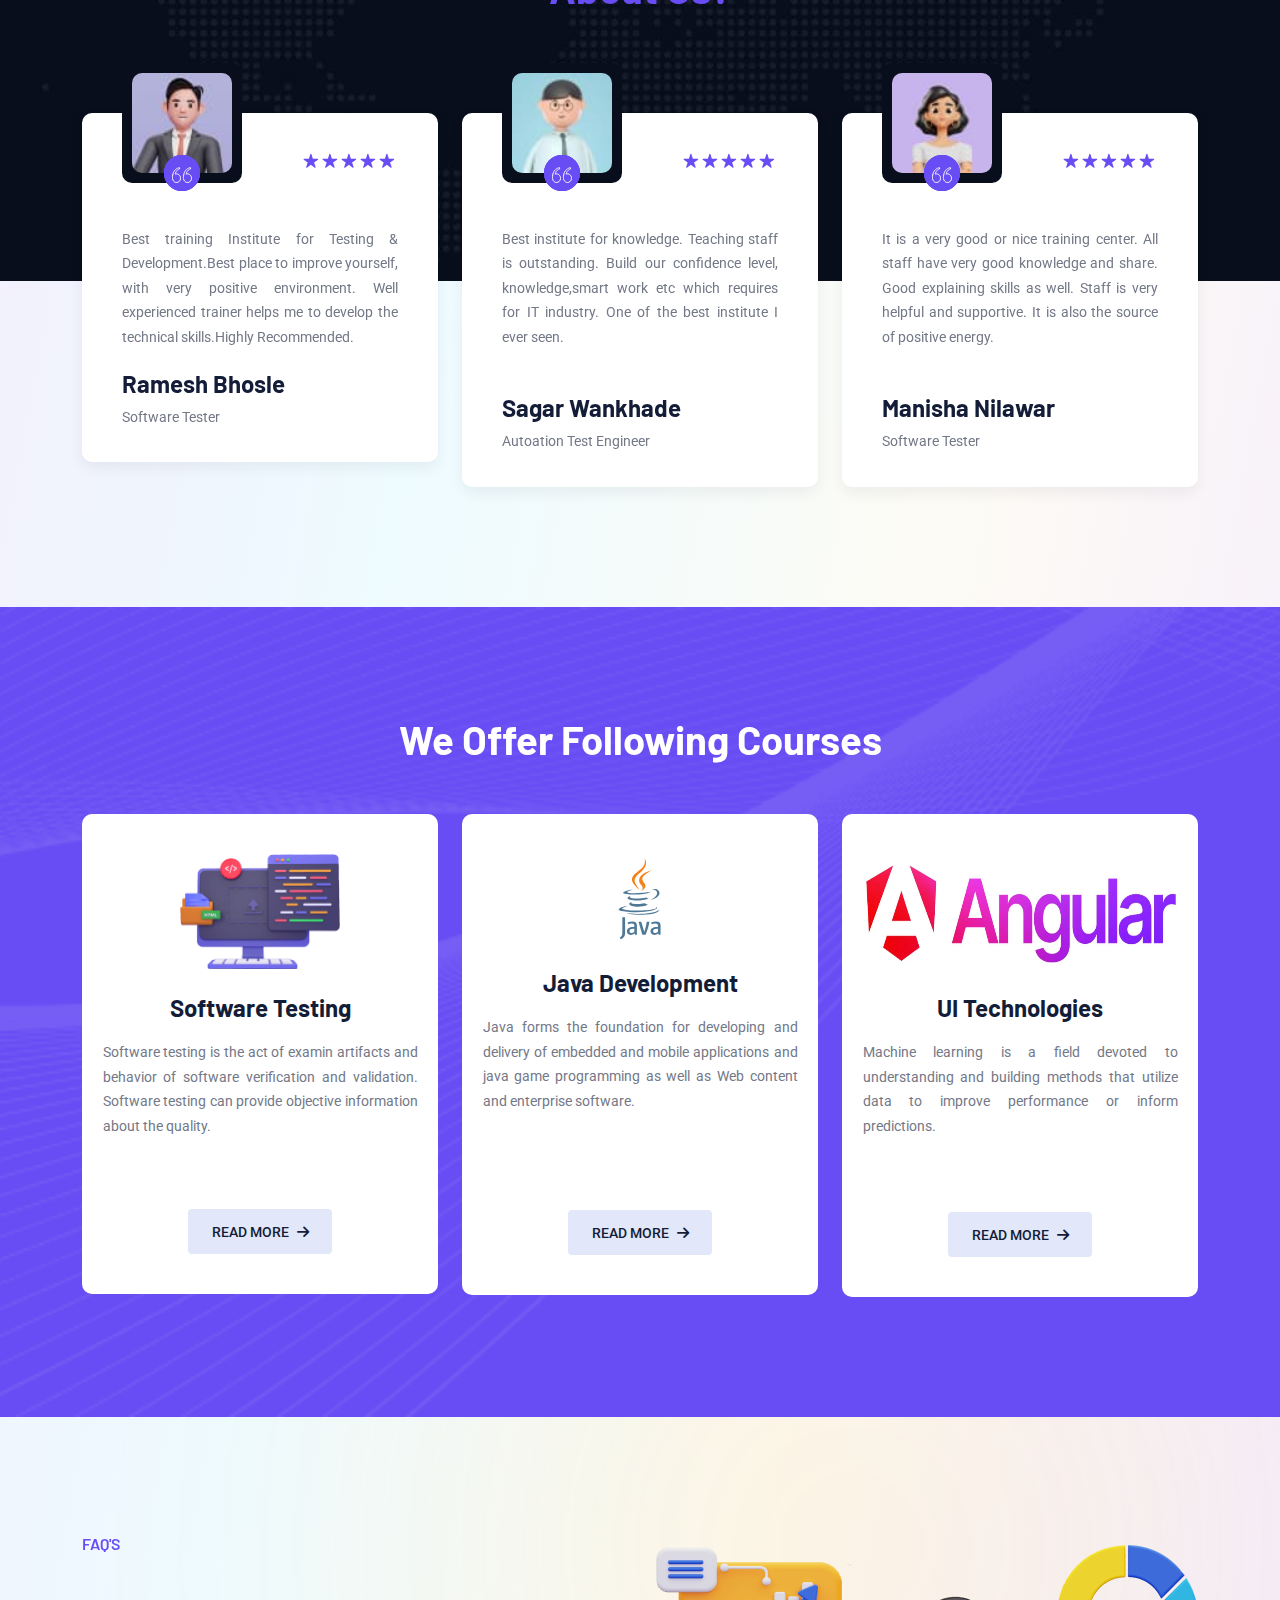
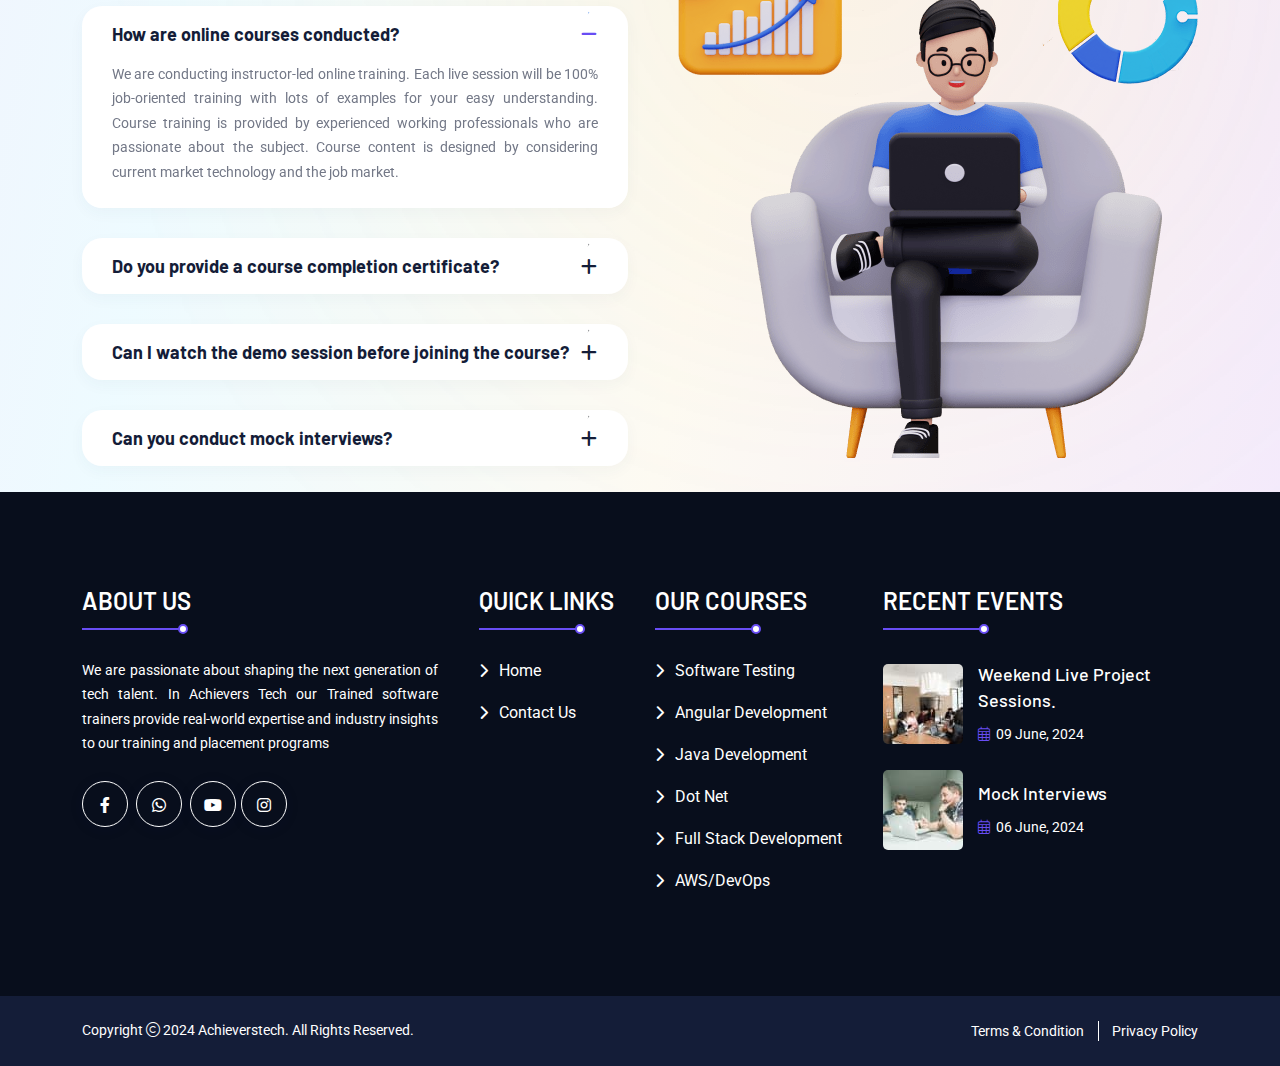
==== commit 229778a4: "commit" ====
--- a/index.html
+++ b/index.html
@@ -123,14 +123,14 @@
     <!-- Header Section End -->
 
     <!-- Intro Section Start -->
-    <div class="th-hero-wrapper" style="height: 725px; padding-top: -85px; margin-top: -85px;">
+    <div class="th-hero-wrapper" style="height: 675px; padding-top: -185px; margin-top: -185px;">
         <div class="hero-inner">
-            <div class="th-hero-bg background-image" style="background-image: url(images/banner_intro.jpg);">
+            <div class="th-hero-bg background-image" style="background-image: url(images/banner_intro3.jpg);">
             </div>
             <div class="container th-container5">
                 <div class="hero-style5"><span class="sub-title style1 text-white">We’re Leading Software Training
                         Institute</span>
-                    <h1 class="hero-title text-white">Accelerate Your Career Growth & Upskill Yourself!</h1>
+                    <h1 class="hero-title text-xl-start text-theme text-white">Accelerate Your Career Growth & Upskill Yourself!</h1>
                     <div class="btn-group mt-35"><a href="angular.html" class="th-btn style6 style-radius">View
                             All Courses</a></div>
                 </div>
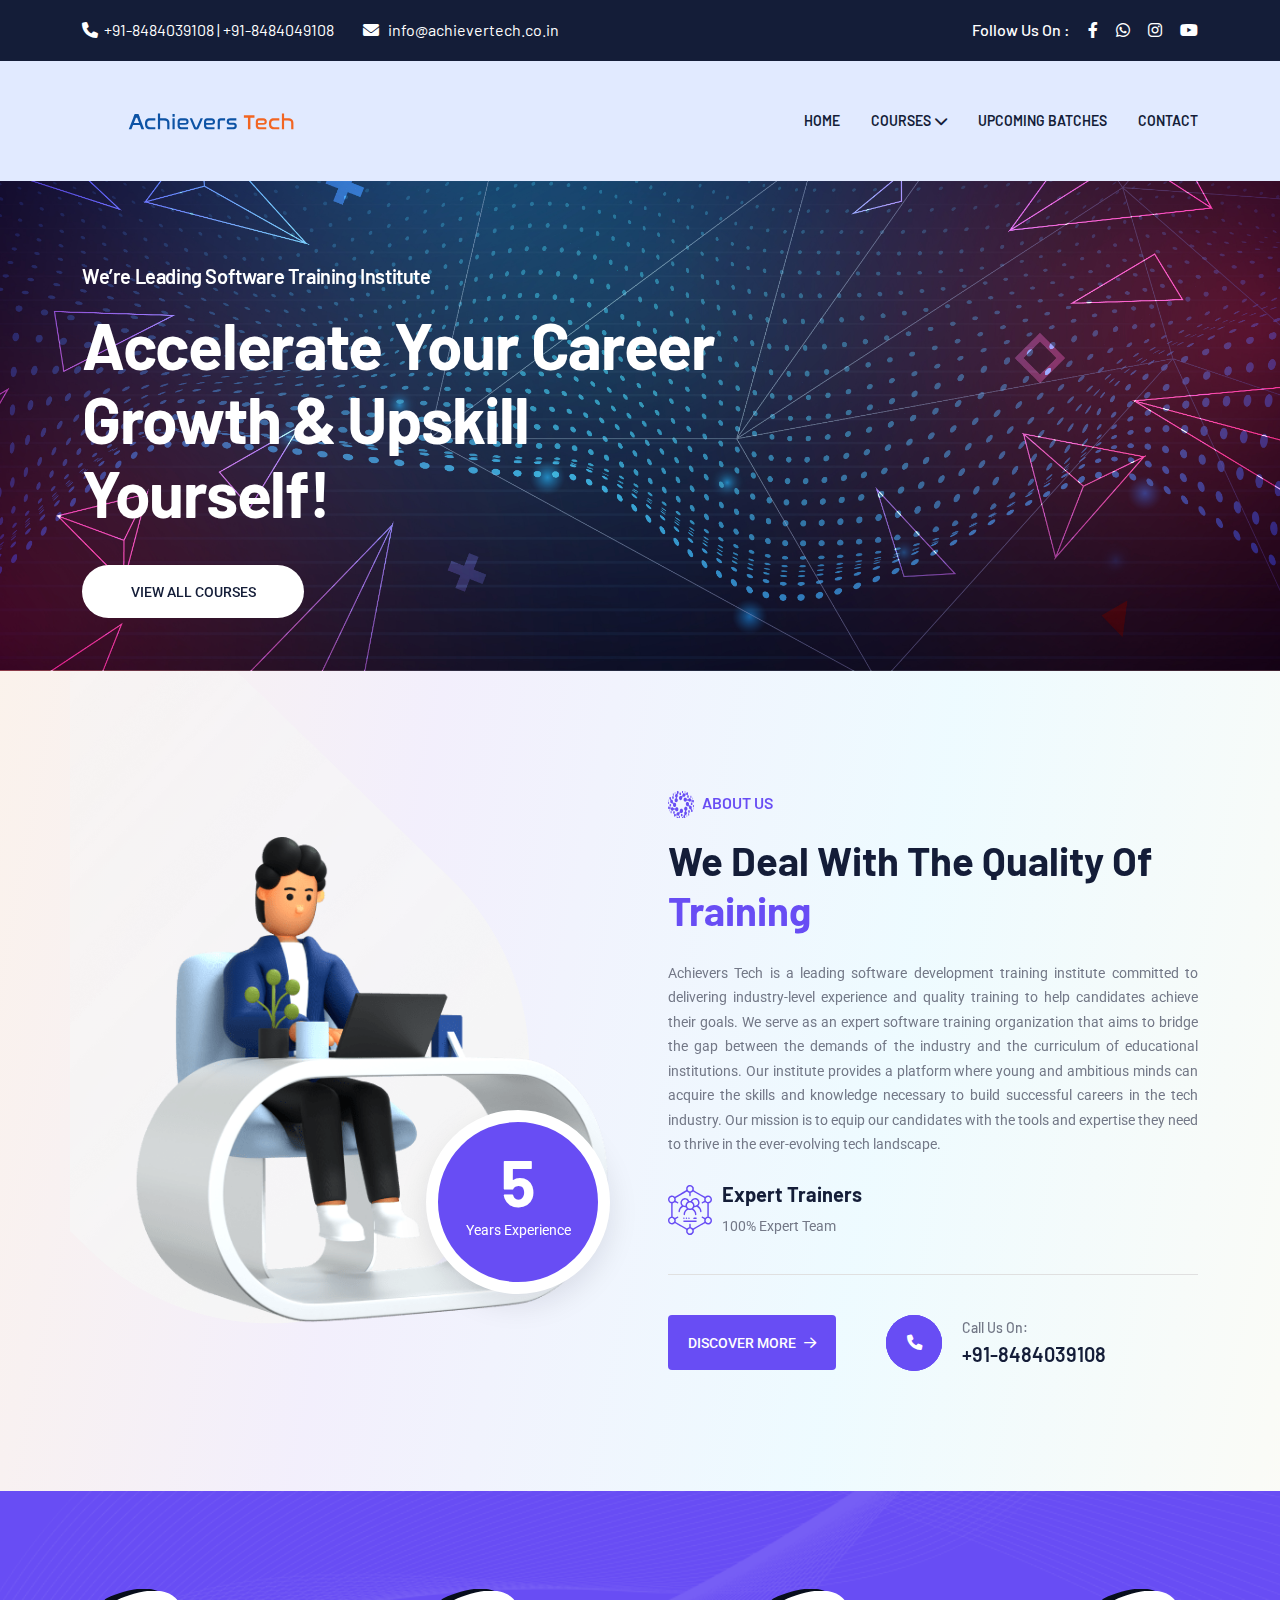
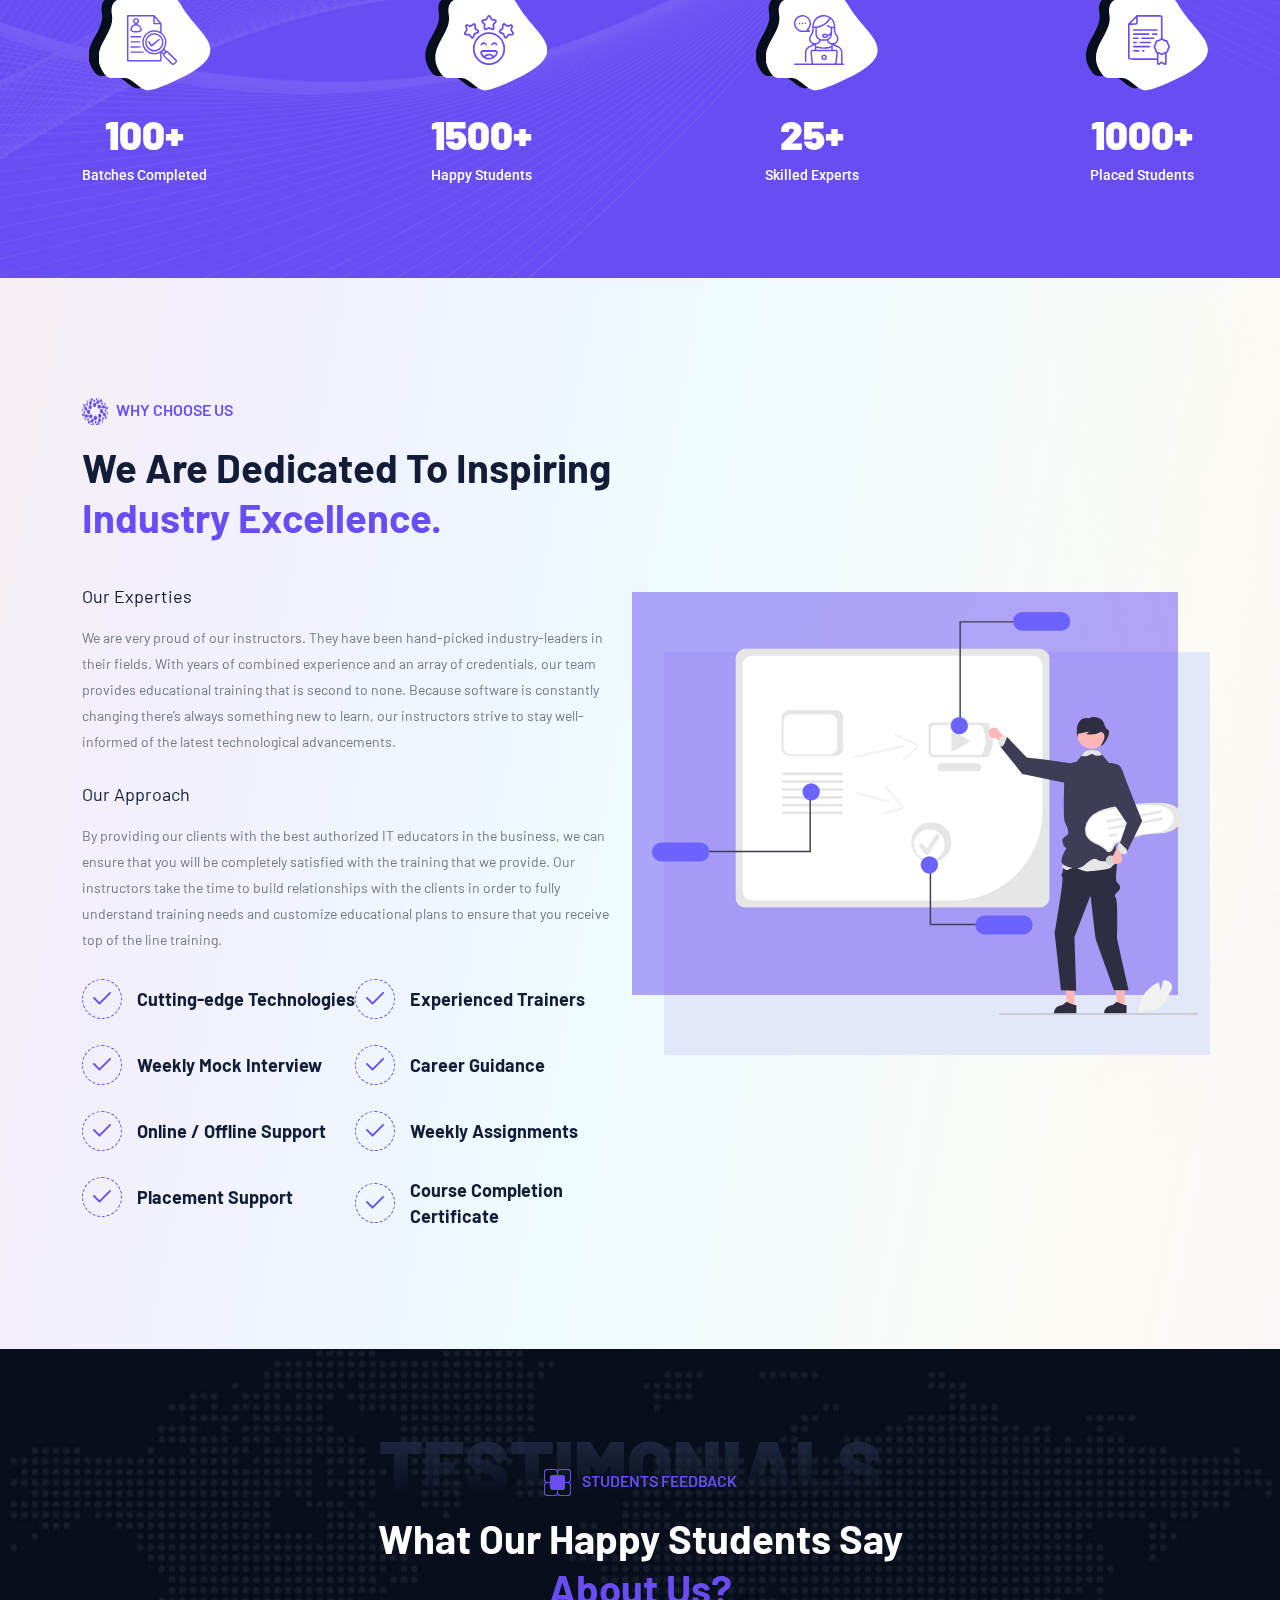
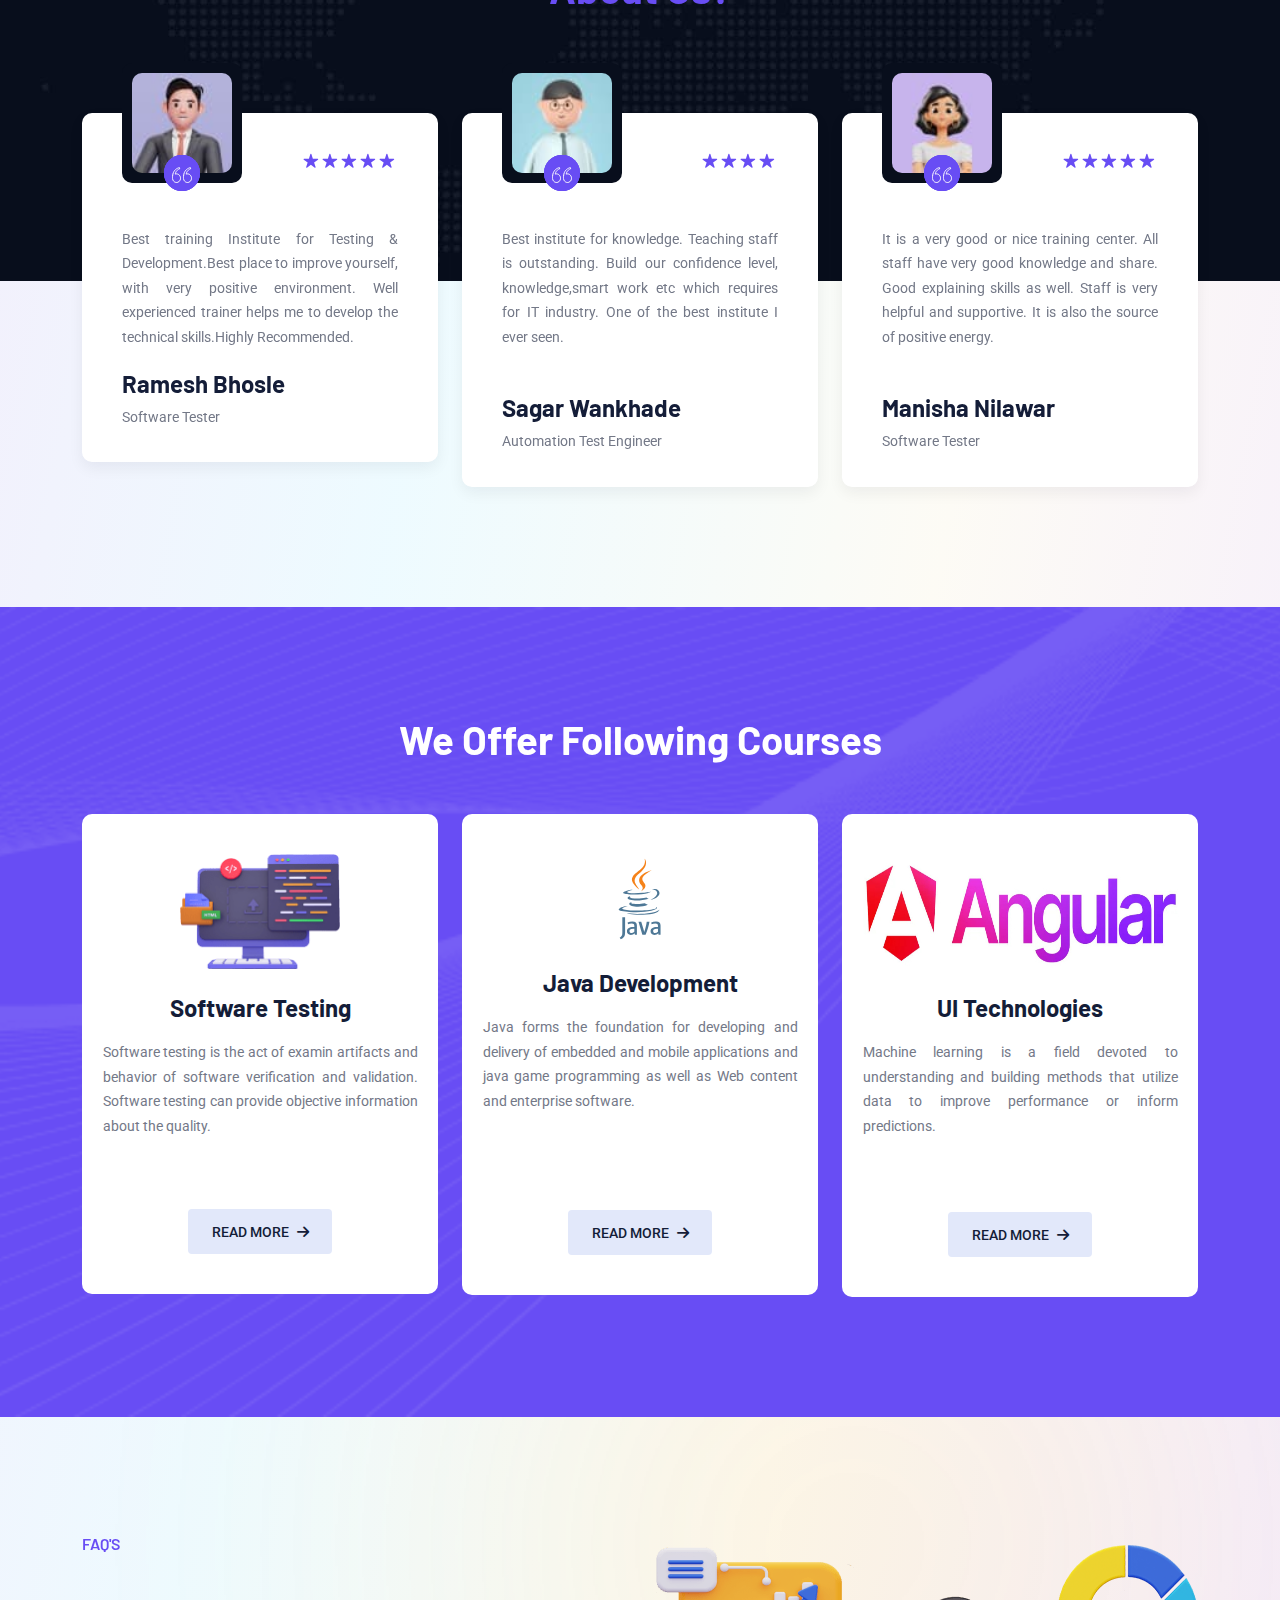
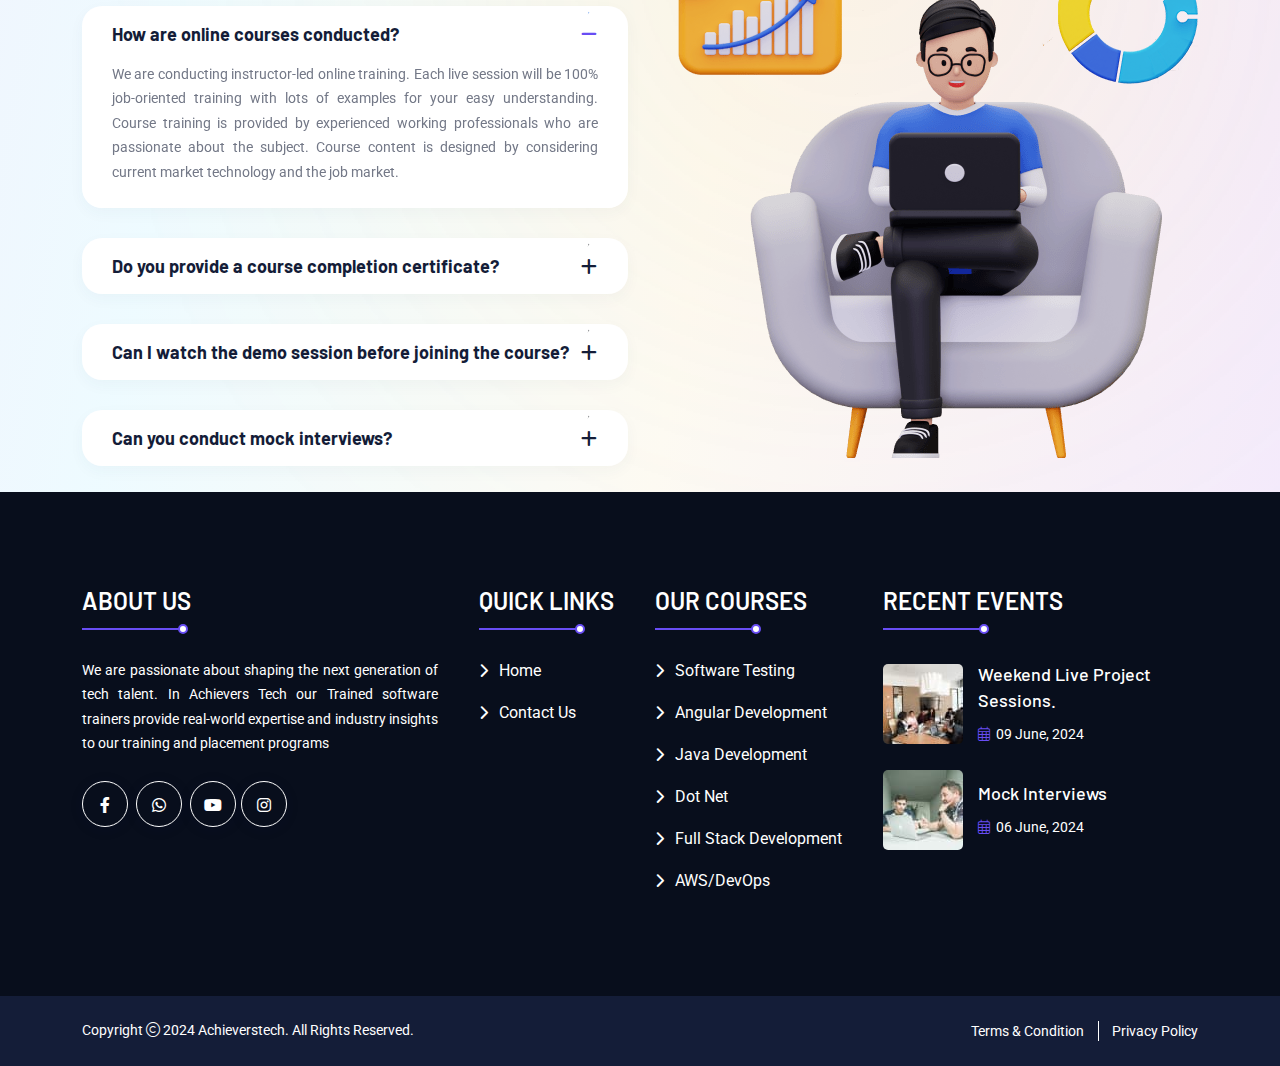
==== commit a984ee88: "rating changes" ====
--- a/index.html
+++ b/index.html
@@ -351,13 +351,13 @@
                                 </div>
                                 <div class="testi-grid_review"><i class="fa-solid fa-star-sharp"></i><i
                                         class="fa-solid fa-star-sharp"></i><i class="fa-solid fa-star-sharp"></i><i
-                                        class="fa-solid fa-star-sharp"></i><i class="fa-solid fa-star-sharp"></i></div>
+                                        class="fa-solid fa-star-sharp"></i></div>
                                 <div class="testi-grid_content">
                                     <p class="testi-grid_text">Best institute for knowledge. Teaching staff is
                                         outstanding. Build our confidence level, knowledge,smart work etc which requires
                                         for IT industry. One of the best institute I ever seen.<br /><br></p>
                                     <h3 class="box-title">Sagar Wankhade</h3>
-                                    <p class="testi-grid_desig">Autoation Test Engineer</p>
+                                    <p class="testi-grid_desig">Automation Test Engineer</p>
                                 </div>
                             </div>
                         </div>
@@ -390,7 +390,7 @@
                                 </div>
                                 <div class="testi-grid_review"><i class="fa-solid fa-star-sharp"></i><i
                                         class="fa-solid fa-star-sharp"></i><i class="fa-solid fa-star-sharp"></i><i
-                                        class="fa-solid fa-star-sharp"></i><i class="fa-solid fa-star-sharp"></i></div>
+                                        class="fa-solid fa-star-sharp"></i></div>
                                 <div class="testi-grid_content">
                                     <p class="testi-grid_text">This institute is so excellent…It will change your entire
                                         life Just you have to follow the sir, Sir will show you right direction. As the
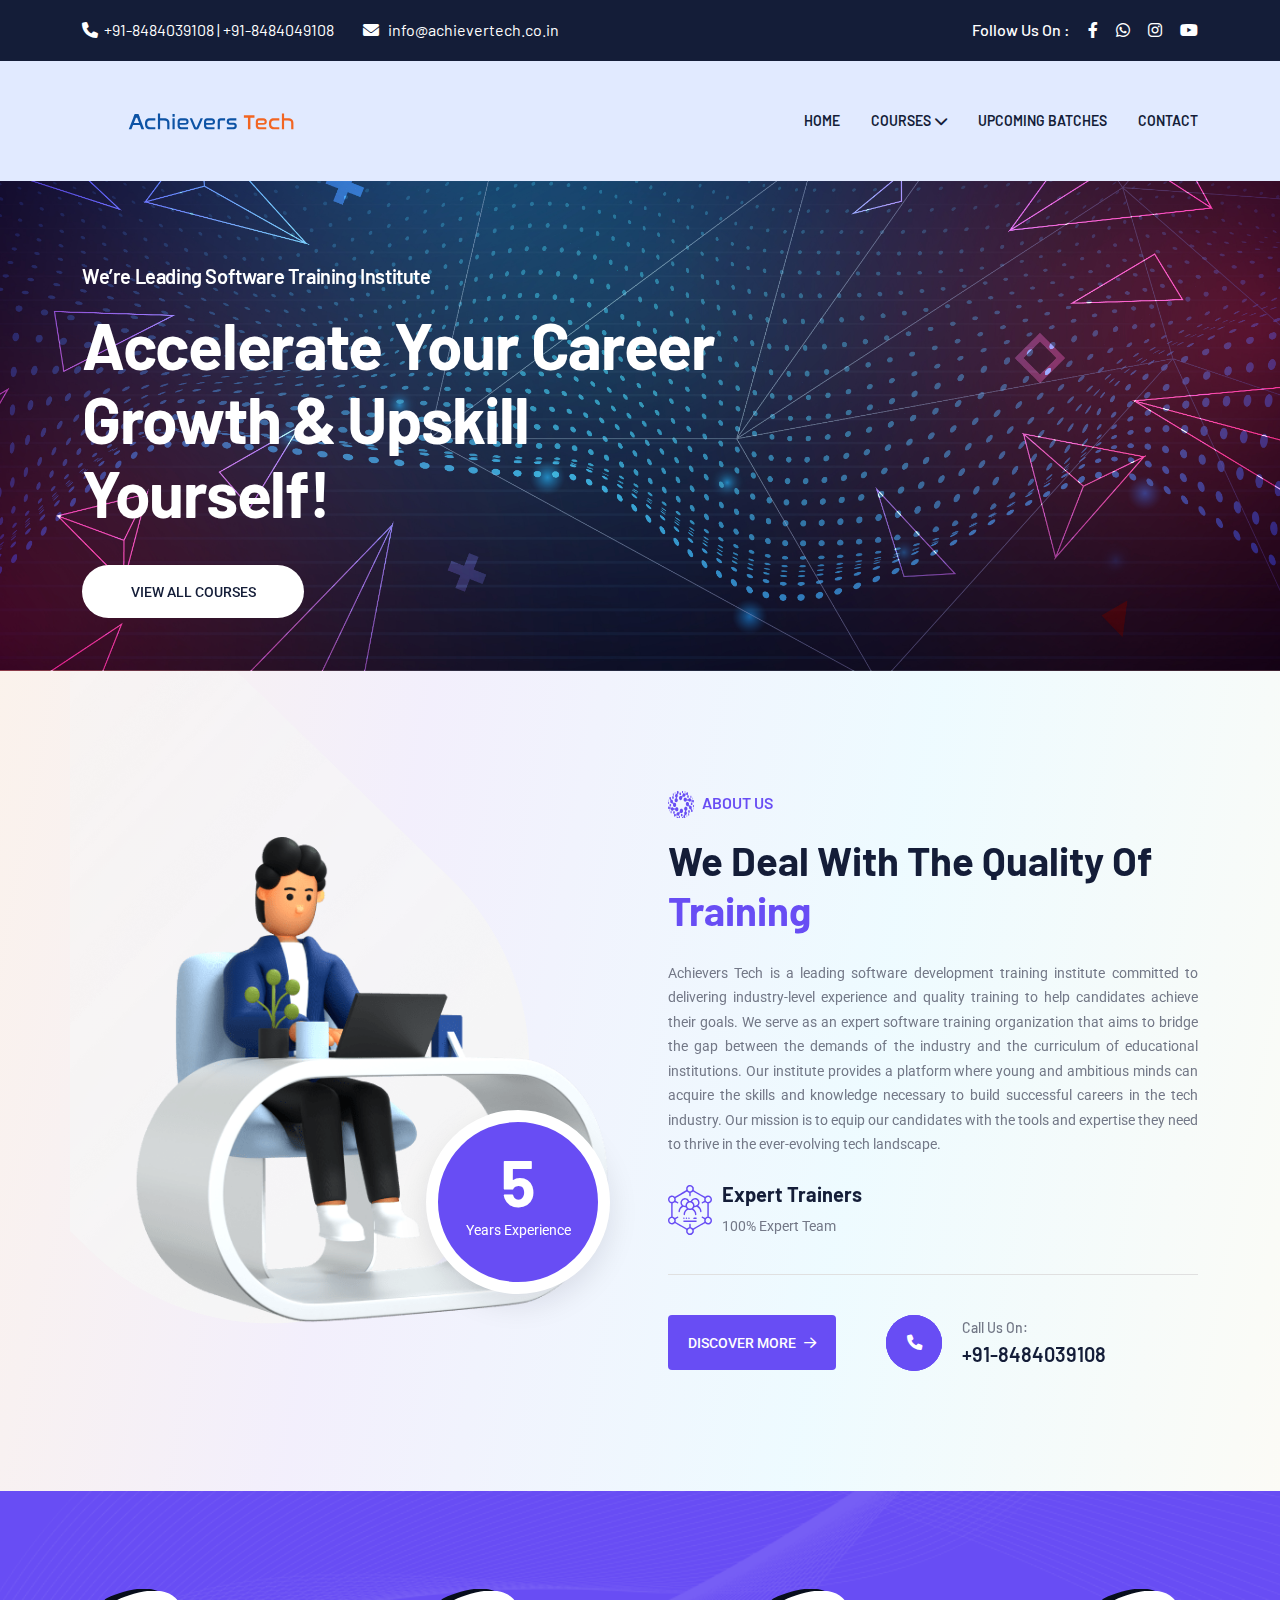
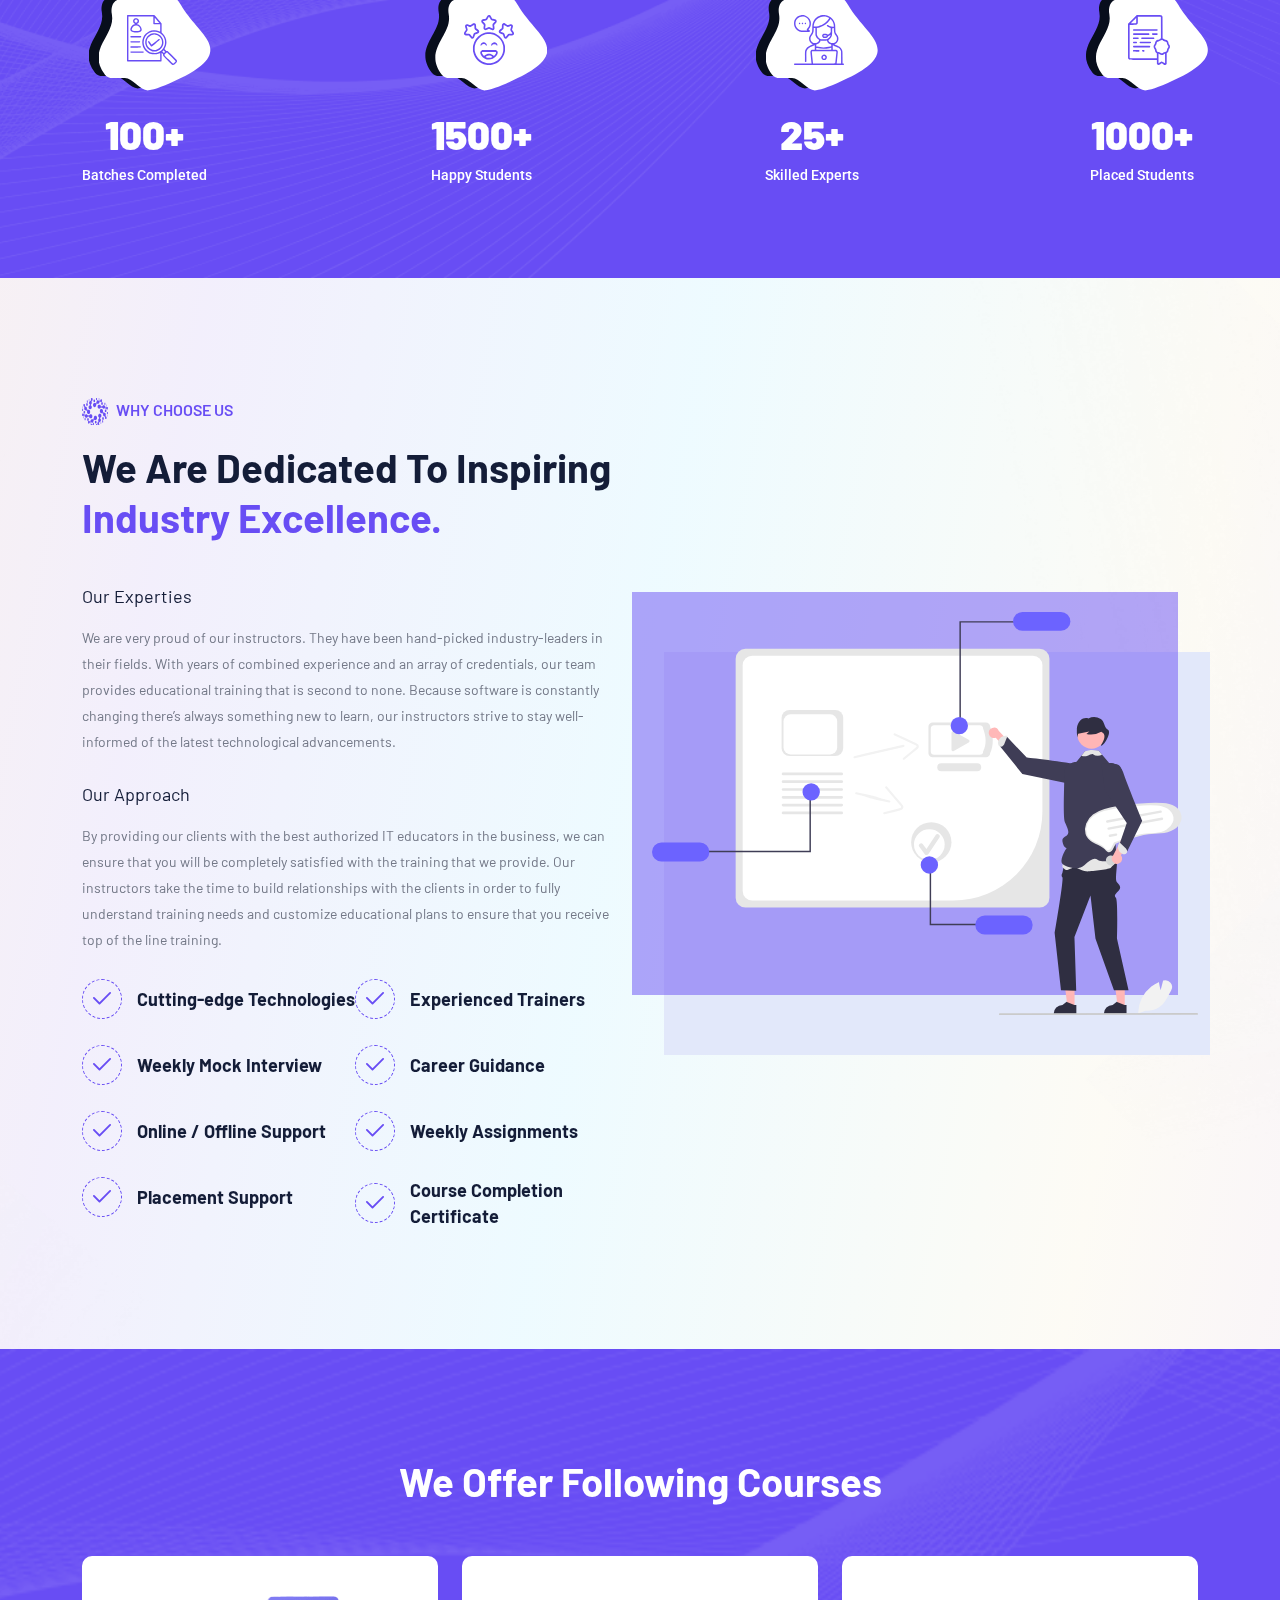
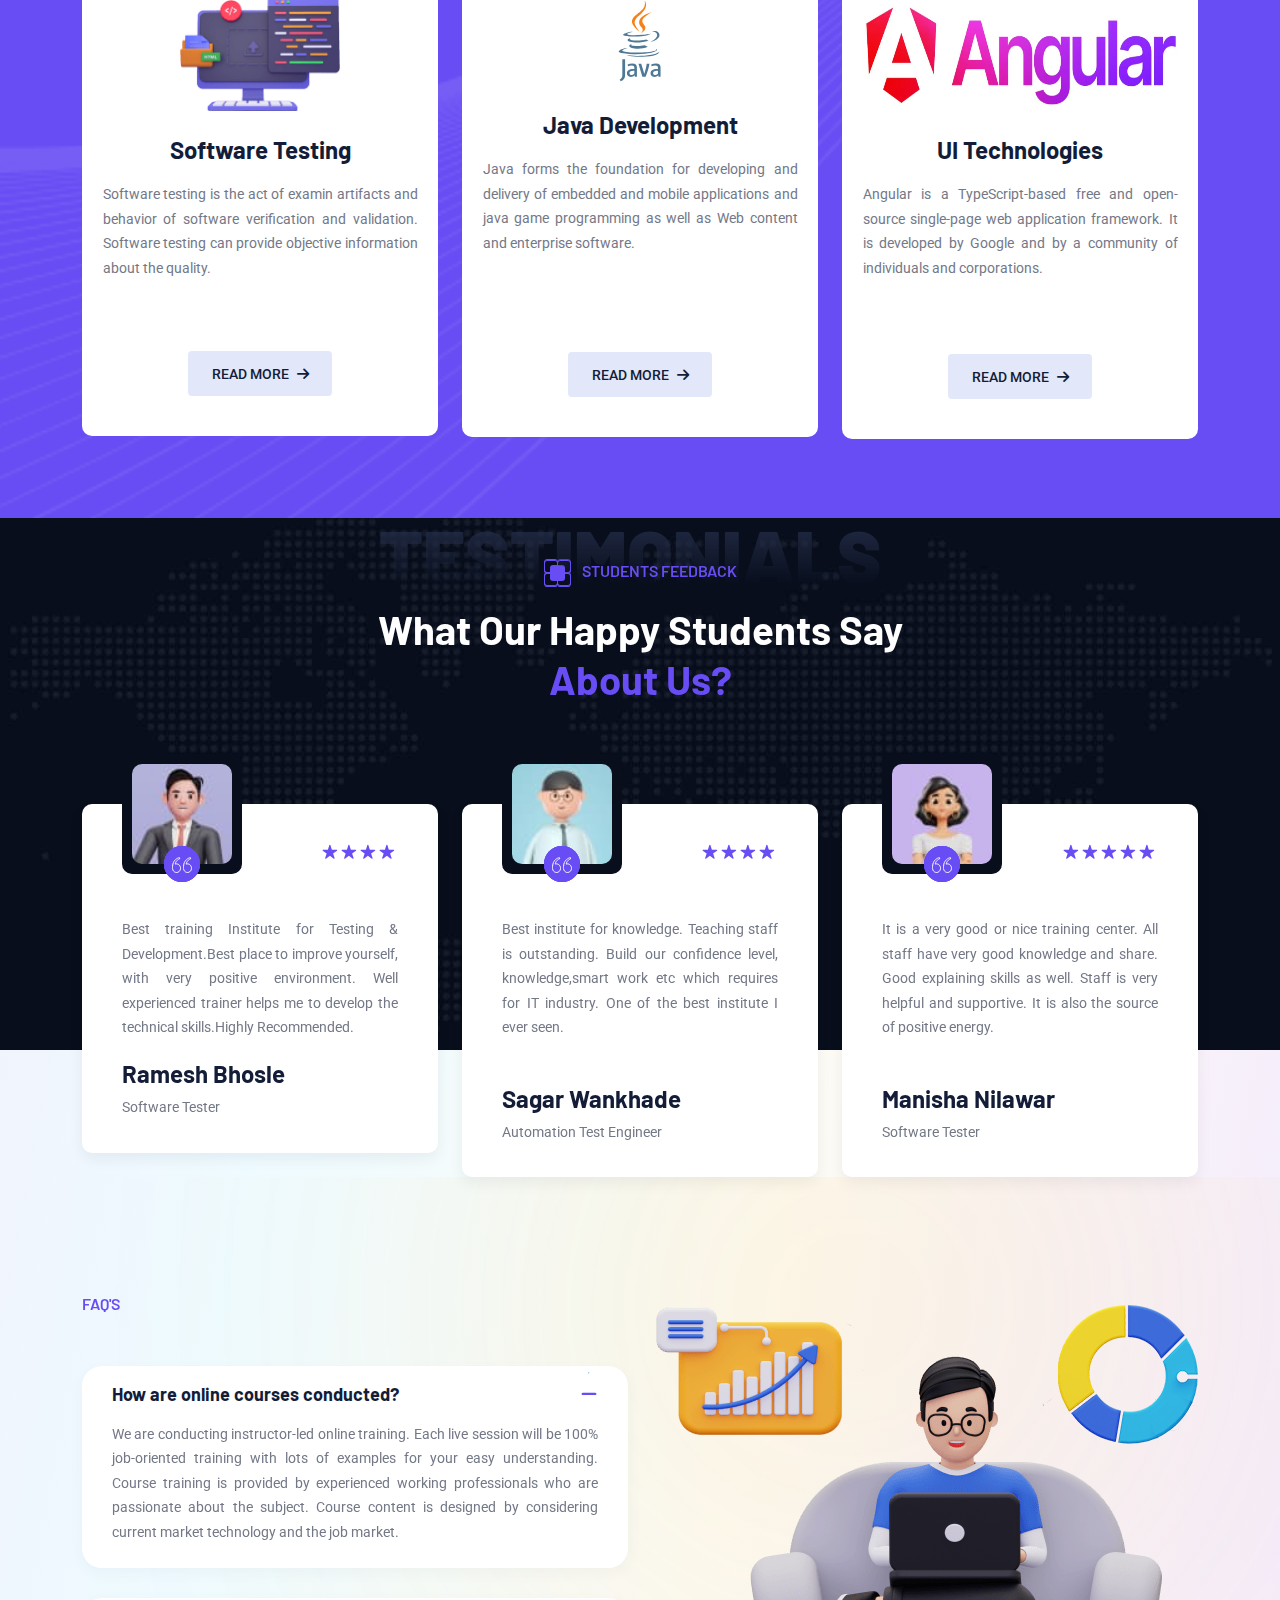
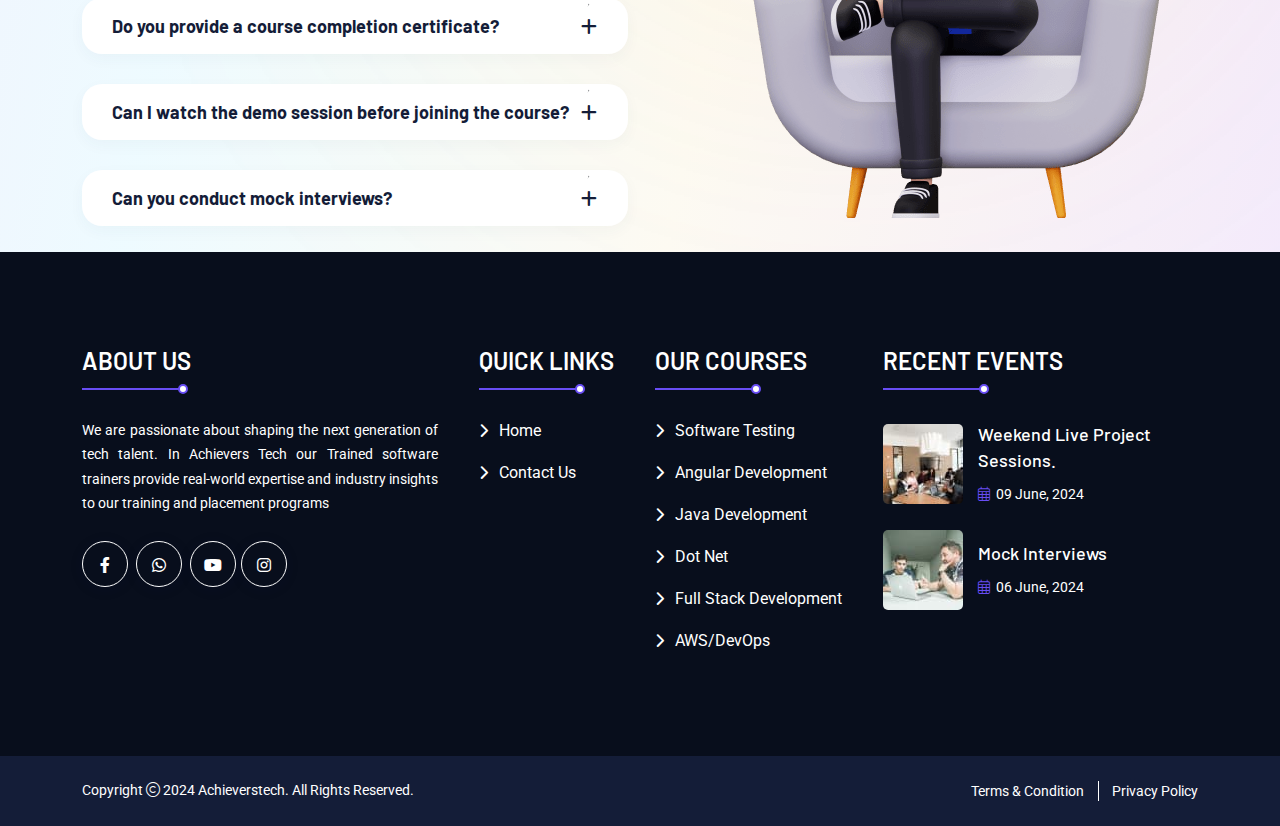
==== commit 91d42062: "location changed" ====
--- a/index.html
+++ b/index.html
@@ -57,7 +57,8 @@
                     <div class="col-auto d-none d-lg-block">
                         <div class="header-links">
                             <ul>
-                                <li><i class="fas fa-phone"></i><a href="tel:+918484039108">+91-8484039108</a> | <a href="tel:+918484049108">+91-8484049108</a></li>
+                                <li><i class="fas fa-phone"></i><a href="tel:+918484039108">+91-8484039108</a> | <a
+                                        href="tel:+918484049108">+91-8484049108</a></li>
                                 <li><i class="fas fa-envelope"></i>
                                     <ahref="mailto:info@achievertech.co.in">info@achievertech.co.in</a>
                                 </li>
@@ -130,7 +131,8 @@
             <div class="container th-container5">
                 <div class="hero-style5"><span class="sub-title style1 text-white">We’re Leading Software Training
                         Institute</span>
-                    <h1 class="hero-title text-xl-start text-theme text-white">Accelerate Your Career Growth & Upskill Yourself!</h1>
+                    <h1 class="hero-title text-xl-start text-theme text-white">Accelerate Your Career Growth & Upskill
+                        Yourself!</h1>
                     <div class="btn-group mt-35"><a href="angular.html" class="th-btn style6 style-radius">View
                             All Courses</a></div>
                 </div>
@@ -305,155 +307,6 @@
     </div>
     <!-- Why Choose Us Section End-->
 
-    <!-- Feedback Section Start -->
-    <section class="bg-top-center space" data-bg-src="assets/img/bg/testi_bg_3.jpg">
-        <div class="container">
-            <div class="title-area text-center">
-                <div class="shadow-title color2">TESTIMONIALS</div><span class="sub-title">
-                    <div class="icon-masking me-2"><span class="mask-icon"
-                            data-mask-src="assets/img/theme-img/title_shape_2.svg"></span> <img
-                            src="assets/img/theme-img/title_shape_2.svg" alt="shape"></div>
-                    STUDENTS FEEDBACK
-                </span>
-                <h2 class="sec-title text-white">What Our Happy Students Say<br><span class="text-theme">About
-                        Us?</span>
-                </h2>
-            </div>
-            <div class="slider-area">
-                <div class="swiper th-slider has-shadow" id="testiSlider3"
-                    data-slider-options='{"loop":true,"breakpoints":{"0":{"slidesPerView":1},"576":{"slidesPerView":"1"},"768":{"slidesPerView":"2"},"992":{"slidesPerView":"2"},"1200":{"slidesPerView":"3"}}}'>
-                    <div class="swiper-wrapper">
-                        <div class="swiper-slide">
-                            <div class="testi-grid">
-                                <div class="testi-grid_img"><img src="assets/img/testimonial/testi_4_1.jpg"
-                                        alt="Avater">
-                                    <div class="testi-grid_quote"><img src="assets/img/icon/quote_left_3.svg"
-                                            alt="quote"></div>
-                                </div>
-                                <div class="testi-grid_review"><i class="fa-solid fa-star-sharp"></i><i
-                                        class="fa-solid fa-star-sharp"></i><i class="fa-solid fa-star-sharp"></i><i
-                                        class="fa-solid fa-star-sharp"></i><i class="fa-solid fa-star-sharp"></i></div>
-                                <div class="testi-grid_content">
-                                    <p class="testi-grid_text">Best training Institute for Testing & Development.Best
-                                        place to improve yourself, with very positive environment. Well experienced
-                                        trainer helps me to develop the technical skills.Highly Recommended.</p>
-                                    <h3 class="box-title">Ramesh Bhosle</h3>
-                                    <p class="testi-grid_desig">Software Tester</p>
-                                </div>
-                            </div>
-                        </div>
-                        <div class="swiper-slide">
-                            <div class="testi-grid">
-                                <div class="testi-grid_img"><img src="assets/img/testimonial/testi_4_2.jpg"
-                                        alt="Avater">
-                                    <div class="testi-grid_quote"><img src="assets/img/icon/quote_left_3.svg"
-                                            alt="quote"></div>
-                                </div>
-                                <div class="testi-grid_review"><i class="fa-solid fa-star-sharp"></i><i
-                                        class="fa-solid fa-star-sharp"></i><i class="fa-solid fa-star-sharp"></i><i
-                                        class="fa-solid fa-star-sharp"></i></div>
-                                <div class="testi-grid_content">
-                                    <p class="testi-grid_text">Best institute for knowledge. Teaching staff is
-                                        outstanding. Build our confidence level, knowledge,smart work etc which requires
-                                        for IT industry. One of the best institute I ever seen.<br /><br></p>
-                                    <h3 class="box-title">Sagar Wankhade</h3>
-                                    <p class="testi-grid_desig">Automation Test Engineer</p>
-                                </div>
-                            </div>
-                        </div>
-                        <div class="swiper-slide">
-                            <div class="testi-grid">
-                                <div class="testi-grid_img"><img src="assets/img/testimonial/testi_4_4.jpg"
-                                        alt="Avater">
-                                    <div class="testi-grid_quote"><img src="assets/img/icon/quote_left_3.svg"
-                                            alt="quote"></div>
-                                </div>
-                                <div class="testi-grid_review"><i class="fa-solid fa-star-sharp"></i><i
-                                        class="fa-solid fa-star-sharp"></i><i class="fa-solid fa-star-sharp"></i><i
-                                        class="fa-solid fa-star-sharp"></i><i class="fa-solid fa-star-sharp"></i></div>
-                                <div class="testi-grid_content">
-                                    <p class="testi-grid_text">It is a very good or nice training center. All staff have
-                                        very good knowledge and share.
-                                        Good explaining skills as well. Staff is very helpful and supportive. It is also
-                                        the source of positive energy.<br /><br></p>
-                                    <h3 class="box-title">Manisha Nilawar</h3>
-                                    <p class="testi-grid_desig">Software Tester</p>
-                                </div>
-                            </div>
-                        </div>
-                        <div class="swiper-slide">
-                            <div class="testi-grid">
-                                <div class="testi-grid_img"><img src="assets/img/testimonial/testi_4_3.jpg"
-                                        alt="Avater">
-                                    <div class="testi-grid_quote"><img src="assets/img/icon/quote_left_3.svg"
-                                            alt="quote"></div>
-                                </div>
-                                <div class="testi-grid_review"><i class="fa-solid fa-star-sharp"></i><i
-                                        class="fa-solid fa-star-sharp"></i><i class="fa-solid fa-star-sharp"></i><i
-                                        class="fa-solid fa-star-sharp"></i></div>
-                                <div class="testi-grid_content">
-                                    <p class="testi-grid_text">This institute is so excellent…It will change your entire
-                                        life Just you have to follow the sir, Sir will show you right direction. As the
-                                        name itself Achievers. just keep in mind patience and hard work is the secret of
-                                        life.
-                                        Thank you sir</p>
-                                    <h3 class="box-title">Girish Shinde</h3>
-                                    <p class="testi-grid_desig">Software Developer</p>
-                                </div>
-                            </div>
-                        </div>
-
-                        <div class="swiper-slide">
-                            <div class="testi-grid">
-                                <div class="testi-grid_img"><img src="assets/img/testimonial/testi_4_2.jpg"
-                                        alt="Avater">
-                                    <div class="testi-grid_quote"><img src="assets/img/icon/quote_left_3.svg"
-                                            alt="quote"></div>
-                                </div>
-                                <div class="testi-grid_review"><i class="fa-solid fa-star-sharp"></i><i
-                                        class="fa-solid fa-star-sharp"></i><i class="fa-solid fa-star-sharp"></i><i
-                                        class="fa-solid fa-star-sharp"></i><i class="fa-solid fa-star-sharp"></i></div>
-                                <div class="testi-grid_content">
-                                    <p class="testi-grid_text">Honestly speaking, one of my friend recommended
-                                        Achievers tech.
-                                        he told me about the institute and I am pleased that i listened and
-                                        enrolled in the course in this institute.
-                                        I am so grateful to have such a wonderful mentors. Thank you.</p>
-                                    <h3 class="box-title">Ajay Biradar</h3>
-                                    <p class="testi-grid_desig">Quality Analyst</p>
-                                </div>
-                            </div>
-                        </div>
-                        <div class="swiper-slide">
-                            <div class="testi-grid">
-                                <div class="testi-grid_img"><img src="assets/img/testimonial/testi_4_2.jpg"
-                                        alt="Avater">
-                                    <div class="testi-grid_quote"><img src="assets/img/icon/quote_left_3.svg"
-                                            alt="quote"></div>
-                                </div>
-                                <div class="testi-grid_review"><i class="fa-solid fa-star-sharp"></i><i
-                                        class="fa-solid fa-star-sharp"></i><i class="fa-solid fa-star-sharp"></i><i
-                                        class="fa-solid fa-star-sharp"></i><i class="fa-solid fa-star-sharp"></i></div>
-                                <div class="testi-grid_content">
-                                    <p class="testi-grid_text">Hi Achievers tech Team, Thank you for your support all
-                                        the time when I am working
-                                        on Software Testing tasks and also I am impressed the way they delivered the
-                                        whole curriculum of software testing.
-                                        Hence I am able to test applications by my own.</p>
-                                    <h3 class="box-title">Rupesh Panghate</h3>
-                                    <p class="testi-grid_desig">Test Analyst</p>
-                                </div>
-                            </div>
-                        </div>
-                    </div>
-                </div><button data-slider-prev="#testiSlider3" class="slider-arrow style3 slider-prev"><i
-                        class="far fa-arrow-left"></i></button> <button data-slider-next="#testiSlider3"
-                    class="slider-arrow style3 slider-next"><i class="far fa-arrow-right"></i></button>
-            </div>
-        </div>
-    </section>
-    <!-- Feedback Section End -->
-
     <!-- Courses slider-area Section Start -->
     <section class="bg-theme " data-bg-src="assets/img/bg/counter_bg_1.png" id="service-sec">
         <div class="round-container space">
@@ -512,9 +365,9 @@
                                         <h3 class="box-title">
                                             <a href="angular.html">UI Technologies</a>
                                         </h3>
-                                        <p class="service-3d_text">Machine learning is a field devoted to understanding
-                                            and building methods that utilize data to improve performance or inform
-                                            predictions.</p>
+                                        <p class="service-3d_text">Angular is a TypeScript-based free and open-source
+                                            single-page web application framework. It is developed by Google and by a
+                                            community of individuals and corporations.</p>
                                         <div><br /><br /></div>
                                         <a href="angular.html" class="th-btn">
                                             Read More<i class="fas fa-arrow-right ms-2"></i>
@@ -592,6 +445,156 @@
     </section>
     <!-- Courses slider-area Section End -->
 
+
+    <!-- Feedback Section Start -->
+    <section class="bg-top-center" data-bg-src="assets/img/bg/testi_bg_3.jpg">
+        <div class="container">
+            <div class="title-area text-center">
+                <div class="shadow-title color2">TESTIMONIALS</div><span class="sub-title">
+                    <div class="icon-masking me-2"><span class="mask-icon"
+                            data-mask-src="assets/img/theme-img/title_shape_2.svg"></span> <img
+                            src="assets/img/theme-img/title_shape_2.svg" alt="shape"></div>
+                    STUDENTS FEEDBACK
+                </span>
+                <h2 class="sec-title text-white">What Our Happy Students Say<br><span class="text-theme">About
+                        Us?</span>
+                </h2>
+            </div>
+            <div class="slider-area">
+                <div class="swiper th-slider has-shadow" id="testiSlider3"
+                    data-slider-options='{"loop":true,"breakpoints":{"0":{"slidesPerView":1},"576":{"slidesPerView":"1"},"768":{"slidesPerView":"2"},"992":{"slidesPerView":"2"},"1200":{"slidesPerView":"3"}}}'>
+                    <div class="swiper-wrapper">
+                        <div class="swiper-slide">
+                            <div class="testi-grid">
+                                <div class="testi-grid_img"><img src="assets/img/testimonial/testi_4_1.jpg"
+                                        alt="Avater">
+                                    <div class="testi-grid_quote"><img src="assets/img/icon/quote_left_3.svg"
+                                            alt="quote"></div>
+                                </div>
+                                <div class="testi-grid_review"><i class="fa-solid fa-star-sharp"></i><i
+                                        class="fa-solid fa-star-sharp"></i><i class="fa-solid fa-star-sharp"></i><i
+                                        class="fa-solid fa-star-sharp"></i></div>
+                                <div class="testi-grid_content">
+                                    <p class="testi-grid_text">Best training Institute for Testing & Development.Best
+                                        place to improve yourself, with very positive environment. Well experienced
+                                        trainer helps me to develop the technical skills.Highly Recommended.</p>
+                                    <h3 class="box-title">Ramesh Bhosle</h3>
+                                    <p class="testi-grid_desig">Software Tester</p>
+                                </div>
+                            </div>
+                        </div>
+                        <div class="swiper-slide">
+                            <div class="testi-grid">
+                                <div class="testi-grid_img"><img src="assets/img/testimonial/testi_4_2.jpg"
+                                        alt="Avater">
+                                    <div class="testi-grid_quote"><img src="assets/img/icon/quote_left_3.svg"
+                                            alt="quote"></div>
+                                </div>
+                                <div class="testi-grid_review"><i class="fa-solid fa-star-sharp"></i><i
+                                        class="fa-solid fa-star-sharp"></i><i class="fa-solid fa-star-sharp"></i><i
+                                        class="fa-solid fa-star-sharp"></i></div>
+                                <div class="testi-grid_content">
+                                    <p class="testi-grid_text">Best institute for knowledge. Teaching staff is
+                                        outstanding. Build our confidence level, knowledge,smart work etc which requires
+                                        for IT industry. One of the best institute I ever seen.<br /><br></p>
+                                    <h3 class="box-title">Sagar Wankhade</h3>
+                                    <p class="testi-grid_desig">Automation Test Engineer</p>
+                                </div>
+                            </div>
+                        </div>
+                        <div class="swiper-slide">
+                            <div class="testi-grid">
+                                <div class="testi-grid_img"><img src="assets/img/testimonial/testi_4_4.jpg"
+                                        alt="Avater">
+                                    <div class="testi-grid_quote"><img src="assets/img/icon/quote_left_3.svg"
+                                            alt="quote"></div>
+                                </div>
+                                <div class="testi-grid_review"><i class="fa-solid fa-star-sharp"></i><i
+                                        class="fa-solid fa-star-sharp"></i><i class="fa-solid fa-star-sharp"></i><i
+                                        class="fa-solid fa-star-sharp"></i><i class="fa-solid fa-star-sharp"></i></div>
+                                <div class="testi-grid_content">
+                                    <p class="testi-grid_text">It is a very good or nice training center. All staff have
+                                        very good knowledge and share.
+                                        Good explaining skills as well. Staff is very helpful and supportive. It is also
+                                        the source of positive energy.<br /><br></p>
+                                    <h3 class="box-title">Manisha Nilawar</h3>
+                                    <p class="testi-grid_desig">Software Tester</p>
+                                </div>
+                            </div>
+                        </div>
+                        <div class="swiper-slide">
+                            <div class="testi-grid">
+                                <div class="testi-grid_img"><img src="assets/img/testimonial/testi_4_3.jpg"
+                                        alt="Avater">
+                                    <div class="testi-grid_quote"><img src="assets/img/icon/quote_left_3.svg"
+                                            alt="quote"></div>
+                                </div>
+                                <div class="testi-grid_review"><i class="fa-solid fa-star-sharp"></i><i
+                                        class="fa-solid fa-star-sharp"></i><i class="fa-solid fa-star-sharp"></i><i
+                                        class="fa-solid fa-star-sharp"></i></div>
+                                <div class="testi-grid_content">
+                                    <p class="testi-grid_text">This institute is so excellent…It will change your entire
+                                        life Just you have to follow the sir, Sir will show you right direction. As the
+                                        name itself Achievers. just keep in mind patience and hard work is the secret of
+                                        life.
+                                        Thank you sir</p>
+                                    <h3 class="box-title">Girish Shinde</h3>
+                                    <p class="testi-grid_desig">Software Developer</p>
+                                </div>
+                            </div>
+                        </div>
+
+                        <div class="swiper-slide">
+                            <div class="testi-grid">
+                                <div class="testi-grid_img"><img src="assets/img/testimonial/testi_4_2.jpg"
+                                        alt="Avater">
+                                    <div class="testi-grid_quote"><img src="assets/img/icon/quote_left_3.svg"
+                                            alt="quote"></div>
+                                </div>
+                                <div class="testi-grid_review"><i class="fa-solid fa-star-sharp"></i><i
+                                        class="fa-solid fa-star-sharp"></i><i class="fa-solid fa-star-sharp"></i><i
+                                        class="fa-solid fa-star-sharp"></i><i class="fa-solid fa-star-sharp"></i></div>
+                                <div class="testi-grid_content">
+                                    <p class="testi-grid_text">Honestly speaking, one of my friend recommended
+                                        Achievers tech.
+                                        he told me about the institute and I am pleased that i listened and
+                                        enrolled in the course in this institute.
+                                        I am so grateful to have such a wonderful mentors.</p>
+                                    <h3 class="box-title">Ajay Biradar</h3>
+                                    <p class="testi-grid_desig">Quality Analyst</p>
+                                </div>
+                            </div>
+                        </div>
+                        <div class="swiper-slide">
+                            <div class="testi-grid">
+                                <div class="testi-grid_img"><img src="assets/img/testimonial/testi_4_2.jpg"
+                                        alt="Avater">
+                                    <div class="testi-grid_quote"><img src="assets/img/icon/quote_left_3.svg"
+                                            alt="quote"></div>
+                                </div>
+                                <div class="testi-grid_review"><i class="fa-solid fa-star-sharp"></i><i
+                                        class="fa-solid fa-star-sharp"></i><i class="fa-solid fa-star-sharp"></i><i
+                                        class="fa-solid fa-star-sharp"></i><i class="fa-solid fa-star-sharp"></i></div>
+                                <div class="testi-grid_content">
+                                    <p class="testi-grid_text">Hi Achievers tech Team, Thank you for your support all
+                                        the time when I am working
+                                        on Software Testing tasks and also delivered the
+                                        whole curriculum of software testing.
+                                        Hence I am able to test applications by my own.</p>
+                                    <h3 class="box-title">Rupesh Panghate</h3>
+                                    <p class="testi-grid_desig">Test Analyst</p>
+                                </div>
+                            </div>
+                        </div>
+                    </div>
+                </div><button data-slider-prev="#testiSlider3" class="slider-arrow style3 slider-prev"><i
+                        class="far fa-arrow-left"></i></button> <button data-slider-next="#testiSlider3"
+                    class="slider-arrow style3 slider-next"><i class="far fa-arrow-right"></i></button>
+            </div>
+        </div>
+    </section>
+    <!-- Feedback Section End -->
+
     <!-- Client Section Start -->
     <div class="overflow-hidden space-top" id="faq-sec">
         <!-- FAQ Section Start -->
@@ -702,7 +705,8 @@
                                     and industry insights to our training and placement programs</p>
                                 <div class="th-social"><a href="#"><i class="fab fa-facebook-f"></i></a> <a><i
                                             class="fab fa-whatsapp"></i></a> <a href="#"><i
-                                            class="fab fa-youtube"></i></a><a href="https://www.instagram.com/"><i class="fab fa-instagram"></i></a></div>
+                                            class="fab fa-youtube"></i></a><a href="https://www.instagram.com/"><i
+                                            class="fab fa-instagram"></i></a></div>
                             </div>
                         </div>
                     </div>
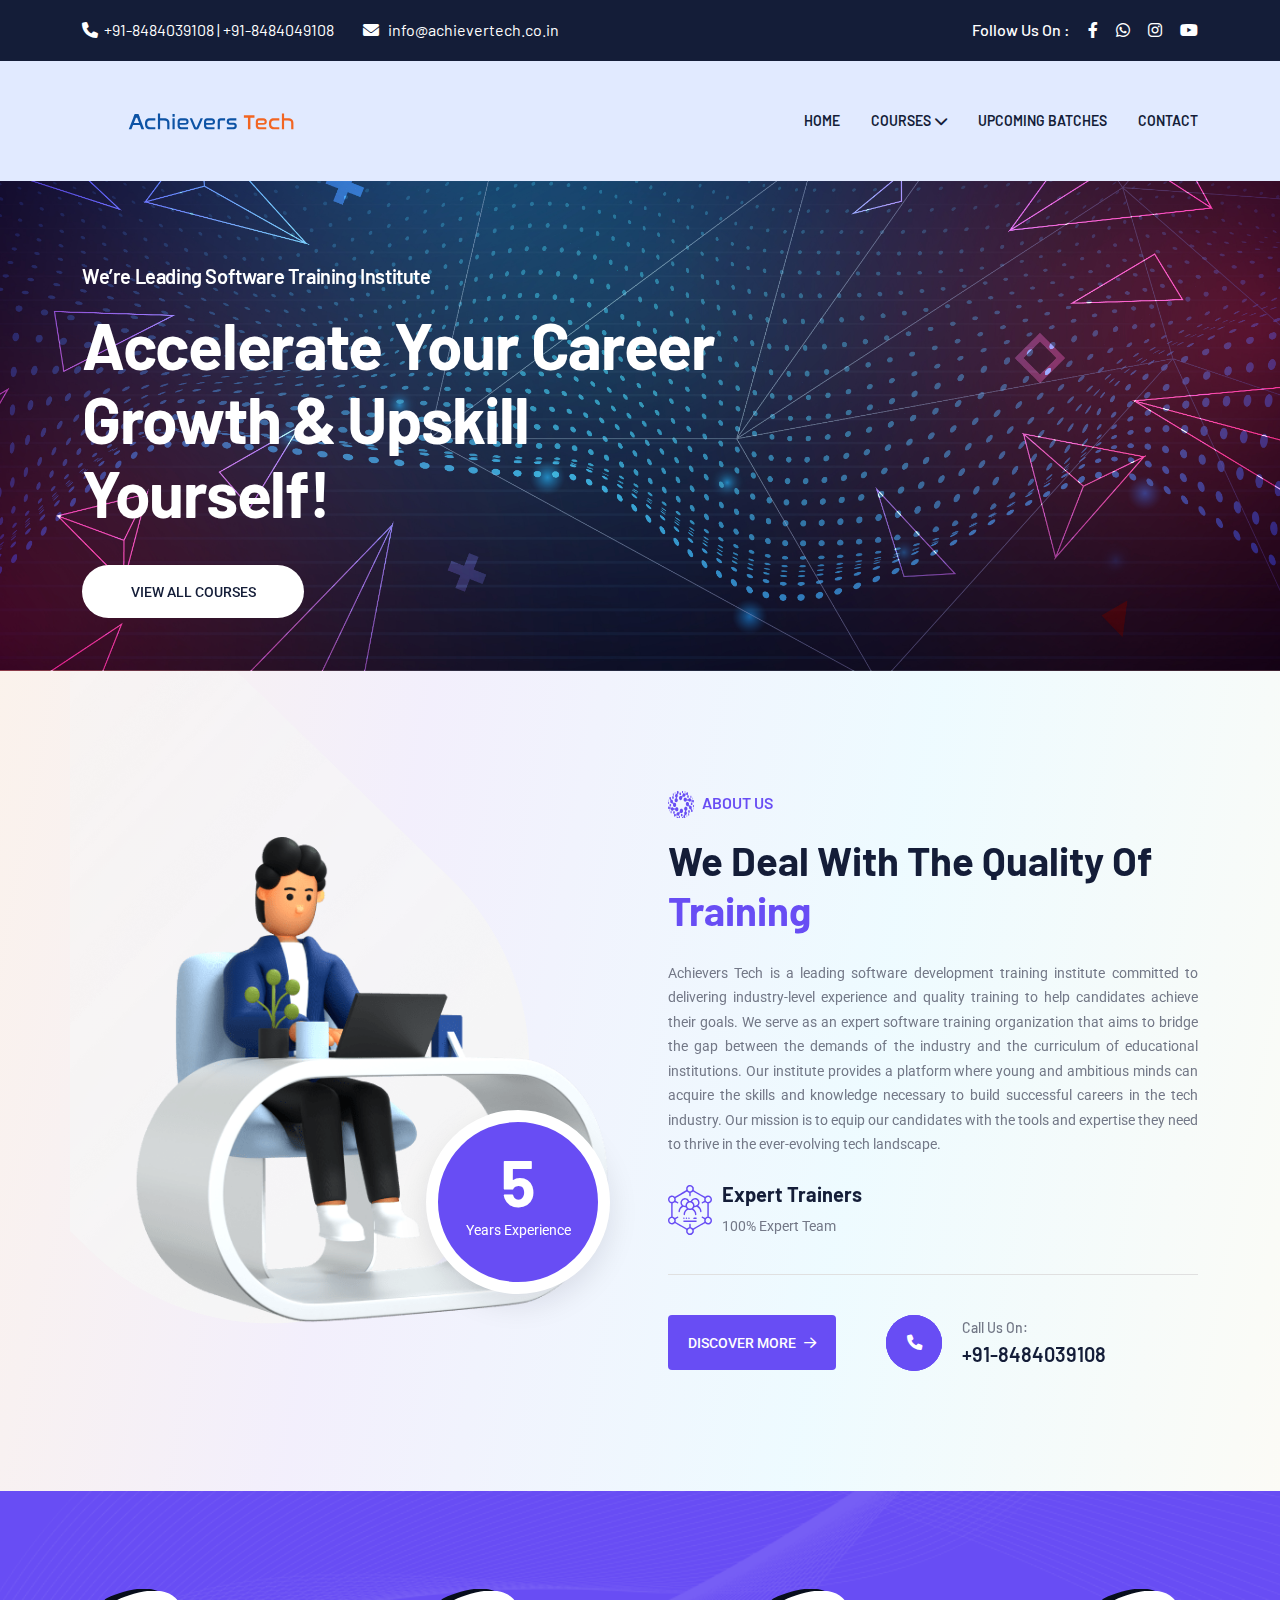
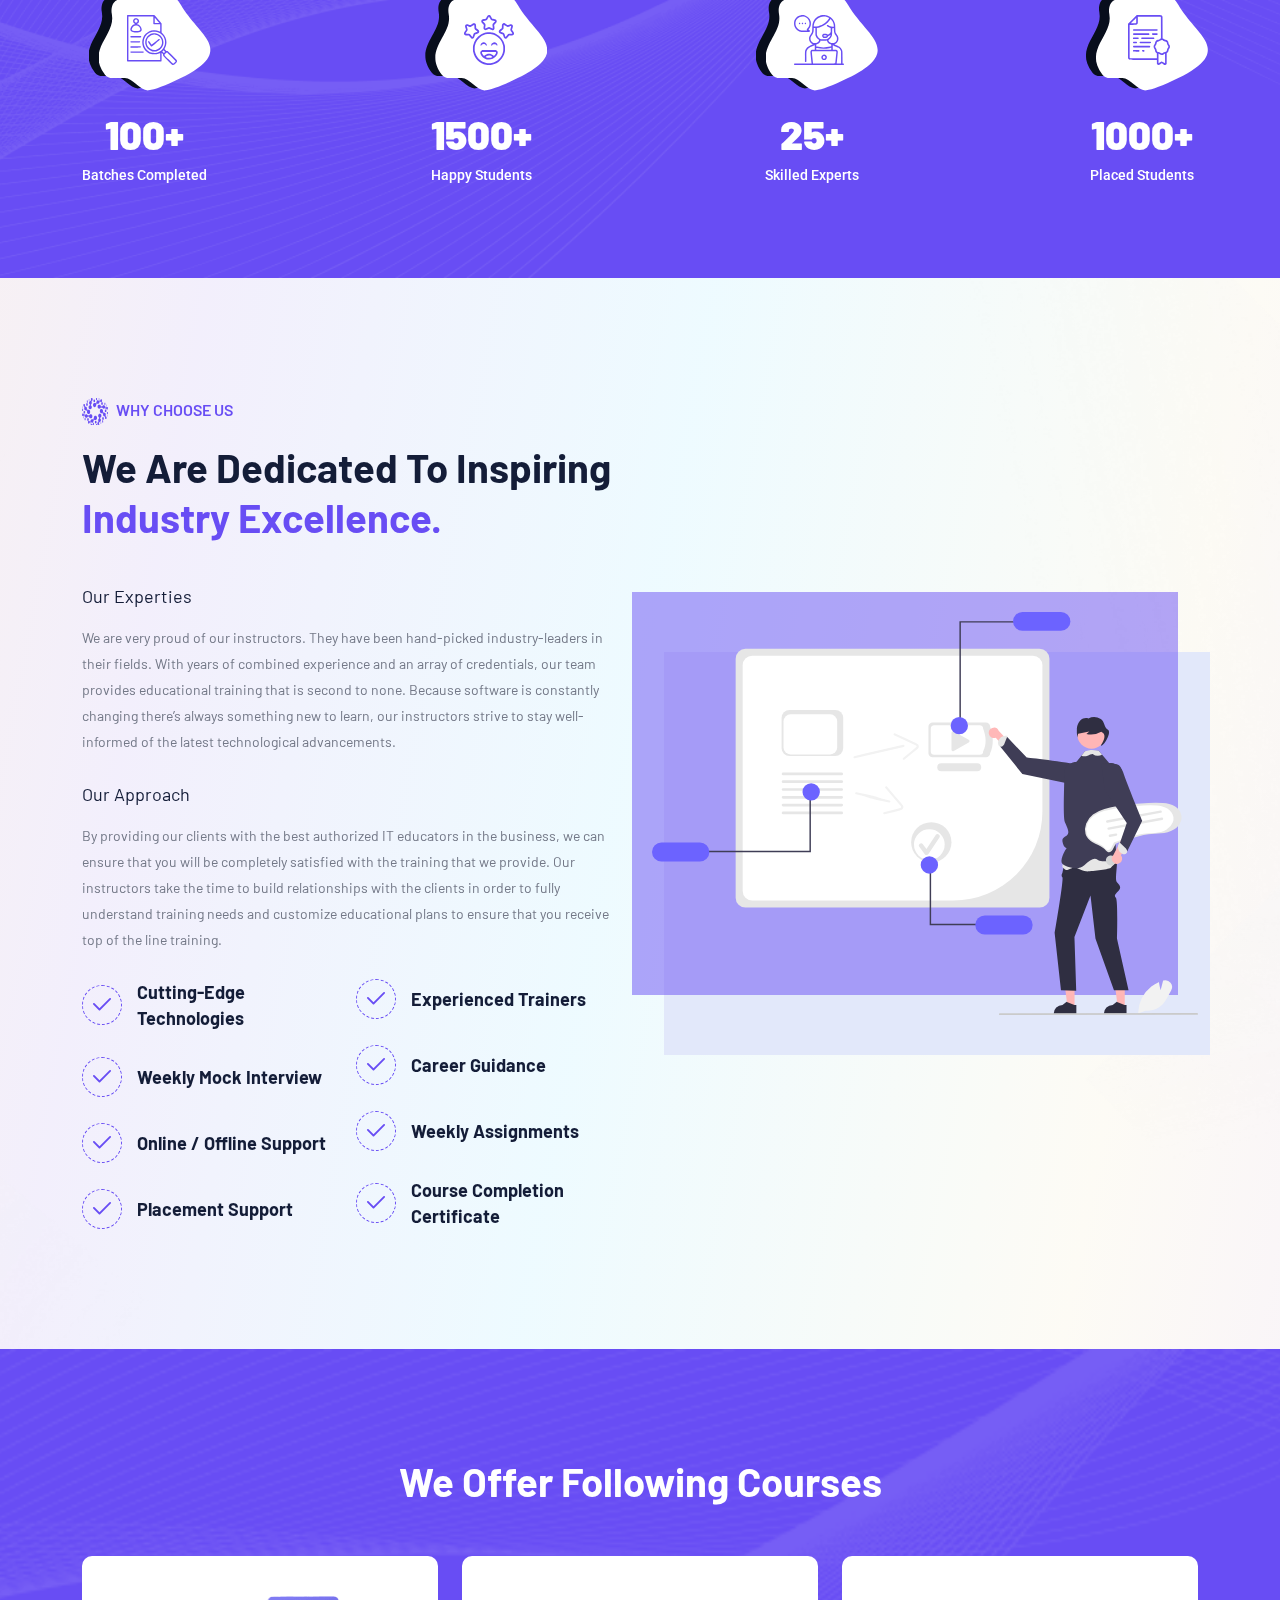
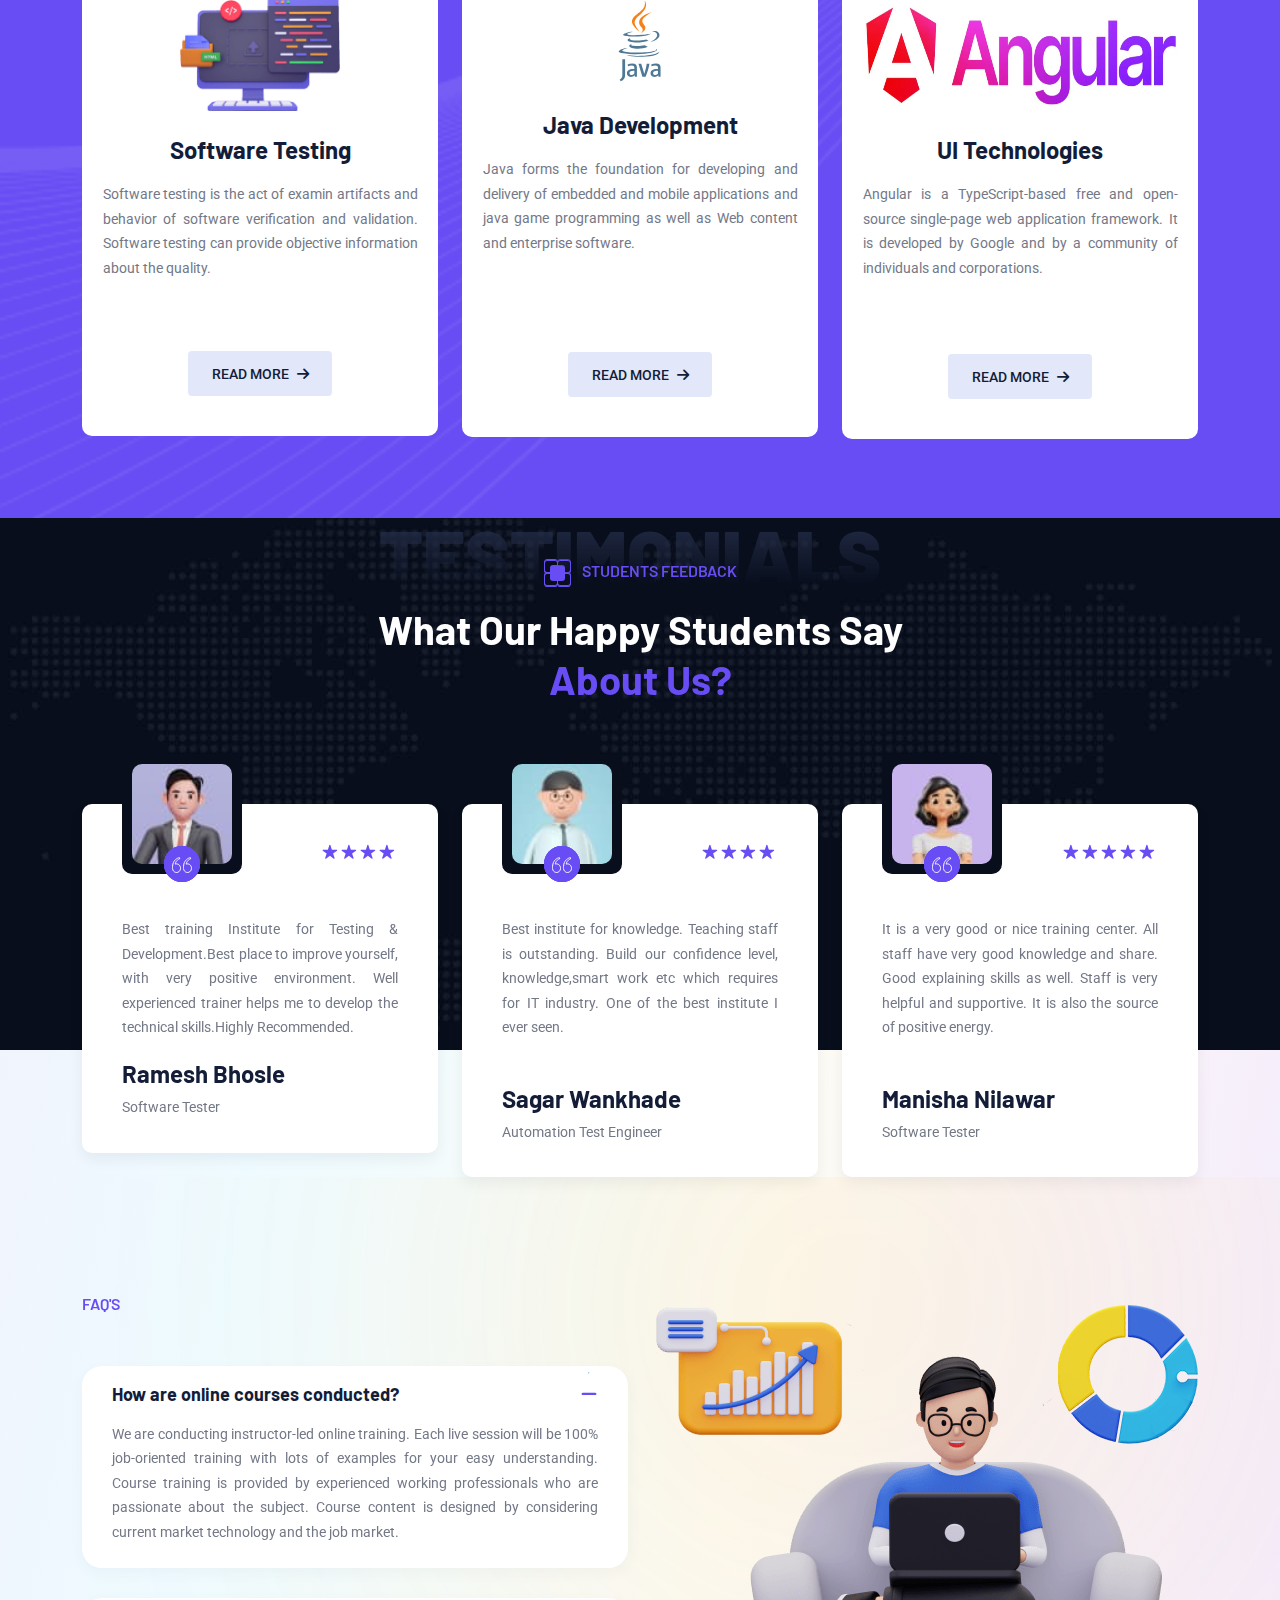
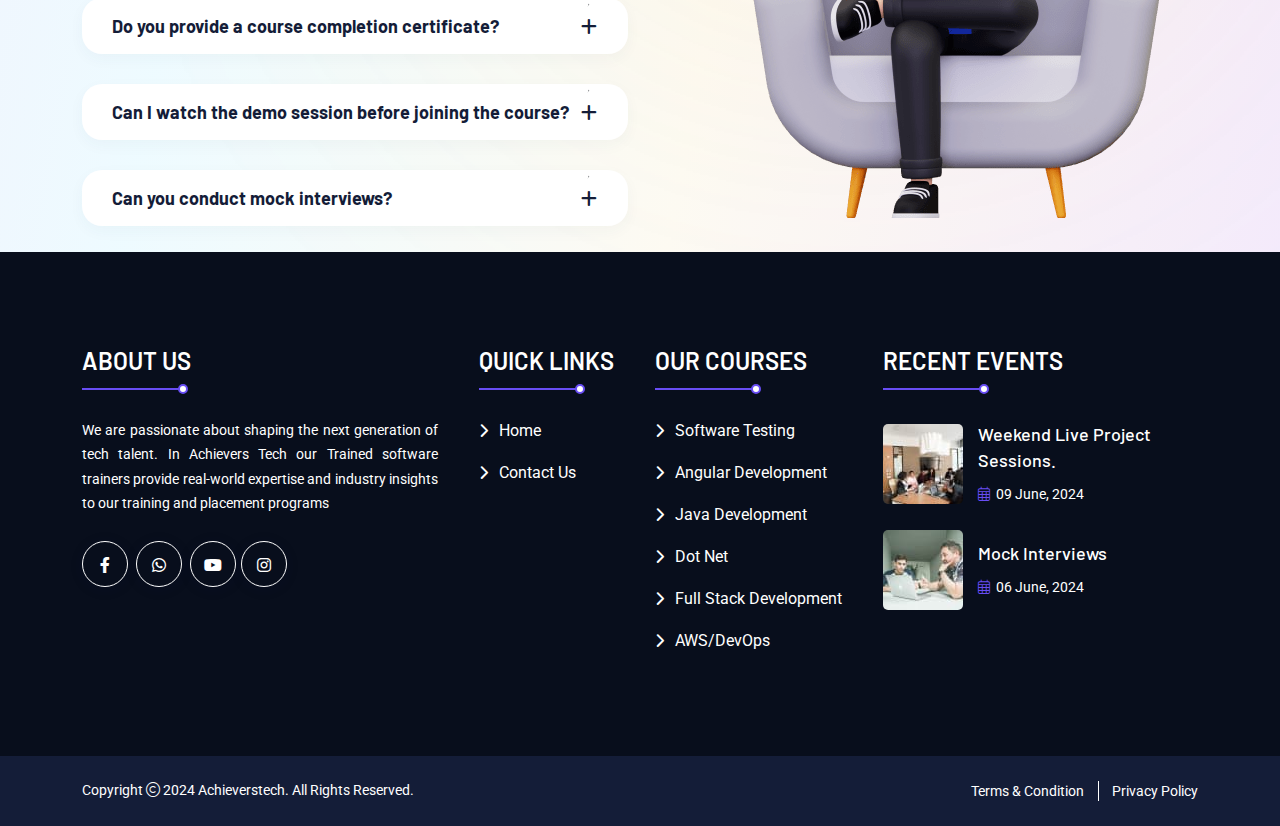
==== commit dbdda561: "changes done" ====
--- a/index.html
+++ b/index.html
@@ -31,7 +31,7 @@
             <div class="th-mobile-menu">
                 <ul>
                     <li><a href="index.html">Home</a></li>
-                    <li class="menu-item-has-children"><a href="#">Courses</a>
+                    <li class="menu-item-has-children"><a href="courses.html">Courses</a>
                         <ul class="sub-menu">
                             <li><a href="software-testing.html">Software Testing</a></li>
                             <li><a href="angular.html">Angular Development</a></li>
@@ -94,7 +94,7 @@
                                 <ul>
                                     <li><a href="index.html">Home</a></li>
                                     <li class="menu-item-has-children">
-                                        <a href="#">Courses</a>
+                                        <a href="courses.html">Courses</a>
                                         <ul class="sub-menu">
                                             <li><a href="software-testing.html">Software Testing</a></li>
                                             <li><a href="angular.html">Angular Development</a></li>
@@ -133,7 +133,7 @@
                         Institute</span>
                     <h1 class="hero-title text-xl-start text-theme text-white">Accelerate Your Career Growth & Upskill
                         Yourself!</h1>
-                    <div class="btn-group mt-35"><a href="angular.html" class="th-btn style6 style-radius">View
+                    <div class="btn-group mt-35"><a href="courses.html" class="th-btn style6 style-radius">View
                             All Courses</a></div>
                 </div>
             </div>
@@ -286,7 +286,7 @@
                     <div class="two-column">
                         <div class="checklist style2">
                             <ul>
-                                <li><i class="far fa-check"></i> Cutting-edge Technologies</li>
+                                <li><i class="far fa-check"></i> Cutting-Edge Technologies</li>
                                 <li><i class="far fa-check"></i> Weekly Mock Interview</li>
                                 <li><i class="far fa-check"></i> Online / Offline Support</li>
                                 <li><i class="far fa-check"></i> Placement Support</li>
@@ -426,7 +426,7 @@
                                     </div>
                                     <div class="service-3d_content">
                                         <h3 class="box-title">
-                                            <a href="aws-devops.html">AWS and DevOps</a>
+                                            <a href="aws-devops.html">DevOps with AWS</a>
                                         </h3>
                                         <p class="service-3d_text">DevOps integrates and automates the work of software
                                             development (Dev) and IT operations (Ops) as a means for improving and
